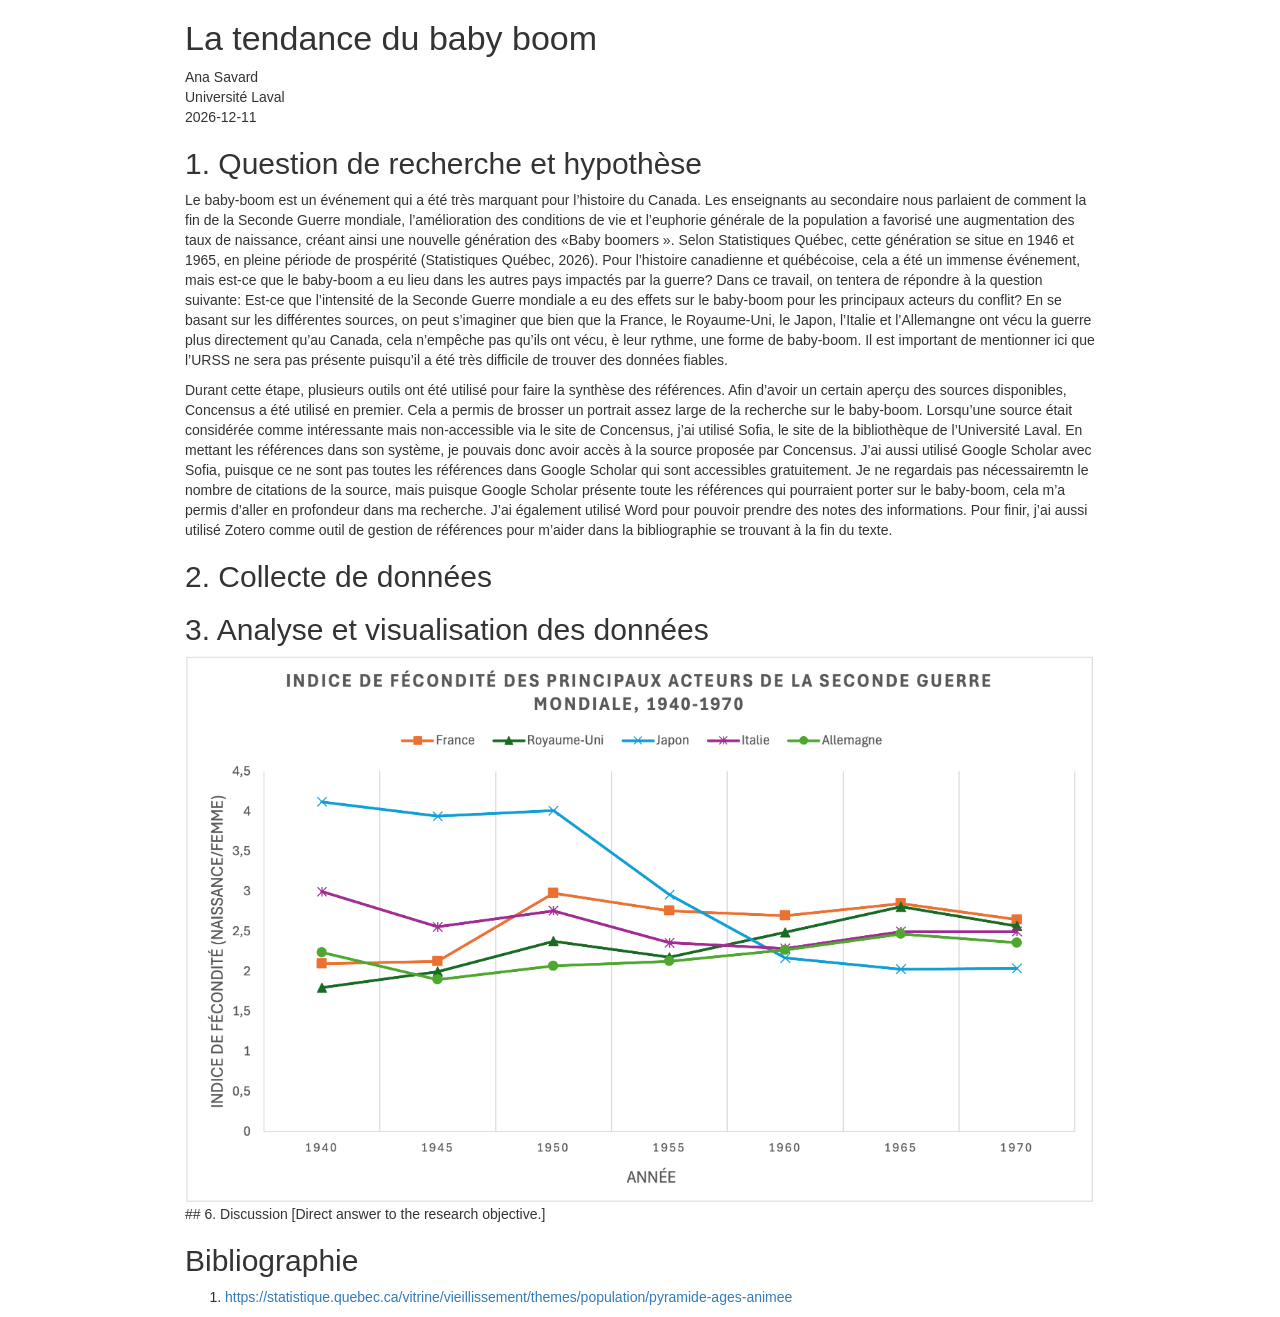
==== projet_session/projet.html @ a4567b7e "correction fautes" ====
<!DOCTYPE html>

<html>

<head>

<meta charset="utf-8" />
<meta name="generator" content="pandoc" />
<meta http-equiv="X-UA-Compatible" content="IE=EDGE" />




<title>projet.knit</title>

<script>// Pandoc 2.9 adds attributes on both header and div. We remove the former (to
// be compatible with the behavior of Pandoc < 2.8).
document.addEventListener('DOMContentLoaded', function(e) {
  var hs = document.querySelectorAll("div.section[class*='level'] > :first-child");
  var i, h, a;
  for (i = 0; i < hs.length; i++) {
    h = hs[i];
    if (!/^h[1-6]$/i.test(h.tagName)) continue;  // it should be a header h1-h6
    a = h.attributes;
    while (a.length > 0) h.removeAttribute(a[0].name);
  }
});
</script>
<script>/*! jQuery v3.6.0 | (c) OpenJS Foundation and other contributors | jquery.org/license */
!function(e,t){"use strict";"object"==typeof module&&"object"==typeof module.exports?module.exports=e.document?t(e,!0):function(e){if(!e.document)throw new Error("jQuery requires a window with a document");return t(e)}:t(e)}("undefined"!=typeof window?window:this,function(C,e){"use strict";var t=[],r=Object.getPrototypeOf,s=t.slice,g=t.flat?function(e){return t.flat.call(e)}:function(e){return t.concat.apply([],e)},u=t.push,i=t.indexOf,n={},o=n.toString,v=n.hasOwnProperty,a=v.toString,l=a.call(Object),y={},m=function(e){return"function"==typeof e&&"number"!=typeof e.nodeType&&"function"!=typeof e.item},x=function(e){return null!=e&&e===e.window},E=C.document,c={type:!0,src:!0,nonce:!0,noModule:!0};function b(e,t,n){var r,i,o=(n=n||E).createElement("script");if(o.text=e,t)for(r in c)(i=t[r]||t.getAttribute&&t.getAttribute(r))&&o.setAttribute(r,i);n.head.appendChild(o).parentNode.removeChild(o)}function w(e){return null==e?e+"":"object"==typeof e||"function"==typeof e?n[o.call(e)]||"object":typeof e}var f="3.6.0",S=function(e,t){return new S.fn.init(e,t)};function p(e){var t=!!e&&"length"in e&&e.length,n=w(e);return!m(e)&&!x(e)&&("array"===n||0===t||"number"==typeof t&&0<t&&t-1 in e)}S.fn=S.prototype={jquery:f,constructor:S,length:0,toArray:function(){return s.call(this)},get:function(e){return null==e?s.call(this):e<0?this[e+this.length]:this[e]},pushStack:function(e){var t=S.merge(this.constructor(),e);return t.prevObject=this,t},each:function(e){return S.each(this,e)},map:function(n){return this.pushStack(S.map(this,function(e,t){return n.call(e,t,e)}))},slice:function(){return this.pushStack(s.apply(this,arguments))},first:function(){return this.eq(0)},last:function(){return this.eq(-1)},even:function(){return this.pushStack(S.grep(this,function(e,t){return(t+1)%2}))},odd:function(){return this.pushStack(S.grep(this,function(e,t){return t%2}))},eq:function(e){var t=this.length,n=+e+(e<0?t:0);return this.pushStack(0<=n&&n<t?[this[n]]:[])},end:function(){return this.prevObject||this.constructor()},push:u,sort:t.sort,splice:t.splice},S.extend=S.fn.extend=function(){var e,t,n,r,i,o,a=arguments[0]||{},s=1,u=arguments.length,l=!1;for("boolean"==typeof a&&(l=a,a=arguments[s]||{},s++),"object"==typeof a||m(a)||(a={}),s===u&&(a=this,s--);s<u;s++)if(null!=(e=arguments[s]))for(t in e)r=e[t],"__proto__"!==t&&a!==r&&(l&&r&&(S.isPlainObject(r)||(i=Array.isArray(r)))?(n=a[t],o=i&&!Array.isArray(n)?[]:i||S.isPlainObject(n)?n:{},i=!1,a[t]=S.extend(l,o,r)):void 0!==r&&(a[t]=r));return a},S.extend({expando:"jQuery"+(f+Math.random()).replace(/\D/g,""),isReady:!0,error:function(e){throw new Error(e)},noop:function(){},isPlainObject:function(e){var t,n;return!(!e||"[object Object]"!==o.call(e))&&(!(t=r(e))||"function"==typeof(n=v.call(t,"constructor")&&t.constructor)&&a.call(n)===l)},isEmptyObject:function(e){var t;for(t in e)return!1;return!0},globalEval:function(e,t,n){b(e,{nonce:t&&t.nonce},n)},each:function(e,t){var n,r=0;if(p(e)){for(n=e.length;r<n;r++)if(!1===t.call(e[r],r,e[r]))break}else for(r in e)if(!1===t.call(e[r],r,e[r]))break;return e},makeArray:function(e,t){var n=t||[];return null!=e&&(p(Object(e))?S.merge(n,"string"==typeof e?[e]:e):u.call(n,e)),n},inArray:function(e,t,n){return null==t?-1:i.call(t,e,n)},merge:function(e,t){for(var n=+t.length,r=0,i=e.length;r<n;r++)e[i++]=t[r];return e.length=i,e},grep:function(e,t,n){for(var r=[],i=0,o=e.length,a=!n;i<o;i++)!t(e[i],i)!==a&&r.push(e[i]);return r},map:function(e,t,n){var r,i,o=0,a=[];if(p(e))for(r=e.length;o<r;o++)null!=(i=t(e[o],o,n))&&a.push(i);else for(o in e)null!=(i=t(e[o],o,n))&&a.push(i);return g(a)},guid:1,support:y}),"function"==typeof Symbol&&(S.fn[Symbol.iterator]=t[Symbol.iterator]),S.each("Boolean Number String Function Array Date RegExp Object Error Symbol".split(" "),function(e,t){n["[object "+t+"]"]=t.toLowerCase()});var d=function(n){var e,d,b,o,i,h,f,g,w,u,l,T,C,a,E,v,s,c,y,S="sizzle"+1*new Date,p=n.document,k=0,r=0,m=ue(),x=ue(),A=ue(),N=ue(),j=function(e,t){return e===t&&(l=!0),0},D={}.hasOwnProperty,t=[],q=t.pop,L=t.push,H=t.push,O=t.slice,P=function(e,t){for(var n=0,r=e.length;n<r;n++)if(e[n]===t)return n;return-1},R="checked|selected|async|autofocus|autoplay|controls|defer|disabled|hidden|ismap|loop|multiple|open|readonly|required|scoped",M="[\\x20\\t\\r\\n\\f]",I="(?:\\\\[\\da-fA-F]{1,6}"+M+"?|\\\\[^\\r\\n\\f]|[\\w-]|[^\0-\\x7f])+",W="\\["+M+"*("+I+")(?:"+M+"*([*^$|!~]?=)"+M+"*(?:'((?:\\\\.|[^\\\\'])*)'|\"((?:\\\\.|[^\\\\\"])*)\"|("+I+"))|)"+M+"*\\]",F=":("+I+")(?:\\((('((?:\\\\.|[^\\\\'])*)'|\"((?:\\\\.|[^\\\\\"])*)\")|((?:\\\\.|[^\\\\()[\\]]|"+W+")*)|.*)\\)|)",B=new RegExp(M+"+","g"),$=new RegExp("^"+M+"+|((?:^|[^\\\\])(?:\\\\.)*)"+M+"+$","g"),_=new RegExp("^"+M+"*,"+M+"*"),z=new RegExp("^"+M+"*([>+~]|"+M+")"+M+"*"),U=new RegExp(M+"|>"),X=new RegExp(F),V=new RegExp("^"+I+"$"),G={ID:new RegExp("^#("+I+")"),CLASS:new RegExp("^\\.("+I+")"),TAG:new RegExp("^("+I+"|[*])"),ATTR:new RegExp("^"+W),PSEUDO:new RegExp("^"+F),CHILD:new RegExp("^:(only|first|last|nth|nth-last)-(child|of-type)(?:\\("+M+"*(even|odd|(([+-]|)(\\d*)n|)"+M+"*(?:([+-]|)"+M+"*(\\d+)|))"+M+"*\\)|)","i"),bool:new RegExp("^(?:"+R+")$","i"),needsContext:new RegExp("^"+M+"*[>+~]|:(even|odd|eq|gt|lt|nth|first|last)(?:\\("+M+"*((?:-\\d)?\\d*)"+M+"*\\)|)(?=[^-]|$)","i")},Y=/HTML$/i,Q=/^(?:input|select|textarea|button)$/i,J=/^h\d$/i,K=/^[^{]+\{\s*\[native \w/,Z=/^(?:#([\w-]+)|(\w+)|\.([\w-]+))$/,ee=/[+~]/,te=new RegExp("\\\\[\\da-fA-F]{1,6}"+M+"?|\\\\([^\\r\\n\\f])","g"),ne=function(e,t){var n="0x"+e.slice(1)-65536;return t||(n<0?String.fromCharCode(n+65536):String.fromCharCode(n>>10|55296,1023&n|56320))},re=/([\0-\x1f\x7f]|^-?\d)|^-$|[^\0-\x1f\x7f-\uFFFF\w-]/g,ie=function(e,t){return t?"\0"===e?"\ufffd":e.slice(0,-1)+"\\"+e.charCodeAt(e.length-1).toString(16)+" ":"\\"+e},oe=function(){T()},ae=be(function(e){return!0===e.disabled&&"fieldset"===e.nodeName.toLowerCase()},{dir:"parentNode",next:"legend"});try{H.apply(t=O.call(p.childNodes),p.childNodes),t[p.childNodes.length].nodeType}catch(e){H={apply:t.length?function(e,t){L.apply(e,O.call(t))}:function(e,t){var n=e.length,r=0;while(e[n++]=t[r++]);e.length=n-1}}}function se(t,e,n,r){var i,o,a,s,u,l,c,f=e&&e.ownerDocument,p=e?e.nodeType:9;if(n=n||[],"string"!=typeof t||!t||1!==p&&9!==p&&11!==p)return n;if(!r&&(T(e),e=e||C,E)){if(11!==p&&(u=Z.exec(t)))if(i=u[1]){if(9===p){if(!(a=e.getElementById(i)))return n;if(a.id===i)return n.push(a),n}else if(f&&(a=f.getElementById(i))&&y(e,a)&&a.id===i)return n.push(a),n}else{if(u[2])return H.apply(n,e.getElementsByTagName(t)),n;if((i=u[3])&&d.getElementsByClassName&&e.getElementsByClassName)return H.apply(n,e.getElementsByClassName(i)),n}if(d.qsa&&!N[t+" "]&&(!v||!v.test(t))&&(1!==p||"object"!==e.nodeName.toLowerCase())){if(c=t,f=e,1===p&&(U.test(t)||z.test(t))){(f=ee.test(t)&&ye(e.parentNode)||e)===e&&d.scope||((s=e.getAttribute("id"))?s=s.replace(re,ie):e.setAttribute("id",s=S)),o=(l=h(t)).length;while(o--)l[o]=(s?"#"+s:":scope")+" "+xe(l[o]);c=l.join(",")}try{return H.apply(n,f.querySelectorAll(c)),n}catch(e){N(t,!0)}finally{s===S&&e.removeAttribute("id")}}}return g(t.replace($,"$1"),e,n,r)}function ue(){var r=[];return function e(t,n){return r.push(t+" ")>b.cacheLength&&delete e[r.shift()],e[t+" "]=n}}function le(e){return e[S]=!0,e}function ce(e){var t=C.createElement("fieldset");try{return!!e(t)}catch(e){return!1}finally{t.parentNode&&t.parentNode.removeChild(t),t=null}}function fe(e,t){var n=e.split("|"),r=n.length;while(r--)b.attrHandle[n[r]]=t}function pe(e,t){var n=t&&e,r=n&&1===e.nodeType&&1===t.nodeType&&e.sourceIndex-t.sourceIndex;if(r)return r;if(n)while(n=n.nextSibling)if(n===t)return-1;return e?1:-1}function de(t){return function(e){return"input"===e.nodeName.toLowerCase()&&e.type===t}}function he(n){return function(e){var t=e.nodeName.toLowerCase();return("input"===t||"button"===t)&&e.type===n}}function ge(t){return function(e){return"form"in e?e.parentNode&&!1===e.disabled?"label"in e?"label"in e.parentNode?e.parentNode.disabled===t:e.disabled===t:e.isDisabled===t||e.isDisabled!==!t&&ae(e)===t:e.disabled===t:"label"in e&&e.disabled===t}}function ve(a){return le(function(o){return o=+o,le(function(e,t){var n,r=a([],e.length,o),i=r.length;while(i--)e[n=r[i]]&&(e[n]=!(t[n]=e[n]))})})}function ye(e){return e&&"undefined"!=typeof e.getElementsByTagName&&e}for(e in d=se.support={},i=se.isXML=function(e){var t=e&&e.namespaceURI,n=e&&(e.ownerDocument||e).documentElement;return!Y.test(t||n&&n.nodeName||"HTML")},T=se.setDocument=function(e){var t,n,r=e?e.ownerDocument||e:p;return r!=C&&9===r.nodeType&&r.documentElement&&(a=(C=r).documentElement,E=!i(C),p!=C&&(n=C.defaultView)&&n.top!==n&&(n.addEventListener?n.addEventListener("unload",oe,!1):n.attachEvent&&n.attachEvent("onunload",oe)),d.scope=ce(function(e){return a.appendChild(e).appendChild(C.createElement("div")),"undefined"!=typeof e.querySelectorAll&&!e.querySelectorAll(":scope fieldset div").length}),d.attributes=ce(function(e){return e.className="i",!e.getAttribute("className")}),d.getElementsByTagName=ce(function(e){return e.appendChild(C.createComment("")),!e.getElementsByTagName("*").length}),d.getElementsByClassName=K.test(C.getElementsByClassName),d.getById=ce(function(e){return a.appendChild(e).id=S,!C.getElementsByName||!C.getElementsByName(S).length}),d.getById?(b.filter.ID=function(e){var t=e.replace(te,ne);return function(e){return e.getAttribute("id")===t}},b.find.ID=function(e,t){if("undefined"!=typeof t.getElementById&&E){var n=t.getElementById(e);return n?[n]:[]}}):(b.filter.ID=function(e){var n=e.replace(te,ne);return function(e){var t="undefined"!=typeof e.getAttributeNode&&e.getAttributeNode("id");return t&&t.value===n}},b.find.ID=function(e,t){if("undefined"!=typeof t.getElementById&&E){var n,r,i,o=t.getElementById(e);if(o){if((n=o.getAttributeNode("id"))&&n.value===e)return[o];i=t.getElementsByName(e),r=0;while(o=i[r++])if((n=o.getAttributeNode("id"))&&n.value===e)return[o]}return[]}}),b.find.TAG=d.getElementsByTagName?function(e,t){return"undefined"!=typeof t.getElementsByTagName?t.getElementsByTagName(e):d.qsa?t.querySelectorAll(e):void 0}:function(e,t){var n,r=[],i=0,o=t.getElementsByTagName(e);if("*"===e){while(n=o[i++])1===n.nodeType&&r.push(n);return r}return o},b.find.CLASS=d.getElementsByClassName&&function(e,t){if("undefined"!=typeof t.getElementsByClassName&&E)return t.getElementsByClassName(e)},s=[],v=[],(d.qsa=K.test(C.querySelectorAll))&&(ce(function(e){var t;a.appendChild(e).innerHTML="<a id='"+S+"'></a><select id='"+S+"-\r\\' msallowcapture=''><option selected=''></option></select>",e.querySelectorAll("[msallowcapture^='']").length&&v.push("[*^$]="+M+"*(?:''|\"\")"),e.querySelectorAll("[selected]").length||v.push("\\["+M+"*(?:value|"+R+")"),e.querySelectorAll("[id~="+S+"-]").length||v.push("~="),(t=C.createElement("input")).setAttribute("name",""),e.appendChild(t),e.querySelectorAll("[name='']").length||v.push("\\["+M+"*name"+M+"*="+M+"*(?:''|\"\")"),e.querySelectorAll(":checked").length||v.push(":checked"),e.querySelectorAll("a#"+S+"+*").length||v.push(".#.+[+~]"),e.querySelectorAll("\\\f"),v.push("[\\r\\n\\f]")}),ce(function(e){e.innerHTML="<a href='' disabled='disabled'></a><select disabled='disabled'><option/></select>";var t=C.createElement("input");t.setAttribute("type","hidden"),e.appendChild(t).setAttribute("name","D"),e.querySelectorAll("[name=d]").length&&v.push("name"+M+"*[*^$|!~]?="),2!==e.querySelectorAll(":enabled").length&&v.push(":enabled",":disabled"),a.appendChild(e).disabled=!0,2!==e.querySelectorAll(":disabled").length&&v.push(":enabled",":disabled"),e.querySelectorAll("*,:x"),v.push(",.*:")})),(d.matchesSelector=K.test(c=a.matches||a.webkitMatchesSelector||a.mozMatchesSelector||a.oMatchesSelector||a.msMatchesSelector))&&ce(function(e){d.disconnectedMatch=c.call(e,"*"),c.call(e,"[s!='']:x"),s.push("!=",F)}),v=v.length&&new RegExp(v.join("|")),s=s.length&&new RegExp(s.join("|")),t=K.test(a.compareDocumentPosition),y=t||K.test(a.contains)?function(e,t){var n=9===e.nodeType?e.documentElement:e,r=t&&t.parentNode;return e===r||!(!r||1!==r.nodeType||!(n.contains?n.contains(r):e.compareDocumentPosition&&16&e.compareDocumentPosition(r)))}:function(e,t){if(t)while(t=t.parentNode)if(t===e)return!0;return!1},j=t?function(e,t){if(e===t)return l=!0,0;var n=!e.compareDocumentPosition-!t.compareDocumentPosition;return n||(1&(n=(e.ownerDocument||e)==(t.ownerDocument||t)?e.compareDocumentPosition(t):1)||!d.sortDetached&&t.compareDocumentPosition(e)===n?e==C||e.ownerDocument==p&&y(p,e)?-1:t==C||t.ownerDocument==p&&y(p,t)?1:u?P(u,e)-P(u,t):0:4&n?-1:1)}:function(e,t){if(e===t)return l=!0,0;var n,r=0,i=e.parentNode,o=t.parentNode,a=[e],s=[t];if(!i||!o)return e==C?-1:t==C?1:i?-1:o?1:u?P(u,e)-P(u,t):0;if(i===o)return pe(e,t);n=e;while(n=n.parentNode)a.unshift(n);n=t;while(n=n.parentNode)s.unshift(n);while(a[r]===s[r])r++;return r?pe(a[r],s[r]):a[r]==p?-1:s[r]==p?1:0}),C},se.matches=function(e,t){return se(e,null,null,t)},se.matchesSelector=function(e,t){if(T(e),d.matchesSelector&&E&&!N[t+" "]&&(!s||!s.test(t))&&(!v||!v.test(t)))try{var n=c.call(e,t);if(n||d.disconnectedMatch||e.document&&11!==e.document.nodeType)return n}catch(e){N(t,!0)}return 0<se(t,C,null,[e]).length},se.contains=function(e,t){return(e.ownerDocument||e)!=C&&T(e),y(e,t)},se.attr=function(e,t){(e.ownerDocument||e)!=C&&T(e);var n=b.attrHandle[t.toLowerCase()],r=n&&D.call(b.attrHandle,t.toLowerCase())?n(e,t,!E):void 0;return void 0!==r?r:d.attributes||!E?e.getAttribute(t):(r=e.getAttributeNode(t))&&r.specified?r.value:null},se.escape=function(e){return(e+"").replace(re,ie)},se.error=function(e){throw new Error("Syntax error, unrecognized expression: "+e)},se.uniqueSort=function(e){var t,n=[],r=0,i=0;if(l=!d.detectDuplicates,u=!d.sortStable&&e.slice(0),e.sort(j),l){while(t=e[i++])t===e[i]&&(r=n.push(i));while(r--)e.splice(n[r],1)}return u=null,e},o=se.getText=function(e){var t,n="",r=0,i=e.nodeType;if(i){if(1===i||9===i||11===i){if("string"==typeof e.textContent)return e.textContent;for(e=e.firstChild;e;e=e.nextSibling)n+=o(e)}else if(3===i||4===i)return e.nodeValue}else while(t=e[r++])n+=o(t);return n},(b=se.selectors={cacheLength:50,createPseudo:le,match:G,attrHandle:{},find:{},relative:{">":{dir:"parentNode",first:!0}," ":{dir:"parentNode"},"+":{dir:"previousSibling",first:!0},"~":{dir:"previousSibling"}},preFilter:{ATTR:function(e){return e[1]=e[1].replace(te,ne),e[3]=(e[3]||e[4]||e[5]||"").replace(te,ne),"~="===e[2]&&(e[3]=" "+e[3]+" "),e.slice(0,4)},CHILD:function(e){return e[1]=e[1].toLowerCase(),"nth"===e[1].slice(0,3)?(e[3]||se.error(e[0]),e[4]=+(e[4]?e[5]+(e[6]||1):2*("even"===e[3]||"odd"===e[3])),e[5]=+(e[7]+e[8]||"odd"===e[3])):e[3]&&se.error(e[0]),e},PSEUDO:function(e){var t,n=!e[6]&&e[2];return G.CHILD.test(e[0])?null:(e[3]?e[2]=e[4]||e[5]||"":n&&X.test(n)&&(t=h(n,!0))&&(t=n.indexOf(")",n.length-t)-n.length)&&(e[0]=e[0].slice(0,t),e[2]=n.slice(0,t)),e.slice(0,3))}},filter:{TAG:function(e){var t=e.replace(te,ne).toLowerCase();return"*"===e?function(){return!0}:function(e){return e.nodeName&&e.nodeName.toLowerCase()===t}},CLASS:function(e){var t=m[e+" "];return t||(t=new RegExp("(^|"+M+")"+e+"("+M+"|$)"))&&m(e,function(e){return t.test("string"==typeof e.className&&e.className||"undefined"!=typeof e.getAttribute&&e.getAttribute("class")||"")})},ATTR:function(n,r,i){return function(e){var t=se.attr(e,n);return null==t?"!="===r:!r||(t+="","="===r?t===i:"!="===r?t!==i:"^="===r?i&&0===t.indexOf(i):"*="===r?i&&-1<t.indexOf(i):"$="===r?i&&t.slice(-i.length)===i:"~="===r?-1<(" "+t.replace(B," ")+" ").indexOf(i):"|="===r&&(t===i||t.slice(0,i.length+1)===i+"-"))}},CHILD:function(h,e,t,g,v){var y="nth"!==h.slice(0,3),m="last"!==h.slice(-4),x="of-type"===e;return 1===g&&0===v?function(e){return!!e.parentNode}:function(e,t,n){var r,i,o,a,s,u,l=y!==m?"nextSibling":"previousSibling",c=e.parentNode,f=x&&e.nodeName.toLowerCase(),p=!n&&!x,d=!1;if(c){if(y){while(l){a=e;while(a=a[l])if(x?a.nodeName.toLowerCase()===f:1===a.nodeType)return!1;u=l="only"===h&&!u&&"nextSibling"}return!0}if(u=[m?c.firstChild:c.lastChild],m&&p){d=(s=(r=(i=(o=(a=c)[S]||(a[S]={}))[a.uniqueID]||(o[a.uniqueID]={}))[h]||[])[0]===k&&r[1])&&r[2],a=s&&c.childNodes[s];while(a=++s&&a&&a[l]||(d=s=0)||u.pop())if(1===a.nodeType&&++d&&a===e){i[h]=[k,s,d];break}}else if(p&&(d=s=(r=(i=(o=(a=e)[S]||(a[S]={}))[a.uniqueID]||(o[a.uniqueID]={}))[h]||[])[0]===k&&r[1]),!1===d)while(a=++s&&a&&a[l]||(d=s=0)||u.pop())if((x?a.nodeName.toLowerCase()===f:1===a.nodeType)&&++d&&(p&&((i=(o=a[S]||(a[S]={}))[a.uniqueID]||(o[a.uniqueID]={}))[h]=[k,d]),a===e))break;return(d-=v)===g||d%g==0&&0<=d/g}}},PSEUDO:function(e,o){var t,a=b.pseudos[e]||b.setFilters[e.toLowerCase()]||se.error("unsupported pseudo: "+e);return a[S]?a(o):1<a.length?(t=[e,e,"",o],b.setFilters.hasOwnProperty(e.toLowerCase())?le(function(e,t){var n,r=a(e,o),i=r.length;while(i--)e[n=P(e,r[i])]=!(t[n]=r[i])}):function(e){return a(e,0,t)}):a}},pseudos:{not:le(function(e){var r=[],i=[],s=f(e.replace($,"$1"));return s[S]?le(function(e,t,n,r){var i,o=s(e,null,r,[]),a=e.length;while(a--)(i=o[a])&&(e[a]=!(t[a]=i))}):function(e,t,n){return r[0]=e,s(r,null,n,i),r[0]=null,!i.pop()}}),has:le(function(t){return function(e){return 0<se(t,e).length}}),contains:le(function(t){return t=t.replace(te,ne),function(e){return-1<(e.textContent||o(e)).indexOf(t)}}),lang:le(function(n){return V.test(n||"")||se.error("unsupported lang: "+n),n=n.replace(te,ne).toLowerCase(),function(e){var t;do{if(t=E?e.lang:e.getAttribute("xml:lang")||e.getAttribute("lang"))return(t=t.toLowerCase())===n||0===t.indexOf(n+"-")}while((e=e.parentNode)&&1===e.nodeType);return!1}}),target:function(e){var t=n.location&&n.location.hash;return t&&t.slice(1)===e.id},root:function(e){return e===a},focus:function(e){return e===C.activeElement&&(!C.hasFocus||C.hasFocus())&&!!(e.type||e.href||~e.tabIndex)},enabled:ge(!1),disabled:ge(!0),checked:function(e){var t=e.nodeName.toLowerCase();return"input"===t&&!!e.checked||"option"===t&&!!e.selected},selected:function(e){return e.parentNode&&e.parentNode.selectedIndex,!0===e.selected},empty:function(e){for(e=e.firstChild;e;e=e.nextSibling)if(e.nodeType<6)return!1;return!0},parent:function(e){return!b.pseudos.empty(e)},header:function(e){return J.test(e.nodeName)},input:function(e){return Q.test(e.nodeName)},button:function(e){var t=e.nodeName.toLowerCase();return"input"===t&&"button"===e.type||"button"===t},text:function(e){var t;return"input"===e.nodeName.toLowerCase()&&"text"===e.type&&(null==(t=e.getAttribute("type"))||"text"===t.toLowerCase())},first:ve(function(){return[0]}),last:ve(function(e,t){return[t-1]}),eq:ve(function(e,t,n){return[n<0?n+t:n]}),even:ve(function(e,t){for(var n=0;n<t;n+=2)e.push(n);return e}),odd:ve(function(e,t){for(var n=1;n<t;n+=2)e.push(n);return e}),lt:ve(function(e,t,n){for(var r=n<0?n+t:t<n?t:n;0<=--r;)e.push(r);return e}),gt:ve(function(e,t,n){for(var r=n<0?n+t:n;++r<t;)e.push(r);return e})}}).pseudos.nth=b.pseudos.eq,{radio:!0,checkbox:!0,file:!0,password:!0,image:!0})b.pseudos[e]=de(e);for(e in{submit:!0,reset:!0})b.pseudos[e]=he(e);function me(){}function xe(e){for(var t=0,n=e.length,r="";t<n;t++)r+=e[t].value;return r}function be(s,e,t){var u=e.dir,l=e.next,c=l||u,f=t&&"parentNode"===c,p=r++;return e.first?function(e,t,n){while(e=e[u])if(1===e.nodeType||f)return s(e,t,n);return!1}:function(e,t,n){var r,i,o,a=[k,p];if(n){while(e=e[u])if((1===e.nodeType||f)&&s(e,t,n))return!0}else while(e=e[u])if(1===e.nodeType||f)if(i=(o=e[S]||(e[S]={}))[e.uniqueID]||(o[e.uniqueID]={}),l&&l===e.nodeName.toLowerCase())e=e[u]||e;else{if((r=i[c])&&r[0]===k&&r[1]===p)return a[2]=r[2];if((i[c]=a)[2]=s(e,t,n))return!0}return!1}}function we(i){return 1<i.length?function(e,t,n){var r=i.length;while(r--)if(!i[r](e,t,n))return!1;return!0}:i[0]}function Te(e,t,n,r,i){for(var o,a=[],s=0,u=e.length,l=null!=t;s<u;s++)(o=e[s])&&(n&&!n(o,r,i)||(a.push(o),l&&t.push(s)));return a}function Ce(d,h,g,v,y,e){return v&&!v[S]&&(v=Ce(v)),y&&!y[S]&&(y=Ce(y,e)),le(function(e,t,n,r){var i,o,a,s=[],u=[],l=t.length,c=e||function(e,t,n){for(var r=0,i=t.length;r<i;r++)se(e,t[r],n);return n}(h||"*",n.nodeType?[n]:n,[]),f=!d||!e&&h?c:Te(c,s,d,n,r),p=g?y||(e?d:l||v)?[]:t:f;if(g&&g(f,p,n,r),v){i=Te(p,u),v(i,[],n,r),o=i.length;while(o--)(a=i[o])&&(p[u[o]]=!(f[u[o]]=a))}if(e){if(y||d){if(y){i=[],o=p.length;while(o--)(a=p[o])&&i.push(f[o]=a);y(null,p=[],i,r)}o=p.length;while(o--)(a=p[o])&&-1<(i=y?P(e,a):s[o])&&(e[i]=!(t[i]=a))}}else p=Te(p===t?p.splice(l,p.length):p),y?y(null,t,p,r):H.apply(t,p)})}function Ee(e){for(var i,t,n,r=e.length,o=b.relative[e[0].type],a=o||b.relative[" "],s=o?1:0,u=be(function(e){return e===i},a,!0),l=be(function(e){return-1<P(i,e)},a,!0),c=[function(e,t,n){var r=!o&&(n||t!==w)||((i=t).nodeType?u(e,t,n):l(e,t,n));return i=null,r}];s<r;s++)if(t=b.relative[e[s].type])c=[be(we(c),t)];else{if((t=b.filter[e[s].type].apply(null,e[s].matches))[S]){for(n=++s;n<r;n++)if(b.relative[e[n].type])break;return Ce(1<s&&we(c),1<s&&xe(e.slice(0,s-1).concat({value:" "===e[s-2].type?"*":""})).replace($,"$1"),t,s<n&&Ee(e.slice(s,n)),n<r&&Ee(e=e.slice(n)),n<r&&xe(e))}c.push(t)}return we(c)}return me.prototype=b.filters=b.pseudos,b.setFilters=new me,h=se.tokenize=function(e,t){var n,r,i,o,a,s,u,l=x[e+" "];if(l)return t?0:l.slice(0);a=e,s=[],u=b.preFilter;while(a){for(o in n&&!(r=_.exec(a))||(r&&(a=a.slice(r[0].length)||a),s.push(i=[])),n=!1,(r=z.exec(a))&&(n=r.shift(),i.push({value:n,type:r[0].replace($," ")}),a=a.slice(n.length)),b.filter)!(r=G[o].exec(a))||u[o]&&!(r=u[o](r))||(n=r.shift(),i.push({value:n,type:o,matches:r}),a=a.slice(n.length));if(!n)break}return t?a.length:a?se.error(e):x(e,s).slice(0)},f=se.compile=function(e,t){var n,v,y,m,x,r,i=[],o=[],a=A[e+" "];if(!a){t||(t=h(e)),n=t.length;while(n--)(a=Ee(t[n]))[S]?i.push(a):o.push(a);(a=A(e,(v=o,m=0<(y=i).length,x=0<v.length,r=function(e,t,n,r,i){var o,a,s,u=0,l="0",c=e&&[],f=[],p=w,d=e||x&&b.find.TAG("*",i),h=k+=null==p?1:Math.random()||.1,g=d.length;for(i&&(w=t==C||t||i);l!==g&&null!=(o=d[l]);l++){if(x&&o){a=0,t||o.ownerDocument==C||(T(o),n=!E);while(s=v[a++])if(s(o,t||C,n)){r.push(o);break}i&&(k=h)}m&&((o=!s&&o)&&u--,e&&c.push(o))}if(u+=l,m&&l!==u){a=0;while(s=y[a++])s(c,f,t,n);if(e){if(0<u)while(l--)c[l]||f[l]||(f[l]=q.call(r));f=Te(f)}H.apply(r,f),i&&!e&&0<f.length&&1<u+y.length&&se.uniqueSort(r)}return i&&(k=h,w=p),c},m?le(r):r))).selector=e}return a},g=se.select=function(e,t,n,r){var i,o,a,s,u,l="function"==typeof e&&e,c=!r&&h(e=l.selector||e);if(n=n||[],1===c.length){if(2<(o=c[0]=c[0].slice(0)).length&&"ID"===(a=o[0]).type&&9===t.nodeType&&E&&b.relative[o[1].type]){if(!(t=(b.find.ID(a.matches[0].replace(te,ne),t)||[])[0]))return n;l&&(t=t.parentNode),e=e.slice(o.shift().value.length)}i=G.needsContext.test(e)?0:o.length;while(i--){if(a=o[i],b.relative[s=a.type])break;if((u=b.find[s])&&(r=u(a.matches[0].replace(te,ne),ee.test(o[0].type)&&ye(t.parentNode)||t))){if(o.splice(i,1),!(e=r.length&&xe(o)))return H.apply(n,r),n;break}}}return(l||f(e,c))(r,t,!E,n,!t||ee.test(e)&&ye(t.parentNode)||t),n},d.sortStable=S.split("").sort(j).join("")===S,d.detectDuplicates=!!l,T(),d.sortDetached=ce(function(e){return 1&e.compareDocumentPosition(C.createElement("fieldset"))}),ce(function(e){return e.innerHTML="<a href='#'></a>","#"===e.firstChild.getAttribute("href")})||fe("type|href|height|width",function(e,t,n){if(!n)return e.getAttribute(t,"type"===t.toLowerCase()?1:2)}),d.attributes&&ce(function(e){return e.innerHTML="<input/>",e.firstChild.setAttribute("value",""),""===e.firstChild.getAttribute("value")})||fe("value",function(e,t,n){if(!n&&"input"===e.nodeName.toLowerCase())return e.defaultValue}),ce(function(e){return null==e.getAttribute("disabled")})||fe(R,function(e,t,n){var r;if(!n)return!0===e[t]?t.toLowerCase():(r=e.getAttributeNode(t))&&r.specified?r.value:null}),se}(C);S.find=d,S.expr=d.selectors,S.expr[":"]=S.expr.pseudos,S.uniqueSort=S.unique=d.uniqueSort,S.text=d.getText,S.isXMLDoc=d.isXML,S.contains=d.contains,S.escapeSelector=d.escape;var h=function(e,t,n){var r=[],i=void 0!==n;while((e=e[t])&&9!==e.nodeType)if(1===e.nodeType){if(i&&S(e).is(n))break;r.push(e)}return r},T=function(e,t){for(var n=[];e;e=e.nextSibling)1===e.nodeType&&e!==t&&n.push(e);return n},k=S.expr.match.needsContext;function A(e,t){return e.nodeName&&e.nodeName.toLowerCase()===t.toLowerCase()}var N=/^<([a-z][^\/\0>:\x20\t\r\n\f]*)[\x20\t\r\n\f]*\/?>(?:<\/\1>|)$/i;function j(e,n,r){return m(n)?S.grep(e,function(e,t){return!!n.call(e,t,e)!==r}):n.nodeType?S.grep(e,function(e){return e===n!==r}):"string"!=typeof n?S.grep(e,function(e){return-1<i.call(n,e)!==r}):S.filter(n,e,r)}S.filter=function(e,t,n){var r=t[0];return n&&(e=":not("+e+")"),1===t.length&&1===r.nodeType?S.find.matchesSelector(r,e)?[r]:[]:S.find.matches(e,S.grep(t,function(e){return 1===e.nodeType}))},S.fn.extend({find:function(e){var t,n,r=this.length,i=this;if("string"!=typeof e)return this.pushStack(S(e).filter(function(){for(t=0;t<r;t++)if(S.contains(i[t],this))return!0}));for(n=this.pushStack([]),t=0;t<r;t++)S.find(e,i[t],n);return 1<r?S.uniqueSort(n):n},filter:function(e){return this.pushStack(j(this,e||[],!1))},not:function(e){return this.pushStack(j(this,e||[],!0))},is:function(e){return!!j(this,"string"==typeof e&&k.test(e)?S(e):e||[],!1).length}});var D,q=/^(?:\s*(<[\w\W]+>)[^>]*|#([\w-]+))$/;(S.fn.init=function(e,t,n){var r,i;if(!e)return this;if(n=n||D,"string"==typeof e){if(!(r="<"===e[0]&&">"===e[e.length-1]&&3<=e.length?[null,e,null]:q.exec(e))||!r[1]&&t)return!t||t.jquery?(t||n).find(e):this.constructor(t).find(e);if(r[1]){if(t=t instanceof S?t[0]:t,S.merge(this,S.parseHTML(r[1],t&&t.nodeType?t.ownerDocument||t:E,!0)),N.test(r[1])&&S.isPlainObject(t))for(r in t)m(this[r])?this[r](t[r]):this.attr(r,t[r]);return this}return(i=E.getElementById(r[2]))&&(this[0]=i,this.length=1),this}return e.nodeType?(this[0]=e,this.length=1,this):m(e)?void 0!==n.ready?n.ready(e):e(S):S.makeArray(e,this)}).prototype=S.fn,D=S(E);var L=/^(?:parents|prev(?:Until|All))/,H={children:!0,contents:!0,next:!0,prev:!0};function O(e,t){while((e=e[t])&&1!==e.nodeType);return e}S.fn.extend({has:function(e){var t=S(e,this),n=t.length;return this.filter(function(){for(var e=0;e<n;e++)if(S.contains(this,t[e]))return!0})},closest:function(e,t){var n,r=0,i=this.length,o=[],a="string"!=typeof e&&S(e);if(!k.test(e))for(;r<i;r++)for(n=this[r];n&&n!==t;n=n.parentNode)if(n.nodeType<11&&(a?-1<a.index(n):1===n.nodeType&&S.find.matchesSelector(n,e))){o.push(n);break}return this.pushStack(1<o.length?S.uniqueSort(o):o)},index:function(e){return e?"string"==typeof e?i.call(S(e),this[0]):i.call(this,e.jquery?e[0]:e):this[0]&&this[0].parentNode?this.first().prevAll().length:-1},add:function(e,t){return this.pushStack(S.uniqueSort(S.merge(this.get(),S(e,t))))},addBack:function(e){return this.add(null==e?this.prevObject:this.prevObject.filter(e))}}),S.each({parent:function(e){var t=e.parentNode;return t&&11!==t.nodeType?t:null},parents:function(e){return h(e,"parentNode")},parentsUntil:function(e,t,n){return h(e,"parentNode",n)},next:function(e){return O(e,"nextSibling")},prev:function(e){return O(e,"previousSibling")},nextAll:function(e){return h(e,"nextSibling")},prevAll:function(e){return h(e,"previousSibling")},nextUntil:function(e,t,n){return h(e,"nextSibling",n)},prevUntil:function(e,t,n){return h(e,"previousSibling",n)},siblings:function(e){return T((e.parentNode||{}).firstChild,e)},children:function(e){return T(e.firstChild)},contents:function(e){return null!=e.contentDocument&&r(e.contentDocument)?e.contentDocument:(A(e,"template")&&(e=e.content||e),S.merge([],e.childNodes))}},function(r,i){S.fn[r]=function(e,t){var n=S.map(this,i,e);return"Until"!==r.slice(-5)&&(t=e),t&&"string"==typeof t&&(n=S.filter(t,n)),1<this.length&&(H[r]||S.uniqueSort(n),L.test(r)&&n.reverse()),this.pushStack(n)}});var P=/[^\x20\t\r\n\f]+/g;function R(e){return e}function M(e){throw e}function I(e,t,n,r){var i;try{e&&m(i=e.promise)?i.call(e).done(t).fail(n):e&&m(i=e.then)?i.call(e,t,n):t.apply(void 0,[e].slice(r))}catch(e){n.apply(void 0,[e])}}S.Callbacks=function(r){var e,n;r="string"==typeof r?(e=r,n={},S.each(e.match(P)||[],function(e,t){n[t]=!0}),n):S.extend({},r);var i,t,o,a,s=[],u=[],l=-1,c=function(){for(a=a||r.once,o=i=!0;u.length;l=-1){t=u.shift();while(++l<s.length)!1===s[l].apply(t[0],t[1])&&r.stopOnFalse&&(l=s.length,t=!1)}r.memory||(t=!1),i=!1,a&&(s=t?[]:"")},f={add:function(){return s&&(t&&!i&&(l=s.length-1,u.push(t)),function n(e){S.each(e,function(e,t){m(t)?r.unique&&f.has(t)||s.push(t):t&&t.length&&"string"!==w(t)&&n(t)})}(arguments),t&&!i&&c()),this},remove:function(){return S.each(arguments,function(e,t){var n;while(-1<(n=S.inArray(t,s,n)))s.splice(n,1),n<=l&&l--}),this},has:function(e){return e?-1<S.inArray(e,s):0<s.length},empty:function(){return s&&(s=[]),this},disable:function(){return a=u=[],s=t="",this},disabled:function(){return!s},lock:function(){return a=u=[],t||i||(s=t=""),this},locked:function(){return!!a},fireWith:function(e,t){return a||(t=[e,(t=t||[]).slice?t.slice():t],u.push(t),i||c()),this},fire:function(){return f.fireWith(this,arguments),this},fired:function(){return!!o}};return f},S.extend({Deferred:function(e){var o=[["notify","progress",S.Callbacks("memory"),S.Callbacks("memory"),2],["resolve","done",S.Callbacks("once memory"),S.Callbacks("once memory"),0,"resolved"],["reject","fail",S.Callbacks("once memory"),S.Callbacks("once memory"),1,"rejected"]],i="pending",a={state:function(){return i},always:function(){return s.done(arguments).fail(arguments),this},"catch":function(e){return a.then(null,e)},pipe:function(){var i=arguments;return S.Deferred(function(r){S.each(o,function(e,t){var n=m(i[t[4]])&&i[t[4]];s[t[1]](function(){var e=n&&n.apply(this,arguments);e&&m(e.promise)?e.promise().progress(r.notify).done(r.resolve).fail(r.reject):r[t[0]+"With"](this,n?[e]:arguments)})}),i=null}).promise()},then:function(t,n,r){var u=0;function l(i,o,a,s){return function(){var n=this,r=arguments,e=function(){var e,t;if(!(i<u)){if((e=a.apply(n,r))===o.promise())throw new TypeError("Thenable self-resolution");t=e&&("object"==typeof e||"function"==typeof e)&&e.then,m(t)?s?t.call(e,l(u,o,R,s),l(u,o,M,s)):(u++,t.call(e,l(u,o,R,s),l(u,o,M,s),l(u,o,R,o.notifyWith))):(a!==R&&(n=void 0,r=[e]),(s||o.resolveWith)(n,r))}},t=s?e:function(){try{e()}catch(e){S.Deferred.exceptionHook&&S.Deferred.exceptionHook(e,t.stackTrace),u<=i+1&&(a!==M&&(n=void 0,r=[e]),o.rejectWith(n,r))}};i?t():(S.Deferred.getStackHook&&(t.stackTrace=S.Deferred.getStackHook()),C.setTimeout(t))}}return S.Deferred(function(e){o[0][3].add(l(0,e,m(r)?r:R,e.notifyWith)),o[1][3].add(l(0,e,m(t)?t:R)),o[2][3].add(l(0,e,m(n)?n:M))}).promise()},promise:function(e){return null!=e?S.extend(e,a):a}},s={};return S.each(o,function(e,t){var n=t[2],r=t[5];a[t[1]]=n.add,r&&n.add(function(){i=r},o[3-e][2].disable,o[3-e][3].disable,o[0][2].lock,o[0][3].lock),n.add(t[3].fire),s[t[0]]=function(){return s[t[0]+"With"](this===s?void 0:this,arguments),this},s[t[0]+"With"]=n.fireWith}),a.promise(s),e&&e.call(s,s),s},when:function(e){var n=arguments.length,t=n,r=Array(t),i=s.call(arguments),o=S.Deferred(),a=function(t){return function(e){r[t]=this,i[t]=1<arguments.length?s.call(arguments):e,--n||o.resolveWith(r,i)}};if(n<=1&&(I(e,o.done(a(t)).resolve,o.reject,!n),"pending"===o.state()||m(i[t]&&i[t].then)))return o.then();while(t--)I(i[t],a(t),o.reject);return o.promise()}});var W=/^(Eval|Internal|Range|Reference|Syntax|Type|URI)Error$/;S.Deferred.exceptionHook=function(e,t){C.console&&C.console.warn&&e&&W.test(e.name)&&C.console.warn("jQuery.Deferred exception: "+e.message,e.stack,t)},S.readyException=function(e){C.setTimeout(function(){throw e})};var F=S.Deferred();function B(){E.removeEventListener("DOMContentLoaded",B),C.removeEventListener("load",B),S.ready()}S.fn.ready=function(e){return F.then(e)["catch"](function(e){S.readyException(e)}),this},S.extend({isReady:!1,readyWait:1,ready:function(e){(!0===e?--S.readyWait:S.isReady)||(S.isReady=!0)!==e&&0<--S.readyWait||F.resolveWith(E,[S])}}),S.ready.then=F.then,"complete"===E.readyState||"loading"!==E.readyState&&!E.documentElement.doScroll?C.setTimeout(S.ready):(E.addEventListener("DOMContentLoaded",B),C.addEventListener("load",B));var $=function(e,t,n,r,i,o,a){var s=0,u=e.length,l=null==n;if("object"===w(n))for(s in i=!0,n)$(e,t,s,n[s],!0,o,a);else if(void 0!==r&&(i=!0,m(r)||(a=!0),l&&(a?(t.call(e,r),t=null):(l=t,t=function(e,t,n){return l.call(S(e),n)})),t))for(;s<u;s++)t(e[s],n,a?r:r.call(e[s],s,t(e[s],n)));return i?e:l?t.call(e):u?t(e[0],n):o},_=/^-ms-/,z=/-([a-z])/g;function U(e,t){return t.toUpperCase()}function X(e){return e.replace(_,"ms-").replace(z,U)}var V=function(e){return 1===e.nodeType||9===e.nodeType||!+e.nodeType};function G(){this.expando=S.expando+G.uid++}G.uid=1,G.prototype={cache:function(e){var t=e[this.expando];return t||(t={},V(e)&&(e.nodeType?e[this.expando]=t:Object.defineProperty(e,this.expando,{value:t,configurable:!0}))),t},set:function(e,t,n){var r,i=this.cache(e);if("string"==typeof t)i[X(t)]=n;else for(r in t)i[X(r)]=t[r];return i},get:function(e,t){return void 0===t?this.cache(e):e[this.expando]&&e[this.expando][X(t)]},access:function(e,t,n){return void 0===t||t&&"string"==typeof t&&void 0===n?this.get(e,t):(this.set(e,t,n),void 0!==n?n:t)},remove:function(e,t){var n,r=e[this.expando];if(void 0!==r){if(void 0!==t){n=(t=Array.isArray(t)?t.map(X):(t=X(t))in r?[t]:t.match(P)||[]).length;while(n--)delete r[t[n]]}(void 0===t||S.isEmptyObject(r))&&(e.nodeType?e[this.expando]=void 0:delete e[this.expando])}},hasData:function(e){var t=e[this.expando];return void 0!==t&&!S.isEmptyObject(t)}};var Y=new G,Q=new G,J=/^(?:\{[\w\W]*\}|\[[\w\W]*\])$/,K=/[A-Z]/g;function Z(e,t,n){var r,i;if(void 0===n&&1===e.nodeType)if(r="data-"+t.replace(K,"-$&").toLowerCase(),"string"==typeof(n=e.getAttribute(r))){try{n="true"===(i=n)||"false"!==i&&("null"===i?null:i===+i+""?+i:J.test(i)?JSON.parse(i):i)}catch(e){}Q.set(e,t,n)}else n=void 0;return n}S.extend({hasData:function(e){return Q.hasData(e)||Y.hasData(e)},data:function(e,t,n){return Q.access(e,t,n)},removeData:function(e,t){Q.remove(e,t)},_data:function(e,t,n){return Y.access(e,t,n)},_removeData:function(e,t){Y.remove(e,t)}}),S.fn.extend({data:function(n,e){var t,r,i,o=this[0],a=o&&o.attributes;if(void 0===n){if(this.length&&(i=Q.get(o),1===o.nodeType&&!Y.get(o,"hasDataAttrs"))){t=a.length;while(t--)a[t]&&0===(r=a[t].name).indexOf("data-")&&(r=X(r.slice(5)),Z(o,r,i[r]));Y.set(o,"hasDataAttrs",!0)}return i}return"object"==typeof n?this.each(function(){Q.set(this,n)}):$(this,function(e){var t;if(o&&void 0===e)return void 0!==(t=Q.get(o,n))?t:void 0!==(t=Z(o,n))?t:void 0;this.each(function(){Q.set(this,n,e)})},null,e,1<arguments.length,null,!0)},removeData:function(e){return this.each(function(){Q.remove(this,e)})}}),S.extend({queue:function(e,t,n){var r;if(e)return t=(t||"fx")+"queue",r=Y.get(e,t),n&&(!r||Array.isArray(n)?r=Y.access(e,t,S.makeArray(n)):r.push(n)),r||[]},dequeue:function(e,t){t=t||"fx";var n=S.queue(e,t),r=n.length,i=n.shift(),o=S._queueHooks(e,t);"inprogress"===i&&(i=n.shift(),r--),i&&("fx"===t&&n.unshift("inprogress"),delete o.stop,i.call(e,function(){S.dequeue(e,t)},o)),!r&&o&&o.empty.fire()},_queueHooks:function(e,t){var n=t+"queueHooks";return Y.get(e,n)||Y.access(e,n,{empty:S.Callbacks("once memory").add(function(){Y.remove(e,[t+"queue",n])})})}}),S.fn.extend({queue:function(t,n){var e=2;return"string"!=typeof t&&(n=t,t="fx",e--),arguments.length<e?S.queue(this[0],t):void 0===n?this:this.each(function(){var e=S.queue(this,t,n);S._queueHooks(this,t),"fx"===t&&"inprogress"!==e[0]&&S.dequeue(this,t)})},dequeue:function(e){return this.each(function(){S.dequeue(this,e)})},clearQueue:function(e){return this.queue(e||"fx",[])},promise:function(e,t){var n,r=1,i=S.Deferred(),o=this,a=this.length,s=function(){--r||i.resolveWith(o,[o])};"string"!=typeof e&&(t=e,e=void 0),e=e||"fx";while(a--)(n=Y.get(o[a],e+"queueHooks"))&&n.empty&&(r++,n.empty.add(s));return s(),i.promise(t)}});var ee=/[+-]?(?:\d*\.|)\d+(?:[eE][+-]?\d+|)/.source,te=new RegExp("^(?:([+-])=|)("+ee+")([a-z%]*)$","i"),ne=["Top","Right","Bottom","Left"],re=E.documentElement,ie=function(e){return S.contains(e.ownerDocument,e)},oe={composed:!0};re.getRootNode&&(ie=function(e){return S.contains(e.ownerDocument,e)||e.getRootNode(oe)===e.ownerDocument});var ae=function(e,t){return"none"===(e=t||e).style.display||""===e.style.display&&ie(e)&&"none"===S.css(e,"display")};function se(e,t,n,r){var i,o,a=20,s=r?function(){return r.cur()}:function(){return S.css(e,t,"")},u=s(),l=n&&n[3]||(S.cssNumber[t]?"":"px"),c=e.nodeType&&(S.cssNumber[t]||"px"!==l&&+u)&&te.exec(S.css(e,t));if(c&&c[3]!==l){u/=2,l=l||c[3],c=+u||1;while(a--)S.style(e,t,c+l),(1-o)*(1-(o=s()/u||.5))<=0&&(a=0),c/=o;c*=2,S.style(e,t,c+l),n=n||[]}return n&&(c=+c||+u||0,i=n[1]?c+(n[1]+1)*n[2]:+n[2],r&&(r.unit=l,r.start=c,r.end=i)),i}var ue={};function le(e,t){for(var n,r,i,o,a,s,u,l=[],c=0,f=e.length;c<f;c++)(r=e[c]).style&&(n=r.style.display,t?("none"===n&&(l[c]=Y.get(r,"display")||null,l[c]||(r.style.display="")),""===r.style.display&&ae(r)&&(l[c]=(u=a=o=void 0,a=(i=r).ownerDocument,s=i.nodeName,(u=ue[s])||(o=a.body.appendChild(a.createElement(s)),u=S.css(o,"display"),o.parentNode.removeChild(o),"none"===u&&(u="block"),ue[s]=u)))):"none"!==n&&(l[c]="none",Y.set(r,"display",n)));for(c=0;c<f;c++)null!=l[c]&&(e[c].style.display=l[c]);return e}S.fn.extend({show:function(){return le(this,!0)},hide:function(){return le(this)},toggle:function(e){return"boolean"==typeof e?e?this.show():this.hide():this.each(function(){ae(this)?S(this).show():S(this).hide()})}});var ce,fe,pe=/^(?:checkbox|radio)$/i,de=/<([a-z][^\/\0>\x20\t\r\n\f]*)/i,he=/^$|^module$|\/(?:java|ecma)script/i;ce=E.createDocumentFragment().appendChild(E.createElement("div")),(fe=E.createElement("input")).setAttribute("type","radio"),fe.setAttribute("checked","checked"),fe.setAttribute("name","t"),ce.appendChild(fe),y.checkClone=ce.cloneNode(!0).cloneNode(!0).lastChild.checked,ce.innerHTML="<textarea>x</textarea>",y.noCloneChecked=!!ce.cloneNode(!0).lastChild.defaultValue,ce.innerHTML="<option></option>",y.option=!!ce.lastChild;var ge={thead:[1,"<table>","</table>"],col:[2,"<table><colgroup>","</colgroup></table>"],tr:[2,"<table><tbody>","</tbody></table>"],td:[3,"<table><tbody><tr>","</tr></tbody></table>"],_default:[0,"",""]};function ve(e,t){var n;return n="undefined"!=typeof e.getElementsByTagName?e.getElementsByTagName(t||"*"):"undefined"!=typeof e.querySelectorAll?e.querySelectorAll(t||"*"):[],void 0===t||t&&A(e,t)?S.merge([e],n):n}function ye(e,t){for(var n=0,r=e.length;n<r;n++)Y.set(e[n],"globalEval",!t||Y.get(t[n],"globalEval"))}ge.tbody=ge.tfoot=ge.colgroup=ge.caption=ge.thead,ge.th=ge.td,y.option||(ge.optgroup=ge.option=[1,"<select multiple='multiple'>","</select>"]);var me=/<|&#?\w+;/;function xe(e,t,n,r,i){for(var o,a,s,u,l,c,f=t.createDocumentFragment(),p=[],d=0,h=e.length;d<h;d++)if((o=e[d])||0===o)if("object"===w(o))S.merge(p,o.nodeType?[o]:o);else if(me.test(o)){a=a||f.appendChild(t.createElement("div")),s=(de.exec(o)||["",""])[1].toLowerCase(),u=ge[s]||ge._default,a.innerHTML=u[1]+S.htmlPrefilter(o)+u[2],c=u[0];while(c--)a=a.lastChild;S.merge(p,a.childNodes),(a=f.firstChild).textContent=""}else p.push(t.createTextNode(o));f.textContent="",d=0;while(o=p[d++])if(r&&-1<S.inArray(o,r))i&&i.push(o);else if(l=ie(o),a=ve(f.appendChild(o),"script"),l&&ye(a),n){c=0;while(o=a[c++])he.test(o.type||"")&&n.push(o)}return f}var be=/^([^.]*)(?:\.(.+)|)/;function we(){return!0}function Te(){return!1}function Ce(e,t){return e===function(){try{return E.activeElement}catch(e){}}()==("focus"===t)}function Ee(e,t,n,r,i,o){var a,s;if("object"==typeof t){for(s in"string"!=typeof n&&(r=r||n,n=void 0),t)Ee(e,s,n,r,t[s],o);return e}if(null==r&&null==i?(i=n,r=n=void 0):null==i&&("string"==typeof n?(i=r,r=void 0):(i=r,r=n,n=void 0)),!1===i)i=Te;else if(!i)return e;return 1===o&&(a=i,(i=function(e){return S().off(e),a.apply(this,arguments)}).guid=a.guid||(a.guid=S.guid++)),e.each(function(){S.event.add(this,t,i,r,n)})}function Se(e,i,o){o?(Y.set(e,i,!1),S.event.add(e,i,{namespace:!1,handler:function(e){var t,n,r=Y.get(this,i);if(1&e.isTrigger&&this[i]){if(r.length)(S.event.special[i]||{}).delegateType&&e.stopPropagation();else if(r=s.call(arguments),Y.set(this,i,r),t=o(this,i),this[i](),r!==(n=Y.get(this,i))||t?Y.set(this,i,!1):n={},r!==n)return e.stopImmediatePropagation(),e.preventDefault(),n&&n.value}else r.length&&(Y.set(this,i,{value:S.event.trigger(S.extend(r[0],S.Event.prototype),r.slice(1),this)}),e.stopImmediatePropagation())}})):void 0===Y.get(e,i)&&S.event.add(e,i,we)}S.event={global:{},add:function(t,e,n,r,i){var o,a,s,u,l,c,f,p,d,h,g,v=Y.get(t);if(V(t)){n.handler&&(n=(o=n).handler,i=o.selector),i&&S.find.matchesSelector(re,i),n.guid||(n.guid=S.guid++),(u=v.events)||(u=v.events=Object.create(null)),(a=v.handle)||(a=v.handle=function(e){return"undefined"!=typeof S&&S.event.triggered!==e.type?S.event.dispatch.apply(t,arguments):void 0}),l=(e=(e||"").match(P)||[""]).length;while(l--)d=g=(s=be.exec(e[l])||[])[1],h=(s[2]||"").split(".").sort(),d&&(f=S.event.special[d]||{},d=(i?f.delegateType:f.bindType)||d,f=S.event.special[d]||{},c=S.extend({type:d,origType:g,data:r,handler:n,guid:n.guid,selector:i,needsContext:i&&S.expr.match.needsContext.test(i),namespace:h.join(".")},o),(p=u[d])||((p=u[d]=[]).delegateCount=0,f.setup&&!1!==f.setup.call(t,r,h,a)||t.addEventListener&&t.addEventListener(d,a)),f.add&&(f.add.call(t,c),c.handler.guid||(c.handler.guid=n.guid)),i?p.splice(p.delegateCount++,0,c):p.push(c),S.event.global[d]=!0)}},remove:function(e,t,n,r,i){var o,a,s,u,l,c,f,p,d,h,g,v=Y.hasData(e)&&Y.get(e);if(v&&(u=v.events)){l=(t=(t||"").match(P)||[""]).length;while(l--)if(d=g=(s=be.exec(t[l])||[])[1],h=(s[2]||"").split(".").sort(),d){f=S.event.special[d]||{},p=u[d=(r?f.delegateType:f.bindType)||d]||[],s=s[2]&&new RegExp("(^|\\.)"+h.join("\\.(?:.*\\.|)")+"(\\.|$)"),a=o=p.length;while(o--)c=p[o],!i&&g!==c.origType||n&&n.guid!==c.guid||s&&!s.test(c.namespace)||r&&r!==c.selector&&("**"!==r||!c.selector)||(p.splice(o,1),c.selector&&p.delegateCount--,f.remove&&f.remove.call(e,c));a&&!p.length&&(f.teardown&&!1!==f.teardown.call(e,h,v.handle)||S.removeEvent(e,d,v.handle),delete u[d])}else for(d in u)S.event.remove(e,d+t[l],n,r,!0);S.isEmptyObject(u)&&Y.remove(e,"handle events")}},dispatch:function(e){var t,n,r,i,o,a,s=new Array(arguments.length),u=S.event.fix(e),l=(Y.get(this,"events")||Object.create(null))[u.type]||[],c=S.event.special[u.type]||{};for(s[0]=u,t=1;t<arguments.length;t++)s[t]=arguments[t];if(u.delegateTarget=this,!c.preDispatch||!1!==c.preDispatch.call(this,u)){a=S.event.handlers.call(this,u,l),t=0;while((i=a[t++])&&!u.isPropagationStopped()){u.currentTarget=i.elem,n=0;while((o=i.handlers[n++])&&!u.isImmediatePropagationStopped())u.rnamespace&&!1!==o.namespace&&!u.rnamespace.test(o.namespace)||(u.handleObj=o,u.data=o.data,void 0!==(r=((S.event.special[o.origType]||{}).handle||o.handler).apply(i.elem,s))&&!1===(u.result=r)&&(u.preventDefault(),u.stopPropagation()))}return c.postDispatch&&c.postDispatch.call(this,u),u.result}},handlers:function(e,t){var n,r,i,o,a,s=[],u=t.delegateCount,l=e.target;if(u&&l.nodeType&&!("click"===e.type&&1<=e.button))for(;l!==this;l=l.parentNode||this)if(1===l.nodeType&&("click"!==e.type||!0!==l.disabled)){for(o=[],a={},n=0;n<u;n++)void 0===a[i=(r=t[n]).selector+" "]&&(a[i]=r.needsContext?-1<S(i,this).index(l):S.find(i,this,null,[l]).length),a[i]&&o.push(r);o.length&&s.push({elem:l,handlers:o})}return l=this,u<t.length&&s.push({elem:l,handlers:t.slice(u)}),s},addProp:function(t,e){Object.defineProperty(S.Event.prototype,t,{enumerable:!0,configurable:!0,get:m(e)?function(){if(this.originalEvent)return e(this.originalEvent)}:function(){if(this.originalEvent)return this.originalEvent[t]},set:function(e){Object.defineProperty(this,t,{enumerable:!0,configurable:!0,writable:!0,value:e})}})},fix:function(e){return e[S.expando]?e:new S.Event(e)},special:{load:{noBubble:!0},click:{setup:function(e){var t=this||e;return pe.test(t.type)&&t.click&&A(t,"input")&&Se(t,"click",we),!1},trigger:function(e){var t=this||e;return pe.test(t.type)&&t.click&&A(t,"input")&&Se(t,"click"),!0},_default:function(e){var t=e.target;return pe.test(t.type)&&t.click&&A(t,"input")&&Y.get(t,"click")||A(t,"a")}},beforeunload:{postDispatch:function(e){void 0!==e.result&&e.originalEvent&&(e.originalEvent.returnValue=e.result)}}}},S.removeEvent=function(e,t,n){e.removeEventListener&&e.removeEventListener(t,n)},S.Event=function(e,t){if(!(this instanceof S.Event))return new S.Event(e,t);e&&e.type?(this.originalEvent=e,this.type=e.type,this.isDefaultPrevented=e.defaultPrevented||void 0===e.defaultPrevented&&!1===e.returnValue?we:Te,this.target=e.target&&3===e.target.nodeType?e.target.parentNode:e.target,this.currentTarget=e.currentTarget,this.relatedTarget=e.relatedTarget):this.type=e,t&&S.extend(this,t),this.timeStamp=e&&e.timeStamp||Date.now(),this[S.expando]=!0},S.Event.prototype={constructor:S.Event,isDefaultPrevented:Te,isPropagationStopped:Te,isImmediatePropagationStopped:Te,isSimulated:!1,preventDefault:function(){var e=this.originalEvent;this.isDefaultPrevented=we,e&&!this.isSimulated&&e.preventDefault()},stopPropagation:function(){var e=this.originalEvent;this.isPropagationStopped=we,e&&!this.isSimulated&&e.stopPropagation()},stopImmediatePropagation:function(){var e=this.originalEvent;this.isImmediatePropagationStopped=we,e&&!this.isSimulated&&e.stopImmediatePropagation(),this.stopPropagation()}},S.each({altKey:!0,bubbles:!0,cancelable:!0,changedTouches:!0,ctrlKey:!0,detail:!0,eventPhase:!0,metaKey:!0,pageX:!0,pageY:!0,shiftKey:!0,view:!0,"char":!0,code:!0,charCode:!0,key:!0,keyCode:!0,button:!0,buttons:!0,clientX:!0,clientY:!0,offsetX:!0,offsetY:!0,pointerId:!0,pointerType:!0,screenX:!0,screenY:!0,targetTouches:!0,toElement:!0,touches:!0,which:!0},S.event.addProp),S.each({focus:"focusin",blur:"focusout"},function(e,t){S.event.special[e]={setup:function(){return Se(this,e,Ce),!1},trigger:function(){return Se(this,e),!0},_default:function(){return!0},delegateType:t}}),S.each({mouseenter:"mouseover",mouseleave:"mouseout",pointerenter:"pointerover",pointerleave:"pointerout"},function(e,i){S.event.special[e]={delegateType:i,bindType:i,handle:function(e){var t,n=e.relatedTarget,r=e.handleObj;return n&&(n===this||S.contains(this,n))||(e.type=r.origType,t=r.handler.apply(this,arguments),e.type=i),t}}}),S.fn.extend({on:function(e,t,n,r){return Ee(this,e,t,n,r)},one:function(e,t,n,r){return Ee(this,e,t,n,r,1)},off:function(e,t,n){var r,i;if(e&&e.preventDefault&&e.handleObj)return r=e.handleObj,S(e.delegateTarget).off(r.namespace?r.origType+"."+r.namespace:r.origType,r.selector,r.handler),this;if("object"==typeof e){for(i in e)this.off(i,t,e[i]);return this}return!1!==t&&"function"!=typeof t||(n=t,t=void 0),!1===n&&(n=Te),this.each(function(){S.event.remove(this,e,n,t)})}});var ke=/<script|<style|<link/i,Ae=/checked\s*(?:[^=]|=\s*.checked.)/i,Ne=/^\s*<!(?:\[CDATA\[|--)|(?:\]\]|--)>\s*$/g;function je(e,t){return A(e,"table")&&A(11!==t.nodeType?t:t.firstChild,"tr")&&S(e).children("tbody")[0]||e}function De(e){return e.type=(null!==e.getAttribute("type"))+"/"+e.type,e}function qe(e){return"true/"===(e.type||"").slice(0,5)?e.type=e.type.slice(5):e.removeAttribute("type"),e}function Le(e,t){var n,r,i,o,a,s;if(1===t.nodeType){if(Y.hasData(e)&&(s=Y.get(e).events))for(i in Y.remove(t,"handle events"),s)for(n=0,r=s[i].length;n<r;n++)S.event.add(t,i,s[i][n]);Q.hasData(e)&&(o=Q.access(e),a=S.extend({},o),Q.set(t,a))}}function He(n,r,i,o){r=g(r);var e,t,a,s,u,l,c=0,f=n.length,p=f-1,d=r[0],h=m(d);if(h||1<f&&"string"==typeof d&&!y.checkClone&&Ae.test(d))return n.each(function(e){var t=n.eq(e);h&&(r[0]=d.call(this,e,t.html())),He(t,r,i,o)});if(f&&(t=(e=xe(r,n[0].ownerDocument,!1,n,o)).firstChild,1===e.childNodes.length&&(e=t),t||o)){for(s=(a=S.map(ve(e,"script"),De)).length;c<f;c++)u=e,c!==p&&(u=S.clone(u,!0,!0),s&&S.merge(a,ve(u,"script"))),i.call(n[c],u,c);if(s)for(l=a[a.length-1].ownerDocument,S.map(a,qe),c=0;c<s;c++)u=a[c],he.test(u.type||"")&&!Y.access(u,"globalEval")&&S.contains(l,u)&&(u.src&&"module"!==(u.type||"").toLowerCase()?S._evalUrl&&!u.noModule&&S._evalUrl(u.src,{nonce:u.nonce||u.getAttribute("nonce")},l):b(u.textContent.replace(Ne,""),u,l))}return n}function Oe(e,t,n){for(var r,i=t?S.filter(t,e):e,o=0;null!=(r=i[o]);o++)n||1!==r.nodeType||S.cleanData(ve(r)),r.parentNode&&(n&&ie(r)&&ye(ve(r,"script")),r.parentNode.removeChild(r));return e}S.extend({htmlPrefilter:function(e){return e},clone:function(e,t,n){var r,i,o,a,s,u,l,c=e.cloneNode(!0),f=ie(e);if(!(y.noCloneChecked||1!==e.nodeType&&11!==e.nodeType||S.isXMLDoc(e)))for(a=ve(c),r=0,i=(o=ve(e)).length;r<i;r++)s=o[r],u=a[r],void 0,"input"===(l=u.nodeName.toLowerCase())&&pe.test(s.type)?u.checked=s.checked:"input"!==l&&"textarea"!==l||(u.defaultValue=s.defaultValue);if(t)if(n)for(o=o||ve(e),a=a||ve(c),r=0,i=o.length;r<i;r++)Le(o[r],a[r]);else Le(e,c);return 0<(a=ve(c,"script")).length&&ye(a,!f&&ve(e,"script")),c},cleanData:function(e){for(var t,n,r,i=S.event.special,o=0;void 0!==(n=e[o]);o++)if(V(n)){if(t=n[Y.expando]){if(t.events)for(r in t.events)i[r]?S.event.remove(n,r):S.removeEvent(n,r,t.handle);n[Y.expando]=void 0}n[Q.expando]&&(n[Q.expando]=void 0)}}}),S.fn.extend({detach:function(e){return Oe(this,e,!0)},remove:function(e){return Oe(this,e)},text:function(e){return $(this,function(e){return void 0===e?S.text(this):this.empty().each(function(){1!==this.nodeType&&11!==this.nodeType&&9!==this.nodeType||(this.textContent=e)})},null,e,arguments.length)},append:function(){return He(this,arguments,function(e){1!==this.nodeType&&11!==this.nodeType&&9!==this.nodeType||je(this,e).appendChild(e)})},prepend:function(){return He(this,arguments,function(e){if(1===this.nodeType||11===this.nodeType||9===this.nodeType){var t=je(this,e);t.insertBefore(e,t.firstChild)}})},before:function(){return He(this,arguments,function(e){this.parentNode&&this.parentNode.insertBefore(e,this)})},after:function(){return He(this,arguments,function(e){this.parentNode&&this.parentNode.insertBefore(e,this.nextSibling)})},empty:function(){for(var e,t=0;null!=(e=this[t]);t++)1===e.nodeType&&(S.cleanData(ve(e,!1)),e.textContent="");return this},clone:function(e,t){return e=null!=e&&e,t=null==t?e:t,this.map(function(){return S.clone(this,e,t)})},html:function(e){return $(this,function(e){var t=this[0]||{},n=0,r=this.length;if(void 0===e&&1===t.nodeType)return t.innerHTML;if("string"==typeof e&&!ke.test(e)&&!ge[(de.exec(e)||["",""])[1].toLowerCase()]){e=S.htmlPrefilter(e);try{for(;n<r;n++)1===(t=this[n]||{}).nodeType&&(S.cleanData(ve(t,!1)),t.innerHTML=e);t=0}catch(e){}}t&&this.empty().append(e)},null,e,arguments.length)},replaceWith:function(){var n=[];return He(this,arguments,function(e){var t=this.parentNode;S.inArray(this,n)<0&&(S.cleanData(ve(this)),t&&t.replaceChild(e,this))},n)}}),S.each({appendTo:"append",prependTo:"prepend",insertBefore:"before",insertAfter:"after",replaceAll:"replaceWith"},function(e,a){S.fn[e]=function(e){for(var t,n=[],r=S(e),i=r.length-1,o=0;o<=i;o++)t=o===i?this:this.clone(!0),S(r[o])[a](t),u.apply(n,t.get());return this.pushStack(n)}});var Pe=new RegExp("^("+ee+")(?!px)[a-z%]+$","i"),Re=function(e){var t=e.ownerDocument.defaultView;return t&&t.opener||(t=C),t.getComputedStyle(e)},Me=function(e,t,n){var r,i,o={};for(i in t)o[i]=e.style[i],e.style[i]=t[i];for(i in r=n.call(e),t)e.style[i]=o[i];return r},Ie=new RegExp(ne.join("|"),"i");function We(e,t,n){var r,i,o,a,s=e.style;return(n=n||Re(e))&&(""!==(a=n.getPropertyValue(t)||n[t])||ie(e)||(a=S.style(e,t)),!y.pixelBoxStyles()&&Pe.test(a)&&Ie.test(t)&&(r=s.width,i=s.minWidth,o=s.maxWidth,s.minWidth=s.maxWidth=s.width=a,a=n.width,s.width=r,s.minWidth=i,s.maxWidth=o)),void 0!==a?a+"":a}function Fe(e,t){return{get:function(){if(!e())return(this.get=t).apply(this,arguments);delete this.get}}}!function(){function e(){if(l){u.style.cssText="position:absolute;left:-11111px;width:60px;margin-top:1px;padding:0;border:0",l.style.cssText="position:relative;display:block;box-sizing:border-box;overflow:scroll;margin:auto;border:1px;padding:1px;width:60%;top:1%",re.appendChild(u).appendChild(l);var e=C.getComputedStyle(l);n="1%"!==e.top,s=12===t(e.marginLeft),l.style.right="60%",o=36===t(e.right),r=36===t(e.width),l.style.position="absolute",i=12===t(l.offsetWidth/3),re.removeChild(u),l=null}}function t(e){return Math.round(parseFloat(e))}var n,r,i,o,a,s,u=E.createElement("div"),l=E.createElement("div");l.style&&(l.style.backgroundClip="content-box",l.cloneNode(!0).style.backgroundClip="",y.clearCloneStyle="content-box"===l.style.backgroundClip,S.extend(y,{boxSizingReliable:function(){return e(),r},pixelBoxStyles:function(){return e(),o},pixelPosition:function(){return e(),n},reliableMarginLeft:function(){return e(),s},scrollboxSize:function(){return e(),i},reliableTrDimensions:function(){var e,t,n,r;return null==a&&(e=E.createElement("table"),t=E.createElement("tr"),n=E.createElement("div"),e.style.cssText="position:absolute;left:-11111px;border-collapse:separate",t.style.cssText="border:1px solid",t.style.height="1px",n.style.height="9px",n.style.display="block",re.appendChild(e).appendChild(t).appendChild(n),r=C.getComputedStyle(t),a=parseInt(r.height,10)+parseInt(r.borderTopWidth,10)+parseInt(r.borderBottomWidth,10)===t.offsetHeight,re.removeChild(e)),a}}))}();var Be=["Webkit","Moz","ms"],$e=E.createElement("div").style,_e={};function ze(e){var t=S.cssProps[e]||_e[e];return t||(e in $e?e:_e[e]=function(e){var t=e[0].toUpperCase()+e.slice(1),n=Be.length;while(n--)if((e=Be[n]+t)in $e)return e}(e)||e)}var Ue=/^(none|table(?!-c[ea]).+)/,Xe=/^--/,Ve={position:"absolute",visibility:"hidden",display:"block"},Ge={letterSpacing:"0",fontWeight:"400"};function Ye(e,t,n){var r=te.exec(t);return r?Math.max(0,r[2]-(n||0))+(r[3]||"px"):t}function Qe(e,t,n,r,i,o){var a="width"===t?1:0,s=0,u=0;if(n===(r?"border":"content"))return 0;for(;a<4;a+=2)"margin"===n&&(u+=S.css(e,n+ne[a],!0,i)),r?("content"===n&&(u-=S.css(e,"padding"+ne[a],!0,i)),"margin"!==n&&(u-=S.css(e,"border"+ne[a]+"Width",!0,i))):(u+=S.css(e,"padding"+ne[a],!0,i),"padding"!==n?u+=S.css(e,"border"+ne[a]+"Width",!0,i):s+=S.css(e,"border"+ne[a]+"Width",!0,i));return!r&&0<=o&&(u+=Math.max(0,Math.ceil(e["offset"+t[0].toUpperCase()+t.slice(1)]-o-u-s-.5))||0),u}function Je(e,t,n){var r=Re(e),i=(!y.boxSizingReliable()||n)&&"border-box"===S.css(e,"boxSizing",!1,r),o=i,a=We(e,t,r),s="offset"+t[0].toUpperCase()+t.slice(1);if(Pe.test(a)){if(!n)return a;a="auto"}return(!y.boxSizingReliable()&&i||!y.reliableTrDimensions()&&A(e,"tr")||"auto"===a||!parseFloat(a)&&"inline"===S.css(e,"display",!1,r))&&e.getClientRects().length&&(i="border-box"===S.css(e,"boxSizing",!1,r),(o=s in e)&&(a=e[s])),(a=parseFloat(a)||0)+Qe(e,t,n||(i?"border":"content"),o,r,a)+"px"}function Ke(e,t,n,r,i){return new Ke.prototype.init(e,t,n,r,i)}S.extend({cssHooks:{opacity:{get:function(e,t){if(t){var n=We(e,"opacity");return""===n?"1":n}}}},cssNumber:{animationIterationCount:!0,columnCount:!0,fillOpacity:!0,flexGrow:!0,flexShrink:!0,fontWeight:!0,gridArea:!0,gridColumn:!0,gridColumnEnd:!0,gridColumnStart:!0,gridRow:!0,gridRowEnd:!0,gridRowStart:!0,lineHeight:!0,opacity:!0,order:!0,orphans:!0,widows:!0,zIndex:!0,zoom:!0},cssProps:{},style:function(e,t,n,r){if(e&&3!==e.nodeType&&8!==e.nodeType&&e.style){var i,o,a,s=X(t),u=Xe.test(t),l=e.style;if(u||(t=ze(s)),a=S.cssHooks[t]||S.cssHooks[s],void 0===n)return a&&"get"in a&&void 0!==(i=a.get(e,!1,r))?i:l[t];"string"===(o=typeof n)&&(i=te.exec(n))&&i[1]&&(n=se(e,t,i),o="number"),null!=n&&n==n&&("number"!==o||u||(n+=i&&i[3]||(S.cssNumber[s]?"":"px")),y.clearCloneStyle||""!==n||0!==t.indexOf("background")||(l[t]="inherit"),a&&"set"in a&&void 0===(n=a.set(e,n,r))||(u?l.setProperty(t,n):l[t]=n))}},css:function(e,t,n,r){var i,o,a,s=X(t);return Xe.test(t)||(t=ze(s)),(a=S.cssHooks[t]||S.cssHooks[s])&&"get"in a&&(i=a.get(e,!0,n)),void 0===i&&(i=We(e,t,r)),"normal"===i&&t in Ge&&(i=Ge[t]),""===n||n?(o=parseFloat(i),!0===n||isFinite(o)?o||0:i):i}}),S.each(["height","width"],function(e,u){S.cssHooks[u]={get:function(e,t,n){if(t)return!Ue.test(S.css(e,"display"))||e.getClientRects().length&&e.getBoundingClientRect().width?Je(e,u,n):Me(e,Ve,function(){return Je(e,u,n)})},set:function(e,t,n){var r,i=Re(e),o=!y.scrollboxSize()&&"absolute"===i.position,a=(o||n)&&"border-box"===S.css(e,"boxSizing",!1,i),s=n?Qe(e,u,n,a,i):0;return a&&o&&(s-=Math.ceil(e["offset"+u[0].toUpperCase()+u.slice(1)]-parseFloat(i[u])-Qe(e,u,"border",!1,i)-.5)),s&&(r=te.exec(t))&&"px"!==(r[3]||"px")&&(e.style[u]=t,t=S.css(e,u)),Ye(0,t,s)}}}),S.cssHooks.marginLeft=Fe(y.reliableMarginLeft,function(e,t){if(t)return(parseFloat(We(e,"marginLeft"))||e.getBoundingClientRect().left-Me(e,{marginLeft:0},function(){return e.getBoundingClientRect().left}))+"px"}),S.each({margin:"",padding:"",border:"Width"},function(i,o){S.cssHooks[i+o]={expand:function(e){for(var t=0,n={},r="string"==typeof e?e.split(" "):[e];t<4;t++)n[i+ne[t]+o]=r[t]||r[t-2]||r[0];return n}},"margin"!==i&&(S.cssHooks[i+o].set=Ye)}),S.fn.extend({css:function(e,t){return $(this,function(e,t,n){var r,i,o={},a=0;if(Array.isArray(t)){for(r=Re(e),i=t.length;a<i;a++)o[t[a]]=S.css(e,t[a],!1,r);return o}return void 0!==n?S.style(e,t,n):S.css(e,t)},e,t,1<arguments.length)}}),((S.Tween=Ke).prototype={constructor:Ke,init:function(e,t,n,r,i,o){this.elem=e,this.prop=n,this.easing=i||S.easing._default,this.options=t,this.start=this.now=this.cur(),this.end=r,this.unit=o||(S.cssNumber[n]?"":"px")},cur:function(){var e=Ke.propHooks[this.prop];return e&&e.get?e.get(this):Ke.propHooks._default.get(this)},run:function(e){var t,n=Ke.propHooks[this.prop];return this.options.duration?this.pos=t=S.easing[this.easing](e,this.options.duration*e,0,1,this.options.duration):this.pos=t=e,this.now=(this.end-this.start)*t+this.start,this.options.step&&this.options.step.call(this.elem,this.now,this),n&&n.set?n.set(this):Ke.propHooks._default.set(this),this}}).init.prototype=Ke.prototype,(Ke.propHooks={_default:{get:function(e){var t;return 1!==e.elem.nodeType||null!=e.elem[e.prop]&&null==e.elem.style[e.prop]?e.elem[e.prop]:(t=S.css(e.elem,e.prop,""))&&"auto"!==t?t:0},set:function(e){S.fx.step[e.prop]?S.fx.step[e.prop](e):1!==e.elem.nodeType||!S.cssHooks[e.prop]&&null==e.elem.style[ze(e.prop)]?e.elem[e.prop]=e.now:S.style(e.elem,e.prop,e.now+e.unit)}}}).scrollTop=Ke.propHooks.scrollLeft={set:function(e){e.elem.nodeType&&e.elem.parentNode&&(e.elem[e.prop]=e.now)}},S.easing={linear:function(e){return e},swing:function(e){return.5-Math.cos(e*Math.PI)/2},_default:"swing"},S.fx=Ke.prototype.init,S.fx.step={};var Ze,et,tt,nt,rt=/^(?:toggle|show|hide)$/,it=/queueHooks$/;function ot(){et&&(!1===E.hidden&&C.requestAnimationFrame?C.requestAnimationFrame(ot):C.setTimeout(ot,S.fx.interval),S.fx.tick())}function at(){return C.setTimeout(function(){Ze=void 0}),Ze=Date.now()}function st(e,t){var n,r=0,i={height:e};for(t=t?1:0;r<4;r+=2-t)i["margin"+(n=ne[r])]=i["padding"+n]=e;return t&&(i.opacity=i.width=e),i}function ut(e,t,n){for(var r,i=(lt.tweeners[t]||[]).concat(lt.tweeners["*"]),o=0,a=i.length;o<a;o++)if(r=i[o].call(n,t,e))return r}function lt(o,e,t){var n,a,r=0,i=lt.prefilters.length,s=S.Deferred().always(function(){delete u.elem}),u=function(){if(a)return!1;for(var e=Ze||at(),t=Math.max(0,l.startTime+l.duration-e),n=1-(t/l.duration||0),r=0,i=l.tweens.length;r<i;r++)l.tweens[r].run(n);return s.notifyWith(o,[l,n,t]),n<1&&i?t:(i||s.notifyWith(o,[l,1,0]),s.resolveWith(o,[l]),!1)},l=s.promise({elem:o,props:S.extend({},e),opts:S.extend(!0,{specialEasing:{},easing:S.easing._default},t),originalProperties:e,originalOptions:t,startTime:Ze||at(),duration:t.duration,tweens:[],createTween:function(e,t){var n=S.Tween(o,l.opts,e,t,l.opts.specialEasing[e]||l.opts.easing);return l.tweens.push(n),n},stop:function(e){var t=0,n=e?l.tweens.length:0;if(a)return this;for(a=!0;t<n;t++)l.tweens[t].run(1);return e?(s.notifyWith(o,[l,1,0]),s.resolveWith(o,[l,e])):s.rejectWith(o,[l,e]),this}}),c=l.props;for(!function(e,t){var n,r,i,o,a;for(n in e)if(i=t[r=X(n)],o=e[n],Array.isArray(o)&&(i=o[1],o=e[n]=o[0]),n!==r&&(e[r]=o,delete e[n]),(a=S.cssHooks[r])&&"expand"in a)for(n in o=a.expand(o),delete e[r],o)n in e||(e[n]=o[n],t[n]=i);else t[r]=i}(c,l.opts.specialEasing);r<i;r++)if(n=lt.prefilters[r].call(l,o,c,l.opts))return m(n.stop)&&(S._queueHooks(l.elem,l.opts.queue).stop=n.stop.bind(n)),n;return S.map(c,ut,l),m(l.opts.start)&&l.opts.start.call(o,l),l.progress(l.opts.progress).done(l.opts.done,l.opts.complete).fail(l.opts.fail).always(l.opts.always),S.fx.timer(S.extend(u,{elem:o,anim:l,queue:l.opts.queue})),l}S.Animation=S.extend(lt,{tweeners:{"*":[function(e,t){var n=this.createTween(e,t);return se(n.elem,e,te.exec(t),n),n}]},tweener:function(e,t){m(e)?(t=e,e=["*"]):e=e.match(P);for(var n,r=0,i=e.length;r<i;r++)n=e[r],lt.tweeners[n]=lt.tweeners[n]||[],lt.tweeners[n].unshift(t)},prefilters:[function(e,t,n){var r,i,o,a,s,u,l,c,f="width"in t||"height"in t,p=this,d={},h=e.style,g=e.nodeType&&ae(e),v=Y.get(e,"fxshow");for(r in n.queue||(null==(a=S._queueHooks(e,"fx")).unqueued&&(a.unqueued=0,s=a.empty.fire,a.empty.fire=function(){a.unqueued||s()}),a.unqueued++,p.always(function(){p.always(function(){a.unqueued--,S.queue(e,"fx").length||a.empty.fire()})})),t)if(i=t[r],rt.test(i)){if(delete t[r],o=o||"toggle"===i,i===(g?"hide":"show")){if("show"!==i||!v||void 0===v[r])continue;g=!0}d[r]=v&&v[r]||S.style(e,r)}if((u=!S.isEmptyObject(t))||!S.isEmptyObject(d))for(r in f&&1===e.nodeType&&(n.overflow=[h.overflow,h.overflowX,h.overflowY],null==(l=v&&v.display)&&(l=Y.get(e,"display")),"none"===(c=S.css(e,"display"))&&(l?c=l:(le([e],!0),l=e.style.display||l,c=S.css(e,"display"),le([e]))),("inline"===c||"inline-block"===c&&null!=l)&&"none"===S.css(e,"float")&&(u||(p.done(function(){h.display=l}),null==l&&(c=h.display,l="none"===c?"":c)),h.display="inline-block")),n.overflow&&(h.overflow="hidden",p.always(function(){h.overflow=n.overflow[0],h.overflowX=n.overflow[1],h.overflowY=n.overflow[2]})),u=!1,d)u||(v?"hidden"in v&&(g=v.hidden):v=Y.access(e,"fxshow",{display:l}),o&&(v.hidden=!g),g&&le([e],!0),p.done(function(){for(r in g||le([e]),Y.remove(e,"fxshow"),d)S.style(e,r,d[r])})),u=ut(g?v[r]:0,r,p),r in v||(v[r]=u.start,g&&(u.end=u.start,u.start=0))}],prefilter:function(e,t){t?lt.prefilters.unshift(e):lt.prefilters.push(e)}}),S.speed=function(e,t,n){var r=e&&"object"==typeof e?S.extend({},e):{complete:n||!n&&t||m(e)&&e,duration:e,easing:n&&t||t&&!m(t)&&t};return S.fx.off?r.duration=0:"number"!=typeof r.duration&&(r.duration in S.fx.speeds?r.duration=S.fx.speeds[r.duration]:r.duration=S.fx.speeds._default),null!=r.queue&&!0!==r.queue||(r.queue="fx"),r.old=r.complete,r.complete=function(){m(r.old)&&r.old.call(this),r.queue&&S.dequeue(this,r.queue)},r},S.fn.extend({fadeTo:function(e,t,n,r){return this.filter(ae).css("opacity",0).show().end().animate({opacity:t},e,n,r)},animate:function(t,e,n,r){var i=S.isEmptyObject(t),o=S.speed(e,n,r),a=function(){var e=lt(this,S.extend({},t),o);(i||Y.get(this,"finish"))&&e.stop(!0)};return a.finish=a,i||!1===o.queue?this.each(a):this.queue(o.queue,a)},stop:function(i,e,o){var a=function(e){var t=e.stop;delete e.stop,t(o)};return"string"!=typeof i&&(o=e,e=i,i=void 0),e&&this.queue(i||"fx",[]),this.each(function(){var e=!0,t=null!=i&&i+"queueHooks",n=S.timers,r=Y.get(this);if(t)r[t]&&r[t].stop&&a(r[t]);else for(t in r)r[t]&&r[t].stop&&it.test(t)&&a(r[t]);for(t=n.length;t--;)n[t].elem!==this||null!=i&&n[t].queue!==i||(n[t].anim.stop(o),e=!1,n.splice(t,1));!e&&o||S.dequeue(this,i)})},finish:function(a){return!1!==a&&(a=a||"fx"),this.each(function(){var e,t=Y.get(this),n=t[a+"queue"],r=t[a+"queueHooks"],i=S.timers,o=n?n.length:0;for(t.finish=!0,S.queue(this,a,[]),r&&r.stop&&r.stop.call(this,!0),e=i.length;e--;)i[e].elem===this&&i[e].queue===a&&(i[e].anim.stop(!0),i.splice(e,1));for(e=0;e<o;e++)n[e]&&n[e].finish&&n[e].finish.call(this);delete t.finish})}}),S.each(["toggle","show","hide"],function(e,r){var i=S.fn[r];S.fn[r]=function(e,t,n){return null==e||"boolean"==typeof e?i.apply(this,arguments):this.animate(st(r,!0),e,t,n)}}),S.each({slideDown:st("show"),slideUp:st("hide"),slideToggle:st("toggle"),fadeIn:{opacity:"show"},fadeOut:{opacity:"hide"},fadeToggle:{opacity:"toggle"}},function(e,r){S.fn[e]=function(e,t,n){return this.animate(r,e,t,n)}}),S.timers=[],S.fx.tick=function(){var e,t=0,n=S.timers;for(Ze=Date.now();t<n.length;t++)(e=n[t])()||n[t]!==e||n.splice(t--,1);n.length||S.fx.stop(),Ze=void 0},S.fx.timer=function(e){S.timers.push(e),S.fx.start()},S.fx.interval=13,S.fx.start=function(){et||(et=!0,ot())},S.fx.stop=function(){et=null},S.fx.speeds={slow:600,fast:200,_default:400},S.fn.delay=function(r,e){return r=S.fx&&S.fx.speeds[r]||r,e=e||"fx",this.queue(e,function(e,t){var n=C.setTimeout(e,r);t.stop=function(){C.clearTimeout(n)}})},tt=E.createElement("input"),nt=E.createElement("select").appendChild(E.createElement("option")),tt.type="checkbox",y.checkOn=""!==tt.value,y.optSelected=nt.selected,(tt=E.createElement("input")).value="t",tt.type="radio",y.radioValue="t"===tt.value;var ct,ft=S.expr.attrHandle;S.fn.extend({attr:function(e,t){return $(this,S.attr,e,t,1<arguments.length)},removeAttr:function(e){return this.each(function(){S.removeAttr(this,e)})}}),S.extend({attr:function(e,t,n){var r,i,o=e.nodeType;if(3!==o&&8!==o&&2!==o)return"undefined"==typeof e.getAttribute?S.prop(e,t,n):(1===o&&S.isXMLDoc(e)||(i=S.attrHooks[t.toLowerCase()]||(S.expr.match.bool.test(t)?ct:void 0)),void 0!==n?null===n?void S.removeAttr(e,t):i&&"set"in i&&void 0!==(r=i.set(e,n,t))?r:(e.setAttribute(t,n+""),n):i&&"get"in i&&null!==(r=i.get(e,t))?r:null==(r=S.find.attr(e,t))?void 0:r)},attrHooks:{type:{set:function(e,t){if(!y.radioValue&&"radio"===t&&A(e,"input")){var n=e.value;return e.setAttribute("type",t),n&&(e.value=n),t}}}},removeAttr:function(e,t){var n,r=0,i=t&&t.match(P);if(i&&1===e.nodeType)while(n=i[r++])e.removeAttribute(n)}}),ct={set:function(e,t,n){return!1===t?S.removeAttr(e,n):e.setAttribute(n,n),n}},S.each(S.expr.match.bool.source.match(/\w+/g),function(e,t){var a=ft[t]||S.find.attr;ft[t]=function(e,t,n){var r,i,o=t.toLowerCase();return n||(i=ft[o],ft[o]=r,r=null!=a(e,t,n)?o:null,ft[o]=i),r}});var pt=/^(?:input|select|textarea|button)$/i,dt=/^(?:a|area)$/i;function ht(e){return(e.match(P)||[]).join(" ")}function gt(e){return e.getAttribute&&e.getAttribute("class")||""}function vt(e){return Array.isArray(e)?e:"string"==typeof e&&e.match(P)||[]}S.fn.extend({prop:function(e,t){return $(this,S.prop,e,t,1<arguments.length)},removeProp:function(e){return this.each(function(){delete this[S.propFix[e]||e]})}}),S.extend({prop:function(e,t,n){var r,i,o=e.nodeType;if(3!==o&&8!==o&&2!==o)return 1===o&&S.isXMLDoc(e)||(t=S.propFix[t]||t,i=S.propHooks[t]),void 0!==n?i&&"set"in i&&void 0!==(r=i.set(e,n,t))?r:e[t]=n:i&&"get"in i&&null!==(r=i.get(e,t))?r:e[t]},propHooks:{tabIndex:{get:function(e){var t=S.find.attr(e,"tabindex");return t?parseInt(t,10):pt.test(e.nodeName)||dt.test(e.nodeName)&&e.href?0:-1}}},propFix:{"for":"htmlFor","class":"className"}}),y.optSelected||(S.propHooks.selected={get:function(e){var t=e.parentNode;return t&&t.parentNode&&t.parentNode.selectedIndex,null},set:function(e){var t=e.parentNode;t&&(t.selectedIndex,t.parentNode&&t.parentNode.selectedIndex)}}),S.each(["tabIndex","readOnly","maxLength","cellSpacing","cellPadding","rowSpan","colSpan","useMap","frameBorder","contentEditable"],function(){S.propFix[this.toLowerCase()]=this}),S.fn.extend({addClass:function(t){var e,n,r,i,o,a,s,u=0;if(m(t))return this.each(function(e){S(this).addClass(t.call(this,e,gt(this)))});if((e=vt(t)).length)while(n=this[u++])if(i=gt(n),r=1===n.nodeType&&" "+ht(i)+" "){a=0;while(o=e[a++])r.indexOf(" "+o+" ")<0&&(r+=o+" ");i!==(s=ht(r))&&n.setAttribute("class",s)}return this},removeClass:function(t){var e,n,r,i,o,a,s,u=0;if(m(t))return this.each(function(e){S(this).removeClass(t.call(this,e,gt(this)))});if(!arguments.length)return this.attr("class","");if((e=vt(t)).length)while(n=this[u++])if(i=gt(n),r=1===n.nodeType&&" "+ht(i)+" "){a=0;while(o=e[a++])while(-1<r.indexOf(" "+o+" "))r=r.replace(" "+o+" "," ");i!==(s=ht(r))&&n.setAttribute("class",s)}return this},toggleClass:function(i,t){var o=typeof i,a="string"===o||Array.isArray(i);return"boolean"==typeof t&&a?t?this.addClass(i):this.removeClass(i):m(i)?this.each(function(e){S(this).toggleClass(i.call(this,e,gt(this),t),t)}):this.each(function(){var e,t,n,r;if(a){t=0,n=S(this),r=vt(i);while(e=r[t++])n.hasClass(e)?n.removeClass(e):n.addClass(e)}else void 0!==i&&"boolean"!==o||((e=gt(this))&&Y.set(this,"__className__",e),this.setAttribute&&this.setAttribute("class",e||!1===i?"":Y.get(this,"__className__")||""))})},hasClass:function(e){var t,n,r=0;t=" "+e+" ";while(n=this[r++])if(1===n.nodeType&&-1<(" "+ht(gt(n))+" ").indexOf(t))return!0;return!1}});var yt=/\r/g;S.fn.extend({val:function(n){var r,e,i,t=this[0];return arguments.length?(i=m(n),this.each(function(e){var t;1===this.nodeType&&(null==(t=i?n.call(this,e,S(this).val()):n)?t="":"number"==typeof t?t+="":Array.isArray(t)&&(t=S.map(t,function(e){return null==e?"":e+""})),(r=S.valHooks[this.type]||S.valHooks[this.nodeName.toLowerCase()])&&"set"in r&&void 0!==r.set(this,t,"value")||(this.value=t))})):t?(r=S.valHooks[t.type]||S.valHooks[t.nodeName.toLowerCase()])&&"get"in r&&void 0!==(e=r.get(t,"value"))?e:"string"==typeof(e=t.value)?e.replace(yt,""):null==e?"":e:void 0}}),S.extend({valHooks:{option:{get:function(e){var t=S.find.attr(e,"value");return null!=t?t:ht(S.text(e))}},select:{get:function(e){var t,n,r,i=e.options,o=e.selectedIndex,a="select-one"===e.type,s=a?null:[],u=a?o+1:i.length;for(r=o<0?u:a?o:0;r<u;r++)if(((n=i[r]).selected||r===o)&&!n.disabled&&(!n.parentNode.disabled||!A(n.parentNode,"optgroup"))){if(t=S(n).val(),a)return t;s.push(t)}return s},set:function(e,t){var n,r,i=e.options,o=S.makeArray(t),a=i.length;while(a--)((r=i[a]).selected=-1<S.inArray(S.valHooks.option.get(r),o))&&(n=!0);return n||(e.selectedIndex=-1),o}}}}),S.each(["radio","checkbox"],function(){S.valHooks[this]={set:function(e,t){if(Array.isArray(t))return e.checked=-1<S.inArray(S(e).val(),t)}},y.checkOn||(S.valHooks[this].get=function(e){return null===e.getAttribute("value")?"on":e.value})}),y.focusin="onfocusin"in C;var mt=/^(?:focusinfocus|focusoutblur)$/,xt=function(e){e.stopPropagation()};S.extend(S.event,{trigger:function(e,t,n,r){var i,o,a,s,u,l,c,f,p=[n||E],d=v.call(e,"type")?e.type:e,h=v.call(e,"namespace")?e.namespace.split("."):[];if(o=f=a=n=n||E,3!==n.nodeType&&8!==n.nodeType&&!mt.test(d+S.event.triggered)&&(-1<d.indexOf(".")&&(d=(h=d.split(".")).shift(),h.sort()),u=d.indexOf(":")<0&&"on"+d,(e=e[S.expando]?e:new S.Event(d,"object"==typeof e&&e)).isTrigger=r?2:3,e.namespace=h.join("."),e.rnamespace=e.namespace?new RegExp("(^|\\.)"+h.join("\\.(?:.*\\.|)")+"(\\.|$)"):null,e.result=void 0,e.target||(e.target=n),t=null==t?[e]:S.makeArray(t,[e]),c=S.event.special[d]||{},r||!c.trigger||!1!==c.trigger.apply(n,t))){if(!r&&!c.noBubble&&!x(n)){for(s=c.delegateType||d,mt.test(s+d)||(o=o.parentNode);o;o=o.parentNode)p.push(o),a=o;a===(n.ownerDocument||E)&&p.push(a.defaultView||a.parentWindow||C)}i=0;while((o=p[i++])&&!e.isPropagationStopped())f=o,e.type=1<i?s:c.bindType||d,(l=(Y.get(o,"events")||Object.create(null))[e.type]&&Y.get(o,"handle"))&&l.apply(o,t),(l=u&&o[u])&&l.apply&&V(o)&&(e.result=l.apply(o,t),!1===e.result&&e.preventDefault());return e.type=d,r||e.isDefaultPrevented()||c._default&&!1!==c._default.apply(p.pop(),t)||!V(n)||u&&m(n[d])&&!x(n)&&((a=n[u])&&(n[u]=null),S.event.triggered=d,e.isPropagationStopped()&&f.addEventListener(d,xt),n[d](),e.isPropagationStopped()&&f.removeEventListener(d,xt),S.event.triggered=void 0,a&&(n[u]=a)),e.result}},simulate:function(e,t,n){var r=S.extend(new S.Event,n,{type:e,isSimulated:!0});S.event.trigger(r,null,t)}}),S.fn.extend({trigger:function(e,t){return this.each(function(){S.event.trigger(e,t,this)})},triggerHandler:function(e,t){var n=this[0];if(n)return S.event.trigger(e,t,n,!0)}}),y.focusin||S.each({focus:"focusin",blur:"focusout"},function(n,r){var i=function(e){S.event.simulate(r,e.target,S.event.fix(e))};S.event.special[r]={setup:function(){var e=this.ownerDocument||this.document||this,t=Y.access(e,r);t||e.addEventListener(n,i,!0),Y.access(e,r,(t||0)+1)},teardown:function(){var e=this.ownerDocument||this.document||this,t=Y.access(e,r)-1;t?Y.access(e,r,t):(e.removeEventListener(n,i,!0),Y.remove(e,r))}}});var bt=C.location,wt={guid:Date.now()},Tt=/\?/;S.parseXML=function(e){var t,n;if(!e||"string"!=typeof e)return null;try{t=(new C.DOMParser).parseFromString(e,"text/xml")}catch(e){}return n=t&&t.getElementsByTagName("parsererror")[0],t&&!n||S.error("Invalid XML: "+(n?S.map(n.childNodes,function(e){return e.textContent}).join("\n"):e)),t};var Ct=/\[\]$/,Et=/\r?\n/g,St=/^(?:submit|button|image|reset|file)$/i,kt=/^(?:input|select|textarea|keygen)/i;function At(n,e,r,i){var t;if(Array.isArray(e))S.each(e,function(e,t){r||Ct.test(n)?i(n,t):At(n+"["+("object"==typeof t&&null!=t?e:"")+"]",t,r,i)});else if(r||"object"!==w(e))i(n,e);else for(t in e)At(n+"["+t+"]",e[t],r,i)}S.param=function(e,t){var n,r=[],i=function(e,t){var n=m(t)?t():t;r[r.length]=encodeURIComponent(e)+"="+encodeURIComponent(null==n?"":n)};if(null==e)return"";if(Array.isArray(e)||e.jquery&&!S.isPlainObject(e))S.each(e,function(){i(this.name,this.value)});else for(n in e)At(n,e[n],t,i);return r.join("&")},S.fn.extend({serialize:function(){return S.param(this.serializeArray())},serializeArray:function(){return this.map(function(){var e=S.prop(this,"elements");return e?S.makeArray(e):this}).filter(function(){var e=this.type;return this.name&&!S(this).is(":disabled")&&kt.test(this.nodeName)&&!St.test(e)&&(this.checked||!pe.test(e))}).map(function(e,t){var n=S(this).val();return null==n?null:Array.isArray(n)?S.map(n,function(e){return{name:t.name,value:e.replace(Et,"\r\n")}}):{name:t.name,value:n.replace(Et,"\r\n")}}).get()}});var Nt=/%20/g,jt=/#.*$/,Dt=/([?&])_=[^&]*/,qt=/^(.*?):[ \t]*([^\r\n]*)$/gm,Lt=/^(?:GET|HEAD)$/,Ht=/^\/\//,Ot={},Pt={},Rt="*/".concat("*"),Mt=E.createElement("a");function It(o){return function(e,t){"string"!=typeof e&&(t=e,e="*");var n,r=0,i=e.toLowerCase().match(P)||[];if(m(t))while(n=i[r++])"+"===n[0]?(n=n.slice(1)||"*",(o[n]=o[n]||[]).unshift(t)):(o[n]=o[n]||[]).push(t)}}function Wt(t,i,o,a){var s={},u=t===Pt;function l(e){var r;return s[e]=!0,S.each(t[e]||[],function(e,t){var n=t(i,o,a);return"string"!=typeof n||u||s[n]?u?!(r=n):void 0:(i.dataTypes.unshift(n),l(n),!1)}),r}return l(i.dataTypes[0])||!s["*"]&&l("*")}function Ft(e,t){var n,r,i=S.ajaxSettings.flatOptions||{};for(n in t)void 0!==t[n]&&((i[n]?e:r||(r={}))[n]=t[n]);return r&&S.extend(!0,e,r),e}Mt.href=bt.href,S.extend({active:0,lastModified:{},etag:{},ajaxSettings:{url:bt.href,type:"GET",isLocal:/^(?:about|app|app-storage|.+-extension|file|res|widget):$/.test(bt.protocol),global:!0,processData:!0,async:!0,contentType:"application/x-www-form-urlencoded; charset=UTF-8",accepts:{"*":Rt,text:"text/plain",html:"text/html",xml:"application/xml, text/xml",json:"application/json, text/javascript"},contents:{xml:/\bxml\b/,html:/\bhtml/,json:/\bjson\b/},responseFields:{xml:"responseXML",text:"responseText",json:"responseJSON"},converters:{"* text":String,"text html":!0,"text json":JSON.parse,"text xml":S.parseXML},flatOptions:{url:!0,context:!0}},ajaxSetup:function(e,t){return t?Ft(Ft(e,S.ajaxSettings),t):Ft(S.ajaxSettings,e)},ajaxPrefilter:It(Ot),ajaxTransport:It(Pt),ajax:function(e,t){"object"==typeof e&&(t=e,e=void 0),t=t||{};var c,f,p,n,d,r,h,g,i,o,v=S.ajaxSetup({},t),y=v.context||v,m=v.context&&(y.nodeType||y.jquery)?S(y):S.event,x=S.Deferred(),b=S.Callbacks("once memory"),w=v.statusCode||{},a={},s={},u="canceled",T={readyState:0,getResponseHeader:function(e){var t;if(h){if(!n){n={};while(t=qt.exec(p))n[t[1].toLowerCase()+" "]=(n[t[1].toLowerCase()+" "]||[]).concat(t[2])}t=n[e.toLowerCase()+" "]}return null==t?null:t.join(", ")},getAllResponseHeaders:function(){return h?p:null},setRequestHeader:function(e,t){return null==h&&(e=s[e.toLowerCase()]=s[e.toLowerCase()]||e,a[e]=t),this},overrideMimeType:function(e){return null==h&&(v.mimeType=e),this},statusCode:function(e){var t;if(e)if(h)T.always(e[T.status]);else for(t in e)w[t]=[w[t],e[t]];return this},abort:function(e){var t=e||u;return c&&c.abort(t),l(0,t),this}};if(x.promise(T),v.url=((e||v.url||bt.href)+"").replace(Ht,bt.protocol+"//"),v.type=t.method||t.type||v.method||v.type,v.dataTypes=(v.dataType||"*").toLowerCase().match(P)||[""],null==v.crossDomain){r=E.createElement("a");try{r.href=v.url,r.href=r.href,v.crossDomain=Mt.protocol+"//"+Mt.host!=r.protocol+"//"+r.host}catch(e){v.crossDomain=!0}}if(v.data&&v.processData&&"string"!=typeof v.data&&(v.data=S.param(v.data,v.traditional)),Wt(Ot,v,t,T),h)return T;for(i in(g=S.event&&v.global)&&0==S.active++&&S.event.trigger("ajaxStart"),v.type=v.type.toUpperCase(),v.hasContent=!Lt.test(v.type),f=v.url.replace(jt,""),v.hasContent?v.data&&v.processData&&0===(v.contentType||"").indexOf("application/x-www-form-urlencoded")&&(v.data=v.data.replace(Nt,"+")):(o=v.url.slice(f.length),v.data&&(v.processData||"string"==typeof v.data)&&(f+=(Tt.test(f)?"&":"?")+v.data,delete v.data),!1===v.cache&&(f=f.replace(Dt,"$1"),o=(Tt.test(f)?"&":"?")+"_="+wt.guid+++o),v.url=f+o),v.ifModified&&(S.lastModified[f]&&T.setRequestHeader("If-Modified-Since",S.lastModified[f]),S.etag[f]&&T.setRequestHeader("If-None-Match",S.etag[f])),(v.data&&v.hasContent&&!1!==v.contentType||t.contentType)&&T.setRequestHeader("Content-Type",v.contentType),T.setRequestHeader("Accept",v.dataTypes[0]&&v.accepts[v.dataTypes[0]]?v.accepts[v.dataTypes[0]]+("*"!==v.dataTypes[0]?", "+Rt+"; q=0.01":""):v.accepts["*"]),v.headers)T.setRequestHeader(i,v.headers[i]);if(v.beforeSend&&(!1===v.beforeSend.call(y,T,v)||h))return T.abort();if(u="abort",b.add(v.complete),T.done(v.success),T.fail(v.error),c=Wt(Pt,v,t,T)){if(T.readyState=1,g&&m.trigger("ajaxSend",[T,v]),h)return T;v.async&&0<v.timeout&&(d=C.setTimeout(function(){T.abort("timeout")},v.timeout));try{h=!1,c.send(a,l)}catch(e){if(h)throw e;l(-1,e)}}else l(-1,"No Transport");function l(e,t,n,r){var i,o,a,s,u,l=t;h||(h=!0,d&&C.clearTimeout(d),c=void 0,p=r||"",T.readyState=0<e?4:0,i=200<=e&&e<300||304===e,n&&(s=function(e,t,n){var r,i,o,a,s=e.contents,u=e.dataTypes;while("*"===u[0])u.shift(),void 0===r&&(r=e.mimeType||t.getResponseHeader("Content-Type"));if(r)for(i in s)if(s[i]&&s[i].test(r)){u.unshift(i);break}if(u[0]in n)o=u[0];else{for(i in n){if(!u[0]||e.converters[i+" "+u[0]]){o=i;break}a||(a=i)}o=o||a}if(o)return o!==u[0]&&u.unshift(o),n[o]}(v,T,n)),!i&&-1<S.inArray("script",v.dataTypes)&&S.inArray("json",v.dataTypes)<0&&(v.converters["text script"]=function(){}),s=function(e,t,n,r){var i,o,a,s,u,l={},c=e.dataTypes.slice();if(c[1])for(a in e.converters)l[a.toLowerCase()]=e.converters[a];o=c.shift();while(o)if(e.responseFields[o]&&(n[e.responseFields[o]]=t),!u&&r&&e.dataFilter&&(t=e.dataFilter(t,e.dataType)),u=o,o=c.shift())if("*"===o)o=u;else if("*"!==u&&u!==o){if(!(a=l[u+" "+o]||l["* "+o]))for(i in l)if((s=i.split(" "))[1]===o&&(a=l[u+" "+s[0]]||l["* "+s[0]])){!0===a?a=l[i]:!0!==l[i]&&(o=s[0],c.unshift(s[1]));break}if(!0!==a)if(a&&e["throws"])t=a(t);else try{t=a(t)}catch(e){return{state:"parsererror",error:a?e:"No conversion from "+u+" to "+o}}}return{state:"success",data:t}}(v,s,T,i),i?(v.ifModified&&((u=T.getResponseHeader("Last-Modified"))&&(S.lastModified[f]=u),(u=T.getResponseHeader("etag"))&&(S.etag[f]=u)),204===e||"HEAD"===v.type?l="nocontent":304===e?l="notmodified":(l=s.state,o=s.data,i=!(a=s.error))):(a=l,!e&&l||(l="error",e<0&&(e=0))),T.status=e,T.statusText=(t||l)+"",i?x.resolveWith(y,[o,l,T]):x.rejectWith(y,[T,l,a]),T.statusCode(w),w=void 0,g&&m.trigger(i?"ajaxSuccess":"ajaxError",[T,v,i?o:a]),b.fireWith(y,[T,l]),g&&(m.trigger("ajaxComplete",[T,v]),--S.active||S.event.trigger("ajaxStop")))}return T},getJSON:function(e,t,n){return S.get(e,t,n,"json")},getScript:function(e,t){return S.get(e,void 0,t,"script")}}),S.each(["get","post"],function(e,i){S[i]=function(e,t,n,r){return m(t)&&(r=r||n,n=t,t=void 0),S.ajax(S.extend({url:e,type:i,dataType:r,data:t,success:n},S.isPlainObject(e)&&e))}}),S.ajaxPrefilter(function(e){var t;for(t in e.headers)"content-type"===t.toLowerCase()&&(e.contentType=e.headers[t]||"")}),S._evalUrl=function(e,t,n){return S.ajax({url:e,type:"GET",dataType:"script",cache:!0,async:!1,global:!1,converters:{"text script":function(){}},dataFilter:function(e){S.globalEval(e,t,n)}})},S.fn.extend({wrapAll:function(e){var t;return this[0]&&(m(e)&&(e=e.call(this[0])),t=S(e,this[0].ownerDocument).eq(0).clone(!0),this[0].parentNode&&t.insertBefore(this[0]),t.map(function(){var e=this;while(e.firstElementChild)e=e.firstElementChild;return e}).append(this)),this},wrapInner:function(n){return m(n)?this.each(function(e){S(this).wrapInner(n.call(this,e))}):this.each(function(){var e=S(this),t=e.contents();t.length?t.wrapAll(n):e.append(n)})},wrap:function(t){var n=m(t);return this.each(function(e){S(this).wrapAll(n?t.call(this,e):t)})},unwrap:function(e){return this.parent(e).not("body").each(function(){S(this).replaceWith(this.childNodes)}),this}}),S.expr.pseudos.hidden=function(e){return!S.expr.pseudos.visible(e)},S.expr.pseudos.visible=function(e){return!!(e.offsetWidth||e.offsetHeight||e.getClientRects().length)},S.ajaxSettings.xhr=function(){try{return new C.XMLHttpRequest}catch(e){}};var Bt={0:200,1223:204},$t=S.ajaxSettings.xhr();y.cors=!!$t&&"withCredentials"in $t,y.ajax=$t=!!$t,S.ajaxTransport(function(i){var o,a;if(y.cors||$t&&!i.crossDomain)return{send:function(e,t){var n,r=i.xhr();if(r.open(i.type,i.url,i.async,i.username,i.password),i.xhrFields)for(n in i.xhrFields)r[n]=i.xhrFields[n];for(n in i.mimeType&&r.overrideMimeType&&r.overrideMimeType(i.mimeType),i.crossDomain||e["X-Requested-With"]||(e["X-Requested-With"]="XMLHttpRequest"),e)r.setRequestHeader(n,e[n]);o=function(e){return function(){o&&(o=a=r.onload=r.onerror=r.onabort=r.ontimeout=r.onreadystatechange=null,"abort"===e?r.abort():"error"===e?"number"!=typeof r.status?t(0,"error"):t(r.status,r.statusText):t(Bt[r.status]||r.status,r.statusText,"text"!==(r.responseType||"text")||"string"!=typeof r.responseText?{binary:r.response}:{text:r.responseText},r.getAllResponseHeaders()))}},r.onload=o(),a=r.onerror=r.ontimeout=o("error"),void 0!==r.onabort?r.onabort=a:r.onreadystatechange=function(){4===r.readyState&&C.setTimeout(function(){o&&a()})},o=o("abort");try{r.send(i.hasContent&&i.data||null)}catch(e){if(o)throw e}},abort:function(){o&&o()}}}),S.ajaxPrefilter(function(e){e.crossDomain&&(e.contents.script=!1)}),S.ajaxSetup({accepts:{script:"text/javascript, application/javascript, application/ecmascript, application/x-ecmascript"},contents:{script:/\b(?:java|ecma)script\b/},converters:{"text script":function(e){return S.globalEval(e),e}}}),S.ajaxPrefilter("script",function(e){void 0===e.cache&&(e.cache=!1),e.crossDomain&&(e.type="GET")}),S.ajaxTransport("script",function(n){var r,i;if(n.crossDomain||n.scriptAttrs)return{send:function(e,t){r=S("<script>").attr(n.scriptAttrs||{}).prop({charset:n.scriptCharset,src:n.url}).on("load error",i=function(e){r.remove(),i=null,e&&t("error"===e.type?404:200,e.type)}),E.head.appendChild(r[0])},abort:function(){i&&i()}}});var _t,zt=[],Ut=/(=)\?(?=&|$)|\?\?/;S.ajaxSetup({jsonp:"callback",jsonpCallback:function(){var e=zt.pop()||S.expando+"_"+wt.guid++;return this[e]=!0,e}}),S.ajaxPrefilter("json jsonp",function(e,t,n){var r,i,o,a=!1!==e.jsonp&&(Ut.test(e.url)?"url":"string"==typeof e.data&&0===(e.contentType||"").indexOf("application/x-www-form-urlencoded")&&Ut.test(e.data)&&"data");if(a||"jsonp"===e.dataTypes[0])return r=e.jsonpCallback=m(e.jsonpCallback)?e.jsonpCallback():e.jsonpCallback,a?e[a]=e[a].replace(Ut,"$1"+r):!1!==e.jsonp&&(e.url+=(Tt.test(e.url)?"&":"?")+e.jsonp+"="+r),e.converters["script json"]=function(){return o||S.error(r+" was not called"),o[0]},e.dataTypes[0]="json",i=C[r],C[r]=function(){o=arguments},n.always(function(){void 0===i?S(C).removeProp(r):C[r]=i,e[r]&&(e.jsonpCallback=t.jsonpCallback,zt.push(r)),o&&m(i)&&i(o[0]),o=i=void 0}),"script"}),y.createHTMLDocument=((_t=E.implementation.createHTMLDocument("").body).innerHTML="<form></form><form></form>",2===_t.childNodes.length),S.parseHTML=function(e,t,n){return"string"!=typeof e?[]:("boolean"==typeof t&&(n=t,t=!1),t||(y.createHTMLDocument?((r=(t=E.implementation.createHTMLDocument("")).createElement("base")).href=E.location.href,t.head.appendChild(r)):t=E),o=!n&&[],(i=N.exec(e))?[t.createElement(i[1])]:(i=xe([e],t,o),o&&o.length&&S(o).remove(),S.merge([],i.childNodes)));var r,i,o},S.fn.load=function(e,t,n){var r,i,o,a=this,s=e.indexOf(" ");return-1<s&&(r=ht(e.slice(s)),e=e.slice(0,s)),m(t)?(n=t,t=void 0):t&&"object"==typeof t&&(i="POST"),0<a.length&&S.ajax({url:e,type:i||"GET",dataType:"html",data:t}).done(function(e){o=arguments,a.html(r?S("<div>").append(S.parseHTML(e)).find(r):e)}).always(n&&function(e,t){a.each(function(){n.apply(this,o||[e.responseText,t,e])})}),this},S.expr.pseudos.animated=function(t){return S.grep(S.timers,function(e){return t===e.elem}).length},S.offset={setOffset:function(e,t,n){var r,i,o,a,s,u,l=S.css(e,"position"),c=S(e),f={};"static"===l&&(e.style.position="relative"),s=c.offset(),o=S.css(e,"top"),u=S.css(e,"left"),("absolute"===l||"fixed"===l)&&-1<(o+u).indexOf("auto")?(a=(r=c.position()).top,i=r.left):(a=parseFloat(o)||0,i=parseFloat(u)||0),m(t)&&(t=t.call(e,n,S.extend({},s))),null!=t.top&&(f.top=t.top-s.top+a),null!=t.left&&(f.left=t.left-s.left+i),"using"in t?t.using.call(e,f):c.css(f)}},S.fn.extend({offset:function(t){if(arguments.length)return void 0===t?this:this.each(function(e){S.offset.setOffset(this,t,e)});var e,n,r=this[0];return r?r.getClientRects().length?(e=r.getBoundingClientRect(),n=r.ownerDocument.defaultView,{top:e.top+n.pageYOffset,left:e.left+n.pageXOffset}):{top:0,left:0}:void 0},position:function(){if(this[0]){var e,t,n,r=this[0],i={top:0,left:0};if("fixed"===S.css(r,"position"))t=r.getBoundingClientRect();else{t=this.offset(),n=r.ownerDocument,e=r.offsetParent||n.documentElement;while(e&&(e===n.body||e===n.documentElement)&&"static"===S.css(e,"position"))e=e.parentNode;e&&e!==r&&1===e.nodeType&&((i=S(e).offset()).top+=S.css(e,"borderTopWidth",!0),i.left+=S.css(e,"borderLeftWidth",!0))}return{top:t.top-i.top-S.css(r,"marginTop",!0),left:t.left-i.left-S.css(r,"marginLeft",!0)}}},offsetParent:function(){return this.map(function(){var e=this.offsetParent;while(e&&"static"===S.css(e,"position"))e=e.offsetParent;return e||re})}}),S.each({scrollLeft:"pageXOffset",scrollTop:"pageYOffset"},function(t,i){var o="pageYOffset"===i;S.fn[t]=function(e){return $(this,function(e,t,n){var r;if(x(e)?r=e:9===e.nodeType&&(r=e.defaultView),void 0===n)return r?r[i]:e[t];r?r.scrollTo(o?r.pageXOffset:n,o?n:r.pageYOffset):e[t]=n},t,e,arguments.length)}}),S.each(["top","left"],function(e,n){S.cssHooks[n]=Fe(y.pixelPosition,function(e,t){if(t)return t=We(e,n),Pe.test(t)?S(e).position()[n]+"px":t})}),S.each({Height:"height",Width:"width"},function(a,s){S.each({padding:"inner"+a,content:s,"":"outer"+a},function(r,o){S.fn[o]=function(e,t){var n=arguments.length&&(r||"boolean"!=typeof e),i=r||(!0===e||!0===t?"margin":"border");return $(this,function(e,t,n){var r;return x(e)?0===o.indexOf("outer")?e["inner"+a]:e.document.documentElement["client"+a]:9===e.nodeType?(r=e.documentElement,Math.max(e.body["scroll"+a],r["scroll"+a],e.body["offset"+a],r["offset"+a],r["client"+a])):void 0===n?S.css(e,t,i):S.style(e,t,n,i)},s,n?e:void 0,n)}})}),S.each(["ajaxStart","ajaxStop","ajaxComplete","ajaxError","ajaxSuccess","ajaxSend"],function(e,t){S.fn[t]=function(e){return this.on(t,e)}}),S.fn.extend({bind:function(e,t,n){return this.on(e,null,t,n)},unbind:function(e,t){return this.off(e,null,t)},delegate:function(e,t,n,r){return this.on(t,e,n,r)},undelegate:function(e,t,n){return 1===arguments.length?this.off(e,"**"):this.off(t,e||"**",n)},hover:function(e,t){return this.mouseenter(e).mouseleave(t||e)}}),S.each("blur focus focusin focusout resize scroll click dblclick mousedown mouseup mousemove mouseover mouseout mouseenter mouseleave change select submit keydown keypress keyup contextmenu".split(" "),function(e,n){S.fn[n]=function(e,t){return 0<arguments.length?this.on(n,null,e,t):this.trigger(n)}});var Xt=/^[\s\uFEFF\xA0]+|[\s\uFEFF\xA0]+$/g;S.proxy=function(e,t){var n,r,i;if("string"==typeof t&&(n=e[t],t=e,e=n),m(e))return r=s.call(arguments,2),(i=function(){return e.apply(t||this,r.concat(s.call(arguments)))}).guid=e.guid=e.guid||S.guid++,i},S.holdReady=function(e){e?S.readyWait++:S.ready(!0)},S.isArray=Array.isArray,S.parseJSON=JSON.parse,S.nodeName=A,S.isFunction=m,S.isWindow=x,S.camelCase=X,S.type=w,S.now=Date.now,S.isNumeric=function(e){var t=S.type(e);return("number"===t||"string"===t)&&!isNaN(e-parseFloat(e))},S.trim=function(e){return null==e?"":(e+"").replace(Xt,"")},"function"==typeof define&&define.amd&&define("jquery",[],function(){return S});var Vt=C.jQuery,Gt=C.$;return S.noConflict=function(e){return C.$===S&&(C.$=Gt),e&&C.jQuery===S&&(C.jQuery=Vt),S},"undefined"==typeof e&&(C.jQuery=C.$=S),S});
</script>
<meta name="viewport" content="width=device-width, initial-scale=1" />
<style type="text/css">html{font-family:sans-serif;-webkit-text-size-adjust:100%;-ms-text-size-adjust:100%}body{margin:0}article,aside,details,figcaption,figure,footer,header,hgroup,main,menu,nav,section,summary{display:block}audio,canvas,progress,video{display:inline-block;vertical-align:baseline}audio:not([controls]){display:none;height:0}[hidden],template{display:none}a{background-color:transparent}a:active,a:hover{outline:0}abbr[title]{border-bottom:1px dotted}b,strong{font-weight:700}dfn{font-style:italic}h1{margin:.67em 0;font-size:2em}mark{color:#000;background:#ff0}small{font-size:80%}sub,sup{position:relative;font-size:75%;line-height:0;vertical-align:baseline}sup{top:-.5em}sub{bottom:-.25em}img{border:0}svg:not(:root){overflow:hidden}figure{margin:1em 40px}hr{height:0;-webkit-box-sizing:content-box;-moz-box-sizing:content-box;box-sizing:content-box}pre{overflow:auto}code,kbd,pre,samp{font-family:monospace,monospace;font-size:1em}button,input,optgroup,select,textarea{margin:0;font:inherit;color:inherit}button{overflow:visible}button,select{text-transform:none}button,html input[type=button],input[type=reset],input[type=submit]{-webkit-appearance:button;cursor:pointer}button[disabled],html input[disabled]{cursor:default}button::-moz-focus-inner,input::-moz-focus-inner{padding:0;border:0}input{line-height:normal}input[type=checkbox],input[type=radio]{-webkit-box-sizing:border-box;-moz-box-sizing:border-box;box-sizing:border-box;padding:0}input[type=number]::-webkit-inner-spin-button,input[type=number]::-webkit-outer-spin-button{height:auto}input[type=search]{-webkit-box-sizing:content-box;-moz-box-sizing:content-box;box-sizing:content-box;-webkit-appearance:textfield}input[type=search]::-webkit-search-cancel-button,input[type=search]::-webkit-search-decoration{-webkit-appearance:none}fieldset{padding:.35em .625em .75em;margin:0 2px;border:1px solid silver}legend{padding:0;border:0}textarea{overflow:auto}optgroup{font-weight:700}table{border-spacing:0;border-collapse:collapse}td,th{padding:0}@media print{*,:after,:before{color:#000!important;text-shadow:none!important;background:0 0!important;-webkit-box-shadow:none!important;box-shadow:none!important}a,a:visited{text-decoration:underline}a[href]:after{content:" (" attr(href) ")"}abbr[title]:after{content:" (" attr(title) ")"}a[href^="javascript:"]:after,a[href^="#"]:after{content:""}blockquote,pre{border:1px solid #999;page-break-inside:avoid}thead{display:table-header-group}img,tr{page-break-inside:avoid}img{max-width:100%!important}h2,h3,p{orphans:3;widows:3}h2,h3{page-break-after:avoid}.navbar{display:none}.btn>.caret,.dropup>.btn>.caret{border-top-color:#000!important}.label{border:1px solid #000}.table{border-collapse:collapse!important}.table td,.table th{background-color:#fff!important}.table-bordered td,.table-bordered th{border:1px solid #ddd!important}}@font-face{font-family:'Glyphicons Halflings';src:url([data-uri]);src:url([data-uri]) format('embedded-opentype'),url([data-uri]) format('woff'),url([data-uri]) format('truetype'),url([data-uri]) format('svg')}.glyphicon{position:relative;top:1px;display:inline-block;font-family:'Glyphicons Halflings';font-style:normal;font-weight:400;line-height:1;-webkit-font-smoothing:antialiased;-moz-osx-font-smoothing:grayscale}.glyphicon-asterisk:before{content:"\2a"}.glyphicon-plus:before{content:"\2b"}.glyphicon-eur:before,.glyphicon-euro:before{content:"\20ac"}.glyphicon-minus:before{content:"\2212"}.glyphicon-cloud:before{content:"\2601"}.glyphicon-envelope:before{content:"\2709"}.glyphicon-pencil:before{content:"\270f"}.glyphicon-glass:before{content:"\e001"}.glyphicon-music:before{content:"\e002"}.glyphicon-search:before{content:"\e003"}.glyphicon-heart:before{content:"\e005"}.glyphicon-star:before{content:"\e006"}.glyphicon-star-empty:before{content:"\e007"}.glyphicon-user:before{content:"\e008"}.glyphicon-film:before{content:"\e009"}.glyphicon-th-large:before{content:"\e010"}.glyphicon-th:before{content:"\e011"}.glyphicon-th-list:before{content:"\e012"}.glyphicon-ok:before{content:"\e013"}.glyphicon-remove:before{content:"\e014"}.glyphicon-zoom-in:before{content:"\e015"}.glyphicon-zoom-out:before{content:"\e016"}.glyphicon-off:before{content:"\e017"}.glyphicon-signal:before{content:"\e018"}.glyphicon-cog:before{content:"\e019"}.glyphicon-trash:before{content:"\e020"}.glyphicon-home:before{content:"\e021"}.glyphicon-file:before{content:"\e022"}.glyphicon-time:before{content:"\e023"}.glyphicon-road:before{content:"\e024"}.glyphicon-download-alt:before{content:"\e025"}.glyphicon-download:before{content:"\e026"}.glyphicon-upload:before{content:"\e027"}.glyphicon-inbox:before{content:"\e028"}.glyphicon-play-circle:before{content:"\e029"}.glyphicon-repeat:before{content:"\e030"}.glyphicon-refresh:before{content:"\e031"}.glyphicon-list-alt:before{content:"\e032"}.glyphicon-lock:before{content:"\e033"}.glyphicon-flag:before{content:"\e034"}.glyphicon-headphones:before{content:"\e035"}.glyphicon-volume-off:before{content:"\e036"}.glyphicon-volume-down:before{content:"\e037"}.glyphicon-volume-up:before{content:"\e038"}.glyphicon-qrcode:before{content:"\e039"}.glyphicon-barcode:before{content:"\e040"}.glyphicon-tag:before{content:"\e041"}.glyphicon-tags:before{content:"\e042"}.glyphicon-book:before{content:"\e043"}.glyphicon-bookmark:before{content:"\e044"}.glyphicon-print:before{content:"\e045"}.glyphicon-camera:before{content:"\e046"}.glyphicon-font:before{content:"\e047"}.glyphicon-bold:before{content:"\e048"}.glyphicon-italic:before{content:"\e049"}.glyphicon-text-height:before{content:"\e050"}.glyphicon-text-width:before{content:"\e051"}.glyphicon-align-left:before{content:"\e052"}.glyphicon-align-center:before{content:"\e053"}.glyphicon-align-right:before{content:"\e054"}.glyphicon-align-justify:before{content:"\e055"}.glyphicon-list:before{content:"\e056"}.glyphicon-indent-left:before{content:"\e057"}.glyphicon-indent-right:before{content:"\e058"}.glyphicon-facetime-video:before{content:"\e059"}.glyphicon-picture:before{content:"\e060"}.glyphicon-map-marker:before{content:"\e062"}.glyphicon-adjust:before{content:"\e063"}.glyphicon-tint:before{content:"\e064"}.glyphicon-edit:before{content:"\e065"}.glyphicon-share:before{content:"\e066"}.glyphicon-check:before{content:"\e067"}.glyphicon-move:before{content:"\e068"}.glyphicon-step-backward:before{content:"\e069"}.glyphicon-fast-backward:before{content:"\e070"}.glyphicon-backward:before{content:"\e071"}.glyphicon-play:before{content:"\e072"}.glyphicon-pause:before{content:"\e073"}.glyphicon-stop:before{content:"\e074"}.glyphicon-forward:before{content:"\e075"}.glyphicon-fast-forward:before{content:"\e076"}.glyphicon-step-forward:before{content:"\e077"}.glyphicon-eject:before{content:"\e078"}.glyphicon-chevron-left:before{content:"\e079"}.glyphicon-chevron-right:before{content:"\e080"}.glyphicon-plus-sign:before{content:"\e081"}.glyphicon-minus-sign:before{content:"\e082"}.glyphicon-remove-sign:before{content:"\e083"}.glyphicon-ok-sign:before{content:"\e084"}.glyphicon-question-sign:before{content:"\e085"}.glyphicon-info-sign:before{content:"\e086"}.glyphicon-screenshot:before{content:"\e087"}.glyphicon-remove-circle:before{content:"\e088"}.glyphicon-ok-circle:before{content:"\e089"}.glyphicon-ban-circle:before{content:"\e090"}.glyphicon-arrow-left:before{content:"\e091"}.glyphicon-arrow-right:before{content:"\e092"}.glyphicon-arrow-up:before{content:"\e093"}.glyphicon-arrow-down:before{content:"\e094"}.glyphicon-share-alt:before{content:"\e095"}.glyphicon-resize-full:before{content:"\e096"}.glyphicon-resize-small:before{content:"\e097"}.glyphicon-exclamation-sign:before{content:"\e101"}.glyphicon-gift:before{content:"\e102"}.glyphicon-leaf:before{content:"\e103"}.glyphicon-fire:before{content:"\e104"}.glyphicon-eye-open:before{content:"\e105"}.glyphicon-eye-close:before{content:"\e106"}.glyphicon-warning-sign:before{content:"\e107"}.glyphicon-plane:before{content:"\e108"}.glyphicon-calendar:before{content:"\e109"}.glyphicon-random:before{content:"\e110"}.glyphicon-comment:before{content:"\e111"}.glyphicon-magnet:before{content:"\e112"}.glyphicon-chevron-up:before{content:"\e113"}.glyphicon-chevron-down:before{content:"\e114"}.glyphicon-retweet:before{content:"\e115"}.glyphicon-shopping-cart:before{content:"\e116"}.glyphicon-folder-close:before{content:"\e117"}.glyphicon-folder-open:before{content:"\e118"}.glyphicon-resize-vertical:before{content:"\e119"}.glyphicon-resize-horizontal:before{content:"\e120"}.glyphicon-hdd:before{content:"\e121"}.glyphicon-bullhorn:before{content:"\e122"}.glyphicon-bell:before{content:"\e123"}.glyphicon-certificate:before{content:"\e124"}.glyphicon-thumbs-up:before{content:"\e125"}.glyphicon-thumbs-down:before{content:"\e126"}.glyphicon-hand-right:before{content:"\e127"}.glyphicon-hand-left:before{content:"\e128"}.glyphicon-hand-up:before{content:"\e129"}.glyphicon-hand-down:before{content:"\e130"}.glyphicon-circle-arrow-right:before{content:"\e131"}.glyphicon-circle-arrow-left:before{content:"\e132"}.glyphicon-circle-arrow-up:before{content:"\e133"}.glyphicon-circle-arrow-down:before{content:"\e134"}.glyphicon-globe:before{content:"\e135"}.glyphicon-wrench:before{content:"\e136"}.glyphicon-tasks:before{content:"\e137"}.glyphicon-filter:before{content:"\e138"}.glyphicon-briefcase:before{content:"\e139"}.glyphicon-fullscreen:before{content:"\e140"}.glyphicon-dashboard:before{content:"\e141"}.glyphicon-paperclip:before{content:"\e142"}.glyphicon-heart-empty:before{content:"\e143"}.glyphicon-link:before{content:"\e144"}.glyphicon-phone:before{content:"\e145"}.glyphicon-pushpin:before{content:"\e146"}.glyphicon-usd:before{content:"\e148"}.glyphicon-gbp:before{content:"\e149"}.glyphicon-sort:before{content:"\e150"}.glyphicon-sort-by-alphabet:before{content:"\e151"}.glyphicon-sort-by-alphabet-alt:before{content:"\e152"}.glyphicon-sort-by-order:before{content:"\e153"}.glyphicon-sort-by-order-alt:before{content:"\e154"}.glyphicon-sort-by-attributes:before{content:"\e155"}.glyphicon-sort-by-attributes-alt:before{content:"\e156"}.glyphicon-unchecked:before{content:"\e157"}.glyphicon-expand:before{content:"\e158"}.glyphicon-collapse-down:before{content:"\e159"}.glyphicon-collapse-up:before{content:"\e160"}.glyphicon-log-in:before{content:"\e161"}.glyphicon-flash:before{content:"\e162"}.glyphicon-log-out:before{content:"\e163"}.glyphicon-new-window:before{content:"\e164"}.glyphicon-record:before{content:"\e165"}.glyphicon-save:before{content:"\e166"}.glyphicon-open:before{content:"\e167"}.glyphicon-saved:before{content:"\e168"}.glyphicon-import:before{content:"\e169"}.glyphicon-export:before{content:"\e170"}.glyphicon-send:before{content:"\e171"}.glyphicon-floppy-disk:before{content:"\e172"}.glyphicon-floppy-saved:before{content:"\e173"}.glyphicon-floppy-remove:before{content:"\e174"}.glyphicon-floppy-save:before{content:"\e175"}.glyphicon-floppy-open:before{content:"\e176"}.glyphicon-credit-card:before{content:"\e177"}.glyphicon-transfer:before{content:"\e178"}.glyphicon-cutlery:before{content:"\e179"}.glyphicon-header:before{content:"\e180"}.glyphicon-compressed:before{content:"\e181"}.glyphicon-earphone:before{content:"\e182"}.glyphicon-phone-alt:before{content:"\e183"}.glyphicon-tower:before{content:"\e184"}.glyphicon-stats:before{content:"\e185"}.glyphicon-sd-video:before{content:"\e186"}.glyphicon-hd-video:before{content:"\e187"}.glyphicon-subtitles:before{content:"\e188"}.glyphicon-sound-stereo:before{content:"\e189"}.glyphicon-sound-dolby:before{content:"\e190"}.glyphicon-sound-5-1:before{content:"\e191"}.glyphicon-sound-6-1:before{content:"\e192"}.glyphicon-sound-7-1:before{content:"\e193"}.glyphicon-copyright-mark:before{content:"\e194"}.glyphicon-registration-mark:before{content:"\e195"}.glyphicon-cloud-download:before{content:"\e197"}.glyphicon-cloud-upload:before{content:"\e198"}.glyphicon-tree-conifer:before{content:"\e199"}.glyphicon-tree-deciduous:before{content:"\e200"}.glyphicon-cd:before{content:"\e201"}.glyphicon-save-file:before{content:"\e202"}.glyphicon-open-file:before{content:"\e203"}.glyphicon-level-up:before{content:"\e204"}.glyphicon-copy:before{content:"\e205"}.glyphicon-paste:before{content:"\e206"}.glyphicon-alert:before{content:"\e209"}.glyphicon-equalizer:before{content:"\e210"}.glyphicon-king:before{content:"\e211"}.glyphicon-queen:before{content:"\e212"}.glyphicon-pawn:before{content:"\e213"}.glyphicon-bishop:before{content:"\e214"}.glyphicon-knight:before{content:"\e215"}.glyphicon-baby-formula:before{content:"\e216"}.glyphicon-tent:before{content:"\26fa"}.glyphicon-blackboard:before{content:"\e218"}.glyphicon-bed:before{content:"\e219"}.glyphicon-apple:before{content:"\f8ff"}.glyphicon-erase:before{content:"\e221"}.glyphicon-hourglass:before{content:"\231b"}.glyphicon-lamp:before{content:"\e223"}.glyphicon-duplicate:before{content:"\e224"}.glyphicon-piggy-bank:before{content:"\e225"}.glyphicon-scissors:before{content:"\e226"}.glyphicon-bitcoin:before{content:"\e227"}.glyphicon-btc:before{content:"\e227"}.glyphicon-xbt:before{content:"\e227"}.glyphicon-yen:before{content:"\00a5"}.glyphicon-jpy:before{content:"\00a5"}.glyphicon-ruble:before{content:"\20bd"}.glyphicon-rub:before{content:"\20bd"}.glyphicon-scale:before{content:"\e230"}.glyphicon-ice-lolly:before{content:"\e231"}.glyphicon-ice-lolly-tasted:before{content:"\e232"}.glyphicon-education:before{content:"\e233"}.glyphicon-option-horizontal:before{content:"\e234"}.glyphicon-option-vertical:before{content:"\e235"}.glyphicon-menu-hamburger:before{content:"\e236"}.glyphicon-modal-window:before{content:"\e237"}.glyphicon-oil:before{content:"\e238"}.glyphicon-grain:before{content:"\e239"}.glyphicon-sunglasses:before{content:"\e240"}.glyphicon-text-size:before{content:"\e241"}.glyphicon-text-color:before{content:"\e242"}.glyphicon-text-background:before{content:"\e243"}.glyphicon-object-align-top:before{content:"\e244"}.glyphicon-object-align-bottom:before{content:"\e245"}.glyphicon-object-align-horizontal:before{content:"\e246"}.glyphicon-object-align-left:before{content:"\e247"}.glyphicon-object-align-vertical:before{content:"\e248"}.glyphicon-object-align-right:before{content:"\e249"}.glyphicon-triangle-right:before{content:"\e250"}.glyphicon-triangle-left:before{content:"\e251"}.glyphicon-triangle-bottom:before{content:"\e252"}.glyphicon-triangle-top:before{content:"\e253"}.glyphicon-console:before{content:"\e254"}.glyphicon-superscript:before{content:"\e255"}.glyphicon-subscript:before{content:"\e256"}.glyphicon-menu-left:before{content:"\e257"}.glyphicon-menu-right:before{content:"\e258"}.glyphicon-menu-down:before{content:"\e259"}.glyphicon-menu-up:before{content:"\e260"}*{-webkit-box-sizing:border-box;-moz-box-sizing:border-box;box-sizing:border-box}:after,:before{-webkit-box-sizing:border-box;-moz-box-sizing:border-box;box-sizing:border-box}html{font-size:10px;-webkit-tap-highlight-color:rgba(0,0,0,0)}body{font-family:"Helvetica Neue",Helvetica,Arial,sans-serif;font-size:14px;line-height:1.42857143;color:#333;background-color:#fff}button,input,select,textarea{font-family:inherit;font-size:inherit;line-height:inherit}a{color:#337ab7;text-decoration:none}a:focus,a:hover{color:#23527c;text-decoration:underline}a:focus{outline:thin dotted;outline:5px auto -webkit-focus-ring-color;outline-offset:-2px}figure{margin:0}img{vertical-align:middle}.carousel-inner>.item>a>img,.carousel-inner>.item>img,.img-responsive,.thumbnail a>img,.thumbnail>img{display:block;max-width:100%;height:auto}.img-rounded{border-radius:6px}.img-thumbnail{display:inline-block;max-width:100%;height:auto;padding:4px;line-height:1.42857143;background-color:#fff;border:1px solid #ddd;border-radius:4px;-webkit-transition:all .2s ease-in-out;-o-transition:all .2s ease-in-out;transition:all .2s ease-in-out}.img-circle{border-radius:50%}hr{margin-top:20px;margin-bottom:20px;border:0;border-top:1px solid #eee}.sr-only{position:absolute;width:1px;height:1px;padding:0;margin:-1px;overflow:hidden;clip:rect(0,0,0,0);border:0}.sr-only-focusable:active,.sr-only-focusable:focus{position:static;width:auto;height:auto;margin:0;overflow:visible;clip:auto}[role=button]{cursor:pointer}.h1,.h2,.h3,.h4,.h5,.h6,h1,h2,h3,h4,h5,h6{font-family:inherit;font-weight:500;line-height:1.1;color:inherit}.h1 .small,.h1 small,.h2 .small,.h2 small,.h3 .small,.h3 small,.h4 .small,.h4 small,.h5 .small,.h5 small,.h6 .small,.h6 small,h1 .small,h1 small,h2 .small,h2 small,h3 .small,h3 small,h4 .small,h4 small,h5 .small,h5 small,h6 .small,h6 small{font-weight:400;line-height:1;color:#777}.h1,.h2,.h3,h1,h2,h3{margin-top:20px;margin-bottom:10px}.h1 .small,.h1 small,.h2 .small,.h2 small,.h3 .small,.h3 small,h1 .small,h1 small,h2 .small,h2 small,h3 .small,h3 small{font-size:65%}.h4,.h5,.h6,h4,h5,h6{margin-top:10px;margin-bottom:10px}.h4 .small,.h4 small,.h5 .small,.h5 small,.h6 .small,.h6 small,h4 .small,h4 small,h5 .small,h5 small,h6 .small,h6 small{font-size:75%}.h1,h1{font-size:36px}.h2,h2{font-size:30px}.h3,h3{font-size:24px}.h4,h4{font-size:18px}.h5,h5{font-size:14px}.h6,h6{font-size:12px}p{margin:0 0 10px}.lead{margin-bottom:20px;font-size:16px;font-weight:300;line-height:1.4}@media (min-width:768px){.lead{font-size:21px}}.small,small{font-size:85%}.mark,mark{padding:.2em;background-color:#fcf8e3}.text-left{text-align:left}.text-right{text-align:right}.text-center{text-align:center}.text-justify{text-align:justify}.text-nowrap{white-space:nowrap}.text-lowercase{text-transform:lowercase}.text-uppercase{text-transform:uppercase}.text-capitalize{text-transform:capitalize}.text-muted{color:#777}.text-primary{color:#337ab7}a.text-primary:focus,a.text-primary:hover{color:#286090}.text-success{color:#3c763d}a.text-success:focus,a.text-success:hover{color:#2b542c}.text-info{color:#31708f}a.text-info:focus,a.text-info:hover{color:#245269}.text-warning{color:#8a6d3b}a.text-warning:focus,a.text-warning:hover{color:#66512c}.text-danger{color:#a94442}a.text-danger:focus,a.text-danger:hover{color:#843534}.bg-primary{color:#fff;background-color:#337ab7}a.bg-primary:focus,a.bg-primary:hover{background-color:#286090}.bg-success{background-color:#dff0d8}a.bg-success:focus,a.bg-success:hover{background-color:#c1e2b3}.bg-info{background-color:#d9edf7}a.bg-info:focus,a.bg-info:hover{background-color:#afd9ee}.bg-warning{background-color:#fcf8e3}a.bg-warning:focus,a.bg-warning:hover{background-color:#f7ecb5}.bg-danger{background-color:#f2dede}a.bg-danger:focus,a.bg-danger:hover{background-color:#e4b9b9}.page-header{padding-bottom:9px;margin:40px 0 20px;border-bottom:1px solid #eee}ol,ul{margin-top:0;margin-bottom:10px}ol ol,ol ul,ul ol,ul ul{margin-bottom:0}.list-unstyled{padding-left:0;list-style:none}.list-inline{padding-left:0;margin-left:-5px;list-style:none}.list-inline>li{display:inline-block;padding-right:5px;padding-left:5px}dl{margin-top:0;margin-bottom:20px}dd,dt{line-height:1.42857143}dt{font-weight:700}dd{margin-left:0}@media (min-width:768px){.dl-horizontal dt{float:left;width:160px;overflow:hidden;clear:left;text-align:right;text-overflow:ellipsis;white-space:nowrap}.dl-horizontal dd{margin-left:180px}}abbr[data-original-title],abbr[title]{cursor:help;border-bottom:1px dotted #777}.initialism{font-size:90%;text-transform:uppercase}blockquote{padding:10px 20px;margin:0 0 20px;font-size:17.5px;border-left:5px solid #eee}blockquote ol:last-child,blockquote p:last-child,blockquote ul:last-child{margin-bottom:0}blockquote .small,blockquote footer,blockquote small{display:block;font-size:80%;line-height:1.42857143;color:#777}blockquote .small:before,blockquote footer:before,blockquote small:before{content:'\2014 \00A0'}.blockquote-reverse,blockquote.pull-right{padding-right:15px;padding-left:0;text-align:right;border-right:5px solid #eee;border-left:0}.blockquote-reverse .small:before,.blockquote-reverse footer:before,.blockquote-reverse small:before,blockquote.pull-right .small:before,blockquote.pull-right footer:before,blockquote.pull-right small:before{content:''}.blockquote-reverse .small:after,.blockquote-reverse footer:after,.blockquote-reverse small:after,blockquote.pull-right .small:after,blockquote.pull-right footer:after,blockquote.pull-right small:after{content:'\00A0 \2014'}address{margin-bottom:20px;font-style:normal;line-height:1.42857143}code,kbd,pre,samp{font-family:monospace}code{padding:2px 4px;font-size:90%;color:#c7254e;background-color:#f9f2f4;border-radius:4px}kbd{padding:2px 4px;font-size:90%;color:#fff;background-color:#333;border-radius:3px;-webkit-box-shadow:inset 0 -1px 0 rgba(0,0,0,.25);box-shadow:inset 0 -1px 0 rgba(0,0,0,.25)}kbd kbd{padding:0;font-size:100%;font-weight:700;-webkit-box-shadow:none;box-shadow:none}pre{display:block;padding:9.5px;margin:0 0 10px;font-size:13px;line-height:1.42857143;color:#333;word-break:break-all;word-wrap:break-word;background-color:#f5f5f5;border:1px solid #ccc;border-radius:4px}pre code{padding:0;font-size:inherit;color:inherit;white-space:pre-wrap;background-color:transparent;border-radius:0}.pre-scrollable{max-height:340px;overflow-y:scroll}.container{padding-right:15px;padding-left:15px;margin-right:auto;margin-left:auto}@media (min-width:768px){.container{width:750px}}@media (min-width:992px){.container{width:970px}}@media (min-width:1200px){.container{width:1170px}}.container-fluid{padding-right:15px;padding-left:15px;margin-right:auto;margin-left:auto}.row{margin-right:-15px;margin-left:-15px}.col-lg-1,.col-lg-10,.col-lg-11,.col-lg-12,.col-lg-2,.col-lg-3,.col-lg-4,.col-lg-5,.col-lg-6,.col-lg-7,.col-lg-8,.col-lg-9,.col-md-1,.col-md-10,.col-md-11,.col-md-12,.col-md-2,.col-md-3,.col-md-4,.col-md-5,.col-md-6,.col-md-7,.col-md-8,.col-md-9,.col-sm-1,.col-sm-10,.col-sm-11,.col-sm-12,.col-sm-2,.col-sm-3,.col-sm-4,.col-sm-5,.col-sm-6,.col-sm-7,.col-sm-8,.col-sm-9,.col-xs-1,.col-xs-10,.col-xs-11,.col-xs-12,.col-xs-2,.col-xs-3,.col-xs-4,.col-xs-5,.col-xs-6,.col-xs-7,.col-xs-8,.col-xs-9{position:relative;min-height:1px;padding-right:15px;padding-left:15px}.col-xs-1,.col-xs-10,.col-xs-11,.col-xs-12,.col-xs-2,.col-xs-3,.col-xs-4,.col-xs-5,.col-xs-6,.col-xs-7,.col-xs-8,.col-xs-9{float:left}.col-xs-12{width:100%}.col-xs-11{width:91.66666667%}.col-xs-10{width:83.33333333%}.col-xs-9{width:75%}.col-xs-8{width:66.66666667%}.col-xs-7{width:58.33333333%}.col-xs-6{width:50%}.col-xs-5{width:41.66666667%}.col-xs-4{width:33.33333333%}.col-xs-3{width:25%}.col-xs-2{width:16.66666667%}.col-xs-1{width:8.33333333%}.col-xs-pull-12{right:100%}.col-xs-pull-11{right:91.66666667%}.col-xs-pull-10{right:83.33333333%}.col-xs-pull-9{right:75%}.col-xs-pull-8{right:66.66666667%}.col-xs-pull-7{right:58.33333333%}.col-xs-pull-6{right:50%}.col-xs-pull-5{right:41.66666667%}.col-xs-pull-4{right:33.33333333%}.col-xs-pull-3{right:25%}.col-xs-pull-2{right:16.66666667%}.col-xs-pull-1{right:8.33333333%}.col-xs-pull-0{right:auto}.col-xs-push-12{left:100%}.col-xs-push-11{left:91.66666667%}.col-xs-push-10{left:83.33333333%}.col-xs-push-9{left:75%}.col-xs-push-8{left:66.66666667%}.col-xs-push-7{left:58.33333333%}.col-xs-push-6{left:50%}.col-xs-push-5{left:41.66666667%}.col-xs-push-4{left:33.33333333%}.col-xs-push-3{left:25%}.col-xs-push-2{left:16.66666667%}.col-xs-push-1{left:8.33333333%}.col-xs-push-0{left:auto}.col-xs-offset-12{margin-left:100%}.col-xs-offset-11{margin-left:91.66666667%}.col-xs-offset-10{margin-left:83.33333333%}.col-xs-offset-9{margin-left:75%}.col-xs-offset-8{margin-left:66.66666667%}.col-xs-offset-7{margin-left:58.33333333%}.col-xs-offset-6{margin-left:50%}.col-xs-offset-5{margin-left:41.66666667%}.col-xs-offset-4{margin-left:33.33333333%}.col-xs-offset-3{margin-left:25%}.col-xs-offset-2{margin-left:16.66666667%}.col-xs-offset-1{margin-left:8.33333333%}.col-xs-offset-0{margin-left:0}@media (min-width:768px){.col-sm-1,.col-sm-10,.col-sm-11,.col-sm-12,.col-sm-2,.col-sm-3,.col-sm-4,.col-sm-5,.col-sm-6,.col-sm-7,.col-sm-8,.col-sm-9{float:left}.col-sm-12{width:100%}.col-sm-11{width:91.66666667%}.col-sm-10{width:83.33333333%}.col-sm-9{width:75%}.col-sm-8{width:66.66666667%}.col-sm-7{width:58.33333333%}.col-sm-6{width:50%}.col-sm-5{width:41.66666667%}.col-sm-4{width:33.33333333%}.col-sm-3{width:25%}.col-sm-2{width:16.66666667%}.col-sm-1{width:8.33333333%}.col-sm-pull-12{right:100%}.col-sm-pull-11{right:91.66666667%}.col-sm-pull-10{right:83.33333333%}.col-sm-pull-9{right:75%}.col-sm-pull-8{right:66.66666667%}.col-sm-pull-7{right:58.33333333%}.col-sm-pull-6{right:50%}.col-sm-pull-5{right:41.66666667%}.col-sm-pull-4{right:33.33333333%}.col-sm-pull-3{right:25%}.col-sm-pull-2{right:16.66666667%}.col-sm-pull-1{right:8.33333333%}.col-sm-pull-0{right:auto}.col-sm-push-12{left:100%}.col-sm-push-11{left:91.66666667%}.col-sm-push-10{left:83.33333333%}.col-sm-push-9{left:75%}.col-sm-push-8{left:66.66666667%}.col-sm-push-7{left:58.33333333%}.col-sm-push-6{left:50%}.col-sm-push-5{left:41.66666667%}.col-sm-push-4{left:33.33333333%}.col-sm-push-3{left:25%}.col-sm-push-2{left:16.66666667%}.col-sm-push-1{left:8.33333333%}.col-sm-push-0{left:auto}.col-sm-offset-12{margin-left:100%}.col-sm-offset-11{margin-left:91.66666667%}.col-sm-offset-10{margin-left:83.33333333%}.col-sm-offset-9{margin-left:75%}.col-sm-offset-8{margin-left:66.66666667%}.col-sm-offset-7{margin-left:58.33333333%}.col-sm-offset-6{margin-left:50%}.col-sm-offset-5{margin-left:41.66666667%}.col-sm-offset-4{margin-left:33.33333333%}.col-sm-offset-3{margin-left:25%}.col-sm-offset-2{margin-left:16.66666667%}.col-sm-offset-1{margin-left:8.33333333%}.col-sm-offset-0{margin-left:0}}@media (min-width:992px){.col-md-1,.col-md-10,.col-md-11,.col-md-12,.col-md-2,.col-md-3,.col-md-4,.col-md-5,.col-md-6,.col-md-7,.col-md-8,.col-md-9{float:left}.col-md-12{width:100%}.col-md-11{width:91.66666667%}.col-md-10{width:83.33333333%}.col-md-9{width:75%}.col-md-8{width:66.66666667%}.col-md-7{width:58.33333333%}.col-md-6{width:50%}.col-md-5{width:41.66666667%}.col-md-4{width:33.33333333%}.col-md-3{width:25%}.col-md-2{width:16.66666667%}.col-md-1{width:8.33333333%}.col-md-pull-12{right:100%}.col-md-pull-11{right:91.66666667%}.col-md-pull-10{right:83.33333333%}.col-md-pull-9{right:75%}.col-md-pull-8{right:66.66666667%}.col-md-pull-7{right:58.33333333%}.col-md-pull-6{right:50%}.col-md-pull-5{right:41.66666667%}.col-md-pull-4{right:33.33333333%}.col-md-pull-3{right:25%}.col-md-pull-2{right:16.66666667%}.col-md-pull-1{right:8.33333333%}.col-md-pull-0{right:auto}.col-md-push-12{left:100%}.col-md-push-11{left:91.66666667%}.col-md-push-10{left:83.33333333%}.col-md-push-9{left:75%}.col-md-push-8{left:66.66666667%}.col-md-push-7{left:58.33333333%}.col-md-push-6{left:50%}.col-md-push-5{left:41.66666667%}.col-md-push-4{left:33.33333333%}.col-md-push-3{left:25%}.col-md-push-2{left:16.66666667%}.col-md-push-1{left:8.33333333%}.col-md-push-0{left:auto}.col-md-offset-12{margin-left:100%}.col-md-offset-11{margin-left:91.66666667%}.col-md-offset-10{margin-left:83.33333333%}.col-md-offset-9{margin-left:75%}.col-md-offset-8{margin-left:66.66666667%}.col-md-offset-7{margin-left:58.33333333%}.col-md-offset-6{margin-left:50%}.col-md-offset-5{margin-left:41.66666667%}.col-md-offset-4{margin-left:33.33333333%}.col-md-offset-3{margin-left:25%}.col-md-offset-2{margin-left:16.66666667%}.col-md-offset-1{margin-left:8.33333333%}.col-md-offset-0{margin-left:0}}@media (min-width:1200px){.col-lg-1,.col-lg-10,.col-lg-11,.col-lg-12,.col-lg-2,.col-lg-3,.col-lg-4,.col-lg-5,.col-lg-6,.col-lg-7,.col-lg-8,.col-lg-9{float:left}.col-lg-12{width:100%}.col-lg-11{width:91.66666667%}.col-lg-10{width:83.33333333%}.col-lg-9{width:75%}.col-lg-8{width:66.66666667%}.col-lg-7{width:58.33333333%}.col-lg-6{width:50%}.col-lg-5{width:41.66666667%}.col-lg-4{width:33.33333333%}.col-lg-3{width:25%}.col-lg-2{width:16.66666667%}.col-lg-1{width:8.33333333%}.col-lg-pull-12{right:100%}.col-lg-pull-11{right:91.66666667%}.col-lg-pull-10{right:83.33333333%}.col-lg-pull-9{right:75%}.col-lg-pull-8{right:66.66666667%}.col-lg-pull-7{right:58.33333333%}.col-lg-pull-6{right:50%}.col-lg-pull-5{right:41.66666667%}.col-lg-pull-4{right:33.33333333%}.col-lg-pull-3{right:25%}.col-lg-pull-2{right:16.66666667%}.col-lg-pull-1{right:8.33333333%}.col-lg-pull-0{right:auto}.col-lg-push-12{left:100%}.col-lg-push-11{left:91.66666667%}.col-lg-push-10{left:83.33333333%}.col-lg-push-9{left:75%}.col-lg-push-8{left:66.66666667%}.col-lg-push-7{left:58.33333333%}.col-lg-push-6{left:50%}.col-lg-push-5{left:41.66666667%}.col-lg-push-4{left:33.33333333%}.col-lg-push-3{left:25%}.col-lg-push-2{left:16.66666667%}.col-lg-push-1{left:8.33333333%}.col-lg-push-0{left:auto}.col-lg-offset-12{margin-left:100%}.col-lg-offset-11{margin-left:91.66666667%}.col-lg-offset-10{margin-left:83.33333333%}.col-lg-offset-9{margin-left:75%}.col-lg-offset-8{margin-left:66.66666667%}.col-lg-offset-7{margin-left:58.33333333%}.col-lg-offset-6{margin-left:50%}.col-lg-offset-5{margin-left:41.66666667%}.col-lg-offset-4{margin-left:33.33333333%}.col-lg-offset-3{margin-left:25%}.col-lg-offset-2{margin-left:16.66666667%}.col-lg-offset-1{margin-left:8.33333333%}.col-lg-offset-0{margin-left:0}}table{background-color:transparent}caption{padding-top:8px;padding-bottom:8px;color:#777;text-align:left}th{}.table{width:100%;max-width:100%;margin-bottom:20px}.table>tbody>tr>td,.table>tbody>tr>th,.table>tfoot>tr>td,.table>tfoot>tr>th,.table>thead>tr>td,.table>thead>tr>th{padding:8px;line-height:1.42857143;vertical-align:top;border-top:1px solid #ddd}.table>thead>tr>th{vertical-align:bottom;border-bottom:2px solid #ddd}.table>caption+thead>tr:first-child>td,.table>caption+thead>tr:first-child>th,.table>colgroup+thead>tr:first-child>td,.table>colgroup+thead>tr:first-child>th,.table>thead:first-child>tr:first-child>td,.table>thead:first-child>tr:first-child>th{border-top:0}.table>tbody+tbody{border-top:2px solid #ddd}.table .table{background-color:#fff}.table-condensed>tbody>tr>td,.table-condensed>tbody>tr>th,.table-condensed>tfoot>tr>td,.table-condensed>tfoot>tr>th,.table-condensed>thead>tr>td,.table-condensed>thead>tr>th{padding:5px}.table-bordered{border:1px solid #ddd}.table-bordered>tbody>tr>td,.table-bordered>tbody>tr>th,.table-bordered>tfoot>tr>td,.table-bordered>tfoot>tr>th,.table-bordered>thead>tr>td,.table-bordered>thead>tr>th{border:1px solid #ddd}.table-bordered>thead>tr>td,.table-bordered>thead>tr>th{border-bottom-width:2px}.table-striped>tbody>tr:nth-of-type(odd){background-color:#f9f9f9}.table-hover>tbody>tr:hover{background-color:#f5f5f5}table col[class*=col-]{position:static;display:table-column;float:none}table td[class*=col-],table th[class*=col-]{position:static;display:table-cell;float:none}.table>tbody>tr.active>td,.table>tbody>tr.active>th,.table>tbody>tr>td.active,.table>tbody>tr>th.active,.table>tfoot>tr.active>td,.table>tfoot>tr.active>th,.table>tfoot>tr>td.active,.table>tfoot>tr>th.active,.table>thead>tr.active>td,.table>thead>tr.active>th,.table>thead>tr>td.active,.table>thead>tr>th.active{background-color:#f5f5f5}.table-hover>tbody>tr.active:hover>td,.table-hover>tbody>tr.active:hover>th,.table-hover>tbody>tr:hover>.active,.table-hover>tbody>tr>td.active:hover,.table-hover>tbody>tr>th.active:hover{background-color:#e8e8e8}.table>tbody>tr.success>td,.table>tbody>tr.success>th,.table>tbody>tr>td.success,.table>tbody>tr>th.success,.table>tfoot>tr.success>td,.table>tfoot>tr.success>th,.table>tfoot>tr>td.success,.table>tfoot>tr>th.success,.table>thead>tr.success>td,.table>thead>tr.success>th,.table>thead>tr>td.success,.table>thead>tr>th.success{background-color:#dff0d8}.table-hover>tbody>tr.success:hover>td,.table-hover>tbody>tr.success:hover>th,.table-hover>tbody>tr:hover>.success,.table-hover>tbody>tr>td.success:hover,.table-hover>tbody>tr>th.success:hover{background-color:#d0e9c6}.table>tbody>tr.info>td,.table>tbody>tr.info>th,.table>tbody>tr>td.info,.table>tbody>tr>th.info,.table>tfoot>tr.info>td,.table>tfoot>tr.info>th,.table>tfoot>tr>td.info,.table>tfoot>tr>th.info,.table>thead>tr.info>td,.table>thead>tr.info>th,.table>thead>tr>td.info,.table>thead>tr>th.info{background-color:#d9edf7}.table-hover>tbody>tr.info:hover>td,.table-hover>tbody>tr.info:hover>th,.table-hover>tbody>tr:hover>.info,.table-hover>tbody>tr>td.info:hover,.table-hover>tbody>tr>th.info:hover{background-color:#c4e3f3}.table>tbody>tr.warning>td,.table>tbody>tr.warning>th,.table>tbody>tr>td.warning,.table>tbody>tr>th.warning,.table>tfoot>tr.warning>td,.table>tfoot>tr.warning>th,.table>tfoot>tr>td.warning,.table>tfoot>tr>th.warning,.table>thead>tr.warning>td,.table>thead>tr.warning>th,.table>thead>tr>td.warning,.table>thead>tr>th.warning{background-color:#fcf8e3}.table-hover>tbody>tr.warning:hover>td,.table-hover>tbody>tr.warning:hover>th,.table-hover>tbody>tr:hover>.warning,.table-hover>tbody>tr>td.warning:hover,.table-hover>tbody>tr>th.warning:hover{background-color:#faf2cc}.table>tbody>tr.danger>td,.table>tbody>tr.danger>th,.table>tbody>tr>td.danger,.table>tbody>tr>th.danger,.table>tfoot>tr.danger>td,.table>tfoot>tr.danger>th,.table>tfoot>tr>td.danger,.table>tfoot>tr>th.danger,.table>thead>tr.danger>td,.table>thead>tr.danger>th,.table>thead>tr>td.danger,.table>thead>tr>th.danger{background-color:#f2dede}.table-hover>tbody>tr.danger:hover>td,.table-hover>tbody>tr.danger:hover>th,.table-hover>tbody>tr:hover>.danger,.table-hover>tbody>tr>td.danger:hover,.table-hover>tbody>tr>th.danger:hover{background-color:#ebcccc}.table-responsive{min-height:.01%;overflow-x:auto}@media screen and (max-width:767px){.table-responsive{width:100%;margin-bottom:15px;overflow-y:hidden;-ms-overflow-style:-ms-autohiding-scrollbar;border:1px solid #ddd}.table-responsive>.table{margin-bottom:0}.table-responsive>.table>tbody>tr>td,.table-responsive>.table>tbody>tr>th,.table-responsive>.table>tfoot>tr>td,.table-responsive>.table>tfoot>tr>th,.table-responsive>.table>thead>tr>td,.table-responsive>.table>thead>tr>th{white-space:nowrap}.table-responsive>.table-bordered{border:0}.table-responsive>.table-bordered>tbody>tr>td:first-child,.table-responsive>.table-bordered>tbody>tr>th:first-child,.table-responsive>.table-bordered>tfoot>tr>td:first-child,.table-responsive>.table-bordered>tfoot>tr>th:first-child,.table-responsive>.table-bordered>thead>tr>td:first-child,.table-responsive>.table-bordered>thead>tr>th:first-child{border-left:0}.table-responsive>.table-bordered>tbody>tr>td:last-child,.table-responsive>.table-bordered>tbody>tr>th:last-child,.table-responsive>.table-bordered>tfoot>tr>td:last-child,.table-responsive>.table-bordered>tfoot>tr>th:last-child,.table-responsive>.table-bordered>thead>tr>td:last-child,.table-responsive>.table-bordered>thead>tr>th:last-child{border-right:0}.table-responsive>.table-bordered>tbody>tr:last-child>td,.table-responsive>.table-bordered>tbody>tr:last-child>th,.table-responsive>.table-bordered>tfoot>tr:last-child>td,.table-responsive>.table-bordered>tfoot>tr:last-child>th{border-bottom:0}}fieldset{min-width:0;padding:0;margin:0;border:0}legend{display:block;width:100%;padding:0;margin-bottom:20px;font-size:21px;line-height:inherit;color:#333;border:0;border-bottom:1px solid #e5e5e5}label{display:inline-block;max-width:100%;margin-bottom:5px;font-weight:700}input[type=search]{-webkit-box-sizing:border-box;-moz-box-sizing:border-box;box-sizing:border-box}input[type=checkbox],input[type=radio]{margin:4px 0 0;margin-top:1px\9;line-height:normal}input[type=file]{display:block}input[type=range]{display:block;width:100%}select[multiple],select[size]{height:auto}input[type=file]:focus,input[type=checkbox]:focus,input[type=radio]:focus{outline:thin dotted;outline:5px auto -webkit-focus-ring-color;outline-offset:-2px}output{display:block;padding-top:7px;font-size:14px;line-height:1.42857143;color:#555}.form-control{display:block;width:100%;height:34px;padding:6px 12px;font-size:14px;line-height:1.42857143;color:#555;background-color:#fff;background-image:none;border:1px solid #ccc;border-radius:4px;-webkit-box-shadow:inset 0 1px 1px rgba(0,0,0,.075);box-shadow:inset 0 1px 1px rgba(0,0,0,.075);-webkit-transition:border-color ease-in-out .15s,-webkit-box-shadow ease-in-out .15s;-o-transition:border-color ease-in-out .15s,box-shadow ease-in-out .15s;transition:border-color ease-in-out .15s,box-shadow ease-in-out .15s}.form-control:focus{border-color:#66afe9;outline:0;-webkit-box-shadow:inset 0 1px 1px rgba(0,0,0,.075),0 0 8px rgba(102,175,233,.6);box-shadow:inset 0 1px 1px rgba(0,0,0,.075),0 0 8px rgba(102,175,233,.6)}.form-control::-moz-placeholder{color:#999;opacity:1}.form-control:-ms-input-placeholder{color:#999}.form-control::-webkit-input-placeholder{color:#999}.form-control[disabled],.form-control[readonly],fieldset[disabled] .form-control{background-color:#eee;opacity:1}.form-control[disabled],fieldset[disabled] .form-control{cursor:not-allowed}textarea.form-control{height:auto}input[type=search]{-webkit-appearance:none}@media screen and (-webkit-min-device-pixel-ratio:0){input[type=date].form-control,input[type=time].form-control,input[type=datetime-local].form-control,input[type=month].form-control{line-height:34px}.input-group-sm input[type=date],.input-group-sm input[type=time],.input-group-sm input[type=datetime-local],.input-group-sm input[type=month],input[type=date].input-sm,input[type=time].input-sm,input[type=datetime-local].input-sm,input[type=month].input-sm{line-height:30px}.input-group-lg input[type=date],.input-group-lg input[type=time],.input-group-lg input[type=datetime-local],.input-group-lg input[type=month],input[type=date].input-lg,input[type=time].input-lg,input[type=datetime-local].input-lg,input[type=month].input-lg{line-height:46px}}.form-group{margin-bottom:15px}.checkbox,.radio{position:relative;display:block;margin-top:10px;margin-bottom:10px}.checkbox label,.radio label{min-height:20px;padding-left:20px;margin-bottom:0;font-weight:400;cursor:pointer}.checkbox input[type=checkbox],.checkbox-inline input[type=checkbox],.radio input[type=radio],.radio-inline input[type=radio]{position:absolute;margin-top:4px\9;margin-left:-20px}.checkbox+.checkbox,.radio+.radio{margin-top:-5px}.checkbox-inline,.radio-inline{position:relative;display:inline-block;padding-left:20px;margin-bottom:0;font-weight:400;vertical-align:middle;cursor:pointer}.checkbox-inline+.checkbox-inline,.radio-inline+.radio-inline{margin-top:0;margin-left:10px}fieldset[disabled] input[type=checkbox],fieldset[disabled] input[type=radio],input[type=checkbox].disabled,input[type=checkbox][disabled],input[type=radio].disabled,input[type=radio][disabled]{cursor:not-allowed}.checkbox-inline.disabled,.radio-inline.disabled,fieldset[disabled] .checkbox-inline,fieldset[disabled] .radio-inline{cursor:not-allowed}.checkbox.disabled label,.radio.disabled label,fieldset[disabled] .checkbox label,fieldset[disabled] .radio label{cursor:not-allowed}.form-control-static{min-height:34px;padding-top:7px;padding-bottom:7px;margin-bottom:0}.form-control-static.input-lg,.form-control-static.input-sm{padding-right:0;padding-left:0}.input-sm{height:30px;padding:5px 10px;font-size:12px;line-height:1.5;border-radius:3px}select.input-sm{height:30px;line-height:30px}select[multiple].input-sm,textarea.input-sm{height:auto}.form-group-sm .form-control{height:30px;padding:5px 10px;font-size:12px;line-height:1.5;border-radius:3px}.form-group-sm select.form-control{height:30px;line-height:30px}.form-group-sm select[multiple].form-control,.form-group-sm textarea.form-control{height:auto}.form-group-sm .form-control-static{height:30px;min-height:32px;padding:6px 10px;font-size:12px;line-height:1.5}.input-lg{height:46px;padding:10px 16px;font-size:18px;line-height:1.3333333;border-radius:6px}select.input-lg{height:46px;line-height:46px}select[multiple].input-lg,textarea.input-lg{height:auto}.form-group-lg .form-control{height:46px;padding:10px 16px;font-size:18px;line-height:1.3333333;border-radius:6px}.form-group-lg select.form-control{height:46px;line-height:46px}.form-group-lg select[multiple].form-control,.form-group-lg textarea.form-control{height:auto}.form-group-lg .form-control-static{height:46px;min-height:38px;padding:11px 16px;font-size:18px;line-height:1.3333333}.has-feedback{position:relative}.has-feedback .form-control{padding-right:42.5px}.form-control-feedback{position:absolute;top:0;right:0;z-index:2;display:block;width:34px;height:34px;line-height:34px;text-align:center;pointer-events:none}.form-group-lg .form-control+.form-control-feedback,.input-group-lg+.form-control-feedback,.input-lg+.form-control-feedback{width:46px;height:46px;line-height:46px}.form-group-sm .form-control+.form-control-feedback,.input-group-sm+.form-control-feedback,.input-sm+.form-control-feedback{width:30px;height:30px;line-height:30px}.has-success .checkbox,.has-success .checkbox-inline,.has-success .control-label,.has-success .help-block,.has-success .radio,.has-success .radio-inline,.has-success.checkbox label,.has-success.checkbox-inline label,.has-success.radio label,.has-success.radio-inline label{color:#3c763d}.has-success .form-control{border-color:#3c763d;-webkit-box-shadow:inset 0 1px 1px rgba(0,0,0,.075);box-shadow:inset 0 1px 1px rgba(0,0,0,.075)}.has-success .form-control:focus{border-color:#2b542c;-webkit-box-shadow:inset 0 1px 1px rgba(0,0,0,.075),0 0 6px #67b168;box-shadow:inset 0 1px 1px rgba(0,0,0,.075),0 0 6px #67b168}.has-success .input-group-addon{color:#3c763d;background-color:#dff0d8;border-color:#3c763d}.has-success .form-control-feedback{color:#3c763d}.has-warning .checkbox,.has-warning .checkbox-inline,.has-warning .control-label,.has-warning .help-block,.has-warning .radio,.has-warning .radio-inline,.has-warning.checkbox label,.has-warning.checkbox-inline label,.has-warning.radio label,.has-warning.radio-inline label{color:#8a6d3b}.has-warning .form-control{border-color:#8a6d3b;-webkit-box-shadow:inset 0 1px 1px rgba(0,0,0,.075);box-shadow:inset 0 1px 1px rgba(0,0,0,.075)}.has-warning .form-control:focus{border-color:#66512c;-webkit-box-shadow:inset 0 1px 1px rgba(0,0,0,.075),0 0 6px #c0a16b;box-shadow:inset 0 1px 1px rgba(0,0,0,.075),0 0 6px #c0a16b}.has-warning .input-group-addon{color:#8a6d3b;background-color:#fcf8e3;border-color:#8a6d3b}.has-warning .form-control-feedback{color:#8a6d3b}.has-error .checkbox,.has-error .checkbox-inline,.has-error .control-label,.has-error .help-block,.has-error .radio,.has-error .radio-inline,.has-error.checkbox label,.has-error.checkbox-inline label,.has-error.radio label,.has-error.radio-inline label{color:#a94442}.has-error .form-control{border-color:#a94442;-webkit-box-shadow:inset 0 1px 1px rgba(0,0,0,.075);box-shadow:inset 0 1px 1px rgba(0,0,0,.075)}.has-error .form-control:focus{border-color:#843534;-webkit-box-shadow:inset 0 1px 1px rgba(0,0,0,.075),0 0 6px #ce8483;box-shadow:inset 0 1px 1px rgba(0,0,0,.075),0 0 6px #ce8483}.has-error .input-group-addon{color:#a94442;background-color:#f2dede;border-color:#a94442}.has-error .form-control-feedback{color:#a94442}.has-feedback label~.form-control-feedback{top:25px}.has-feedback label.sr-only~.form-control-feedback{top:0}.help-block{display:block;margin-top:5px;margin-bottom:10px;color:#737373}@media (min-width:768px){.form-inline .form-group{display:inline-block;margin-bottom:0;vertical-align:middle}.form-inline .form-control{display:inline-block;width:auto;vertical-align:middle}.form-inline .form-control-static{display:inline-block}.form-inline .input-group{display:inline-table;vertical-align:middle}.form-inline .input-group .form-control,.form-inline .input-group .input-group-addon,.form-inline .input-group .input-group-btn{width:auto}.form-inline .input-group>.form-control{width:100%}.form-inline .control-label{margin-bottom:0;vertical-align:middle}.form-inline .checkbox,.form-inline .radio{display:inline-block;margin-top:0;margin-bottom:0;vertical-align:middle}.form-inline .checkbox label,.form-inline .radio label{padding-left:0}.form-inline .checkbox input[type=checkbox],.form-inline .radio input[type=radio]{position:relative;margin-left:0}.form-inline .has-feedback .form-control-feedback{top:0}}.form-horizontal .checkbox,.form-horizontal .checkbox-inline,.form-horizontal .radio,.form-horizontal .radio-inline{padding-top:7px;margin-top:0;margin-bottom:0}.form-horizontal .checkbox,.form-horizontal .radio{min-height:27px}.form-horizontal .form-group{margin-right:-15px;margin-left:-15px}@media (min-width:768px){.form-horizontal .control-label{padding-top:7px;margin-bottom:0;text-align:right}}.form-horizontal .has-feedback .form-control-feedback{right:15px}@media (min-width:768px){.form-horizontal .form-group-lg .control-label{padding-top:14.33px;font-size:18px}}@media (min-width:768px){.form-horizontal .form-group-sm .control-label{padding-top:6px;font-size:12px}}.btn{display:inline-block;padding:6px 12px;margin-bottom:0;font-size:14px;font-weight:400;line-height:1.42857143;text-align:center;white-space:nowrap;vertical-align:middle;-ms-touch-action:manipulation;touch-action:manipulation;cursor:pointer;-webkit-user-select:none;-moz-user-select:none;-ms-user-select:none;user-select:none;background-image:none;border:1px solid transparent;border-radius:4px}.btn.active.focus,.btn.active:focus,.btn.focus,.btn:active.focus,.btn:active:focus,.btn:focus{outline:thin dotted;outline:5px auto -webkit-focus-ring-color;outline-offset:-2px}.btn.focus,.btn:focus,.btn:hover{color:#333;text-decoration:none}.btn.active,.btn:active{background-image:none;outline:0;-webkit-box-shadow:inset 0 3px 5px rgba(0,0,0,.125);box-shadow:inset 0 3px 5px rgba(0,0,0,.125)}.btn.disabled,.btn[disabled],fieldset[disabled] .btn{cursor:not-allowed;filter:alpha(opacity=65);-webkit-box-shadow:none;box-shadow:none;opacity:.65}a.btn.disabled,fieldset[disabled] a.btn{pointer-events:none}.btn-default{color:#333;background-color:#fff;border-color:#ccc}.btn-default.focus,.btn-default:focus{color:#333;background-color:#e6e6e6;border-color:#8c8c8c}.btn-default:hover{color:#333;background-color:#e6e6e6;border-color:#adadad}.btn-default.active,.btn-default:active,.open>.dropdown-toggle.btn-default{color:#333;background-color:#e6e6e6;border-color:#adadad}.btn-default.active.focus,.btn-default.active:focus,.btn-default.active:hover,.btn-default:active.focus,.btn-default:active:focus,.btn-default:active:hover,.open>.dropdown-toggle.btn-default.focus,.open>.dropdown-toggle.btn-default:focus,.open>.dropdown-toggle.btn-default:hover{color:#333;background-color:#d4d4d4;border-color:#8c8c8c}.btn-default.active,.btn-default:active,.open>.dropdown-toggle.btn-default{background-image:none}.btn-default.disabled,.btn-default.disabled.active,.btn-default.disabled.focus,.btn-default.disabled:active,.btn-default.disabled:focus,.btn-default.disabled:hover,.btn-default[disabled],.btn-default[disabled].active,.btn-default[disabled].focus,.btn-default[disabled]:active,.btn-default[disabled]:focus,.btn-default[disabled]:hover,fieldset[disabled] .btn-default,fieldset[disabled] .btn-default.active,fieldset[disabled] .btn-default.focus,fieldset[disabled] .btn-default:active,fieldset[disabled] .btn-default:focus,fieldset[disabled] .btn-default:hover{background-color:#fff;border-color:#ccc}.btn-default .badge{color:#fff;background-color:#333}.btn-primary{color:#fff;background-color:#337ab7;border-color:#2e6da4}.btn-primary.focus,.btn-primary:focus{color:#fff;background-color:#286090;border-color:#122b40}.btn-primary:hover{color:#fff;background-color:#286090;border-color:#204d74}.btn-primary.active,.btn-primary:active,.open>.dropdown-toggle.btn-primary{color:#fff;background-color:#286090;border-color:#204d74}.btn-primary.active.focus,.btn-primary.active:focus,.btn-primary.active:hover,.btn-primary:active.focus,.btn-primary:active:focus,.btn-primary:active:hover,.open>.dropdown-toggle.btn-primary.focus,.open>.dropdown-toggle.btn-primary:focus,.open>.dropdown-toggle.btn-primary:hover{color:#fff;background-color:#204d74;border-color:#122b40}.btn-primary.active,.btn-primary:active,.open>.dropdown-toggle.btn-primary{background-image:none}.btn-primary.disabled,.btn-primary.disabled.active,.btn-primary.disabled.focus,.btn-primary.disabled:active,.btn-primary.disabled:focus,.btn-primary.disabled:hover,.btn-primary[disabled],.btn-primary[disabled].active,.btn-primary[disabled].focus,.btn-primary[disabled]:active,.btn-primary[disabled]:focus,.btn-primary[disabled]:hover,fieldset[disabled] .btn-primary,fieldset[disabled] .btn-primary.active,fieldset[disabled] .btn-primary.focus,fieldset[disabled] .btn-primary:active,fieldset[disabled] .btn-primary:focus,fieldset[disabled] .btn-primary:hover{background-color:#337ab7;border-color:#2e6da4}.btn-primary .badge{color:#337ab7;background-color:#fff}.btn-success{color:#fff;background-color:#5cb85c;border-color:#4cae4c}.btn-success.focus,.btn-success:focus{color:#fff;background-color:#449d44;border-color:#255625}.btn-success:hover{color:#fff;background-color:#449d44;border-color:#398439}.btn-success.active,.btn-success:active,.open>.dropdown-toggle.btn-success{color:#fff;background-color:#449d44;border-color:#398439}.btn-success.active.focus,.btn-success.active:focus,.btn-success.active:hover,.btn-success:active.focus,.btn-success:active:focus,.btn-success:active:hover,.open>.dropdown-toggle.btn-success.focus,.open>.dropdown-toggle.btn-success:focus,.open>.dropdown-toggle.btn-success:hover{color:#fff;background-color:#398439;border-color:#255625}.btn-success.active,.btn-success:active,.open>.dropdown-toggle.btn-success{background-image:none}.btn-success.disabled,.btn-success.disabled.active,.btn-success.disabled.focus,.btn-success.disabled:active,.btn-success.disabled:focus,.btn-success.disabled:hover,.btn-success[disabled],.btn-success[disabled].active,.btn-success[disabled].focus,.btn-success[disabled]:active,.btn-success[disabled]:focus,.btn-success[disabled]:hover,fieldset[disabled] .btn-success,fieldset[disabled] .btn-success.active,fieldset[disabled] .btn-success.focus,fieldset[disabled] .btn-success:active,fieldset[disabled] .btn-success:focus,fieldset[disabled] .btn-success:hover{background-color:#5cb85c;border-color:#4cae4c}.btn-success .badge{color:#5cb85c;background-color:#fff}.btn-info{color:#fff;background-color:#5bc0de;border-color:#46b8da}.btn-info.focus,.btn-info:focus{color:#fff;background-color:#31b0d5;border-color:#1b6d85}.btn-info:hover{color:#fff;background-color:#31b0d5;border-color:#269abc}.btn-info.active,.btn-info:active,.open>.dropdown-toggle.btn-info{color:#fff;background-color:#31b0d5;border-color:#269abc}.btn-info.active.focus,.btn-info.active:focus,.btn-info.active:hover,.btn-info:active.focus,.btn-info:active:focus,.btn-info:active:hover,.open>.dropdown-toggle.btn-info.focus,.open>.dropdown-toggle.btn-info:focus,.open>.dropdown-toggle.btn-info:hover{color:#fff;background-color:#269abc;border-color:#1b6d85}.btn-info.active,.btn-info:active,.open>.dropdown-toggle.btn-info{background-image:none}.btn-info.disabled,.btn-info.disabled.active,.btn-info.disabled.focus,.btn-info.disabled:active,.btn-info.disabled:focus,.btn-info.disabled:hover,.btn-info[disabled],.btn-info[disabled].active,.btn-info[disabled].focus,.btn-info[disabled]:active,.btn-info[disabled]:focus,.btn-info[disabled]:hover,fieldset[disabled] .btn-info,fieldset[disabled] .btn-info.active,fieldset[disabled] .btn-info.focus,fieldset[disabled] .btn-info:active,fieldset[disabled] .btn-info:focus,fieldset[disabled] .btn-info:hover{background-color:#5bc0de;border-color:#46b8da}.btn-info .badge{color:#5bc0de;background-color:#fff}.btn-warning{color:#fff;background-color:#f0ad4e;border-color:#eea236}.btn-warning.focus,.btn-warning:focus{color:#fff;background-color:#ec971f;border-color:#985f0d}.btn-warning:hover{color:#fff;background-color:#ec971f;border-color:#d58512}.btn-warning.active,.btn-warning:active,.open>.dropdown-toggle.btn-warning{color:#fff;background-color:#ec971f;border-color:#d58512}.btn-warning.active.focus,.btn-warning.active:focus,.btn-warning.active:hover,.btn-warning:active.focus,.btn-warning:active:focus,.btn-warning:active:hover,.open>.dropdown-toggle.btn-warning.focus,.open>.dropdown-toggle.btn-warning:focus,.open>.dropdown-toggle.btn-warning:hover{color:#fff;background-color:#d58512;border-color:#985f0d}.btn-warning.active,.btn-warning:active,.open>.dropdown-toggle.btn-warning{background-image:none}.btn-warning.disabled,.btn-warning.disabled.active,.btn-warning.disabled.focus,.btn-warning.disabled:active,.btn-warning.disabled:focus,.btn-warning.disabled:hover,.btn-warning[disabled],.btn-warning[disabled].active,.btn-warning[disabled].focus,.btn-warning[disabled]:active,.btn-warning[disabled]:focus,.btn-warning[disabled]:hover,fieldset[disabled] .btn-warning,fieldset[disabled] .btn-warning.active,fieldset[disabled] .btn-warning.focus,fieldset[disabled] .btn-warning:active,fieldset[disabled] .btn-warning:focus,fieldset[disabled] .btn-warning:hover{background-color:#f0ad4e;border-color:#eea236}.btn-warning .badge{color:#f0ad4e;background-color:#fff}.btn-danger{color:#fff;background-color:#d9534f;border-color:#d43f3a}.btn-danger.focus,.btn-danger:focus{color:#fff;background-color:#c9302c;border-color:#761c19}.btn-danger:hover{color:#fff;background-color:#c9302c;border-color:#ac2925}.btn-danger.active,.btn-danger:active,.open>.dropdown-toggle.btn-danger{color:#fff;background-color:#c9302c;border-color:#ac2925}.btn-danger.active.focus,.btn-danger.active:focus,.btn-danger.active:hover,.btn-danger:active.focus,.btn-danger:active:focus,.btn-danger:active:hover,.open>.dropdown-toggle.btn-danger.focus,.open>.dropdown-toggle.btn-danger:focus,.open>.dropdown-toggle.btn-danger:hover{color:#fff;background-color:#ac2925;border-color:#761c19}.btn-danger.active,.btn-danger:active,.open>.dropdown-toggle.btn-danger{background-image:none}.btn-danger.disabled,.btn-danger.disabled.active,.btn-danger.disabled.focus,.btn-danger.disabled:active,.btn-danger.disabled:focus,.btn-danger.disabled:hover,.btn-danger[disabled],.btn-danger[disabled].active,.btn-danger[disabled].focus,.btn-danger[disabled]:active,.btn-danger[disabled]:focus,.btn-danger[disabled]:hover,fieldset[disabled] .btn-danger,fieldset[disabled] .btn-danger.active,fieldset[disabled] .btn-danger.focus,fieldset[disabled] .btn-danger:active,fieldset[disabled] .btn-danger:focus,fieldset[disabled] .btn-danger:hover{background-color:#d9534f;border-color:#d43f3a}.btn-danger .badge{color:#d9534f;background-color:#fff}.btn-link{font-weight:400;color:#337ab7;border-radius:0}.btn-link,.btn-link.active,.btn-link:active,.btn-link[disabled],fieldset[disabled] .btn-link{background-color:transparent;-webkit-box-shadow:none;box-shadow:none}.btn-link,.btn-link:active,.btn-link:focus,.btn-link:hover{border-color:transparent}.btn-link:focus,.btn-link:hover{color:#23527c;text-decoration:underline;background-color:transparent}.btn-link[disabled]:focus,.btn-link[disabled]:hover,fieldset[disabled] .btn-link:focus,fieldset[disabled] .btn-link:hover{color:#777;text-decoration:none}.btn-group-lg>.btn,.btn-lg{padding:10px 16px;font-size:18px;line-height:1.3333333;border-radius:6px}.btn-group-sm>.btn,.btn-sm{padding:5px 10px;font-size:12px;line-height:1.5;border-radius:3px}.btn-group-xs>.btn,.btn-xs{padding:1px 5px;font-size:12px;line-height:1.5;border-radius:3px}.btn-block{display:block;width:100%}.btn-block+.btn-block{margin-top:5px}input[type=button].btn-block,input[type=reset].btn-block,input[type=submit].btn-block{width:100%}.fade{opacity:0;-webkit-transition:opacity .15s linear;-o-transition:opacity .15s linear;transition:opacity .15s linear}.fade.in{opacity:1}.collapse{display:none}.collapse.in{display:block}tr.collapse.in{display:table-row}tbody.collapse.in{display:table-row-group}.collapsing{position:relative;height:0;overflow:hidden;-webkit-transition-timing-function:ease;-o-transition-timing-function:ease;transition-timing-function:ease;-webkit-transition-duration:.35s;-o-transition-duration:.35s;transition-duration:.35s;-webkit-transition-property:height,visibility;-o-transition-property:height,visibility;transition-property:height,visibility}.caret{display:inline-block;width:0;height:0;margin-left:2px;vertical-align:middle;border-top:4px dashed;border-top:4px solid\9;border-right:4px solid transparent;border-left:4px solid transparent}.dropdown,.dropup{position:relative}.dropdown-toggle:focus{outline:0}.dropdown-menu{position:absolute;top:100%;left:0;z-index:1000;display:none;float:left;min-width:160px;padding:5px 0;margin:2px 0 0;font-size:14px;text-align:left;list-style:none;background-color:#fff;-webkit-background-clip:padding-box;background-clip:padding-box;border:1px solid #ccc;border:1px solid rgba(0,0,0,.15);border-radius:4px;-webkit-box-shadow:0 6px 12px rgba(0,0,0,.175);box-shadow:0 6px 12px rgba(0,0,0,.175)}.dropdown-menu.pull-right{right:0;left:auto}.dropdown-menu .divider{height:1px;margin:9px 0;overflow:hidden;background-color:#e5e5e5}.dropdown-menu>li>a{display:block;padding:3px 20px;clear:both;font-weight:400;line-height:1.42857143;color:#333;white-space:nowrap}.dropdown-menu>li>a:focus,.dropdown-menu>li>a:hover{color:#262626;text-decoration:none;background-color:#f5f5f5}.dropdown-menu>.active>a,.dropdown-menu>.active>a:focus,.dropdown-menu>.active>a:hover{color:#fff;text-decoration:none;background-color:#337ab7;outline:0}.dropdown-menu>.disabled>a,.dropdown-menu>.disabled>a:focus,.dropdown-menu>.disabled>a:hover{color:#777}.dropdown-menu>.disabled>a:focus,.dropdown-menu>.disabled>a:hover{text-decoration:none;cursor:not-allowed;background-color:transparent;background-image:none;filter:progid:DXImageTransform.Microsoft.gradient(enabled=false)}.open>.dropdown-menu{display:block}.open>a{outline:0}.dropdown-menu-right{right:0;left:auto}.dropdown-menu-left{right:auto;left:0}.dropdown-header{display:block;padding:3px 20px;font-size:12px;line-height:1.42857143;color:#777;white-space:nowrap}.dropdown-backdrop{position:fixed;top:0;right:0;bottom:0;left:0;z-index:990}.pull-right>.dropdown-menu{right:0;left:auto}.dropup .caret,.navbar-fixed-bottom .dropdown .caret{content:"";border-top:0;border-bottom:4px dashed;border-bottom:4px solid\9}.dropup .dropdown-menu,.navbar-fixed-bottom .dropdown .dropdown-menu{top:auto;bottom:100%;margin-bottom:2px}@media (min-width:768px){.navbar-right .dropdown-menu{right:0;left:auto}.navbar-right .dropdown-menu-left{right:auto;left:0}}.btn-group,.btn-group-vertical{position:relative;display:inline-block;vertical-align:middle}.btn-group-vertical>.btn,.btn-group>.btn{position:relative;float:left}.btn-group-vertical>.btn.active,.btn-group-vertical>.btn:active,.btn-group-vertical>.btn:focus,.btn-group-vertical>.btn:hover,.btn-group>.btn.active,.btn-group>.btn:active,.btn-group>.btn:focus,.btn-group>.btn:hover{z-index:2}.btn-group .btn+.btn,.btn-group .btn+.btn-group,.btn-group .btn-group+.btn,.btn-group .btn-group+.btn-group{margin-left:-1px}.btn-toolbar{margin-left:-5px}.btn-toolbar .btn,.btn-toolbar .btn-group,.btn-toolbar .input-group{float:left}.btn-toolbar>.btn,.btn-toolbar>.btn-group,.btn-toolbar>.input-group{margin-left:5px}.btn-group>.btn:not(:first-child):not(:last-child):not(.dropdown-toggle){border-radius:0}.btn-group>.btn:first-child{margin-left:0}.btn-group>.btn:first-child:not(:last-child):not(.dropdown-toggle){border-top-right-radius:0;border-bottom-right-radius:0}.btn-group>.btn:last-child:not(:first-child),.btn-group>.dropdown-toggle:not(:first-child){border-top-left-radius:0;border-bottom-left-radius:0}.btn-group>.btn-group{float:left}.btn-group>.btn-group:not(:first-child):not(:last-child)>.btn{border-radius:0}.btn-group>.btn-group:first-child:not(:last-child)>.btn:last-child,.btn-group>.btn-group:first-child:not(:last-child)>.dropdown-toggle{border-top-right-radius:0;border-bottom-right-radius:0}.btn-group>.btn-group:last-child:not(:first-child)>.btn:first-child{border-top-left-radius:0;border-bottom-left-radius:0}.btn-group .dropdown-toggle:active,.btn-group.open .dropdown-toggle{outline:0}.btn-group>.btn+.dropdown-toggle{padding-right:8px;padding-left:8px}.btn-group>.btn-lg+.dropdown-toggle{padding-right:12px;padding-left:12px}.btn-group.open .dropdown-toggle{-webkit-box-shadow:inset 0 3px 5px rgba(0,0,0,.125);box-shadow:inset 0 3px 5px rgba(0,0,0,.125)}.btn-group.open .dropdown-toggle.btn-link{-webkit-box-shadow:none;box-shadow:none}.btn .caret{margin-left:0}.btn-lg .caret{border-width:5px 5px 0;border-bottom-width:0}.dropup .btn-lg .caret{border-width:0 5px 5px}.btn-group-vertical>.btn,.btn-group-vertical>.btn-group,.btn-group-vertical>.btn-group>.btn{display:block;float:none;width:100%;max-width:100%}.btn-group-vertical>.btn-group>.btn{float:none}.btn-group-vertical>.btn+.btn,.btn-group-vertical>.btn+.btn-group,.btn-group-vertical>.btn-group+.btn,.btn-group-vertical>.btn-group+.btn-group{margin-top:-1px;margin-left:0}.btn-group-vertical>.btn:not(:first-child):not(:last-child){border-radius:0}.btn-group-vertical>.btn:first-child:not(:last-child){border-top-right-radius:4px;border-bottom-right-radius:0;border-bottom-left-radius:0}.btn-group-vertical>.btn:last-child:not(:first-child){border-top-left-radius:0;border-top-right-radius:0;border-bottom-left-radius:4px}.btn-group-vertical>.btn-group:not(:first-child):not(:last-child)>.btn{border-radius:0}.btn-group-vertical>.btn-group:first-child:not(:last-child)>.btn:last-child,.btn-group-vertical>.btn-group:first-child:not(:last-child)>.dropdown-toggle{border-bottom-right-radius:0;border-bottom-left-radius:0}.btn-group-vertical>.btn-group:last-child:not(:first-child)>.btn:first-child{border-top-left-radius:0;border-top-right-radius:0}.btn-group-justified{display:table;width:100%;table-layout:fixed;border-collapse:separate}.btn-group-justified>.btn,.btn-group-justified>.btn-group{display:table-cell;float:none;width:1%}.btn-group-justified>.btn-group .btn{width:100%}.btn-group-justified>.btn-group .dropdown-menu{left:auto}[data-toggle=buttons]>.btn input[type=checkbox],[data-toggle=buttons]>.btn input[type=radio],[data-toggle=buttons]>.btn-group>.btn input[type=checkbox],[data-toggle=buttons]>.btn-group>.btn input[type=radio]{position:absolute;clip:rect(0,0,0,0);pointer-events:none}.input-group{position:relative;display:table;border-collapse:separate}.input-group[class*=col-]{float:none;padding-right:0;padding-left:0}.input-group .form-control{position:relative;z-index:2;float:left;width:100%;margin-bottom:0}.input-group-lg>.form-control,.input-group-lg>.input-group-addon,.input-group-lg>.input-group-btn>.btn{height:46px;padding:10px 16px;font-size:18px;line-height:1.3333333;border-radius:6px}select.input-group-lg>.form-control,select.input-group-lg>.input-group-addon,select.input-group-lg>.input-group-btn>.btn{height:46px;line-height:46px}select[multiple].input-group-lg>.form-control,select[multiple].input-group-lg>.input-group-addon,select[multiple].input-group-lg>.input-group-btn>.btn,textarea.input-group-lg>.form-control,textarea.input-group-lg>.input-group-addon,textarea.input-group-lg>.input-group-btn>.btn{height:auto}.input-group-sm>.form-control,.input-group-sm>.input-group-addon,.input-group-sm>.input-group-btn>.btn{height:30px;padding:5px 10px;font-size:12px;line-height:1.5;border-radius:3px}select.input-group-sm>.form-control,select.input-group-sm>.input-group-addon,select.input-group-sm>.input-group-btn>.btn{height:30px;line-height:30px}select[multiple].input-group-sm>.form-control,select[multiple].input-group-sm>.input-group-addon,select[multiple].input-group-sm>.input-group-btn>.btn,textarea.input-group-sm>.form-control,textarea.input-group-sm>.input-group-addon,textarea.input-group-sm>.input-group-btn>.btn{height:auto}.input-group .form-control,.input-group-addon,.input-group-btn{display:table-cell}.input-group .form-control:not(:first-child):not(:last-child),.input-group-addon:not(:first-child):not(:last-child),.input-group-btn:not(:first-child):not(:last-child){border-radius:0}.input-group-addon,.input-group-btn{width:1%;white-space:nowrap;vertical-align:middle}.input-group-addon{padding:6px 12px;font-size:14px;font-weight:400;line-height:1;color:#555;text-align:center;background-color:#eee;border:1px solid #ccc;border-radius:4px}.input-group-addon.input-sm{padding:5px 10px;font-size:12px;border-radius:3px}.input-group-addon.input-lg{padding:10px 16px;font-size:18px;border-radius:6px}.input-group-addon input[type=checkbox],.input-group-addon input[type=radio]{margin-top:0}.input-group .form-control:first-child,.input-group-addon:first-child,.input-group-btn:first-child>.btn,.input-group-btn:first-child>.btn-group>.btn,.input-group-btn:first-child>.dropdown-toggle,.input-group-btn:last-child>.btn-group:not(:last-child)>.btn,.input-group-btn:last-child>.btn:not(:last-child):not(.dropdown-toggle){border-top-right-radius:0;border-bottom-right-radius:0}.input-group-addon:first-child{border-right:0}.input-group .form-control:last-child,.input-group-addon:last-child,.input-group-btn:first-child>.btn-group:not(:first-child)>.btn,.input-group-btn:first-child>.btn:not(:first-child),.input-group-btn:last-child>.btn,.input-group-btn:last-child>.btn-group>.btn,.input-group-btn:last-child>.dropdown-toggle{border-top-left-radius:0;border-bottom-left-radius:0}.input-group-addon:last-child{border-left:0}.input-group-btn{position:relative;font-size:0;white-space:nowrap}.input-group-btn>.btn{position:relative}.input-group-btn>.btn+.btn{margin-left:-1px}.input-group-btn>.btn:active,.input-group-btn>.btn:focus,.input-group-btn>.btn:hover{z-index:2}.input-group-btn:first-child>.btn,.input-group-btn:first-child>.btn-group{margin-right:-1px}.input-group-btn:last-child>.btn,.input-group-btn:last-child>.btn-group{z-index:2;margin-left:-1px}.nav{padding-left:0;margin-bottom:0;list-style:none}.nav>li{position:relative;display:block}.nav>li>a{position:relative;display:block;padding:10px 15px}.nav>li>a:focus,.nav>li>a:hover{text-decoration:none;background-color:#eee}.nav>li.disabled>a{color:#777}.nav>li.disabled>a:focus,.nav>li.disabled>a:hover{color:#777;text-decoration:none;cursor:not-allowed;background-color:transparent}.nav .open>a,.nav .open>a:focus,.nav .open>a:hover{background-color:#eee;border-color:#337ab7}.nav .nav-divider{height:1px;margin:9px 0;overflow:hidden;background-color:#e5e5e5}.nav>li>a>img{max-width:none}.nav-tabs{border-bottom:1px solid #ddd}.nav-tabs>li{float:left;margin-bottom:-1px}.nav-tabs>li>a{margin-right:2px;line-height:1.42857143;border:1px solid transparent;border-radius:4px 4px 0 0}.nav-tabs>li>a:hover{border-color:#eee #eee #ddd}.nav-tabs>li.active>a,.nav-tabs>li.active>a:focus,.nav-tabs>li.active>a:hover{color:#555;cursor:default;background-color:#fff;border:1px solid #ddd;border-bottom-color:transparent}.nav-tabs.nav-justified{width:100%;border-bottom:0}.nav-tabs.nav-justified>li{float:none}.nav-tabs.nav-justified>li>a{margin-bottom:5px;text-align:center}.nav-tabs.nav-justified>.dropdown .dropdown-menu{top:auto;left:auto}@media (min-width:768px){.nav-tabs.nav-justified>li{display:table-cell;width:1%}.nav-tabs.nav-justified>li>a{margin-bottom:0}}.nav-tabs.nav-justified>li>a{margin-right:0;border-radius:4px}.nav-tabs.nav-justified>.active>a,.nav-tabs.nav-justified>.active>a:focus,.nav-tabs.nav-justified>.active>a:hover{border:1px solid #ddd}@media (min-width:768px){.nav-tabs.nav-justified>li>a{border-bottom:1px solid #ddd;border-radius:4px 4px 0 0}.nav-tabs.nav-justified>.active>a,.nav-tabs.nav-justified>.active>a:focus,.nav-tabs.nav-justified>.active>a:hover{border-bottom-color:#fff}}.nav-pills>li{float:left}.nav-pills>li>a{border-radius:4px}.nav-pills>li+li{margin-left:2px}.nav-pills>li.active>a,.nav-pills>li.active>a:focus,.nav-pills>li.active>a:hover{color:#fff;background-color:#337ab7}.nav-stacked>li{float:none}.nav-stacked>li+li{margin-top:2px;margin-left:0}.nav-justified{width:100%}.nav-justified>li{float:none}.nav-justified>li>a{margin-bottom:5px;text-align:center}.nav-justified>.dropdown .dropdown-menu{top:auto;left:auto}@media (min-width:768px){.nav-justified>li{display:table-cell;width:1%}.nav-justified>li>a{margin-bottom:0}}.nav-tabs-justified{border-bottom:0}.nav-tabs-justified>li>a{margin-right:0;border-radius:4px}.nav-tabs-justified>.active>a,.nav-tabs-justified>.active>a:focus,.nav-tabs-justified>.active>a:hover{border:1px solid #ddd}@media (min-width:768px){.nav-tabs-justified>li>a{border-bottom:1px solid #ddd;border-radius:4px 4px 0 0}.nav-tabs-justified>.active>a,.nav-tabs-justified>.active>a:focus,.nav-tabs-justified>.active>a:hover{border-bottom-color:#fff}}.tab-content>.tab-pane{display:none}.tab-content>.active{display:block}.nav-tabs .dropdown-menu{margin-top:-1px;border-top-left-radius:0;border-top-right-radius:0}.navbar{position:relative;min-height:50px;margin-bottom:20px;border:1px solid transparent}@media (min-width:768px){.navbar{border-radius:4px}}@media (min-width:768px){.navbar-header{float:left}}.navbar-collapse{padding-right:15px;padding-left:15px;overflow-x:visible;-webkit-overflow-scrolling:touch;border-top:1px solid transparent;-webkit-box-shadow:inset 0 1px 0 rgba(255,255,255,.1);box-shadow:inset 0 1px 0 rgba(255,255,255,.1)}.navbar-collapse.in{overflow-y:auto}@media (min-width:768px){.navbar-collapse{width:auto;border-top:0;-webkit-box-shadow:none;box-shadow:none}.navbar-collapse.collapse{display:block!important;height:auto!important;padding-bottom:0;overflow:visible!important}.navbar-collapse.in{overflow-y:visible}.navbar-fixed-bottom .navbar-collapse,.navbar-fixed-top .navbar-collapse,.navbar-static-top .navbar-collapse{padding-right:0;padding-left:0}}.navbar-fixed-bottom .navbar-collapse,.navbar-fixed-top .navbar-collapse{max-height:340px}@media (max-device-width:480px) and (orientation:landscape){.navbar-fixed-bottom .navbar-collapse,.navbar-fixed-top .navbar-collapse{max-height:200px}}.container-fluid>.navbar-collapse,.container-fluid>.navbar-header,.container>.navbar-collapse,.container>.navbar-header{margin-right:-15px;margin-left:-15px}@media (min-width:768px){.container-fluid>.navbar-collapse,.container-fluid>.navbar-header,.container>.navbar-collapse,.container>.navbar-header{margin-right:0;margin-left:0}}.navbar-static-top{z-index:1000;border-width:0 0 1px}@media (min-width:768px){.navbar-static-top{border-radius:0}}.navbar-fixed-bottom,.navbar-fixed-top{position:fixed;right:0;left:0;z-index:1030}@media (min-width:768px){.navbar-fixed-bottom,.navbar-fixed-top{border-radius:0}}.navbar-fixed-top{top:0;border-width:0 0 1px}.navbar-fixed-bottom{bottom:0;margin-bottom:0;border-width:1px 0 0}.navbar-brand{float:left;height:50px;padding:15px 15px;font-size:18px;line-height:20px}.navbar-brand:focus,.navbar-brand:hover{text-decoration:none}.navbar-brand>img{display:block}@media (min-width:768px){.navbar>.container .navbar-brand,.navbar>.container-fluid .navbar-brand{margin-left:-15px}}.navbar-toggle{position:relative;float:right;padding:9px 10px;margin-top:8px;margin-right:15px;margin-bottom:8px;background-color:transparent;background-image:none;border:1px solid transparent;border-radius:4px}.navbar-toggle:focus{outline:0}.navbar-toggle .icon-bar{display:block;width:22px;height:2px;border-radius:1px}.navbar-toggle .icon-bar+.icon-bar{margin-top:4px}@media (min-width:768px){.navbar-toggle{display:none}}.navbar-nav{margin:7.5px -15px}.navbar-nav>li>a{padding-top:10px;padding-bottom:10px;line-height:20px}@media (max-width:767px){.navbar-nav .open .dropdown-menu{position:static;float:none;width:auto;margin-top:0;background-color:transparent;border:0;-webkit-box-shadow:none;box-shadow:none}.navbar-nav .open .dropdown-menu .dropdown-header,.navbar-nav .open .dropdown-menu>li>a{padding:5px 15px 5px 25px}.navbar-nav .open .dropdown-menu>li>a{line-height:20px}.navbar-nav .open .dropdown-menu>li>a:focus,.navbar-nav .open .dropdown-menu>li>a:hover{background-image:none}}@media (min-width:768px){.navbar-nav{float:left;margin:0}.navbar-nav>li{float:left}.navbar-nav>li>a{padding-top:15px;padding-bottom:15px}}.navbar-form{padding:10px 15px;margin-top:8px;margin-right:-15px;margin-bottom:8px;margin-left:-15px;border-top:1px solid transparent;border-bottom:1px solid transparent;-webkit-box-shadow:inset 0 1px 0 rgba(255,255,255,.1),0 1px 0 rgba(255,255,255,.1);box-shadow:inset 0 1px 0 rgba(255,255,255,.1),0 1px 0 rgba(255,255,255,.1)}@media (min-width:768px){.navbar-form .form-group{display:inline-block;margin-bottom:0;vertical-align:middle}.navbar-form .form-control{display:inline-block;width:auto;vertical-align:middle}.navbar-form .form-control-static{display:inline-block}.navbar-form .input-group{display:inline-table;vertical-align:middle}.navbar-form .input-group .form-control,.navbar-form .input-group .input-group-addon,.navbar-form .input-group .input-group-btn{width:auto}.navbar-form .input-group>.form-control{width:100%}.navbar-form .control-label{margin-bottom:0;vertical-align:middle}.navbar-form .checkbox,.navbar-form .radio{display:inline-block;margin-top:0;margin-bottom:0;vertical-align:middle}.navbar-form .checkbox label,.navbar-form .radio label{padding-left:0}.navbar-form .checkbox input[type=checkbox],.navbar-form .radio input[type=radio]{position:relative;margin-left:0}.navbar-form .has-feedback .form-control-feedback{top:0}}@media (max-width:767px){.navbar-form .form-group{margin-bottom:5px}.navbar-form .form-group:last-child{margin-bottom:0}}@media (min-width:768px){.navbar-form{width:auto;padding-top:0;padding-bottom:0;margin-right:0;margin-left:0;border:0;-webkit-box-shadow:none;box-shadow:none}}.navbar-nav>li>.dropdown-menu{margin-top:0;border-top-left-radius:0;border-top-right-radius:0}.navbar-fixed-bottom .navbar-nav>li>.dropdown-menu{margin-bottom:0;border-top-left-radius:4px;border-top-right-radius:4px;border-bottom-right-radius:0;border-bottom-left-radius:0}.navbar-btn{margin-top:8px;margin-bottom:8px}.navbar-btn.btn-sm{margin-top:10px;margin-bottom:10px}.navbar-btn.btn-xs{margin-top:14px;margin-bottom:14px}.navbar-text{margin-top:15px;margin-bottom:15px}@media (min-width:768px){.navbar-text{float:left;margin-right:15px;margin-left:15px}}@media (min-width:768px){.navbar-left{float:left!important}.navbar-right{float:right!important;margin-right:-15px}.navbar-right~.navbar-right{margin-right:0}}.navbar-default{background-color:#f8f8f8;border-color:#e7e7e7}.navbar-default .navbar-brand{color:#777}.navbar-default .navbar-brand:focus,.navbar-default .navbar-brand:hover{color:#5e5e5e;background-color:transparent}.navbar-default .navbar-text{color:#777}.navbar-default .navbar-nav>li>a{color:#777}.navbar-default .navbar-nav>li>a:focus,.navbar-default .navbar-nav>li>a:hover{color:#333;background-color:transparent}.navbar-default .navbar-nav>.active>a,.navbar-default .navbar-nav>.active>a:focus,.navbar-default .navbar-nav>.active>a:hover{color:#555;background-color:#e7e7e7}.navbar-default .navbar-nav>.disabled>a,.navbar-default .navbar-nav>.disabled>a:focus,.navbar-default .navbar-nav>.disabled>a:hover{color:#ccc;background-color:transparent}.navbar-default .navbar-toggle{border-color:#ddd}.navbar-default .navbar-toggle:focus,.navbar-default .navbar-toggle:hover{background-color:#ddd}.navbar-default .navbar-toggle .icon-bar{background-color:#888}.navbar-default .navbar-collapse,.navbar-default .navbar-form{border-color:#e7e7e7}.navbar-default .navbar-nav>.open>a,.navbar-default .navbar-nav>.open>a:focus,.navbar-default .navbar-nav>.open>a:hover{color:#555;background-color:#e7e7e7}@media (max-width:767px){.navbar-default .navbar-nav .open .dropdown-menu>li>a{color:#777}.navbar-default .navbar-nav .open .dropdown-menu>li>a:focus,.navbar-default .navbar-nav .open .dropdown-menu>li>a:hover{color:#333;background-color:transparent}.navbar-default .navbar-nav .open .dropdown-menu>.active>a,.navbar-default .navbar-nav .open .dropdown-menu>.active>a:focus,.navbar-default .navbar-nav .open .dropdown-menu>.active>a:hover{color:#555;background-color:#e7e7e7}.navbar-default .navbar-nav .open .dropdown-menu>.disabled>a,.navbar-default .navbar-nav .open .dropdown-menu>.disabled>a:focus,.navbar-default .navbar-nav .open .dropdown-menu>.disabled>a:hover{color:#ccc;background-color:transparent}}.navbar-default .navbar-link{color:#777}.navbar-default .navbar-link:hover{color:#333}.navbar-default .btn-link{color:#777}.navbar-default .btn-link:focus,.navbar-default .btn-link:hover{color:#333}.navbar-default .btn-link[disabled]:focus,.navbar-default .btn-link[disabled]:hover,fieldset[disabled] .navbar-default .btn-link:focus,fieldset[disabled] .navbar-default .btn-link:hover{color:#ccc}.navbar-inverse{background-color:#222;border-color:#080808}.navbar-inverse .navbar-brand{color:#9d9d9d}.navbar-inverse .navbar-brand:focus,.navbar-inverse .navbar-brand:hover{color:#fff;background-color:transparent}.navbar-inverse .navbar-text{color:#9d9d9d}.navbar-inverse .navbar-nav>li>a{color:#9d9d9d}.navbar-inverse .navbar-nav>li>a:focus,.navbar-inverse .navbar-nav>li>a:hover{color:#fff;background-color:transparent}.navbar-inverse .navbar-nav>.active>a,.navbar-inverse .navbar-nav>.active>a:focus,.navbar-inverse .navbar-nav>.active>a:hover{color:#fff;background-color:#080808}.navbar-inverse .navbar-nav>.disabled>a,.navbar-inverse .navbar-nav>.disabled>a:focus,.navbar-inverse .navbar-nav>.disabled>a:hover{color:#444;background-color:transparent}.navbar-inverse .navbar-toggle{border-color:#333}.navbar-inverse .navbar-toggle:focus,.navbar-inverse .navbar-toggle:hover{background-color:#333}.navbar-inverse .navbar-toggle .icon-bar{background-color:#fff}.navbar-inverse .navbar-collapse,.navbar-inverse .navbar-form{border-color:#101010}.navbar-inverse .navbar-nav>.open>a,.navbar-inverse .navbar-nav>.open>a:focus,.navbar-inverse .navbar-nav>.open>a:hover{color:#fff;background-color:#080808}@media (max-width:767px){.navbar-inverse .navbar-nav .open .dropdown-menu>.dropdown-header{border-color:#080808}.navbar-inverse .navbar-nav .open .dropdown-menu .divider{background-color:#080808}.navbar-inverse .navbar-nav .open .dropdown-menu>li>a{color:#9d9d9d}.navbar-inverse .navbar-nav .open .dropdown-menu>li>a:focus,.navbar-inverse .navbar-nav .open .dropdown-menu>li>a:hover{color:#fff;background-color:transparent}.navbar-inverse .navbar-nav .open .dropdown-menu>.active>a,.navbar-inverse .navbar-nav .open .dropdown-menu>.active>a:focus,.navbar-inverse .navbar-nav .open .dropdown-menu>.active>a:hover{color:#fff;background-color:#080808}.navbar-inverse .navbar-nav .open .dropdown-menu>.disabled>a,.navbar-inverse .navbar-nav .open .dropdown-menu>.disabled>a:focus,.navbar-inverse .navbar-nav .open .dropdown-menu>.disabled>a:hover{color:#444;background-color:transparent}}.navbar-inverse .navbar-link{color:#9d9d9d}.navbar-inverse .navbar-link:hover{color:#fff}.navbar-inverse .btn-link{color:#9d9d9d}.navbar-inverse .btn-link:focus,.navbar-inverse .btn-link:hover{color:#fff}.navbar-inverse .btn-link[disabled]:focus,.navbar-inverse .btn-link[disabled]:hover,fieldset[disabled] .navbar-inverse .btn-link:focus,fieldset[disabled] .navbar-inverse .btn-link:hover{color:#444}.breadcrumb{padding:8px 15px;margin-bottom:20px;list-style:none;background-color:#f5f5f5;border-radius:4px}.breadcrumb>li{display:inline-block}.breadcrumb>li+li:before{padding:0 5px;color:#ccc;content:"/\00a0"}.breadcrumb>.active{color:#777}.pagination{display:inline-block;padding-left:0;margin:20px 0;border-radius:4px}.pagination>li{display:inline}.pagination>li>a,.pagination>li>span{position:relative;float:left;padding:6px 12px;margin-left:-1px;line-height:1.42857143;color:#337ab7;text-decoration:none;background-color:#fff;border:1px solid #ddd}.pagination>li:first-child>a,.pagination>li:first-child>span{margin-left:0;border-top-left-radius:4px;border-bottom-left-radius:4px}.pagination>li:last-child>a,.pagination>li:last-child>span{border-top-right-radius:4px;border-bottom-right-radius:4px}.pagination>li>a:focus,.pagination>li>a:hover,.pagination>li>span:focus,.pagination>li>span:hover{z-index:3;color:#23527c;background-color:#eee;border-color:#ddd}.pagination>.active>a,.pagination>.active>a:focus,.pagination>.active>a:hover,.pagination>.active>span,.pagination>.active>span:focus,.pagination>.active>span:hover{z-index:2;color:#fff;cursor:default;background-color:#337ab7;border-color:#337ab7}.pagination>.disabled>a,.pagination>.disabled>a:focus,.pagination>.disabled>a:hover,.pagination>.disabled>span,.pagination>.disabled>span:focus,.pagination>.disabled>span:hover{color:#777;cursor:not-allowed;background-color:#fff;border-color:#ddd}.pagination-lg>li>a,.pagination-lg>li>span{padding:10px 16px;font-size:18px;line-height:1.3333333}.pagination-lg>li:first-child>a,.pagination-lg>li:first-child>span{border-top-left-radius:6px;border-bottom-left-radius:6px}.pagination-lg>li:last-child>a,.pagination-lg>li:last-child>span{border-top-right-radius:6px;border-bottom-right-radius:6px}.pagination-sm>li>a,.pagination-sm>li>span{padding:5px 10px;font-size:12px;line-height:1.5}.pagination-sm>li:first-child>a,.pagination-sm>li:first-child>span{border-top-left-radius:3px;border-bottom-left-radius:3px}.pagination-sm>li:last-child>a,.pagination-sm>li:last-child>span{border-top-right-radius:3px;border-bottom-right-radius:3px}.pager{padding-left:0;margin:20px 0;text-align:center;list-style:none}.pager li{display:inline}.pager li>a,.pager li>span{display:inline-block;padding:5px 14px;background-color:#fff;border:1px solid #ddd;border-radius:15px}.pager li>a:focus,.pager li>a:hover{text-decoration:none;background-color:#eee}.pager .next>a,.pager .next>span{float:right}.pager .previous>a,.pager .previous>span{float:left}.pager .disabled>a,.pager .disabled>a:focus,.pager .disabled>a:hover,.pager .disabled>span{color:#777;cursor:not-allowed;background-color:#fff}.label{display:inline;padding:.2em .6em .3em;font-size:75%;font-weight:700;line-height:1;color:#fff;text-align:center;white-space:nowrap;vertical-align:baseline;border-radius:.25em}a.label:focus,a.label:hover{color:#fff;text-decoration:none;cursor:pointer}.label:empty{display:none}.btn .label{position:relative;top:-1px}.label-default{background-color:#777}.label-default[href]:focus,.label-default[href]:hover{background-color:#5e5e5e}.label-primary{background-color:#337ab7}.label-primary[href]:focus,.label-primary[href]:hover{background-color:#286090}.label-success{background-color:#5cb85c}.label-success[href]:focus,.label-success[href]:hover{background-color:#449d44}.label-info{background-color:#5bc0de}.label-info[href]:focus,.label-info[href]:hover{background-color:#31b0d5}.label-warning{background-color:#f0ad4e}.label-warning[href]:focus,.label-warning[href]:hover{background-color:#ec971f}.label-danger{background-color:#d9534f}.label-danger[href]:focus,.label-danger[href]:hover{background-color:#c9302c}.badge{display:inline-block;min-width:10px;padding:3px 7px;font-size:12px;font-weight:700;line-height:1;color:#fff;text-align:center;white-space:nowrap;vertical-align:middle;background-color:#777;border-radius:10px}.badge:empty{display:none}.btn .badge{position:relative;top:-1px}.btn-group-xs>.btn .badge,.btn-xs .badge{top:0;padding:1px 5px}a.badge:focus,a.badge:hover{color:#fff;text-decoration:none;cursor:pointer}.list-group-item.active>.badge,.nav-pills>.active>a>.badge{color:#337ab7;background-color:#fff}.list-group-item>.badge{float:right}.list-group-item>.badge+.badge{margin-right:5px}.nav-pills>li>a>.badge{margin-left:3px}.jumbotron{padding-top:30px;padding-bottom:30px;margin-bottom:30px;color:inherit;background-color:#eee}.jumbotron .h1,.jumbotron h1{color:inherit}.jumbotron p{margin-bottom:15px;font-size:21px;font-weight:200}.jumbotron>hr{border-top-color:#d5d5d5}.container .jumbotron,.container-fluid .jumbotron{border-radius:6px}.jumbotron .container{max-width:100%}@media screen and (min-width:768px){.jumbotron{padding-top:48px;padding-bottom:48px}.container .jumbotron,.container-fluid .jumbotron{padding-right:60px;padding-left:60px}.jumbotron .h1,.jumbotron h1{font-size:63px}}.thumbnail{display:block;padding:4px;margin-bottom:20px;line-height:1.42857143;background-color:#fff;border:1px solid #ddd;border-radius:4px;-webkit-transition:border .2s ease-in-out;-o-transition:border .2s ease-in-out;transition:border .2s ease-in-out}.thumbnail a>img,.thumbnail>img{margin-right:auto;margin-left:auto}a.thumbnail.active,a.thumbnail:focus,a.thumbnail:hover{border-color:#337ab7}.thumbnail .caption{padding:9px;color:#333}.alert{padding:15px;margin-bottom:20px;border:1px solid transparent;border-radius:4px}.alert h4{margin-top:0;color:inherit}.alert .alert-link{font-weight:700}.alert>p,.alert>ul{margin-bottom:0}.alert>p+p{margin-top:5px}.alert-dismissable,.alert-dismissible{padding-right:35px}.alert-dismissable .close,.alert-dismissible .close{position:relative;top:-2px;right:-21px;color:inherit}.alert-success{color:#3c763d;background-color:#dff0d8;border-color:#d6e9c6}.alert-success hr{border-top-color:#c9e2b3}.alert-success .alert-link{color:#2b542c}.alert-info{color:#31708f;background-color:#d9edf7;border-color:#bce8f1}.alert-info hr{border-top-color:#a6e1ec}.alert-info .alert-link{color:#245269}.alert-warning{color:#8a6d3b;background-color:#fcf8e3;border-color:#faebcc}.alert-warning hr{border-top-color:#f7e1b5}.alert-warning .alert-link{color:#66512c}.alert-danger{color:#a94442;background-color:#f2dede;border-color:#ebccd1}.alert-danger hr{border-top-color:#e4b9c0}.alert-danger .alert-link{color:#843534}@-webkit-keyframes progress-bar-stripes{from{background-position:40px 0}to{background-position:0 0}}@-o-keyframes progress-bar-stripes{from{background-position:40px 0}to{background-position:0 0}}@keyframes progress-bar-stripes{from{background-position:40px 0}to{background-position:0 0}}.progress{height:20px;margin-bottom:20px;overflow:hidden;background-color:#f5f5f5;border-radius:4px;-webkit-box-shadow:inset 0 1px 2px rgba(0,0,0,.1);box-shadow:inset 0 1px 2px rgba(0,0,0,.1)}.progress-bar{float:left;width:0;height:100%;font-size:12px;line-height:20px;color:#fff;text-align:center;background-color:#337ab7;-webkit-box-shadow:inset 0 -1px 0 rgba(0,0,0,.15);box-shadow:inset 0 -1px 0 rgba(0,0,0,.15);-webkit-transition:width .6s ease;-o-transition:width .6s ease;transition:width .6s ease}.progress-bar-striped,.progress-striped .progress-bar{background-image:-webkit-linear-gradient(45deg,rgba(255,255,255,.15) 25%,transparent 25%,transparent 50%,rgba(255,255,255,.15) 50%,rgba(255,255,255,.15) 75%,transparent 75%,transparent);background-image:-o-linear-gradient(45deg,rgba(255,255,255,.15) 25%,transparent 25%,transparent 50%,rgba(255,255,255,.15) 50%,rgba(255,255,255,.15) 75%,transparent 75%,transparent);background-image:linear-gradient(45deg,rgba(255,255,255,.15) 25%,transparent 25%,transparent 50%,rgba(255,255,255,.15) 50%,rgba(255,255,255,.15) 75%,transparent 75%,transparent);-webkit-background-size:40px 40px;background-size:40px 40px}.progress-bar.active,.progress.active .progress-bar{-webkit-animation:progress-bar-stripes 2s linear infinite;-o-animation:progress-bar-stripes 2s linear infinite;animation:progress-bar-stripes 2s linear infinite}.progress-bar-success{background-color:#5cb85c}.progress-striped .progress-bar-success{background-image:-webkit-linear-gradient(45deg,rgba(255,255,255,.15) 25%,transparent 25%,transparent 50%,rgba(255,255,255,.15) 50%,rgba(255,255,255,.15) 75%,transparent 75%,transparent);background-image:-o-linear-gradient(45deg,rgba(255,255,255,.15) 25%,transparent 25%,transparent 50%,rgba(255,255,255,.15) 50%,rgba(255,255,255,.15) 75%,transparent 75%,transparent);background-image:linear-gradient(45deg,rgba(255,255,255,.15) 25%,transparent 25%,transparent 50%,rgba(255,255,255,.15) 50%,rgba(255,255,255,.15) 75%,transparent 75%,transparent)}.progress-bar-info{background-color:#5bc0de}.progress-striped .progress-bar-info{background-image:-webkit-linear-gradient(45deg,rgba(255,255,255,.15) 25%,transparent 25%,transparent 50%,rgba(255,255,255,.15) 50%,rgba(255,255,255,.15) 75%,transparent 75%,transparent);background-image:-o-linear-gradient(45deg,rgba(255,255,255,.15) 25%,transparent 25%,transparent 50%,rgba(255,255,255,.15) 50%,rgba(255,255,255,.15) 75%,transparent 75%,transparent);background-image:linear-gradient(45deg,rgba(255,255,255,.15) 25%,transparent 25%,transparent 50%,rgba(255,255,255,.15) 50%,rgba(255,255,255,.15) 75%,transparent 75%,transparent)}.progress-bar-warning{background-color:#f0ad4e}.progress-striped .progress-bar-warning{background-image:-webkit-linear-gradient(45deg,rgba(255,255,255,.15) 25%,transparent 25%,transparent 50%,rgba(255,255,255,.15) 50%,rgba(255,255,255,.15) 75%,transparent 75%,transparent);background-image:-o-linear-gradient(45deg,rgba(255,255,255,.15) 25%,transparent 25%,transparent 50%,rgba(255,255,255,.15) 50%,rgba(255,255,255,.15) 75%,transparent 75%,transparent);background-image:linear-gradient(45deg,rgba(255,255,255,.15) 25%,transparent 25%,transparent 50%,rgba(255,255,255,.15) 50%,rgba(255,255,255,.15) 75%,transparent 75%,transparent)}.progress-bar-danger{background-color:#d9534f}.progress-striped .progress-bar-danger{background-image:-webkit-linear-gradient(45deg,rgba(255,255,255,.15) 25%,transparent 25%,transparent 50%,rgba(255,255,255,.15) 50%,rgba(255,255,255,.15) 75%,transparent 75%,transparent);background-image:-o-linear-gradient(45deg,rgba(255,255,255,.15) 25%,transparent 25%,transparent 50%,rgba(255,255,255,.15) 50%,rgba(255,255,255,.15) 75%,transparent 75%,transparent);background-image:linear-gradient(45deg,rgba(255,255,255,.15) 25%,transparent 25%,transparent 50%,rgba(255,255,255,.15) 50%,rgba(255,255,255,.15) 75%,transparent 75%,transparent)}.media{margin-top:15px}.media:first-child{margin-top:0}.media,.media-body{overflow:hidden;zoom:1}.media-body{width:10000px}.media-object{display:block}.media-object.img-thumbnail{max-width:none}.media-right,.media>.pull-right{padding-left:10px}.media-left,.media>.pull-left{padding-right:10px}.media-body,.media-left,.media-right{display:table-cell;vertical-align:top}.media-middle{vertical-align:middle}.media-bottom{vertical-align:bottom}.media-heading{margin-top:0;margin-bottom:5px}.media-list{padding-left:0;list-style:none}.list-group{padding-left:0;margin-bottom:20px}.list-group-item{position:relative;display:block;padding:10px 15px;margin-bottom:-1px;background-color:#fff;border:1px solid #ddd}.list-group-item:first-child{border-top-left-radius:4px;border-top-right-radius:4px}.list-group-item:last-child{margin-bottom:0;border-bottom-right-radius:4px;border-bottom-left-radius:4px}a.list-group-item,button.list-group-item{color:#555}a.list-group-item .list-group-item-heading,button.list-group-item .list-group-item-heading{color:#333}a.list-group-item:focus,a.list-group-item:hover,button.list-group-item:focus,button.list-group-item:hover{color:#555;text-decoration:none;background-color:#f5f5f5}button.list-group-item{width:100%;text-align:left}.list-group-item.disabled,.list-group-item.disabled:focus,.list-group-item.disabled:hover{color:#777;cursor:not-allowed;background-color:#eee}.list-group-item.disabled .list-group-item-heading,.list-group-item.disabled:focus .list-group-item-heading,.list-group-item.disabled:hover .list-group-item-heading{color:inherit}.list-group-item.disabled .list-group-item-text,.list-group-item.disabled:focus .list-group-item-text,.list-group-item.disabled:hover .list-group-item-text{color:#777}.list-group-item.active,.list-group-item.active:focus,.list-group-item.active:hover{z-index:2;color:#fff;background-color:#337ab7;border-color:#337ab7}.list-group-item.active .list-group-item-heading,.list-group-item.active .list-group-item-heading>.small,.list-group-item.active .list-group-item-heading>small,.list-group-item.active:focus .list-group-item-heading,.list-group-item.active:focus .list-group-item-heading>.small,.list-group-item.active:focus .list-group-item-heading>small,.list-group-item.active:hover .list-group-item-heading,.list-group-item.active:hover .list-group-item-heading>.small,.list-group-item.active:hover .list-group-item-heading>small{color:inherit}.list-group-item.active .list-group-item-text,.list-group-item.active:focus .list-group-item-text,.list-group-item.active:hover .list-group-item-text{color:#c7ddef}.list-group-item-success{color:#3c763d;background-color:#dff0d8}a.list-group-item-success,button.list-group-item-success{color:#3c763d}a.list-group-item-success .list-group-item-heading,button.list-group-item-success .list-group-item-heading{color:inherit}a.list-group-item-success:focus,a.list-group-item-success:hover,button.list-group-item-success:focus,button.list-group-item-success:hover{color:#3c763d;background-color:#d0e9c6}a.list-group-item-success.active,a.list-group-item-success.active:focus,a.list-group-item-success.active:hover,button.list-group-item-success.active,button.list-group-item-success.active:focus,button.list-group-item-success.active:hover{color:#fff;background-color:#3c763d;border-color:#3c763d}.list-group-item-info{color:#31708f;background-color:#d9edf7}a.list-group-item-info,button.list-group-item-info{color:#31708f}a.list-group-item-info .list-group-item-heading,button.list-group-item-info .list-group-item-heading{color:inherit}a.list-group-item-info:focus,a.list-group-item-info:hover,button.list-group-item-info:focus,button.list-group-item-info:hover{color:#31708f;background-color:#c4e3f3}a.list-group-item-info.active,a.list-group-item-info.active:focus,a.list-group-item-info.active:hover,button.list-group-item-info.active,button.list-group-item-info.active:focus,button.list-group-item-info.active:hover{color:#fff;background-color:#31708f;border-color:#31708f}.list-group-item-warning{color:#8a6d3b;background-color:#fcf8e3}a.list-group-item-warning,button.list-group-item-warning{color:#8a6d3b}a.list-group-item-warning .list-group-item-heading,button.list-group-item-warning .list-group-item-heading{color:inherit}a.list-group-item-warning:focus,a.list-group-item-warning:hover,button.list-group-item-warning:focus,button.list-group-item-warning:hover{color:#8a6d3b;background-color:#faf2cc}a.list-group-item-warning.active,a.list-group-item-warning.active:focus,a.list-group-item-warning.active:hover,button.list-group-item-warning.active,button.list-group-item-warning.active:focus,button.list-group-item-warning.active:hover{color:#fff;background-color:#8a6d3b;border-color:#8a6d3b}.list-group-item-danger{color:#a94442;background-color:#f2dede}a.list-group-item-danger,button.list-group-item-danger{color:#a94442}a.list-group-item-danger .list-group-item-heading,button.list-group-item-danger .list-group-item-heading{color:inherit}a.list-group-item-danger:focus,a.list-group-item-danger:hover,button.list-group-item-danger:focus,button.list-group-item-danger:hover{color:#a94442;background-color:#ebcccc}a.list-group-item-danger.active,a.list-group-item-danger.active:focus,a.list-group-item-danger.active:hover,button.list-group-item-danger.active,button.list-group-item-danger.active:focus,button.list-group-item-danger.active:hover{color:#fff;background-color:#a94442;border-color:#a94442}.list-group-item-heading{margin-top:0;margin-bottom:5px}.list-group-item-text{margin-bottom:0;line-height:1.3}.panel{margin-bottom:20px;background-color:#fff;border:1px solid transparent;border-radius:4px;-webkit-box-shadow:0 1px 1px rgba(0,0,0,.05);box-shadow:0 1px 1px rgba(0,0,0,.05)}.panel-body{padding:15px}.panel-heading{padding:10px 15px;border-bottom:1px solid transparent;border-top-left-radius:3px;border-top-right-radius:3px}.panel-heading>.dropdown .dropdown-toggle{color:inherit}.panel-title{margin-top:0;margin-bottom:0;font-size:16px;color:inherit}.panel-title>.small,.panel-title>.small>a,.panel-title>a,.panel-title>small,.panel-title>small>a{color:inherit}.panel-footer{padding:10px 15px;background-color:#f5f5f5;border-top:1px solid #ddd;border-bottom-right-radius:3px;border-bottom-left-radius:3px}.panel>.list-group,.panel>.panel-collapse>.list-group{margin-bottom:0}.panel>.list-group .list-group-item,.panel>.panel-collapse>.list-group .list-group-item{border-width:1px 0;border-radius:0}.panel>.list-group:first-child .list-group-item:first-child,.panel>.panel-collapse>.list-group:first-child .list-group-item:first-child{border-top:0;border-top-left-radius:3px;border-top-right-radius:3px}.panel>.list-group:last-child .list-group-item:last-child,.panel>.panel-collapse>.list-group:last-child .list-group-item:last-child{border-bottom:0;border-bottom-right-radius:3px;border-bottom-left-radius:3px}.panel>.panel-heading+.panel-collapse>.list-group .list-group-item:first-child{border-top-left-radius:0;border-top-right-radius:0}.panel-heading+.list-group .list-group-item:first-child{border-top-width:0}.list-group+.panel-footer{border-top-width:0}.panel>.panel-collapse>.table,.panel>.table,.panel>.table-responsive>.table{margin-bottom:0}.panel>.panel-collapse>.table caption,.panel>.table caption,.panel>.table-responsive>.table caption{padding-right:15px;padding-left:15px}.panel>.table-responsive:first-child>.table:first-child,.panel>.table:first-child{border-top-left-radius:3px;border-top-right-radius:3px}.panel>.table-responsive:first-child>.table:first-child>tbody:first-child>tr:first-child,.panel>.table-responsive:first-child>.table:first-child>thead:first-child>tr:first-child,.panel>.table:first-child>tbody:first-child>tr:first-child,.panel>.table:first-child>thead:first-child>tr:first-child{border-top-left-radius:3px;border-top-right-radius:3px}.panel>.table-responsive:first-child>.table:first-child>tbody:first-child>tr:first-child td:first-child,.panel>.table-responsive:first-child>.table:first-child>tbody:first-child>tr:first-child th:first-child,.panel>.table-responsive:first-child>.table:first-child>thead:first-child>tr:first-child td:first-child,.panel>.table-responsive:first-child>.table:first-child>thead:first-child>tr:first-child th:first-child,.panel>.table:first-child>tbody:first-child>tr:first-child td:first-child,.panel>.table:first-child>tbody:first-child>tr:first-child th:first-child,.panel>.table:first-child>thead:first-child>tr:first-child td:first-child,.panel>.table:first-child>thead:first-child>tr:first-child th:first-child{border-top-left-radius:3px}.panel>.table-responsive:first-child>.table:first-child>tbody:first-child>tr:first-child td:last-child,.panel>.table-responsive:first-child>.table:first-child>tbody:first-child>tr:first-child th:last-child,.panel>.table-responsive:first-child>.table:first-child>thead:first-child>tr:first-child td:last-child,.panel>.table-responsive:first-child>.table:first-child>thead:first-child>tr:first-child th:last-child,.panel>.table:first-child>tbody:first-child>tr:first-child td:last-child,.panel>.table:first-child>tbody:first-child>tr:first-child th:last-child,.panel>.table:first-child>thead:first-child>tr:first-child td:last-child,.panel>.table:first-child>thead:first-child>tr:first-child th:last-child{border-top-right-radius:3px}.panel>.table-responsive:last-child>.table:last-child,.panel>.table:last-child{border-bottom-right-radius:3px;border-bottom-left-radius:3px}.panel>.table-responsive:last-child>.table:last-child>tbody:last-child>tr:last-child,.panel>.table-responsive:last-child>.table:last-child>tfoot:last-child>tr:last-child,.panel>.table:last-child>tbody:last-child>tr:last-child,.panel>.table:last-child>tfoot:last-child>tr:last-child{border-bottom-right-radius:3px;border-bottom-left-radius:3px}.panel>.table-responsive:last-child>.table:last-child>tbody:last-child>tr:last-child td:first-child,.panel>.table-responsive:last-child>.table:last-child>tbody:last-child>tr:last-child th:first-child,.panel>.table-responsive:last-child>.table:last-child>tfoot:last-child>tr:last-child td:first-child,.panel>.table-responsive:last-child>.table:last-child>tfoot:last-child>tr:last-child th:first-child,.panel>.table:last-child>tbody:last-child>tr:last-child td:first-child,.panel>.table:last-child>tbody:last-child>tr:last-child th:first-child,.panel>.table:last-child>tfoot:last-child>tr:last-child td:first-child,.panel>.table:last-child>tfoot:last-child>tr:last-child th:first-child{border-bottom-left-radius:3px}.panel>.table-responsive:last-child>.table:last-child>tbody:last-child>tr:last-child td:last-child,.panel>.table-responsive:last-child>.table:last-child>tbody:last-child>tr:last-child th:last-child,.panel>.table-responsive:last-child>.table:last-child>tfoot:last-child>tr:last-child td:last-child,.panel>.table-responsive:last-child>.table:last-child>tfoot:last-child>tr:last-child th:last-child,.panel>.table:last-child>tbody:last-child>tr:last-child td:last-child,.panel>.table:last-child>tbody:last-child>tr:last-child th:last-child,.panel>.table:last-child>tfoot:last-child>tr:last-child td:last-child,.panel>.table:last-child>tfoot:last-child>tr:last-child th:last-child{border-bottom-right-radius:3px}.panel>.panel-body+.table,.panel>.panel-body+.table-responsive,.panel>.table+.panel-body,.panel>.table-responsive+.panel-body{border-top:1px solid #ddd}.panel>.table>tbody:first-child>tr:first-child td,.panel>.table>tbody:first-child>tr:first-child th{border-top:0}.panel>.table-bordered,.panel>.table-responsive>.table-bordered{border:0}.panel>.table-bordered>tbody>tr>td:first-child,.panel>.table-bordered>tbody>tr>th:first-child,.panel>.table-bordered>tfoot>tr>td:first-child,.panel>.table-bordered>tfoot>tr>th:first-child,.panel>.table-bordered>thead>tr>td:first-child,.panel>.table-bordered>thead>tr>th:first-child,.panel>.table-responsive>.table-bordered>tbody>tr>td:first-child,.panel>.table-responsive>.table-bordered>tbody>tr>th:first-child,.panel>.table-responsive>.table-bordered>tfoot>tr>td:first-child,.panel>.table-responsive>.table-bordered>tfoot>tr>th:first-child,.panel>.table-responsive>.table-bordered>thead>tr>td:first-child,.panel>.table-responsive>.table-bordered>thead>tr>th:first-child{border-left:0}.panel>.table-bordered>tbody>tr>td:last-child,.panel>.table-bordered>tbody>tr>th:last-child,.panel>.table-bordered>tfoot>tr>td:last-child,.panel>.table-bordered>tfoot>tr>th:last-child,.panel>.table-bordered>thead>tr>td:last-child,.panel>.table-bordered>thead>tr>th:last-child,.panel>.table-responsive>.table-bordered>tbody>tr>td:last-child,.panel>.table-responsive>.table-bordered>tbody>tr>th:last-child,.panel>.table-responsive>.table-bordered>tfoot>tr>td:last-child,.panel>.table-responsive>.table-bordered>tfoot>tr>th:last-child,.panel>.table-responsive>.table-bordered>thead>tr>td:last-child,.panel>.table-responsive>.table-bordered>thead>tr>th:last-child{border-right:0}.panel>.table-bordered>tbody>tr:first-child>td,.panel>.table-bordered>tbody>tr:first-child>th,.panel>.table-bordered>thead>tr:first-child>td,.panel>.table-bordered>thead>tr:first-child>th,.panel>.table-responsive>.table-bordered>tbody>tr:first-child>td,.panel>.table-responsive>.table-bordered>tbody>tr:first-child>th,.panel>.table-responsive>.table-bordered>thead>tr:first-child>td,.panel>.table-responsive>.table-bordered>thead>tr:first-child>th{border-bottom:0}.panel>.table-bordered>tbody>tr:last-child>td,.panel>.table-bordered>tbody>tr:last-child>th,.panel>.table-bordered>tfoot>tr:last-child>td,.panel>.table-bordered>tfoot>tr:last-child>th,.panel>.table-responsive>.table-bordered>tbody>tr:last-child>td,.panel>.table-responsive>.table-bordered>tbody>tr:last-child>th,.panel>.table-responsive>.table-bordered>tfoot>tr:last-child>td,.panel>.table-responsive>.table-bordered>tfoot>tr:last-child>th{border-bottom:0}.panel>.table-responsive{margin-bottom:0;border:0}.panel-group{margin-bottom:20px}.panel-group .panel{margin-bottom:0;border-radius:4px}.panel-group .panel+.panel{margin-top:5px}.panel-group .panel-heading{border-bottom:0}.panel-group .panel-heading+.panel-collapse>.list-group,.panel-group .panel-heading+.panel-collapse>.panel-body{border-top:1px solid #ddd}.panel-group .panel-footer{border-top:0}.panel-group .panel-footer+.panel-collapse .panel-body{border-bottom:1px solid #ddd}.panel-default{border-color:#ddd}.panel-default>.panel-heading{color:#333;background-color:#f5f5f5;border-color:#ddd}.panel-default>.panel-heading+.panel-collapse>.panel-body{border-top-color:#ddd}.panel-default>.panel-heading .badge{color:#f5f5f5;background-color:#333}.panel-default>.panel-footer+.panel-collapse>.panel-body{border-bottom-color:#ddd}.panel-primary{border-color:#337ab7}.panel-primary>.panel-heading{color:#fff;background-color:#337ab7;border-color:#337ab7}.panel-primary>.panel-heading+.panel-collapse>.panel-body{border-top-color:#337ab7}.panel-primary>.panel-heading .badge{color:#337ab7;background-color:#fff}.panel-primary>.panel-footer+.panel-collapse>.panel-body{border-bottom-color:#337ab7}.panel-success{border-color:#d6e9c6}.panel-success>.panel-heading{color:#3c763d;background-color:#dff0d8;border-color:#d6e9c6}.panel-success>.panel-heading+.panel-collapse>.panel-body{border-top-color:#d6e9c6}.panel-success>.panel-heading .badge{color:#dff0d8;background-color:#3c763d}.panel-success>.panel-footer+.panel-collapse>.panel-body{border-bottom-color:#d6e9c6}.panel-info{border-color:#bce8f1}.panel-info>.panel-heading{color:#31708f;background-color:#d9edf7;border-color:#bce8f1}.panel-info>.panel-heading+.panel-collapse>.panel-body{border-top-color:#bce8f1}.panel-info>.panel-heading .badge{color:#d9edf7;background-color:#31708f}.panel-info>.panel-footer+.panel-collapse>.panel-body{border-bottom-color:#bce8f1}.panel-warning{border-color:#faebcc}.panel-warning>.panel-heading{color:#8a6d3b;background-color:#fcf8e3;border-color:#faebcc}.panel-warning>.panel-heading+.panel-collapse>.panel-body{border-top-color:#faebcc}.panel-warning>.panel-heading .badge{color:#fcf8e3;background-color:#8a6d3b}.panel-warning>.panel-footer+.panel-collapse>.panel-body{border-bottom-color:#faebcc}.panel-danger{border-color:#ebccd1}.panel-danger>.panel-heading{color:#a94442;background-color:#f2dede;border-color:#ebccd1}.panel-danger>.panel-heading+.panel-collapse>.panel-body{border-top-color:#ebccd1}.panel-danger>.panel-heading .badge{color:#f2dede;background-color:#a94442}.panel-danger>.panel-footer+.panel-collapse>.panel-body{border-bottom-color:#ebccd1}.embed-responsive{position:relative;display:block;height:0;padding:0;overflow:hidden}.embed-responsive .embed-responsive-item,.embed-responsive embed,.embed-responsive iframe,.embed-responsive object,.embed-responsive video{position:absolute;top:0;bottom:0;left:0;width:100%;height:100%;border:0}.embed-responsive-16by9{padding-bottom:56.25%}.embed-responsive-4by3{padding-bottom:75%}.well{min-height:20px;padding:19px;margin-bottom:20px;background-color:#f5f5f5;border:1px solid #e3e3e3;border-radius:4px;-webkit-box-shadow:inset 0 1px 1px rgba(0,0,0,.05);box-shadow:inset 0 1px 1px rgba(0,0,0,.05)}.well blockquote{border-color:#ddd;border-color:rgba(0,0,0,.15)}.well-lg{padding:24px;border-radius:6px}.well-sm{padding:9px;border-radius:3px}.close{float:right;font-size:21px;font-weight:700;line-height:1;color:#000;text-shadow:0 1px 0 #fff;filter:alpha(opacity=20);opacity:.2}.close:focus,.close:hover{color:#000;text-decoration:none;cursor:pointer;filter:alpha(opacity=50);opacity:.5}button.close{-webkit-appearance:none;padding:0;cursor:pointer;background:0 0;border:0}.modal-open{overflow:hidden}.modal{position:fixed;top:0;right:0;bottom:0;left:0;z-index:1050;display:none;overflow:hidden;-webkit-overflow-scrolling:touch;outline:0}.modal.fade .modal-dialog{-webkit-transition:-webkit-transform .3s ease-out;-o-transition:-o-transform .3s ease-out;transition:transform .3s ease-out;-webkit-transform:translate(0,-25%);-ms-transform:translate(0,-25%);-o-transform:translate(0,-25%);transform:translate(0,-25%)}.modal.in .modal-dialog{-webkit-transform:translate(0,0);-ms-transform:translate(0,0);-o-transform:translate(0,0);transform:translate(0,0)}.modal-open .modal{overflow-x:hidden;overflow-y:auto}.modal-dialog{position:relative;width:auto;margin:10px}.modal-content{position:relative;background-color:#fff;-webkit-background-clip:padding-box;background-clip:padding-box;border:1px solid #999;border:1px solid rgba(0,0,0,.2);border-radius:6px;outline:0;-webkit-box-shadow:0 3px 9px rgba(0,0,0,.5);box-shadow:0 3px 9px rgba(0,0,0,.5)}.modal-backdrop{position:fixed;top:0;right:0;bottom:0;left:0;z-index:1040;background-color:#000}.modal-backdrop.fade{filter:alpha(opacity=0);opacity:0}.modal-backdrop.in{filter:alpha(opacity=50);opacity:.5}.modal-header{min-height:16.43px;padding:15px;border-bottom:1px solid #e5e5e5}.modal-header .close{margin-top:-2px}.modal-title{margin:0;line-height:1.42857143}.modal-body{position:relative;padding:15px}.modal-footer{padding:15px;text-align:right;border-top:1px solid #e5e5e5}.modal-footer .btn+.btn{margin-bottom:0;margin-left:5px}.modal-footer .btn-group .btn+.btn{margin-left:-1px}.modal-footer .btn-block+.btn-block{margin-left:0}.modal-scrollbar-measure{position:absolute;top:-9999px;width:50px;height:50px;overflow:scroll}@media (min-width:768px){.modal-dialog{width:600px;margin:30px auto}.modal-content{-webkit-box-shadow:0 5px 15px rgba(0,0,0,.5);box-shadow:0 5px 15px rgba(0,0,0,.5)}.modal-sm{width:300px}}@media (min-width:992px){.modal-lg{width:900px}}.tooltip{position:absolute;z-index:1070;display:block;font-family:"Helvetica Neue",Helvetica,Arial,sans-serif;font-size:12px;font-style:normal;font-weight:400;line-height:1.42857143;text-align:left;text-align:start;text-decoration:none;text-shadow:none;text-transform:none;letter-spacing:normal;word-break:normal;word-spacing:normal;word-wrap:normal;white-space:normal;filter:alpha(opacity=0);opacity:0;line-break:auto}.tooltip.in{filter:alpha(opacity=90);opacity:.9}.tooltip.top{padding:5px 0;margin-top:-3px}.tooltip.right{padding:0 5px;margin-left:3px}.tooltip.bottom{padding:5px 0;margin-top:3px}.tooltip.left{padding:0 5px;margin-left:-3px}.tooltip-inner{max-width:200px;padding:3px 8px;color:#fff;text-align:center;background-color:#000;border-radius:4px}.tooltip-arrow{position:absolute;width:0;height:0;border-color:transparent;border-style:solid}.tooltip.top .tooltip-arrow{bottom:0;left:50%;margin-left:-5px;border-width:5px 5px 0;border-top-color:#000}.tooltip.top-left .tooltip-arrow{right:5px;bottom:0;margin-bottom:-5px;border-width:5px 5px 0;border-top-color:#000}.tooltip.top-right .tooltip-arrow{bottom:0;left:5px;margin-bottom:-5px;border-width:5px 5px 0;border-top-color:#000}.tooltip.right .tooltip-arrow{top:50%;left:0;margin-top:-5px;border-width:5px 5px 5px 0;border-right-color:#000}.tooltip.left .tooltip-arrow{top:50%;right:0;margin-top:-5px;border-width:5px 0 5px 5px;border-left-color:#000}.tooltip.bottom .tooltip-arrow{top:0;left:50%;margin-left:-5px;border-width:0 5px 5px;border-bottom-color:#000}.tooltip.bottom-left .tooltip-arrow{top:0;right:5px;margin-top:-5px;border-width:0 5px 5px;border-bottom-color:#000}.tooltip.bottom-right .tooltip-arrow{top:0;left:5px;margin-top:-5px;border-width:0 5px 5px;border-bottom-color:#000}.popover{position:absolute;top:0;left:0;z-index:1060;display:none;max-width:276px;padding:1px;font-family:"Helvetica Neue",Helvetica,Arial,sans-serif;font-size:14px;font-style:normal;font-weight:400;line-height:1.42857143;text-align:left;text-align:start;text-decoration:none;text-shadow:none;text-transform:none;letter-spacing:normal;word-break:normal;word-spacing:normal;word-wrap:normal;white-space:normal;background-color:#fff;-webkit-background-clip:padding-box;background-clip:padding-box;border:1px solid #ccc;border:1px solid rgba(0,0,0,.2);border-radius:6px;-webkit-box-shadow:0 5px 10px rgba(0,0,0,.2);box-shadow:0 5px 10px rgba(0,0,0,.2);line-break:auto}.popover.top{margin-top:-10px}.popover.right{margin-left:10px}.popover.bottom{margin-top:10px}.popover.left{margin-left:-10px}.popover-title{padding:8px 14px;margin:0;font-size:14px;background-color:#f7f7f7;border-bottom:1px solid #ebebeb;border-radius:5px 5px 0 0}.popover-content{padding:9px 14px}.popover>.arrow,.popover>.arrow:after{position:absolute;display:block;width:0;height:0;border-color:transparent;border-style:solid}.popover>.arrow{border-width:11px}.popover>.arrow:after{content:"";border-width:10px}.popover.top>.arrow{bottom:-11px;left:50%;margin-left:-11px;border-top-color:#999;border-top-color:rgba(0,0,0,.25);border-bottom-width:0}.popover.top>.arrow:after{bottom:1px;margin-left:-10px;content:" ";border-top-color:#fff;border-bottom-width:0}.popover.right>.arrow{top:50%;left:-11px;margin-top:-11px;border-right-color:#999;border-right-color:rgba(0,0,0,.25);border-left-width:0}.popover.right>.arrow:after{bottom:-10px;left:1px;content:" ";border-right-color:#fff;border-left-width:0}.popover.bottom>.arrow{top:-11px;left:50%;margin-left:-11px;border-top-width:0;border-bottom-color:#999;border-bottom-color:rgba(0,0,0,.25)}.popover.bottom>.arrow:after{top:1px;margin-left:-10px;content:" ";border-top-width:0;border-bottom-color:#fff}.popover.left>.arrow{top:50%;right:-11px;margin-top:-11px;border-right-width:0;border-left-color:#999;border-left-color:rgba(0,0,0,.25)}.popover.left>.arrow:after{right:1px;bottom:-10px;content:" ";border-right-width:0;border-left-color:#fff}.carousel{position:relative}.carousel-inner{position:relative;width:100%;overflow:hidden}.carousel-inner>.item{position:relative;display:none;-webkit-transition:.6s ease-in-out left;-o-transition:.6s ease-in-out left;transition:.6s ease-in-out left}.carousel-inner>.item>a>img,.carousel-inner>.item>img{line-height:1}@media all and (transform-3d),(-webkit-transform-3d){.carousel-inner>.item{-webkit-transition:-webkit-transform .6s ease-in-out;-o-transition:-o-transform .6s ease-in-out;transition:transform .6s ease-in-out;-webkit-backface-visibility:hidden;backface-visibility:hidden;-webkit-perspective:1000px;perspective:1000px}.carousel-inner>.item.active.right,.carousel-inner>.item.next{left:0;-webkit-transform:translate3d(100%,0,0);transform:translate3d(100%,0,0)}.carousel-inner>.item.active.left,.carousel-inner>.item.prev{left:0;-webkit-transform:translate3d(-100%,0,0);transform:translate3d(-100%,0,0)}.carousel-inner>.item.active,.carousel-inner>.item.next.left,.carousel-inner>.item.prev.right{left:0;-webkit-transform:translate3d(0,0,0);transform:translate3d(0,0,0)}}.carousel-inner>.active,.carousel-inner>.next,.carousel-inner>.prev{display:block}.carousel-inner>.active{left:0}.carousel-inner>.next,.carousel-inner>.prev{position:absolute;top:0;width:100%}.carousel-inner>.next{left:100%}.carousel-inner>.prev{left:-100%}.carousel-inner>.next.left,.carousel-inner>.prev.right{left:0}.carousel-inner>.active.left{left:-100%}.carousel-inner>.active.right{left:100%}.carousel-control{position:absolute;top:0;bottom:0;left:0;width:15%;font-size:20px;color:#fff;text-align:center;text-shadow:0 1px 2px rgba(0,0,0,.6);filter:alpha(opacity=50);opacity:.5}.carousel-control.left{background-image:-webkit-linear-gradient(left,rgba(0,0,0,.5) 0,rgba(0,0,0,.0001) 100%);background-image:-o-linear-gradient(left,rgba(0,0,0,.5) 0,rgba(0,0,0,.0001) 100%);background-image:-webkit-gradient(linear,left top,right top,from(rgba(0,0,0,.5)),to(rgba(0,0,0,.0001)));background-image:linear-gradient(to right,rgba(0,0,0,.5) 0,rgba(0,0,0,.0001) 100%);filter:progid:DXImageTransform.Microsoft.gradient(startColorstr='#80000000', endColorstr='#00000000', GradientType=1);background-repeat:repeat-x}.carousel-control.right{right:0;left:auto;background-image:-webkit-linear-gradient(left,rgba(0,0,0,.0001) 0,rgba(0,0,0,.5) 100%);background-image:-o-linear-gradient(left,rgba(0,0,0,.0001) 0,rgba(0,0,0,.5) 100%);background-image:-webkit-gradient(linear,left top,right top,from(rgba(0,0,0,.0001)),to(rgba(0,0,0,.5)));background-image:linear-gradient(to right,rgba(0,0,0,.0001) 0,rgba(0,0,0,.5) 100%);filter:progid:DXImageTransform.Microsoft.gradient(startColorstr='#00000000', endColorstr='#80000000', GradientType=1);background-repeat:repeat-x}.carousel-control:focus,.carousel-control:hover{color:#fff;text-decoration:none;filter:alpha(opacity=90);outline:0;opacity:.9}.carousel-control .glyphicon-chevron-left,.carousel-control .glyphicon-chevron-right,.carousel-control .icon-next,.carousel-control .icon-prev{position:absolute;top:50%;z-index:5;display:inline-block;margin-top:-10px}.carousel-control .glyphicon-chevron-left,.carousel-control .icon-prev{left:50%;margin-left:-10px}.carousel-control .glyphicon-chevron-right,.carousel-control .icon-next{right:50%;margin-right:-10px}.carousel-control .icon-next,.carousel-control .icon-prev{width:20px;height:20px;font-family:serif;line-height:1}.carousel-control .icon-prev:before{content:'\2039'}.carousel-control .icon-next:before{content:'\203a'}.carousel-indicators{position:absolute;bottom:10px;left:50%;z-index:15;width:60%;padding-left:0;margin-left:-30%;text-align:center;list-style:none}.carousel-indicators li{display:inline-block;width:10px;height:10px;margin:1px;text-indent:-999px;cursor:pointer;background-color:#000\9;background-color:rgba(0,0,0,0);border:1px solid #fff;border-radius:10px}.carousel-indicators .active{width:12px;height:12px;margin:0;background-color:#fff}.carousel-caption{position:absolute;right:15%;bottom:20px;left:15%;z-index:10;padding-top:20px;padding-bottom:20px;color:#fff;text-align:center;text-shadow:0 1px 2px rgba(0,0,0,.6)}.carousel-caption .btn{text-shadow:none}@media screen and (min-width:768px){.carousel-control .glyphicon-chevron-left,.carousel-control .glyphicon-chevron-right,.carousel-control .icon-next,.carousel-control .icon-prev{width:30px;height:30px;margin-top:-15px;font-size:30px}.carousel-control .glyphicon-chevron-left,.carousel-control .icon-prev{margin-left:-15px}.carousel-control .glyphicon-chevron-right,.carousel-control .icon-next{margin-right:-15px}.carousel-caption{right:20%;left:20%;padding-bottom:30px}.carousel-indicators{bottom:20px}}.btn-group-vertical>.btn-group:after,.btn-group-vertical>.btn-group:before,.btn-toolbar:after,.btn-toolbar:before,.clearfix:after,.clearfix:before,.container-fluid:after,.container-fluid:before,.container:after,.container:before,.dl-horizontal dd:after,.dl-horizontal dd:before,.form-horizontal .form-group:after,.form-horizontal .form-group:before,.modal-footer:after,.modal-footer:before,.nav:after,.nav:before,.navbar-collapse:after,.navbar-collapse:before,.navbar-header:after,.navbar-header:before,.navbar:after,.navbar:before,.pager:after,.pager:before,.panel-body:after,.panel-body:before,.row:after,.row:before{display:table;content:" "}.btn-group-vertical>.btn-group:after,.btn-toolbar:after,.clearfix:after,.container-fluid:after,.container:after,.dl-horizontal dd:after,.form-horizontal .form-group:after,.modal-footer:after,.nav:after,.navbar-collapse:after,.navbar-header:after,.navbar:after,.pager:after,.panel-body:after,.row:after{clear:both}.center-block{display:block;margin-right:auto;margin-left:auto}.pull-right{float:right!important}.pull-left{float:left!important}.hide{display:none!important}.show{display:block!important}.invisible{visibility:hidden}.text-hide{font:0/0 a;color:transparent;text-shadow:none;background-color:transparent;border:0}.hidden{display:none!important}.affix{position:fixed}@-ms-viewport{width:device-width}.visible-lg,.visible-md,.visible-sm,.visible-xs{display:none!important}.visible-lg-block,.visible-lg-inline,.visible-lg-inline-block,.visible-md-block,.visible-md-inline,.visible-md-inline-block,.visible-sm-block,.visible-sm-inline,.visible-sm-inline-block,.visible-xs-block,.visible-xs-inline,.visible-xs-inline-block{display:none!important}@media (max-width:767px){.visible-xs{display:block!important}table.visible-xs{display:table!important}tr.visible-xs{display:table-row!important}td.visible-xs,th.visible-xs{display:table-cell!important}}@media (max-width:767px){.visible-xs-block{display:block!important}}@media (max-width:767px){.visible-xs-inline{display:inline!important}}@media (max-width:767px){.visible-xs-inline-block{display:inline-block!important}}@media (min-width:768px) and (max-width:991px){.visible-sm{display:block!important}table.visible-sm{display:table!important}tr.visible-sm{display:table-row!important}td.visible-sm,th.visible-sm{display:table-cell!important}}@media (min-width:768px) and (max-width:991px){.visible-sm-block{display:block!important}}@media (min-width:768px) and (max-width:991px){.visible-sm-inline{display:inline!important}}@media (min-width:768px) and (max-width:991px){.visible-sm-inline-block{display:inline-block!important}}@media (min-width:992px) and (max-width:1199px){.visible-md{display:block!important}table.visible-md{display:table!important}tr.visible-md{display:table-row!important}td.visible-md,th.visible-md{display:table-cell!important}}@media (min-width:992px) and (max-width:1199px){.visible-md-block{display:block!important}}@media (min-width:992px) and (max-width:1199px){.visible-md-inline{display:inline!important}}@media (min-width:992px) and (max-width:1199px){.visible-md-inline-block{display:inline-block!important}}@media (min-width:1200px){.visible-lg{display:block!important}table.visible-lg{display:table!important}tr.visible-lg{display:table-row!important}td.visible-lg,th.visible-lg{display:table-cell!important}}@media (min-width:1200px){.visible-lg-block{display:block!important}}@media (min-width:1200px){.visible-lg-inline{display:inline!important}}@media (min-width:1200px){.visible-lg-inline-block{display:inline-block!important}}@media (max-width:767px){.hidden-xs{display:none!important}}@media (min-width:768px) and (max-width:991px){.hidden-sm{display:none!important}}@media (min-width:992px) and (max-width:1199px){.hidden-md{display:none!important}}@media (min-width:1200px){.hidden-lg{display:none!important}}.visible-print{display:none!important}@media print{.visible-print{display:block!important}table.visible-print{display:table!important}tr.visible-print{display:table-row!important}td.visible-print,th.visible-print{display:table-cell!important}}.visible-print-block{display:none!important}@media print{.visible-print-block{display:block!important}}.visible-print-inline{display:none!important}@media print{.visible-print-inline{display:inline!important}}.visible-print-inline-block{display:none!important}@media print{.visible-print-inline-block{display:inline-block!important}}@media print{.hidden-print{display:none!important}}
</style>
<script>/*!
 * Bootstrap v3.3.5 (http://getbootstrap.com)
 * Copyright 2011-2015 Twitter, Inc.
 * Licensed under the MIT license
 */
if("undefined"==typeof jQuery)throw new Error("Bootstrap's JavaScript requires jQuery");+function(a){"use strict";var b=a.fn.jquery.split(" ")[0].split(".");if(b[0]<2&&b[1]<9||1==b[0]&&9==b[1]&&b[2]<1)throw new Error("Bootstrap's JavaScript requires jQuery version 1.9.1 or higher")}(jQuery),+function(a){"use strict";function b(){var a=document.createElement("bootstrap"),b={WebkitTransition:"webkitTransitionEnd",MozTransition:"transitionend",OTransition:"oTransitionEnd otransitionend",transition:"transitionend"};for(var c in b)if(void 0!==a.style[c])return{end:b[c]};return!1}a.fn.emulateTransitionEnd=function(b){var c=!1,d=this;a(this).one("bsTransitionEnd",function(){c=!0});var e=function(){c||a(d).trigger(a.support.transition.end)};return setTimeout(e,b),this},a(function(){a.support.transition=b(),a.support.transition&&(a.event.special.bsTransitionEnd={bindType:a.support.transition.end,delegateType:a.support.transition.end,handle:function(b){return a(b.target).is(this)?b.handleObj.handler.apply(this,arguments):void 0}})})}(jQuery),+function(a){"use strict";function b(b){return this.each(function(){var c=a(this),e=c.data("bs.alert");e||c.data("bs.alert",e=new d(this)),"string"==typeof b&&e[b].call(c)})}var c='[data-dismiss="alert"]',d=function(b){a(b).on("click",c,this.close)};d.VERSION="3.3.5",d.TRANSITION_DURATION=150,d.prototype.close=function(b){function c(){g.detach().trigger("closed.bs.alert").remove()}var e=a(this),f=e.attr("data-target");f||(f=e.attr("href"),f=f&&f.replace(/.*(?=#[^\s]*$)/,""));var g=a(f);b&&b.preventDefault(),g.length||(g=e.closest(".alert")),g.trigger(b=a.Event("close.bs.alert")),b.isDefaultPrevented()||(g.removeClass("in"),a.support.transition&&g.hasClass("fade")?g.one("bsTransitionEnd",c).emulateTransitionEnd(d.TRANSITION_DURATION):c())};var e=a.fn.alert;a.fn.alert=b,a.fn.alert.Constructor=d,a.fn.alert.noConflict=function(){return a.fn.alert=e,this},a(document).on("click.bs.alert.data-api",c,d.prototype.close)}(jQuery),+function(a){"use strict";function b(b){return this.each(function(){var d=a(this),e=d.data("bs.button"),f="object"==typeof b&&b;e||d.data("bs.button",e=new c(this,f)),"toggle"==b?e.toggle():b&&e.setState(b)})}var c=function(b,d){this.$element=a(b),this.options=a.extend({},c.DEFAULTS,d),this.isLoading=!1};c.VERSION="3.3.5",c.DEFAULTS={loadingText:"loading..."},c.prototype.setState=function(b){var c="disabled",d=this.$element,e=d.is("input")?"val":"html",f=d.data();b+="Text",null==f.resetText&&d.data("resetText",d[e]()),setTimeout(a.proxy(function(){d[e](null==f[b]?this.options[b]:f[b]),"loadingText"==b?(this.isLoading=!0,d.addClass(c).attr(c,c)):this.isLoading&&(this.isLoading=!1,d.removeClass(c).removeAttr(c))},this),0)},c.prototype.toggle=function(){var a=!0,b=this.$element.closest('[data-toggle="buttons"]');if(b.length){var c=this.$element.find("input");"radio"==c.prop("type")?(c.prop("checked")&&(a=!1),b.find(".active").removeClass("active"),this.$element.addClass("active")):"checkbox"==c.prop("type")&&(c.prop("checked")!==this.$element.hasClass("active")&&(a=!1),this.$element.toggleClass("active")),c.prop("checked",this.$element.hasClass("active")),a&&c.trigger("change")}else this.$element.attr("aria-pressed",!this.$element.hasClass("active")),this.$element.toggleClass("active")};var d=a.fn.button;a.fn.button=b,a.fn.button.Constructor=c,a.fn.button.noConflict=function(){return a.fn.button=d,this},a(document).on("click.bs.button.data-api",'[data-toggle^="button"]',function(c){var d=a(c.target);d.hasClass("btn")||(d=d.closest(".btn")),b.call(d,"toggle"),a(c.target).is('input[type="radio"]')||a(c.target).is('input[type="checkbox"]')||c.preventDefault()}).on("focus.bs.button.data-api blur.bs.button.data-api",'[data-toggle^="button"]',function(b){a(b.target).closest(".btn").toggleClass("focus",/^focus(in)?$/.test(b.type))})}(jQuery),+function(a){"use strict";function b(b){return this.each(function(){var d=a(this),e=d.data("bs.carousel"),f=a.extend({},c.DEFAULTS,d.data(),"object"==typeof b&&b),g="string"==typeof b?b:f.slide;e||d.data("bs.carousel",e=new c(this,f)),"number"==typeof b?e.to(b):g?e[g]():f.interval&&e.pause().cycle()})}var c=function(b,c){this.$element=a(b),this.$indicators=this.$element.find(".carousel-indicators"),this.options=c,this.paused=null,this.sliding=null,this.interval=null,this.$active=null,this.$items=null,this.options.keyboard&&this.$element.on("keydown.bs.carousel",a.proxy(this.keydown,this)),"hover"==this.options.pause&&!("ontouchstart"in document.documentElement)&&this.$element.on("mouseenter.bs.carousel",a.proxy(this.pause,this)).on("mouseleave.bs.carousel",a.proxy(this.cycle,this))};c.VERSION="3.3.5",c.TRANSITION_DURATION=600,c.DEFAULTS={interval:5e3,pause:"hover",wrap:!0,keyboard:!0},c.prototype.keydown=function(a){if(!/input|textarea/i.test(a.target.tagName)){switch(a.which){case 37:this.prev();break;case 39:this.next();break;default:return}a.preventDefault()}},c.prototype.cycle=function(b){return b||(this.paused=!1),this.interval&&clearInterval(this.interval),this.options.interval&&!this.paused&&(this.interval=setInterval(a.proxy(this.next,this),this.options.interval)),this},c.prototype.getItemIndex=function(a){return this.$items=a.parent().children(".item"),this.$items.index(a||this.$active)},c.prototype.getItemForDirection=function(a,b){var c=this.getItemIndex(b),d="prev"==a&&0===c||"next"==a&&c==this.$items.length-1;if(d&&!this.options.wrap)return b;var e="prev"==a?-1:1,f=(c+e)%this.$items.length;return this.$items.eq(f)},c.prototype.to=function(a){var b=this,c=this.getItemIndex(this.$active=this.$element.find(".item.active"));return a>this.$items.length-1||0>a?void 0:this.sliding?this.$element.one("slid.bs.carousel",function(){b.to(a)}):c==a?this.pause().cycle():this.slide(a>c?"next":"prev",this.$items.eq(a))},c.prototype.pause=function(b){return b||(this.paused=!0),this.$element.find(".next, .prev").length&&a.support.transition&&(this.$element.trigger(a.support.transition.end),this.cycle(!0)),this.interval=clearInterval(this.interval),this},c.prototype.next=function(){return this.sliding?void 0:this.slide("next")},c.prototype.prev=function(){return this.sliding?void 0:this.slide("prev")},c.prototype.slide=function(b,d){var e=this.$element.find(".item.active"),f=d||this.getItemForDirection(b,e),g=this.interval,h="next"==b?"left":"right",i=this;if(f.hasClass("active"))return this.sliding=!1;var j=f[0],k=a.Event("slide.bs.carousel",{relatedTarget:j,direction:h});if(this.$element.trigger(k),!k.isDefaultPrevented()){if(this.sliding=!0,g&&this.pause(),this.$indicators.length){this.$indicators.find(".active").removeClass("active");var l=a(this.$indicators.children()[this.getItemIndex(f)]);l&&l.addClass("active")}var m=a.Event("slid.bs.carousel",{relatedTarget:j,direction:h});return a.support.transition&&this.$element.hasClass("slide")?(f.addClass(b),f[0].offsetWidth,e.addClass(h),f.addClass(h),e.one("bsTransitionEnd",function(){f.removeClass([b,h].join(" ")).addClass("active"),e.removeClass(["active",h].join(" ")),i.sliding=!1,setTimeout(function(){i.$element.trigger(m)},0)}).emulateTransitionEnd(c.TRANSITION_DURATION)):(e.removeClass("active"),f.addClass("active"),this.sliding=!1,this.$element.trigger(m)),g&&this.cycle(),this}};var d=a.fn.carousel;a.fn.carousel=b,a.fn.carousel.Constructor=c,a.fn.carousel.noConflict=function(){return a.fn.carousel=d,this};var e=function(c){var d,e=a(this),f=a(e.attr("data-target")||(d=e.attr("href"))&&d.replace(/.*(?=#[^\s]+$)/,""));if(f.hasClass("carousel")){var g=a.extend({},f.data(),e.data()),h=e.attr("data-slide-to");h&&(g.interval=!1),b.call(f,g),h&&f.data("bs.carousel").to(h),c.preventDefault()}};a(document).on("click.bs.carousel.data-api","[data-slide]",e).on("click.bs.carousel.data-api","[data-slide-to]",e),a(window).on("load",function(){a('[data-ride="carousel"]').each(function(){var c=a(this);b.call(c,c.data())})})}(jQuery),+function(a){"use strict";function b(b){var c,d=b.attr("data-target")||(c=b.attr("href"))&&c.replace(/.*(?=#[^\s]+$)/,"");return a(d)}function c(b){return this.each(function(){var c=a(this),e=c.data("bs.collapse"),f=a.extend({},d.DEFAULTS,c.data(),"object"==typeof b&&b);!e&&f.toggle&&/show|hide/.test(b)&&(f.toggle=!1),e||c.data("bs.collapse",e=new d(this,f)),"string"==typeof b&&e[b]()})}var d=function(b,c){this.$element=a(b),this.options=a.extend({},d.DEFAULTS,c),this.$trigger=a('[data-toggle="collapse"][href="#'+b.id+'"],[data-toggle="collapse"][data-target="#'+b.id+'"]'),this.transitioning=null,this.options.parent?this.$parent=this.getParent():this.addAriaAndCollapsedClass(this.$element,this.$trigger),this.options.toggle&&this.toggle()};d.VERSION="3.3.5",d.TRANSITION_DURATION=350,d.DEFAULTS={toggle:!0},d.prototype.dimension=function(){var a=this.$element.hasClass("width");return a?"width":"height"},d.prototype.show=function(){if(!this.transitioning&&!this.$element.hasClass("in")){var b,e=this.$parent&&this.$parent.children(".panel").children(".in, .collapsing");if(!(e&&e.length&&(b=e.data("bs.collapse"),b&&b.transitioning))){var f=a.Event("show.bs.collapse");if(this.$element.trigger(f),!f.isDefaultPrevented()){e&&e.length&&(c.call(e,"hide"),b||e.data("bs.collapse",null));var g=this.dimension();this.$element.removeClass("collapse").addClass("collapsing")[g](0).attr("aria-expanded",!0),this.$trigger.removeClass("collapsed").attr("aria-expanded",!0),this.transitioning=1;var h=function(){this.$element.removeClass("collapsing").addClass("collapse in")[g](""),this.transitioning=0,this.$element.trigger("shown.bs.collapse")};if(!a.support.transition)return h.call(this);var i=a.camelCase(["scroll",g].join("-"));this.$element.one("bsTransitionEnd",a.proxy(h,this)).emulateTransitionEnd(d.TRANSITION_DURATION)[g](this.$element[0][i])}}}},d.prototype.hide=function(){if(!this.transitioning&&this.$element.hasClass("in")){var b=a.Event("hide.bs.collapse");if(this.$element.trigger(b),!b.isDefaultPrevented()){var c=this.dimension();this.$element[c](this.$element[c]())[0].offsetHeight,this.$element.addClass("collapsing").removeClass("collapse in").attr("aria-expanded",!1),this.$trigger.addClass("collapsed").attr("aria-expanded",!1),this.transitioning=1;var e=function(){this.transitioning=0,this.$element.removeClass("collapsing").addClass("collapse").trigger("hidden.bs.collapse")};return a.support.transition?void this.$element[c](0).one("bsTransitionEnd",a.proxy(e,this)).emulateTransitionEnd(d.TRANSITION_DURATION):e.call(this)}}},d.prototype.toggle=function(){this[this.$element.hasClass("in")?"hide":"show"]()},d.prototype.getParent=function(){return a(this.options.parent).find('[data-toggle="collapse"][data-parent="'+this.options.parent+'"]').each(a.proxy(function(c,d){var e=a(d);this.addAriaAndCollapsedClass(b(e),e)},this)).end()},d.prototype.addAriaAndCollapsedClass=function(a,b){var c=a.hasClass("in");a.attr("aria-expanded",c),b.toggleClass("collapsed",!c).attr("aria-expanded",c)};var e=a.fn.collapse;a.fn.collapse=c,a.fn.collapse.Constructor=d,a.fn.collapse.noConflict=function(){return a.fn.collapse=e,this},a(document).on("click.bs.collapse.data-api",'[data-toggle="collapse"]',function(d){var e=a(this);e.attr("data-target")||d.preventDefault();var f=b(e),g=f.data("bs.collapse"),h=g?"toggle":e.data();c.call(f,h)})}(jQuery),+function(a){"use strict";function b(b){var c=b.attr("data-target");c||(c=b.attr("href"),c=c&&/#[A-Za-z]/.test(c)&&c.replace(/.*(?=#[^\s]*$)/,""));var d=c&&a(c);return d&&d.length?d:b.parent()}function c(c){c&&3===c.which||(a(e).remove(),a(f).each(function(){var d=a(this),e=b(d),f={relatedTarget:this};e.hasClass("open")&&(c&&"click"==c.type&&/input|textarea/i.test(c.target.tagName)&&a.contains(e[0],c.target)||(e.trigger(c=a.Event("hide.bs.dropdown",f)),c.isDefaultPrevented()||(d.attr("aria-expanded","false"),e.removeClass("open").trigger("hidden.bs.dropdown",f))))}))}function d(b){return this.each(function(){var c=a(this),d=c.data("bs.dropdown");d||c.data("bs.dropdown",d=new g(this)),"string"==typeof b&&d[b].call(c)})}var e=".dropdown-backdrop",f='[data-toggle="dropdown"]',g=function(b){a(b).on("click.bs.dropdown",this.toggle)};g.VERSION="3.3.5",g.prototype.toggle=function(d){var e=a(this);if(!e.is(".disabled, :disabled")){var f=b(e),g=f.hasClass("open");if(c(),!g){"ontouchstart"in document.documentElement&&!f.closest(".navbar-nav").length&&a(document.createElement("div")).addClass("dropdown-backdrop").insertAfter(a(this)).on("click",c);var h={relatedTarget:this};if(f.trigger(d=a.Event("show.bs.dropdown",h)),d.isDefaultPrevented())return;e.trigger("focus").attr("aria-expanded","true"),f.toggleClass("open").trigger("shown.bs.dropdown",h)}return!1}},g.prototype.keydown=function(c){if(/(38|40|27|32)/.test(c.which)&&!/input|textarea/i.test(c.target.tagName)){var d=a(this);if(c.preventDefault(),c.stopPropagation(),!d.is(".disabled, :disabled")){var e=b(d),g=e.hasClass("open");if(!g&&27!=c.which||g&&27==c.which)return 27==c.which&&e.find(f).trigger("focus"),d.trigger("click");var h=" li:not(.disabled):visible a",i=e.find(".dropdown-menu"+h);if(i.length){var j=i.index(c.target);38==c.which&&j>0&&j--,40==c.which&&j<i.length-1&&j++,~j||(j=0),i.eq(j).trigger("focus")}}}};var h=a.fn.dropdown;a.fn.dropdown=d,a.fn.dropdown.Constructor=g,a.fn.dropdown.noConflict=function(){return a.fn.dropdown=h,this},a(document).on("click.bs.dropdown.data-api",c).on("click.bs.dropdown.data-api",".dropdown form",function(a){a.stopPropagation()}).on("click.bs.dropdown.data-api",f,g.prototype.toggle).on("keydown.bs.dropdown.data-api",f,g.prototype.keydown).on("keydown.bs.dropdown.data-api",".dropdown-menu",g.prototype.keydown)}(jQuery),+function(a){"use strict";function b(b,d){return this.each(function(){var e=a(this),f=e.data("bs.modal"),g=a.extend({},c.DEFAULTS,e.data(),"object"==typeof b&&b);f||e.data("bs.modal",f=new c(this,g)),"string"==typeof b?f[b](d):g.show&&f.show(d)})}var c=function(b,c){this.options=c,this.$body=a(document.body),this.$element=a(b),this.$dialog=this.$element.find(".modal-dialog"),this.$backdrop=null,this.isShown=null,this.originalBodyPad=null,this.scrollbarWidth=0,this.ignoreBackdropClick=!1,this.options.remote&&this.$element.find(".modal-content").load(this.options.remote,a.proxy(function(){this.$element.trigger("loaded.bs.modal")},this))};c.VERSION="3.3.5",c.TRANSITION_DURATION=300,c.BACKDROP_TRANSITION_DURATION=150,c.DEFAULTS={backdrop:!0,keyboard:!0,show:!0},c.prototype.toggle=function(a){return this.isShown?this.hide():this.show(a)},c.prototype.show=function(b){var d=this,e=a.Event("show.bs.modal",{relatedTarget:b});this.$element.trigger(e),this.isShown||e.isDefaultPrevented()||(this.isShown=!0,this.checkScrollbar(),this.setScrollbar(),this.$body.addClass("modal-open"),this.escape(),this.resize(),this.$element.on("click.dismiss.bs.modal",'[data-dismiss="modal"]',a.proxy(this.hide,this)),this.$dialog.on("mousedown.dismiss.bs.modal",function(){d.$element.one("mouseup.dismiss.bs.modal",function(b){a(b.target).is(d.$element)&&(d.ignoreBackdropClick=!0)})}),this.backdrop(function(){var e=a.support.transition&&d.$element.hasClass("fade");d.$element.parent().length||d.$element.appendTo(d.$body),d.$element.show().scrollTop(0),d.adjustDialog(),e&&d.$element[0].offsetWidth,d.$element.addClass("in"),d.enforceFocus();var f=a.Event("shown.bs.modal",{relatedTarget:b});e?d.$dialog.one("bsTransitionEnd",function(){d.$element.trigger("focus").trigger(f)}).emulateTransitionEnd(c.TRANSITION_DURATION):d.$element.trigger("focus").trigger(f)}))},c.prototype.hide=function(b){b&&b.preventDefault(),b=a.Event("hide.bs.modal"),this.$element.trigger(b),this.isShown&&!b.isDefaultPrevented()&&(this.isShown=!1,this.escape(),this.resize(),a(document).off("focusin.bs.modal"),this.$element.removeClass("in").off("click.dismiss.bs.modal").off("mouseup.dismiss.bs.modal"),this.$dialog.off("mousedown.dismiss.bs.modal"),a.support.transition&&this.$element.hasClass("fade")?this.$element.one("bsTransitionEnd",a.proxy(this.hideModal,this)).emulateTransitionEnd(c.TRANSITION_DURATION):this.hideModal())},c.prototype.enforceFocus=function(){a(document).off("focusin.bs.modal").on("focusin.bs.modal",a.proxy(function(a){this.$element[0]===a.target||this.$element.has(a.target).length||this.$element.trigger("focus")},this))},c.prototype.escape=function(){this.isShown&&this.options.keyboard?this.$element.on("keydown.dismiss.bs.modal",a.proxy(function(a){27==a.which&&this.hide()},this)):this.isShown||this.$element.off("keydown.dismiss.bs.modal")},c.prototype.resize=function(){this.isShown?a(window).on("resize.bs.modal",a.proxy(this.handleUpdate,this)):a(window).off("resize.bs.modal")},c.prototype.hideModal=function(){var a=this;this.$element.hide(),this.backdrop(function(){a.$body.removeClass("modal-open"),a.resetAdjustments(),a.resetScrollbar(),a.$element.trigger("hidden.bs.modal")})},c.prototype.removeBackdrop=function(){this.$backdrop&&this.$backdrop.remove(),this.$backdrop=null},c.prototype.backdrop=function(b){var d=this,e=this.$element.hasClass("fade")?"fade":"";if(this.isShown&&this.options.backdrop){var f=a.support.transition&&e;if(this.$backdrop=a(document.createElement("div")).addClass("modal-backdrop "+e).appendTo(this.$body),this.$element.on("click.dismiss.bs.modal",a.proxy(function(a){return this.ignoreBackdropClick?void(this.ignoreBackdropClick=!1):void(a.target===a.currentTarget&&("static"==this.options.backdrop?this.$element[0].focus():this.hide()))},this)),f&&this.$backdrop[0].offsetWidth,this.$backdrop.addClass("in"),!b)return;f?this.$backdrop.one("bsTransitionEnd",b).emulateTransitionEnd(c.BACKDROP_TRANSITION_DURATION):b()}else if(!this.isShown&&this.$backdrop){this.$backdrop.removeClass("in");var g=function(){d.removeBackdrop(),b&&b()};a.support.transition&&this.$element.hasClass("fade")?this.$backdrop.one("bsTransitionEnd",g).emulateTransitionEnd(c.BACKDROP_TRANSITION_DURATION):g()}else b&&b()},c.prototype.handleUpdate=function(){this.adjustDialog()},c.prototype.adjustDialog=function(){var a=this.$element[0].scrollHeight>document.documentElement.clientHeight;this.$element.css({paddingLeft:!this.bodyIsOverflowing&&a?this.scrollbarWidth:"",paddingRight:this.bodyIsOverflowing&&!a?this.scrollbarWidth:""})},c.prototype.resetAdjustments=function(){this.$element.css({paddingLeft:"",paddingRight:""})},c.prototype.checkScrollbar=function(){var a=window.innerWidth;if(!a){var b=document.documentElement.getBoundingClientRect();a=b.right-Math.abs(b.left)}this.bodyIsOverflowing=document.body.clientWidth<a,this.scrollbarWidth=this.measureScrollbar()},c.prototype.setScrollbar=function(){var a=parseInt(this.$body.css("padding-right")||0,10);this.originalBodyPad=document.body.style.paddingRight||"",this.bodyIsOverflowing&&this.$body.css("padding-right",a+this.scrollbarWidth)},c.prototype.resetScrollbar=function(){this.$body.css("padding-right",this.originalBodyPad)},c.prototype.measureScrollbar=function(){var a=document.createElement("div");a.className="modal-scrollbar-measure",this.$body.append(a);var b=a.offsetWidth-a.clientWidth;return this.$body[0].removeChild(a),b};var d=a.fn.modal;a.fn.modal=b,a.fn.modal.Constructor=c,a.fn.modal.noConflict=function(){return a.fn.modal=d,this},a(document).on("click.bs.modal.data-api",'[data-toggle="modal"]',function(c){var d=a(this),e=d.attr("href"),f=a(d.attr("data-target")||e&&e.replace(/.*(?=#[^\s]+$)/,"")),g=f.data("bs.modal")?"toggle":a.extend({remote:!/#/.test(e)&&e},f.data(),d.data());d.is("a")&&c.preventDefault(),f.one("show.bs.modal",function(a){a.isDefaultPrevented()||f.one("hidden.bs.modal",function(){d.is(":visible")&&d.trigger("focus")})}),b.call(f,g,this)})}(jQuery),+function(a){"use strict";function b(b){return this.each(function(){var d=a(this),e=d.data("bs.tooltip"),f="object"==typeof b&&b;(e||!/destroy|hide/.test(b))&&(e||d.data("bs.tooltip",e=new c(this,f)),"string"==typeof b&&e[b]())})}var c=function(a,b){this.type=null,this.options=null,this.enabled=null,this.timeout=null,this.hoverState=null,this.$element=null,this.inState=null,this.init("tooltip",a,b)};c.VERSION="3.3.5",c.TRANSITION_DURATION=150,c.DEFAULTS={animation:!0,placement:"top",selector:!1,template:'<div class="tooltip" role="tooltip"><div class="tooltip-arrow"></div><div class="tooltip-inner"></div></div>',trigger:"hover focus",title:"",delay:0,html:!1,container:!1,viewport:{selector:"body",padding:0}},c.prototype.init=function(b,c,d){if(this.enabled=!0,this.type=b,this.$element=a(c),this.options=this.getOptions(d),this.$viewport=this.options.viewport&&a(a.isFunction(this.options.viewport)?this.options.viewport.call(this,this.$element):this.options.viewport.selector||this.options.viewport),this.inState={click:!1,hover:!1,focus:!1},this.$element[0]instanceof document.constructor&&!this.options.selector)throw new Error("`selector` option must be specified when initializing "+this.type+" on the window.document object!");for(var e=this.options.trigger.split(" "),f=e.length;f--;){var g=e[f];if("click"==g)this.$element.on("click."+this.type,this.options.selector,a.proxy(this.toggle,this));else if("manual"!=g){var h="hover"==g?"mouseenter":"focusin",i="hover"==g?"mouseleave":"focusout";this.$element.on(h+"."+this.type,this.options.selector,a.proxy(this.enter,this)),this.$element.on(i+"."+this.type,this.options.selector,a.proxy(this.leave,this))}}this.options.selector?this._options=a.extend({},this.options,{trigger:"manual",selector:""}):this.fixTitle()},c.prototype.getDefaults=function(){return c.DEFAULTS},c.prototype.getOptions=function(b){return b=a.extend({},this.getDefaults(),this.$element.data(),b),b.delay&&"number"==typeof b.delay&&(b.delay={show:b.delay,hide:b.delay}),b},c.prototype.getDelegateOptions=function(){var b={},c=this.getDefaults();return this._options&&a.each(this._options,function(a,d){c[a]!=d&&(b[a]=d)}),b},c.prototype.enter=function(b){var c=b instanceof this.constructor?b:a(b.currentTarget).data("bs."+this.type);return c||(c=new this.constructor(b.currentTarget,this.getDelegateOptions()),a(b.currentTarget).data("bs."+this.type,c)),b instanceof a.Event&&(c.inState["focusin"==b.type?"focus":"hover"]=!0),c.tip().hasClass("in")||"in"==c.hoverState?void(c.hoverState="in"):(clearTimeout(c.timeout),c.hoverState="in",c.options.delay&&c.options.delay.show?void(c.timeout=setTimeout(function(){"in"==c.hoverState&&c.show()},c.options.delay.show)):c.show())},c.prototype.isInStateTrue=function(){for(var a in this.inState)if(this.inState[a])return!0;return!1},c.prototype.leave=function(b){var c=b instanceof this.constructor?b:a(b.currentTarget).data("bs."+this.type);return c||(c=new this.constructor(b.currentTarget,this.getDelegateOptions()),a(b.currentTarget).data("bs."+this.type,c)),b instanceof a.Event&&(c.inState["focusout"==b.type?"focus":"hover"]=!1),c.isInStateTrue()?void 0:(clearTimeout(c.timeout),c.hoverState="out",c.options.delay&&c.options.delay.hide?void(c.timeout=setTimeout(function(){"out"==c.hoverState&&c.hide()},c.options.delay.hide)):c.hide())},c.prototype.show=function(){var b=a.Event("show.bs."+this.type);if(this.hasContent()&&this.enabled){this.$element.trigger(b);var d=a.contains(this.$element[0].ownerDocument.documentElement,this.$element[0]);if(b.isDefaultPrevented()||!d)return;var e=this,f=this.tip(),g=this.getUID(this.type);this.setContent(),f.attr("id",g),this.$element.attr("aria-describedby",g),this.options.animation&&f.addClass("fade");var h="function"==typeof this.options.placement?this.options.placement.call(this,f[0],this.$element[0]):this.options.placement,i=/\s?auto?\s?/i,j=i.test(h);j&&(h=h.replace(i,"")||"top"),f.detach().css({top:0,left:0,display:"block"}).addClass(h).data("bs."+this.type,this),this.options.container?f.appendTo(this.options.container):f.insertAfter(this.$element),this.$element.trigger("inserted.bs."+this.type);var k=this.getPosition(),l=f[0].offsetWidth,m=f[0].offsetHeight;if(j){var n=h,o=this.getPosition(this.$viewport);h="bottom"==h&&k.bottom+m>o.bottom?"top":"top"==h&&k.top-m<o.top?"bottom":"right"==h&&k.right+l>o.width?"left":"left"==h&&k.left-l<o.left?"right":h,f.removeClass(n).addClass(h)}var p=this.getCalculatedOffset(h,k,l,m);this.applyPlacement(p,h);var q=function(){var a=e.hoverState;e.$element.trigger("shown.bs."+e.type),e.hoverState=null,"out"==a&&e.leave(e)};a.support.transition&&this.$tip.hasClass("fade")?f.one("bsTransitionEnd",q).emulateTransitionEnd(c.TRANSITION_DURATION):q()}},c.prototype.applyPlacement=function(b,c){var d=this.tip(),e=d[0].offsetWidth,f=d[0].offsetHeight,g=parseInt(d.css("margin-top"),10),h=parseInt(d.css("margin-left"),10);isNaN(g)&&(g=0),isNaN(h)&&(h=0),b.top+=g,b.left+=h,a.offset.setOffset(d[0],a.extend({using:function(a){d.css({top:Math.round(a.top),left:Math.round(a.left)})}},b),0),d.addClass("in");var i=d[0].offsetWidth,j=d[0].offsetHeight;"top"==c&&j!=f&&(b.top=b.top+f-j);var k=this.getViewportAdjustedDelta(c,b,i,j);k.left?b.left+=k.left:b.top+=k.top;var l=/top|bottom/.test(c),m=l?2*k.left-e+i:2*k.top-f+j,n=l?"offsetWidth":"offsetHeight";d.offset(b),this.replaceArrow(m,d[0][n],l)},c.prototype.replaceArrow=function(a,b,c){this.arrow().css(c?"left":"top",50*(1-a/b)+"%").css(c?"top":"left","")},c.prototype.setContent=function(){var a=this.tip(),b=this.getTitle();a.find(".tooltip-inner")[this.options.html?"html":"text"](b),a.removeClass("fade in top bottom left right")},c.prototype.hide=function(b){function d(){"in"!=e.hoverState&&f.detach(),e.$element.removeAttr("aria-describedby").trigger("hidden.bs."+e.type),b&&b()}var e=this,f=a(this.$tip),g=a.Event("hide.bs."+this.type);return this.$element.trigger(g),g.isDefaultPrevented()?void 0:(f.removeClass("in"),a.support.transition&&f.hasClass("fade")?f.one("bsTransitionEnd",d).emulateTransitionEnd(c.TRANSITION_DURATION):d(),this.hoverState=null,this)},c.prototype.fixTitle=function(){var a=this.$element;(a.attr("title")||"string"!=typeof a.attr("data-original-title"))&&a.attr("data-original-title",a.attr("title")||"").attr("title","")},c.prototype.hasContent=function(){return this.getTitle()},c.prototype.getPosition=function(b){b=b||this.$element;var c=b[0],d="BODY"==c.tagName,e=c.getBoundingClientRect();null==e.width&&(e=a.extend({},e,{width:e.right-e.left,height:e.bottom-e.top}));var f=d?{top:0,left:0}:b.offset(),g={scroll:d?document.documentElement.scrollTop||document.body.scrollTop:b.scrollTop()},h=d?{width:a(window).width(),height:a(window).height()}:null;return a.extend({},e,g,h,f)},c.prototype.getCalculatedOffset=function(a,b,c,d){return"bottom"==a?{top:b.top+b.height,left:b.left+b.width/2-c/2}:"top"==a?{top:b.top-d,left:b.left+b.width/2-c/2}:"left"==a?{top:b.top+b.height/2-d/2,left:b.left-c}:{top:b.top+b.height/2-d/2,left:b.left+b.width}},c.prototype.getViewportAdjustedDelta=function(a,b,c,d){var e={top:0,left:0};if(!this.$viewport)return e;var f=this.options.viewport&&this.options.viewport.padding||0,g=this.getPosition(this.$viewport);if(/right|left/.test(a)){var h=b.top-f-g.scroll,i=b.top+f-g.scroll+d;h<g.top?e.top=g.top-h:i>g.top+g.height&&(e.top=g.top+g.height-i)}else{var j=b.left-f,k=b.left+f+c;j<g.left?e.left=g.left-j:k>g.right&&(e.left=g.left+g.width-k)}return e},c.prototype.getTitle=function(){var a,b=this.$element,c=this.options;return a=b.attr("data-original-title")||("function"==typeof c.title?c.title.call(b[0]):c.title)},c.prototype.getUID=function(a){do a+=~~(1e6*Math.random());while(document.getElementById(a));return a},c.prototype.tip=function(){if(!this.$tip&&(this.$tip=a(this.options.template),1!=this.$tip.length))throw new Error(this.type+" `template` option must consist of exactly 1 top-level element!");return this.$tip},c.prototype.arrow=function(){return this.$arrow=this.$arrow||this.tip().find(".tooltip-arrow")},c.prototype.enable=function(){this.enabled=!0},c.prototype.disable=function(){this.enabled=!1},c.prototype.toggleEnabled=function(){this.enabled=!this.enabled},c.prototype.toggle=function(b){var c=this;b&&(c=a(b.currentTarget).data("bs."+this.type),c||(c=new this.constructor(b.currentTarget,this.getDelegateOptions()),a(b.currentTarget).data("bs."+this.type,c))),b?(c.inState.click=!c.inState.click,c.isInStateTrue()?c.enter(c):c.leave(c)):c.tip().hasClass("in")?c.leave(c):c.enter(c)},c.prototype.destroy=function(){var a=this;clearTimeout(this.timeout),this.hide(function(){a.$element.off("."+a.type).removeData("bs."+a.type),a.$tip&&a.$tip.detach(),a.$tip=null,a.$arrow=null,a.$viewport=null})};var d=a.fn.tooltip;a.fn.tooltip=b,a.fn.tooltip.Constructor=c,a.fn.tooltip.noConflict=function(){return a.fn.tooltip=d,this}}(jQuery),+function(a){"use strict";function b(b){return this.each(function(){var d=a(this),e=d.data("bs.popover"),f="object"==typeof b&&b;(e||!/destroy|hide/.test(b))&&(e||d.data("bs.popover",e=new c(this,f)),"string"==typeof b&&e[b]())})}var c=function(a,b){this.init("popover",a,b)};if(!a.fn.tooltip)throw new Error("Popover requires tooltip.js");c.VERSION="3.3.5",c.DEFAULTS=a.extend({},a.fn.tooltip.Constructor.DEFAULTS,{placement:"right",trigger:"click",content:"",template:'<div class="popover" role="tooltip"><div class="arrow"></div><h3 class="popover-title"></h3><div class="popover-content"></div></div>'}),c.prototype=a.extend({},a.fn.tooltip.Constructor.prototype),c.prototype.constructor=c,c.prototype.getDefaults=function(){return c.DEFAULTS},c.prototype.setContent=function(){var a=this.tip(),b=this.getTitle(),c=this.getContent();a.find(".popover-title")[this.options.html?"html":"text"](b),a.find(".popover-content").children().detach().end()[this.options.html?"string"==typeof c?"html":"append":"text"](c),a.removeClass("fade top bottom left right in"),a.find(".popover-title").html()||a.find(".popover-title").hide()},c.prototype.hasContent=function(){return this.getTitle()||this.getContent()},c.prototype.getContent=function(){var a=this.$element,b=this.options;return a.attr("data-content")||("function"==typeof b.content?b.content.call(a[0]):b.content)},c.prototype.arrow=function(){return this.$arrow=this.$arrow||this.tip().find(".arrow")};var d=a.fn.popover;a.fn.popover=b,a.fn.popover.Constructor=c,a.fn.popover.noConflict=function(){return a.fn.popover=d,this}}(jQuery),+function(a){"use strict";function b(c,d){this.$body=a(document.body),this.$scrollElement=a(a(c).is(document.body)?window:c),this.options=a.extend({},b.DEFAULTS,d),this.selector=(this.options.target||"")+" .nav li > a",this.offsets=[],this.targets=[],this.activeTarget=null,this.scrollHeight=0,this.$scrollElement.on("scroll.bs.scrollspy",a.proxy(this.process,this)),this.refresh(),this.process()}function c(c){return this.each(function(){var d=a(this),e=d.data("bs.scrollspy"),f="object"==typeof c&&c;e||d.data("bs.scrollspy",e=new b(this,f)),"string"==typeof c&&e[c]()})}b.VERSION="3.3.5",b.DEFAULTS={offset:10},b.prototype.getScrollHeight=function(){return this.$scrollElement[0].scrollHeight||Math.max(this.$body[0].scrollHeight,document.documentElement.scrollHeight)},b.prototype.refresh=function(){var b=this,c="offset",d=0;this.offsets=[],this.targets=[],this.scrollHeight=this.getScrollHeight(),a.isWindow(this.$scrollElement[0])||(c="position",d=this.$scrollElement.scrollTop()),this.$body.find(this.selector).map(function(){var b=a(this),e=b.data("target")||b.attr("href"),f=/^#./.test(e)&&a(e);return f&&f.length&&f.is(":visible")&&[[f[c]().top+d,e]]||null}).sort(function(a,b){return a[0]-b[0]}).each(function(){b.offsets.push(this[0]),b.targets.push(this[1])})},b.prototype.process=function(){var a,b=this.$scrollElement.scrollTop()+this.options.offset,c=this.getScrollHeight(),d=this.options.offset+c-this.$scrollElement.height(),e=this.offsets,f=this.targets,g=this.activeTarget;if(this.scrollHeight!=c&&this.refresh(),b>=d)return g!=(a=f[f.length-1])&&this.activate(a);if(g&&b<e[0])return this.activeTarget=null,this.clear();for(a=e.length;a--;)g!=f[a]&&b>=e[a]&&(void 0===e[a+1]||b<e[a+1])&&this.activate(f[a])},b.prototype.activate=function(b){this.activeTarget=b,this.clear();var c=this.selector+'[data-target="'+b+'"],'+this.selector+'[href="'+b+'"]',d=a(c).parents("li").addClass("active");d.parent(".dropdown-menu").length&&(d=d.closest("li.dropdown").addClass("active")),
d.trigger("activate.bs.scrollspy")},b.prototype.clear=function(){a(this.selector).parentsUntil(this.options.target,".active").removeClass("active")};var d=a.fn.scrollspy;a.fn.scrollspy=c,a.fn.scrollspy.Constructor=b,a.fn.scrollspy.noConflict=function(){return a.fn.scrollspy=d,this},a(window).on("load.bs.scrollspy.data-api",function(){a('[data-spy="scroll"]').each(function(){var b=a(this);c.call(b,b.data())})})}(jQuery),+function(a){"use strict";function b(b){return this.each(function(){var d=a(this),e=d.data("bs.tab");e||d.data("bs.tab",e=new c(this)),"string"==typeof b&&e[b]()})}var c=function(b){this.element=a(b)};c.VERSION="3.3.5",c.TRANSITION_DURATION=150,c.prototype.show=function(){var b=this.element,c=b.closest("ul:not(.dropdown-menu)"),d=b.data("target");if(d||(d=b.attr("href"),d=d&&d.replace(/.*(?=#[^\s]*$)/,"")),!b.parent("li").hasClass("active")){var e=c.find(".active:last a"),f=a.Event("hide.bs.tab",{relatedTarget:b[0]}),g=a.Event("show.bs.tab",{relatedTarget:e[0]});if(e.trigger(f),b.trigger(g),!g.isDefaultPrevented()&&!f.isDefaultPrevented()){var h=a(d);this.activate(b.closest("li"),c),this.activate(h,h.parent(),function(){e.trigger({type:"hidden.bs.tab",relatedTarget:b[0]}),b.trigger({type:"shown.bs.tab",relatedTarget:e[0]})})}}},c.prototype.activate=function(b,d,e){function f(){g.removeClass("active").find("> .dropdown-menu > .active").removeClass("active").end().find('[data-toggle="tab"]').attr("aria-expanded",!1),b.addClass("active").find('[data-toggle="tab"]').attr("aria-expanded",!0),h?(b[0].offsetWidth,b.addClass("in")):b.removeClass("fade"),b.parent(".dropdown-menu").length&&b.closest("li.dropdown").addClass("active").end().find('[data-toggle="tab"]').attr("aria-expanded",!0),e&&e()}var g=d.find("> .active"),h=e&&a.support.transition&&(g.length&&g.hasClass("fade")||!!d.find("> .fade").length);g.length&&h?g.one("bsTransitionEnd",f).emulateTransitionEnd(c.TRANSITION_DURATION):f(),g.removeClass("in")};var d=a.fn.tab;a.fn.tab=b,a.fn.tab.Constructor=c,a.fn.tab.noConflict=function(){return a.fn.tab=d,this};var e=function(c){c.preventDefault(),b.call(a(this),"show")};a(document).on("click.bs.tab.data-api",'[data-toggle="tab"]',e).on("click.bs.tab.data-api",'[data-toggle="pill"]',e)}(jQuery),+function(a){"use strict";function b(b){return this.each(function(){var d=a(this),e=d.data("bs.affix"),f="object"==typeof b&&b;e||d.data("bs.affix",e=new c(this,f)),"string"==typeof b&&e[b]()})}var c=function(b,d){this.options=a.extend({},c.DEFAULTS,d),this.$target=a(this.options.target).on("scroll.bs.affix.data-api",a.proxy(this.checkPosition,this)).on("click.bs.affix.data-api",a.proxy(this.checkPositionWithEventLoop,this)),this.$element=a(b),this.affixed=null,this.unpin=null,this.pinnedOffset=null,this.checkPosition()};c.VERSION="3.3.5",c.RESET="affix affix-top affix-bottom",c.DEFAULTS={offset:0,target:window},c.prototype.getState=function(a,b,c,d){var e=this.$target.scrollTop(),f=this.$element.offset(),g=this.$target.height();if(null!=c&&"top"==this.affixed)return c>e?"top":!1;if("bottom"==this.affixed)return null!=c?e+this.unpin<=f.top?!1:"bottom":a-d>=e+g?!1:"bottom";var h=null==this.affixed,i=h?e:f.top,j=h?g:b;return null!=c&&c>=e?"top":null!=d&&i+j>=a-d?"bottom":!1},c.prototype.getPinnedOffset=function(){if(this.pinnedOffset)return this.pinnedOffset;this.$element.removeClass(c.RESET).addClass("affix");var a=this.$target.scrollTop(),b=this.$element.offset();return this.pinnedOffset=b.top-a},c.prototype.checkPositionWithEventLoop=function(){setTimeout(a.proxy(this.checkPosition,this),1)},c.prototype.checkPosition=function(){if(this.$element.is(":visible")){var b=this.$element.height(),d=this.options.offset,e=d.top,f=d.bottom,g=Math.max(a(document).height(),a(document.body).height());"object"!=typeof d&&(f=e=d),"function"==typeof e&&(e=d.top(this.$element)),"function"==typeof f&&(f=d.bottom(this.$element));var h=this.getState(g,b,e,f);if(this.affixed!=h){null!=this.unpin&&this.$element.css("top","");var i="affix"+(h?"-"+h:""),j=a.Event(i+".bs.affix");if(this.$element.trigger(j),j.isDefaultPrevented())return;this.affixed=h,this.unpin="bottom"==h?this.getPinnedOffset():null,this.$element.removeClass(c.RESET).addClass(i).trigger(i.replace("affix","affixed")+".bs.affix")}"bottom"==h&&this.$element.offset({top:g-b-f})}};var d=a.fn.affix;a.fn.affix=b,a.fn.affix.Constructor=c,a.fn.affix.noConflict=function(){return a.fn.affix=d,this},a(window).on("load",function(){a('[data-spy="affix"]').each(function(){var c=a(this),d=c.data();d.offset=d.offset||{},null!=d.offsetBottom&&(d.offset.bottom=d.offsetBottom),null!=d.offsetTop&&(d.offset.top=d.offsetTop),b.call(c,d)})})}(jQuery);</script>
<script>/**
* @preserve HTML5 Shiv 3.7.2 | @afarkas @jdalton @jon_neal @rem | MIT/GPL2 Licensed
*/
// Only run this code in IE 8
if (!!window.navigator.userAgent.match("MSIE 8")) {
!function(a,b){function c(a,b){var c=a.createElement("p"),d=a.getElementsByTagName("head")[0]||a.documentElement;return c.innerHTML="x<style>"+b+"</style>",d.insertBefore(c.lastChild,d.firstChild)}function d(){var a=t.elements;return"string"==typeof a?a.split(" "):a}function e(a,b){var c=t.elements;"string"!=typeof c&&(c=c.join(" ")),"string"!=typeof a&&(a=a.join(" ")),t.elements=c+" "+a,j(b)}function f(a){var b=s[a[q]];return b||(b={},r++,a[q]=r,s[r]=b),b}function g(a,c,d){if(c||(c=b),l)return c.createElement(a);d||(d=f(c));var e;return e=d.cache[a]?d.cache[a].cloneNode():p.test(a)?(d.cache[a]=d.createElem(a)).cloneNode():d.createElem(a),!e.canHaveChildren||o.test(a)||e.tagUrn?e:d.frag.appendChild(e)}function h(a,c){if(a||(a=b),l)return a.createDocumentFragment();c=c||f(a);for(var e=c.frag.cloneNode(),g=0,h=d(),i=h.length;i>g;g++)e.createElement(h[g]);return e}function i(a,b){b.cache||(b.cache={},b.createElem=a.createElement,b.createFrag=a.createDocumentFragment,b.frag=b.createFrag()),a.createElement=function(c){return t.shivMethods?g(c,a,b):b.createElem(c)},a.createDocumentFragment=Function("h,f","return function(){var n=f.cloneNode(),c=n.createElement;h.shivMethods&&("+d().join().replace(/[\w\-:]+/g,function(a){return b.createElem(a),b.frag.createElement(a),'c("'+a+'")'})+");return n}")(t,b.frag)}function j(a){a||(a=b);var d=f(a);return!t.shivCSS||k||d.hasCSS||(d.hasCSS=!!c(a,"article,aside,dialog,figcaption,figure,footer,header,hgroup,main,nav,section{display:block}mark{background:#FF0;color:#000}template{display:none}")),l||i(a,d),a}var k,l,m="3.7.2",n=a.html5||{},o=/^<|^(?:button|map|select|textarea|object|iframe|option|optgroup)$/i,p=/^(?:a|b|code|div|fieldset|h1|h2|h3|h4|h5|h6|i|label|li|ol|p|q|span|strong|style|table|tbody|td|th|tr|ul)$/i,q="_html5shiv",r=0,s={};!function(){try{var a=b.createElement("a");a.innerHTML="<xyz></xyz>",k="hidden"in a,l=1==a.childNodes.length||function(){b.createElement("a");var a=b.createDocumentFragment();return"undefined"==typeof a.cloneNode||"undefined"==typeof a.createDocumentFragment||"undefined"==typeof a.createElement}()}catch(c){k=!0,l=!0}}();var t={elements:n.elements||"abbr article aside audio bdi canvas data datalist details dialog figcaption figure footer header hgroup main mark meter nav output picture progress section summary template time video",version:m,shivCSS:n.shivCSS!==!1,supportsUnknownElements:l,shivMethods:n.shivMethods!==!1,type:"default",shivDocument:j,createElement:g,createDocumentFragment:h,addElements:e};a.html5=t,j(b)}(this,document);
};
</script>
<script>/*! Respond.js v1.4.2: min/max-width media query polyfill * Copyright 2013 Scott Jehl
 * Licensed under https://github.com/scottjehl/Respond/blob/master/LICENSE-MIT
 *  */

// Only run this code in IE 8
if (!!window.navigator.userAgent.match("MSIE 8")) {
!function(a){"use strict";a.matchMedia=a.matchMedia||function(a){var b,c=a.documentElement,d=c.firstElementChild||c.firstChild,e=a.createElement("body"),f=a.createElement("div");return f.id="mq-test-1",f.style.cssText="position:absolute;top:-100em",e.style.background="none",e.appendChild(f),function(a){return f.innerHTML='&shy;<style media="'+a+'"> #mq-test-1 { width: 42px; }</style>',c.insertBefore(e,d),b=42===f.offsetWidth,c.removeChild(e),{matches:b,media:a}}}(a.document)}(this),function(a){"use strict";function b(){u(!0)}var c={};a.respond=c,c.update=function(){};var d=[],e=function(){var b=!1;try{b=new a.XMLHttpRequest}catch(c){b=new a.ActiveXObject("Microsoft.XMLHTTP")}return function(){return b}}(),f=function(a,b){var c=e();c&&(c.open("GET",a,!0),c.onreadystatechange=function(){4!==c.readyState||200!==c.status&&304!==c.status||b(c.responseText)},4!==c.readyState&&c.send(null))};if(c.ajax=f,c.queue=d,c.regex={media:/@media[^\{]+\{([^\{\}]*\{[^\}\{]*\})+/gi,keyframes:/@(?:\-(?:o|moz|webkit)\-)?keyframes[^\{]+\{(?:[^\{\}]*\{[^\}\{]*\})+[^\}]*\}/gi,urls:/(url\()['"]?([^\/\)'"][^:\)'"]+)['"]?(\))/g,findStyles:/@media *([^\{]+)\{([\S\s]+?)$/,only:/(only\s+)?([a-zA-Z]+)\s?/,minw:/\([\s]*min\-width\s*:[\s]*([\s]*[0-9\.]+)(px|em)[\s]*\)/,maxw:/\([\s]*max\-width\s*:[\s]*([\s]*[0-9\.]+)(px|em)[\s]*\)/},c.mediaQueriesSupported=a.matchMedia&&null!==a.matchMedia("only all")&&a.matchMedia("only all").matches,!c.mediaQueriesSupported){var g,h,i,j=a.document,k=j.documentElement,l=[],m=[],n=[],o={},p=30,q=j.getElementsByTagName("head")[0]||k,r=j.getElementsByTagName("base")[0],s=q.getElementsByTagName("link"),t=function(){var a,b=j.createElement("div"),c=j.body,d=k.style.fontSize,e=c&&c.style.fontSize,f=!1;return b.style.cssText="position:absolute;font-size:1em;width:1em",c||(c=f=j.createElement("body"),c.style.background="none"),k.style.fontSize="100%",c.style.fontSize="100%",c.appendChild(b),f&&k.insertBefore(c,k.firstChild),a=b.offsetWidth,f?k.removeChild(c):c.removeChild(b),k.style.fontSize=d,e&&(c.style.fontSize=e),a=i=parseFloat(a)},u=function(b){var c="clientWidth",d=k[c],e="CSS1Compat"===j.compatMode&&d||j.body[c]||d,f={},o=s[s.length-1],r=(new Date).getTime();if(b&&g&&p>r-g)return a.clearTimeout(h),h=a.setTimeout(u,p),void 0;g=r;for(var v in l)if(l.hasOwnProperty(v)){var w=l[v],x=w.minw,y=w.maxw,z=null===x,A=null===y,B="em";x&&(x=parseFloat(x)*(x.indexOf(B)>-1?i||t():1)),y&&(y=parseFloat(y)*(y.indexOf(B)>-1?i||t():1)),w.hasquery&&(z&&A||!(z||e>=x)||!(A||y>=e))||(f[w.media]||(f[w.media]=[]),f[w.media].push(m[w.rules]))}for(var C in n)n.hasOwnProperty(C)&&n[C]&&n[C].parentNode===q&&q.removeChild(n[C]);n.length=0;for(var D in f)if(f.hasOwnProperty(D)){var E=j.createElement("style"),F=f[D].join("\n");E.type="text/css",E.media=D,q.insertBefore(E,o.nextSibling),E.styleSheet?E.styleSheet.cssText=F:E.appendChild(j.createTextNode(F)),n.push(E)}},v=function(a,b,d){var e=a.replace(c.regex.keyframes,"").match(c.regex.media),f=e&&e.length||0;b=b.substring(0,b.lastIndexOf("/"));var g=function(a){return a.replace(c.regex.urls,"$1"+b+"$2$3")},h=!f&&d;b.length&&(b+="/"),h&&(f=1);for(var i=0;f>i;i++){var j,k,n,o;h?(j=d,m.push(g(a))):(j=e[i].match(c.regex.findStyles)&&RegExp.$1,m.push(RegExp.$2&&g(RegExp.$2))),n=j.split(","),o=n.length;for(var p=0;o>p;p++)k=n[p],l.push({media:k.split("(")[0].match(c.regex.only)&&RegExp.$2||"all",rules:m.length-1,hasquery:k.indexOf("(")>-1,minw:k.match(c.regex.minw)&&parseFloat(RegExp.$1)+(RegExp.$2||""),maxw:k.match(c.regex.maxw)&&parseFloat(RegExp.$1)+(RegExp.$2||"")})}u()},w=function(){if(d.length){var b=d.shift();f(b.href,function(c){v(c,b.href,b.media),o[b.href]=!0,a.setTimeout(function(){w()},0)})}},x=function(){for(var b=0;b<s.length;b++){var c=s[b],e=c.href,f=c.media,g=c.rel&&"stylesheet"===c.rel.toLowerCase();e&&g&&!o[e]&&(c.styleSheet&&c.styleSheet.rawCssText?(v(c.styleSheet.rawCssText,e,f),o[e]=!0):(!/^([a-zA-Z:]*\/\/)/.test(e)&&!r||e.replace(RegExp.$1,"").split("/")[0]===a.location.host)&&("//"===e.substring(0,2)&&(e=a.location.protocol+e),d.push({href:e,media:f})))}w()};x(),c.update=x,c.getEmValue=t,a.addEventListener?a.addEventListener("resize",b,!1):a.attachEvent&&a.attachEvent("onresize",b)}}(this);
};
</script>
<style>h1 {font-size: 34px;}
h1.title {font-size: 38px;}
h2 {font-size: 30px;}
h3 {font-size: 24px;}
h4 {font-size: 18px;}
h5 {font-size: 16px;}
h6 {font-size: 12px;}
code {color: inherit; background-color: rgba(0, 0, 0, 0.04);}
pre:not([class]) { background-color: white }</style>
<script>

/**
 * jQuery Plugin: Sticky Tabs
 *
 * @author Aidan Lister <aidan@php.net>
 * adapted by Ruben Arslan to activate parent tabs too
 * http://www.aidanlister.com/2014/03/persisting-the-tab-state-in-bootstrap/
 */
(function($) {
  "use strict";
  $.fn.rmarkdownStickyTabs = function() {
    var context = this;
    // Show the tab corresponding with the hash in the URL, or the first tab
    var showStuffFromHash = function() {
      var hash = window.location.hash;
      var selector = hash ? 'a[href="' + hash + '"]' : 'li.active > a';
      var $selector = $(selector, context);
      if($selector.data('toggle') === "tab") {
        $selector.tab('show');
        // walk up the ancestors of this element, show any hidden tabs
        $selector.parents('.section.tabset').each(function(i, elm) {
          var link = $('a[href="#' + $(elm).attr('id') + '"]');
          if(link.data('toggle') === "tab") {
            link.tab("show");
          }
        });
      }
    };


    // Set the correct tab when the page loads
    showStuffFromHash(context);

    // Set the correct tab when a user uses their back/forward button
    $(window).on('hashchange', function() {
      showStuffFromHash(context);
    });

    // Change the URL when tabs are clicked
    $('a', context).on('click', function(e) {
      history.pushState(null, null, this.href);
      showStuffFromHash(context);
    });

    return this;
  };
}(jQuery));

window.buildTabsets = function(tocID) {

  // build a tabset from a section div with the .tabset class
  function buildTabset(tabset) {

    // check for fade and pills options
    var fade = tabset.hasClass("tabset-fade");
    var pills = tabset.hasClass("tabset-pills");
    var navClass = pills ? "nav-pills" : "nav-tabs";

    // determine the heading level of the tabset and tabs
    var match = tabset.attr('class').match(/level(\d) /);
    if (match === null)
      return;
    var tabsetLevel = Number(match[1]);
    var tabLevel = tabsetLevel + 1;

    // find all subheadings immediately below
    var tabs = tabset.find("div.section.level" + tabLevel);
    if (!tabs.length)
      return;

    // create tablist and tab-content elements
    var tabList = $('<ul class="nav ' + navClass + '" role="tablist"></ul>');
    $(tabs[0]).before(tabList);
    var tabContent = $('<div class="tab-content"></div>');
    $(tabs[0]).before(tabContent);

    // build the tabset
    var activeTab = 0;
    tabs.each(function(i) {

      // get the tab div
      var tab = $(tabs[i]);

      // get the id then sanitize it for use with bootstrap tabs
      var id = tab.attr('id');

      // see if this is marked as the active tab
      if (tab.hasClass('active'))
        activeTab = i;

      // remove any table of contents entries associated with
      // this ID (since we'll be removing the heading element)
      $("div#" + tocID + " li a[href='#" + id + "']").parent().remove();

      // sanitize the id for use with bootstrap tabs
      id = id.replace(/[.\/?&!#<>]/g, '').replace(/\s/g, '_');
      tab.attr('id', id);

      // get the heading element within it, grab it's text, then remove it
      var heading = tab.find('h' + tabLevel + ':first');
      var headingText = heading.html();
      heading.remove();

      // build and append the tab list item
      var a = $('<a role="tab" data-toggle="tab">' + headingText + '</a>');
      a.attr('href', '#' + id);
      a.attr('aria-controls', id);
      var li = $('<li role="presentation"></li>');
      li.append(a);
      tabList.append(li);

      // set it's attributes
      tab.attr('role', 'tabpanel');
      tab.addClass('tab-pane');
      tab.addClass('tabbed-pane');
      if (fade)
        tab.addClass('fade');

      // move it into the tab content div
      tab.detach().appendTo(tabContent);
    });

    // set active tab
    $(tabList.children('li')[activeTab]).addClass('active');
    var active = $(tabContent.children('div.section')[activeTab]);
    active.addClass('active');
    if (fade)
      active.addClass('in');

    if (tabset.hasClass("tabset-sticky"))
      tabset.rmarkdownStickyTabs();
  }

  // convert section divs with the .tabset class to tabsets
  var tabsets = $("div.section.tabset");
  tabsets.each(function(i) {
    buildTabset($(tabsets[i]));
  });
};

</script>
<style type="text/css">.hljs-literal {
color: #990073;
}
.hljs-number {
color: #099;
}
.hljs-comment {
color: #998;
font-style: italic;
}
.hljs-keyword {
color: #900;
font-weight: bold;
}
.hljs-string {
color: #d14;
}
</style>
<script src="data:text/javascript,%2F%2A%21%20highlight%2Ejs%20v9%2E12%2E0%20%7C%20BSD3%20License%20%7C%20git%2Eio%2Fhljslicense%20%2A%2F%0A%21function%28e%29%7Bvar%20n%3D%22object%22%3D%3Dtypeof%20window%26%26window%7C%7C%22object%22%3D%3Dtypeof%20self%26%26self%3B%22undefined%22%21%3Dtypeof%20exports%3Fe%28exports%29%3An%26%26%28n%2Ehljs%3De%28%7B%7D%29%2C%22function%22%3D%3Dtypeof%20define%26%26define%2Eamd%26%26define%28%5B%5D%2Cfunction%28%29%7Breturn%20n%2Ehljs%7D%29%29%7D%28function%28e%29%7Bfunction%20n%28e%29%7Breturn%20e%2Ereplace%28%2F%26%2Fg%2C%22%26amp%3B%22%29%2Ereplace%28%2F%3C%2Fg%2C%22%26lt%3B%22%29%2Ereplace%28%2F%3E%2Fg%2C%22%26gt%3B%22%29%7Dfunction%20t%28e%29%7Breturn%20e%2EnodeName%2EtoLowerCase%28%29%7Dfunction%20r%28e%2Cn%29%7Bvar%20t%3De%26%26e%2Eexec%28n%29%3Breturn%20t%26%260%3D%3D%3Dt%2Eindex%7Dfunction%20a%28e%29%7Breturn%20k%2Etest%28e%29%7Dfunction%20i%28e%29%7Bvar%20n%2Ct%2Cr%2Ci%2Co%3De%2EclassName%2B%22%20%22%3Bif%28o%2B%3De%2EparentNode%3Fe%2EparentNode%2EclassName%3A%22%22%2Ct%3DB%2Eexec%28o%29%29return%20w%28t%5B1%5D%29%3Ft%5B1%5D%3A%22no%2Dhighlight%22%3Bfor%28o%3Do%2Esplit%28%2F%5Cs%2B%2F%29%2Cn%3D0%2Cr%3Do%2Elength%3Br%3En%3Bn%2B%2B%29if%28i%3Do%5Bn%5D%2Ca%28i%29%7C%7Cw%28i%29%29return%20i%7Dfunction%20o%28e%29%7Bvar%20n%2Ct%3D%7B%7D%2Cr%3DArray%2Eprototype%2Eslice%2Ecall%28arguments%2C1%29%3Bfor%28n%20in%20e%29t%5Bn%5D%3De%5Bn%5D%3Breturn%20r%2EforEach%28function%28e%29%7Bfor%28n%20in%20e%29t%5Bn%5D%3De%5Bn%5D%7D%29%2Ct%7Dfunction%20u%28e%29%7Bvar%20n%3D%5B%5D%3Breturn%20function%20r%28e%2Ca%29%7Bfor%28var%20i%3De%2EfirstChild%3Bi%3Bi%3Di%2EnextSibling%293%3D%3D%3Di%2EnodeType%3Fa%2B%3Di%2EnodeValue%2Elength%3A1%3D%3D%3Di%2EnodeType%26%26%28n%2Epush%28%7Bevent%3A%22start%22%2Coffset%3Aa%2Cnode%3Ai%7D%29%2Ca%3Dr%28i%2Ca%29%2Ct%28i%29%2Ematch%28%2Fbr%7Chr%7Cimg%7Cinput%2F%29%7C%7Cn%2Epush%28%7Bevent%3A%22stop%22%2Coffset%3Aa%2Cnode%3Ai%7D%29%29%3Breturn%20a%7D%28e%2C0%29%2Cn%7Dfunction%20c%28e%2Cr%2Ca%29%7Bfunction%20i%28%29%7Breturn%20e%2Elength%26%26r%2Elength%3Fe%5B0%5D%2Eoffset%21%3D%3Dr%5B0%5D%2Eoffset%3Fe%5B0%5D%2Eoffset%3Cr%5B0%5D%2Eoffset%3Fe%3Ar%3A%22start%22%3D%3D%3Dr%5B0%5D%2Eevent%3Fe%3Ar%3Ae%2Elength%3Fe%3Ar%7Dfunction%20o%28e%29%7Bfunction%20r%28e%29%7Breturn%22%20%22%2Be%2EnodeName%2B%27%3D%22%27%2Bn%28e%2Evalue%29%2Ereplace%28%27%22%27%2C%22%26quot%3B%22%29%2B%27%22%27%7Ds%2B%3D%22%3C%22%2Bt%28e%29%2BE%2Emap%2Ecall%28e%2Eattributes%2Cr%29%2Ejoin%28%22%22%29%2B%22%3E%22%7Dfunction%20u%28e%29%7Bs%2B%3D%22%3C%2F%22%2Bt%28e%29%2B%22%3E%22%7Dfunction%20c%28e%29%7B%28%22start%22%3D%3D%3De%2Eevent%3Fo%3Au%29%28e%2Enode%29%7Dfor%28var%20l%3D0%2Cs%3D%22%22%2Cf%3D%5B%5D%3Be%2Elength%7C%7Cr%2Elength%3B%29%7Bvar%20g%3Di%28%29%3Bif%28s%2B%3Dn%28a%2Esubstring%28l%2Cg%5B0%5D%2Eoffset%29%29%2Cl%3Dg%5B0%5D%2Eoffset%2Cg%3D%3D%3De%29%7Bf%2Ereverse%28%29%2EforEach%28u%29%3Bdo%20c%28g%2Esplice%280%2C1%29%5B0%5D%29%2Cg%3Di%28%29%3Bwhile%28g%3D%3D%3De%26%26g%2Elength%26%26g%5B0%5D%2Eoffset%3D%3D%3Dl%29%3Bf%2Ereverse%28%29%2EforEach%28o%29%7Delse%22start%22%3D%3D%3Dg%5B0%5D%2Eevent%3Ff%2Epush%28g%5B0%5D%2Enode%29%3Af%2Epop%28%29%2Cc%28g%2Esplice%280%2C1%29%5B0%5D%29%7Dreturn%20s%2Bn%28a%2Esubstr%28l%29%29%7Dfunction%20l%28e%29%7Breturn%20e%2Ev%26%26%21e%2Ecached%5Fvariants%26%26%28e%2Ecached%5Fvariants%3De%2Ev%2Emap%28function%28n%29%7Breturn%20o%28e%2C%7Bv%3Anull%7D%2Cn%29%7D%29%29%2Ce%2Ecached%5Fvariants%7C%7Ce%2EeW%26%26%5Bo%28e%29%5D%7C%7C%5Be%5D%7Dfunction%20s%28e%29%7Bfunction%20n%28e%29%7Breturn%20e%26%26e%2Esource%7C%7Ce%7Dfunction%20t%28t%2Cr%29%7Breturn%20new%20RegExp%28n%28t%29%2C%22m%22%2B%28e%2EcI%3F%22i%22%3A%22%22%29%2B%28r%3F%22g%22%3A%22%22%29%29%7Dfunction%20r%28a%2Ci%29%7Bif%28%21a%2Ecompiled%29%7Bif%28a%2Ecompiled%3D%210%2Ca%2Ek%3Da%2Ek%7C%7Ca%2EbK%2Ca%2Ek%29%7Bvar%20o%3D%7B%7D%2Cu%3Dfunction%28n%2Ct%29%7Be%2EcI%26%26%28t%3Dt%2EtoLowerCase%28%29%29%2Ct%2Esplit%28%22%20%22%29%2EforEach%28function%28e%29%7Bvar%20t%3De%2Esplit%28%22%7C%22%29%3Bo%5Bt%5B0%5D%5D%3D%5Bn%2Ct%5B1%5D%3FNumber%28t%5B1%5D%29%3A1%5D%7D%29%7D%3B%22string%22%3D%3Dtypeof%20a%2Ek%3Fu%28%22keyword%22%2Ca%2Ek%29%3Ax%28a%2Ek%29%2EforEach%28function%28e%29%7Bu%28e%2Ca%2Ek%5Be%5D%29%7D%29%2Ca%2Ek%3Do%7Da%2ElR%3Dt%28a%2El%7C%7C%2F%5Cw%2B%2F%2C%210%29%2Ci%26%26%28a%2EbK%26%26%28a%2Eb%3D%22%5C%5Cb%28%22%2Ba%2EbK%2Esplit%28%22%20%22%29%2Ejoin%28%22%7C%22%29%2B%22%29%5C%5Cb%22%29%2Ca%2Eb%7C%7C%28a%2Eb%3D%2F%5CB%7C%5Cb%2F%29%2Ca%2EbR%3Dt%28a%2Eb%29%2Ca%2Ee%7C%7Ca%2EeW%7C%7C%28a%2Ee%3D%2F%5CB%7C%5Cb%2F%29%2Ca%2Ee%26%26%28a%2EeR%3Dt%28a%2Ee%29%29%2Ca%2EtE%3Dn%28a%2Ee%29%7C%7C%22%22%2Ca%2EeW%26%26i%2EtE%26%26%28a%2EtE%2B%3D%28a%2Ee%3F%22%7C%22%3A%22%22%29%2Bi%2EtE%29%29%2Ca%2Ei%26%26%28a%2EiR%3Dt%28a%2Ei%29%29%2Cnull%3D%3Da%2Er%26%26%28a%2Er%3D1%29%2Ca%2Ec%7C%7C%28a%2Ec%3D%5B%5D%29%2Ca%2Ec%3DArray%2Eprototype%2Econcat%2Eapply%28%5B%5D%2Ca%2Ec%2Emap%28function%28e%29%7Breturn%20l%28%22self%22%3D%3D%3De%3Fa%3Ae%29%7D%29%29%2Ca%2Ec%2EforEach%28function%28e%29%7Br%28e%2Ca%29%7D%29%2Ca%2Estarts%26%26r%28a%2Estarts%2Ci%29%3Bvar%20c%3Da%2Ec%2Emap%28function%28e%29%7Breturn%20e%2EbK%3F%22%5C%5C%2E%3F%28%22%2Be%2Eb%2B%22%29%5C%5C%2E%3F%22%3Ae%2Eb%7D%29%2Econcat%28%5Ba%2EtE%2Ca%2Ei%5D%29%2Emap%28n%29%2Efilter%28Boolean%29%3Ba%2Et%3Dc%2Elength%3Ft%28c%2Ejoin%28%22%7C%22%29%2C%210%29%3A%7Bexec%3Afunction%28%29%7Breturn%20null%7D%7D%7D%7Dr%28e%29%7Dfunction%20f%28e%2Ct%2Ca%2Ci%29%7Bfunction%20o%28e%2Cn%29%7Bvar%20t%2Ca%3Bfor%28t%3D0%2Ca%3Dn%2Ec%2Elength%3Ba%3Et%3Bt%2B%2B%29if%28r%28n%2Ec%5Bt%5D%2EbR%2Ce%29%29return%20n%2Ec%5Bt%5D%7Dfunction%20u%28e%2Cn%29%7Bif%28r%28e%2EeR%2Cn%29%29%7Bfor%28%3Be%2EendsParent%26%26e%2Eparent%3B%29e%3De%2Eparent%3Breturn%20e%7Dreturn%20e%2EeW%3Fu%28e%2Eparent%2Cn%29%3Avoid%200%7Dfunction%20c%28e%2Cn%29%7Breturn%21a%26%26r%28n%2EiR%2Ce%29%7Dfunction%20l%28e%2Cn%29%7Bvar%20t%3DN%2EcI%3Fn%5B0%5D%2EtoLowerCase%28%29%3An%5B0%5D%3Breturn%20e%2Ek%2EhasOwnProperty%28t%29%26%26e%2Ek%5Bt%5D%7Dfunction%20p%28e%2Cn%2Ct%2Cr%29%7Bvar%20a%3Dr%3F%22%22%3AI%2EclassPrefix%2Ci%3D%27%3Cspan%20class%3D%22%27%2Ba%2Co%3Dt%3F%22%22%3AC%3Breturn%20i%2B%3De%2B%27%22%3E%27%2Ci%2Bn%2Bo%7Dfunction%20h%28%29%7Bvar%20e%2Ct%2Cr%2Ca%3Bif%28%21E%2Ek%29return%20n%28k%29%3Bfor%28a%3D%22%22%2Ct%3D0%2CE%2ElR%2ElastIndex%3D0%2Cr%3DE%2ElR%2Eexec%28k%29%3Br%3B%29a%2B%3Dn%28k%2Esubstring%28t%2Cr%2Eindex%29%29%2Ce%3Dl%28E%2Cr%29%2Ce%3F%28B%2B%3De%5B1%5D%2Ca%2B%3Dp%28e%5B0%5D%2Cn%28r%5B0%5D%29%29%29%3Aa%2B%3Dn%28r%5B0%5D%29%2Ct%3DE%2ElR%2ElastIndex%2Cr%3DE%2ElR%2Eexec%28k%29%3Breturn%20a%2Bn%28k%2Esubstr%28t%29%29%7Dfunction%20d%28%29%7Bvar%20e%3D%22string%22%3D%3Dtypeof%20E%2EsL%3Bif%28e%26%26%21y%5BE%2EsL%5D%29return%20n%28k%29%3Bvar%20t%3De%3Ff%28E%2EsL%2Ck%2C%210%2Cx%5BE%2EsL%5D%29%3Ag%28k%2CE%2EsL%2Elength%3FE%2EsL%3Avoid%200%29%3Breturn%20E%2Er%3E0%26%26%28B%2B%3Dt%2Er%29%2Ce%26%26%28x%5BE%2EsL%5D%3Dt%2Etop%29%2Cp%28t%2Elanguage%2Ct%2Evalue%2C%211%2C%210%29%7Dfunction%20b%28%29%7BL%2B%3Dnull%21%3DE%2EsL%3Fd%28%29%3Ah%28%29%2Ck%3D%22%22%7Dfunction%20v%28e%29%7BL%2B%3De%2EcN%3Fp%28e%2EcN%2C%22%22%2C%210%29%3A%22%22%2CE%3DObject%2Ecreate%28e%2C%7Bparent%3A%7Bvalue%3AE%7D%7D%29%7Dfunction%20m%28e%2Cn%29%7Bif%28k%2B%3De%2Cnull%3D%3Dn%29return%20b%28%29%2C0%3Bvar%20t%3Do%28n%2CE%29%3Bif%28t%29return%20t%2Eskip%3Fk%2B%3Dn%3A%28t%2EeB%26%26%28k%2B%3Dn%29%2Cb%28%29%2Ct%2ErB%7C%7Ct%2EeB%7C%7C%28k%3Dn%29%29%2Cv%28t%2Cn%29%2Ct%2ErB%3F0%3An%2Elength%3Bvar%20r%3Du%28E%2Cn%29%3Bif%28r%29%7Bvar%20a%3DE%3Ba%2Eskip%3Fk%2B%3Dn%3A%28a%2ErE%7C%7Ca%2EeE%7C%7C%28k%2B%3Dn%29%2Cb%28%29%2Ca%2EeE%26%26%28k%3Dn%29%29%3Bdo%20E%2EcN%26%26%28L%2B%3DC%29%2CE%2Eskip%7C%7C%28B%2B%3DE%2Er%29%2CE%3DE%2Eparent%3Bwhile%28E%21%3D%3Dr%2Eparent%29%3Breturn%20r%2Estarts%26%26v%28r%2Estarts%2C%22%22%29%2Ca%2ErE%3F0%3An%2Elength%7Dif%28c%28n%2CE%29%29throw%20new%20Error%28%27Illegal%20lexeme%20%22%27%2Bn%2B%27%22%20for%20mode%20%22%27%2B%28E%2EcN%7C%7C%22%3Cunnamed%3E%22%29%2B%27%22%27%29%3Breturn%20k%2B%3Dn%2Cn%2Elength%7C%7C1%7Dvar%20N%3Dw%28e%29%3Bif%28%21N%29throw%20new%20Error%28%27Unknown%20language%3A%20%22%27%2Be%2B%27%22%27%29%3Bs%28N%29%3Bvar%20R%2CE%3Di%7C%7CN%2Cx%3D%7B%7D%2CL%3D%22%22%3Bfor%28R%3DE%3BR%21%3D%3DN%3BR%3DR%2Eparent%29R%2EcN%26%26%28L%3Dp%28R%2EcN%2C%22%22%2C%210%29%2BL%29%3Bvar%20k%3D%22%22%2CB%3D0%3Btry%7Bfor%28var%20M%2Cj%2CO%3D0%3B%3B%29%7Bif%28E%2Et%2ElastIndex%3DO%2CM%3DE%2Et%2Eexec%28t%29%2C%21M%29break%3Bj%3Dm%28t%2Esubstring%28O%2CM%2Eindex%29%2CM%5B0%5D%29%2CO%3DM%2Eindex%2Bj%7Dfor%28m%28t%2Esubstr%28O%29%29%2CR%3DE%3BR%2Eparent%3BR%3DR%2Eparent%29R%2EcN%26%26%28L%2B%3DC%29%3Breturn%7Br%3AB%2Cvalue%3AL%2Clanguage%3Ae%2Ctop%3AE%7D%7Dcatch%28T%29%7Bif%28T%2Emessage%26%26%2D1%21%3D%3DT%2Emessage%2EindexOf%28%22Illegal%22%29%29return%7Br%3A0%2Cvalue%3An%28t%29%7D%3Bthrow%20T%7D%7Dfunction%20g%28e%2Ct%29%7Bt%3Dt%7C%7CI%2Elanguages%7C%7Cx%28y%29%3Bvar%20r%3D%7Br%3A0%2Cvalue%3An%28e%29%7D%2Ca%3Dr%3Breturn%20t%2Efilter%28w%29%2EforEach%28function%28n%29%7Bvar%20t%3Df%28n%2Ce%2C%211%29%3Bt%2Elanguage%3Dn%2Ct%2Er%3Ea%2Er%26%26%28a%3Dt%29%2Ct%2Er%3Er%2Er%26%26%28a%3Dr%2Cr%3Dt%29%7D%29%2Ca%2Elanguage%26%26%28r%2Esecond%5Fbest%3Da%29%2Cr%7Dfunction%20p%28e%29%7Breturn%20I%2EtabReplace%7C%7CI%2EuseBR%3Fe%2Ereplace%28M%2Cfunction%28e%2Cn%29%7Breturn%20I%2EuseBR%26%26%22%5Cn%22%3D%3D%3De%3F%22%3Cbr%3E%22%3AI%2EtabReplace%3Fn%2Ereplace%28%2F%5Ct%2Fg%2CI%2EtabReplace%29%3A%22%22%7D%29%3Ae%7Dfunction%20h%28e%2Cn%2Ct%29%7Bvar%20r%3Dn%3FL%5Bn%5D%3At%2Ca%3D%5Be%2Etrim%28%29%5D%3Breturn%20e%2Ematch%28%2F%5Cbhljs%5Cb%2F%29%7C%7Ca%2Epush%28%22hljs%22%29%2C%2D1%3D%3D%3De%2EindexOf%28r%29%26%26a%2Epush%28r%29%2Ca%2Ejoin%28%22%20%22%29%2Etrim%28%29%7Dfunction%20d%28e%29%7Bvar%20n%2Ct%2Cr%2Co%2Cl%2Cs%3Di%28e%29%3Ba%28s%29%7C%7C%28I%2EuseBR%3F%28n%3Ddocument%2EcreateElementNS%28%22http%3A%2F%2Fwww%2Ew3%2Eorg%2F1999%2Fxhtml%22%2C%22div%22%29%2Cn%2EinnerHTML%3De%2EinnerHTML%2Ereplace%28%2F%5Cn%2Fg%2C%22%22%29%2Ereplace%28%2F%3Cbr%5B%20%5C%2F%5D%2A%3E%2Fg%2C%22%5Cn%22%29%29%3An%3De%2Cl%3Dn%2EtextContent%2Cr%3Ds%3Ff%28s%2Cl%2C%210%29%3Ag%28l%29%2Ct%3Du%28n%29%2Ct%2Elength%26%26%28o%3Ddocument%2EcreateElementNS%28%22http%3A%2F%2Fwww%2Ew3%2Eorg%2F1999%2Fxhtml%22%2C%22div%22%29%2Co%2EinnerHTML%3Dr%2Evalue%2Cr%2Evalue%3Dc%28t%2Cu%28o%29%2Cl%29%29%2Cr%2Evalue%3Dp%28r%2Evalue%29%2Ce%2EinnerHTML%3Dr%2Evalue%2Ce%2EclassName%3Dh%28e%2EclassName%2Cs%2Cr%2Elanguage%29%2Ce%2Eresult%3D%7Blanguage%3Ar%2Elanguage%2Cre%3Ar%2Er%7D%2Cr%2Esecond%5Fbest%26%26%28e%2Esecond%5Fbest%3D%7Blanguage%3Ar%2Esecond%5Fbest%2Elanguage%2Cre%3Ar%2Esecond%5Fbest%2Er%7D%29%29%7Dfunction%20b%28e%29%7BI%3Do%28I%2Ce%29%7Dfunction%20v%28%29%7Bif%28%21v%2Ecalled%29%7Bv%2Ecalled%3D%210%3Bvar%20e%3Ddocument%2EquerySelectorAll%28%22pre%20code%22%29%3BE%2EforEach%2Ecall%28e%2Cd%29%7D%7Dfunction%20m%28%29%7BaddEventListener%28%22DOMContentLoaded%22%2Cv%2C%211%29%2CaddEventListener%28%22load%22%2Cv%2C%211%29%7Dfunction%20N%28n%2Ct%29%7Bvar%20r%3Dy%5Bn%5D%3Dt%28e%29%3Br%2Ealiases%26%26r%2Ealiases%2EforEach%28function%28e%29%7BL%5Be%5D%3Dn%7D%29%7Dfunction%20R%28%29%7Breturn%20x%28y%29%7Dfunction%20w%28e%29%7Breturn%20e%3D%28e%7C%7C%22%22%29%2EtoLowerCase%28%29%2Cy%5Be%5D%7C%7Cy%5BL%5Be%5D%5D%7Dvar%20E%3D%5B%5D%2Cx%3DObject%2Ekeys%2Cy%3D%7B%7D%2CL%3D%7B%7D%2Ck%3D%2F%5E%28no%2D%3Fhighlight%7Cplain%7Ctext%29%24%2Fi%2CB%3D%2F%5Cblang%28%3F%3Auage%29%3F%2D%28%5B%5Cw%2D%5D%2B%29%5Cb%2Fi%2CM%3D%2F%28%28%5E%28%3C%5B%5E%3E%5D%2B%3E%7C%5Ct%7C%29%2B%7C%28%3F%3A%5Cn%29%29%29%2Fgm%2CC%3D%22%3C%2Fspan%3E%22%2CI%3D%7BclassPrefix%3A%22hljs%2D%22%2CtabReplace%3Anull%2CuseBR%3A%211%2Clanguages%3Avoid%200%7D%3Breturn%20e%2Ehighlight%3Df%2Ce%2EhighlightAuto%3Dg%2Ce%2EfixMarkup%3Dp%2Ce%2EhighlightBlock%3Dd%2Ce%2Econfigure%3Db%2Ce%2EinitHighlighting%3Dv%2Ce%2EinitHighlightingOnLoad%3Dm%2Ce%2EregisterLanguage%3DN%2Ce%2ElistLanguages%3DR%2Ce%2EgetLanguage%3Dw%2Ce%2Einherit%3Do%2Ce%2EIR%3D%22%5Ba%2DzA%2DZ%5D%5C%5Cw%2A%22%2Ce%2EUIR%3D%22%5Ba%2DzA%2DZ%5F%5D%5C%5Cw%2A%22%2Ce%2ENR%3D%22%5C%5Cb%5C%5Cd%2B%28%5C%5C%2E%5C%5Cd%2B%29%3F%22%2Ce%2ECNR%3D%22%28%2D%3F%29%28%5C%5Cb0%5BxX%5D%5Ba%2DfA%2DF0%2D9%5D%2B%7C%28%5C%5Cb%5C%5Cd%2B%28%5C%5C%2E%5C%5Cd%2A%29%3F%7C%5C%5C%2E%5C%5Cd%2B%29%28%5BeE%5D%5B%2D%2B%5D%3F%5C%5Cd%2B%29%3F%29%22%2Ce%2EBNR%3D%22%5C%5Cb%280b%5B01%5D%2B%29%22%2Ce%2ERSR%3D%22%21%7C%21%3D%7C%21%3D%3D%7C%25%7C%25%3D%7C%26%7C%26%26%7C%26%3D%7C%5C%5C%2A%7C%5C%5C%2A%3D%7C%5C%5C%2B%7C%5C%5C%2B%3D%7C%2C%7C%2D%7C%2D%3D%7C%2F%3D%7C%2F%7C%3A%7C%3B%7C%3C%3C%7C%3C%3C%3D%7C%3C%3D%7C%3C%7C%3D%3D%3D%7C%3D%3D%7C%3D%7C%3E%3E%3E%3D%7C%3E%3E%3D%7C%3E%3D%7C%3E%3E%3E%7C%3E%3E%7C%3E%7C%5C%5C%3F%7C%5C%5C%5B%7C%5C%5C%7B%7C%5C%5C%28%7C%5C%5C%5E%7C%5C%5C%5E%3D%7C%5C%5C%7C%7C%5C%5C%7C%3D%7C%5C%5C%7C%5C%5C%7C%7C%7E%22%2Ce%2EBE%3D%7Bb%3A%22%5C%5C%5C%5C%5B%5C%5Cs%5C%5CS%5D%22%2Cr%3A0%7D%2Ce%2EASM%3D%7BcN%3A%22string%22%2Cb%3A%22%27%22%2Ce%3A%22%27%22%2Ci%3A%22%5C%5Cn%22%2Cc%3A%5Be%2EBE%5D%7D%2Ce%2EQSM%3D%7BcN%3A%22string%22%2Cb%3A%27%22%27%2Ce%3A%27%22%27%2Ci%3A%22%5C%5Cn%22%2Cc%3A%5Be%2EBE%5D%7D%2Ce%2EPWM%3D%7Bb%3A%2F%5Cb%28a%7Can%7Cthe%7Care%7CI%27m%7Cisn%27t%7Cdon%27t%7Cdoesn%27t%7Cwon%27t%7Cbut%7Cjust%7Cshould%7Cpretty%7Csimply%7Cenough%7Cgonna%7Cgoing%7Cwtf%7Cso%7Csuch%7Cwill%7Cyou%7Cyour%7Cthey%7Clike%7Cmore%29%5Cb%2F%7D%2Ce%2EC%3Dfunction%28n%2Ct%2Cr%29%7Bvar%20a%3De%2Einherit%28%7BcN%3A%22comment%22%2Cb%3An%2Ce%3At%2Cc%3A%5B%5D%7D%2Cr%7C%7C%7B%7D%29%3Breturn%20a%2Ec%2Epush%28e%2EPWM%29%2Ca%2Ec%2Epush%28%7BcN%3A%22doctag%22%2Cb%3A%22%28%3F%3ATODO%7CFIXME%7CNOTE%7CBUG%7CXXX%29%3A%22%2Cr%3A0%7D%29%2Ca%7D%2Ce%2ECLCM%3De%2EC%28%22%2F%2F%22%2C%22%24%22%29%2Ce%2ECBCM%3De%2EC%28%22%2F%5C%5C%2A%22%2C%22%5C%5C%2A%2F%22%29%2Ce%2EHCM%3De%2EC%28%22%23%22%2C%22%24%22%29%2Ce%2ENM%3D%7BcN%3A%22number%22%2Cb%3Ae%2ENR%2Cr%3A0%7D%2Ce%2ECNM%3D%7BcN%3A%22number%22%2Cb%3Ae%2ECNR%2Cr%3A0%7D%2Ce%2EBNM%3D%7BcN%3A%22number%22%2Cb%3Ae%2EBNR%2Cr%3A0%7D%2Ce%2ECSSNM%3D%7BcN%3A%22number%22%2Cb%3Ae%2ENR%2B%22%28%25%7Cem%7Cex%7Cch%7Crem%7Cvw%7Cvh%7Cvmin%7Cvmax%7Ccm%7Cmm%7Cin%7Cpt%7Cpc%7Cpx%7Cdeg%7Cgrad%7Crad%7Cturn%7Cs%7Cms%7CHz%7CkHz%7Cdpi%7Cdpcm%7Cdppx%29%3F%22%2Cr%3A0%7D%2Ce%2ERM%3D%7BcN%3A%22regexp%22%2Cb%3A%2F%5C%2F%2F%2Ce%3A%2F%5C%2F%5Bgimuy%5D%2A%2F%2Ci%3A%2F%5Cn%2F%2Cc%3A%5Be%2EBE%2C%7Bb%3A%2F%5C%5B%2F%2Ce%3A%2F%5C%5D%2F%2Cr%3A0%2Cc%3A%5Be%2EBE%5D%7D%5D%7D%2Ce%2ETM%3D%7BcN%3A%22title%22%2Cb%3Ae%2EIR%2Cr%3A0%7D%2Ce%2EUTM%3D%7BcN%3A%22title%22%2Cb%3Ae%2EUIR%2Cr%3A0%7D%2Ce%2EMETHOD%5FGUARD%3D%7Bb%3A%22%5C%5C%2E%5C%5Cs%2A%22%2Be%2EUIR%2Cr%3A0%7D%2Ce%7D%29%3Bhljs%2EregisterLanguage%28%22sql%22%2Cfunction%28e%29%7Bvar%20t%3De%2EC%28%22%2D%2D%22%2C%22%24%22%29%3Breturn%7BcI%3A%210%2Ci%3A%2F%5B%3C%3E%7B%7D%2A%23%5D%2F%2Cc%3A%5B%7BbK%3A%22begin%20end%20start%20commit%20rollback%20savepoint%20lock%20alter%20create%20drop%20rename%20call%20delete%20do%20handler%20insert%20load%20replace%20select%20truncate%20update%20set%20show%20pragma%20grant%20merge%20describe%20use%20explain%20help%20declare%20prepare%20execute%20deallocate%20release%20unlock%20purge%20reset%20change%20stop%20analyze%20cache%20flush%20optimize%20repair%20kill%20install%20uninstall%20checksum%20restore%20check%20backup%20revoke%20comment%22%2Ce%3A%2F%3B%2F%2CeW%3A%210%2Cl%3A%2F%5B%5Cw%5C%2E%5D%2B%2F%2Ck%3A%7Bkeyword%3A%22abort%20abs%20absolute%20acc%20acce%20accep%20accept%20access%20accessed%20accessible%20account%20acos%20action%20activate%20add%20addtime%20admin%20administer%20advanced%20advise%20aes%5Fdecrypt%20aes%5Fencrypt%20after%20agent%20aggregate%20ali%20alia%20alias%20allocate%20allow%20alter%20always%20analyze%20ancillary%20and%20any%20anydata%20anydataset%20anyschema%20anytype%20apply%20archive%20archived%20archivelog%20are%20as%20asc%20ascii%20asin%20assembly%20assertion%20associate%20asynchronous%20at%20atan%20atn2%20attr%20attri%20attrib%20attribu%20attribut%20attribute%20attributes%20audit%20authenticated%20authentication%20authid%20authors%20auto%20autoallocate%20autodblink%20autoextend%20automatic%20availability%20avg%20backup%20badfile%20basicfile%20before%20begin%20beginning%20benchmark%20between%20bfile%20bfile%5Fbase%20big%20bigfile%20bin%20binary%5Fdouble%20binary%5Ffloat%20binlog%20bit%5Fand%20bit%5Fcount%20bit%5Flength%20bit%5For%20bit%5Fxor%20bitmap%20blob%5Fbase%20block%20blocksize%20body%20both%20bound%20buffer%5Fcache%20buffer%5Fpool%20build%20bulk%20by%20byte%20byteordermark%20bytes%20cache%20caching%20call%20calling%20cancel%20capacity%20cascade%20cascaded%20case%20cast%20catalog%20category%20ceil%20ceiling%20chain%20change%20changed%20char%5Fbase%20char%5Flength%20character%5Flength%20characters%20characterset%20charindex%20charset%20charsetform%20charsetid%20check%20checksum%20checksum%5Fagg%20child%20choose%20chr%20chunk%20class%20cleanup%20clear%20client%20clob%20clob%5Fbase%20clone%20close%20cluster%5Fid%20cluster%5Fprobability%20cluster%5Fset%20clustering%20coalesce%20coercibility%20col%20collate%20collation%20collect%20colu%20colum%20column%20column%5Fvalue%20columns%20columns%5Fupdated%20comment%20commit%20compact%20compatibility%20compiled%20complete%20composite%5Flimit%20compound%20compress%20compute%20concat%20concat%5Fws%20concurrent%20confirm%20conn%20connec%20connect%20connect%5Fby%5Fiscycle%20connect%5Fby%5Fisleaf%20connect%5Fby%5Froot%20connect%5Ftime%20connection%20consider%20consistent%20constant%20constraint%20constraints%20constructor%20container%20content%20contents%20context%20contributors%20controlfile%20conv%20convert%20convert%5Ftz%20corr%20corr%5Fk%20corr%5Fs%20corresponding%20corruption%20cos%20cost%20count%20count%5Fbig%20counted%20covar%5Fpop%20covar%5Fsamp%20cpu%5Fper%5Fcall%20cpu%5Fper%5Fsession%20crc32%20create%20creation%20critical%20cross%20cube%20cume%5Fdist%20curdate%20current%20current%5Fdate%20current%5Ftime%20current%5Ftimestamp%20current%5Fuser%20cursor%20curtime%20customdatum%20cycle%20data%20database%20databases%20datafile%20datafiles%20datalength%20date%5Fadd%20date%5Fcache%20date%5Fformat%20date%5Fsub%20dateadd%20datediff%20datefromparts%20datename%20datepart%20datetime2fromparts%20day%20day%5Fto%5Fsecond%20dayname%20dayofmonth%20dayofweek%20dayofyear%20days%20db%5Frole%5Fchange%20dbtimezone%20ddl%20deallocate%20declare%20decode%20decompose%20decrement%20decrypt%20deduplicate%20def%20defa%20defau%20defaul%20default%20defaults%20deferred%20defi%20defin%20define%20degrees%20delayed%20delegate%20delete%20delete%5Fall%20delimited%20demand%20dense%5Frank%20depth%20dequeue%20des%5Fdecrypt%20des%5Fencrypt%20des%5Fkey%5Ffile%20desc%20descr%20descri%20describ%20describe%20descriptor%20deterministic%20diagnostics%20difference%20dimension%20direct%5Fload%20directory%20disable%20disable%5Fall%20disallow%20disassociate%20discardfile%20disconnect%20diskgroup%20distinct%20distinctrow%20distribute%20distributed%20div%20do%20document%20domain%20dotnet%20double%20downgrade%20drop%20dumpfile%20duplicate%20duration%20each%20edition%20editionable%20editions%20element%20ellipsis%20else%20elsif%20elt%20empty%20enable%20enable%5Fall%20enclosed%20encode%20encoding%20encrypt%20end%20end%2Dexec%20endian%20enforced%20engine%20engines%20enqueue%20enterprise%20entityescaping%20eomonth%20error%20errors%20escaped%20evalname%20evaluate%20event%20eventdata%20events%20except%20exception%20exceptions%20exchange%20exclude%20excluding%20execu%20execut%20execute%20exempt%20exists%20exit%20exp%20expire%20explain%20export%20export%5Fset%20extended%20extent%20external%20external%5F1%20external%5F2%20externally%20extract%20failed%20failed%5Flogin%5Fattempts%20failover%20failure%20far%20fast%20feature%5Fset%20feature%5Fvalue%20fetch%20field%20fields%20file%20file%5Fname%5Fconvert%20filesystem%5Flike%5Flogging%20final%20finish%20first%20first%5Fvalue%20fixed%20flash%5Fcache%20flashback%20floor%20flush%20following%20follows%20for%20forall%20force%20form%20forma%20format%20found%20found%5Frows%20freelist%20freelists%20freepools%20fresh%20from%20from%5Fbase64%20from%5Fdays%20ftp%20full%20function%20general%20generated%20get%20get%5Fformat%20get%5Flock%20getdate%20getutcdate%20global%20global%5Fname%20globally%20go%20goto%20grant%20grants%20greatest%20group%20group%5Fconcat%20group%5Fid%20grouping%20grouping%5Fid%20groups%20gtid%5Fsubtract%20guarantee%20guard%20handler%20hash%20hashkeys%20having%20hea%20head%20headi%20headin%20heading%20heap%20help%20hex%20hierarchy%20high%20high%5Fpriority%20hosts%20hour%20http%20id%20ident%5Fcurrent%20ident%5Fincr%20ident%5Fseed%20identified%20identity%20idle%5Ftime%20if%20ifnull%20ignore%20iif%20ilike%20ilm%20immediate%20import%20in%20include%20including%20increment%20index%20indexes%20indexing%20indextype%20indicator%20indices%20inet6%5Faton%20inet6%5Fntoa%20inet%5Faton%20inet%5Fntoa%20infile%20initial%20initialized%20initially%20initrans%20inmemory%20inner%20innodb%20input%20insert%20install%20instance%20instantiable%20instr%20interface%20interleaved%20intersect%20into%20invalidate%20invisible%20is%20is%5Ffree%5Flock%20is%5Fipv4%20is%5Fipv4%5Fcompat%20is%5Fnot%20is%5Fnot%5Fnull%20is%5Fused%5Flock%20isdate%20isnull%20isolation%20iterate%20java%20join%20json%20json%5Fexists%20keep%20keep%5Fduplicates%20key%20keys%20kill%20language%20large%20last%20last%5Fday%20last%5Finsert%5Fid%20last%5Fvalue%20lax%20lcase%20lead%20leading%20least%20leaves%20left%20len%20lenght%20length%20less%20level%20levels%20library%20like%20like2%20like4%20likec%20limit%20lines%20link%20list%20listagg%20little%20ln%20load%20load%5Ffile%20lob%20lobs%20local%20localtime%20localtimestamp%20locate%20locator%20lock%20locked%20log%20log10%20log2%20logfile%20logfiles%20logging%20logical%20logical%5Freads%5Fper%5Fcall%20logoff%20logon%20logs%20long%20loop%20low%20low%5Fpriority%20lower%20lpad%20lrtrim%20ltrim%20main%20make%5Fset%20makedate%20maketime%20managed%20management%20manual%20map%20mapping%20mask%20master%20master%5Fpos%5Fwait%20match%20matched%20materialized%20max%20maxextents%20maximize%20maxinstances%20maxlen%20maxlogfiles%20maxloghistory%20maxlogmembers%20maxsize%20maxtrans%20md5%20measures%20median%20medium%20member%20memcompress%20memory%20merge%20microsecond%20mid%20migration%20min%20minextents%20minimum%20mining%20minus%20minute%20minvalue%20missing%20mod%20mode%20model%20modification%20modify%20module%20monitoring%20month%20months%20mount%20move%20movement%20multiset%20mutex%20name%20name%5Fconst%20names%20nan%20national%20native%20natural%20nav%20nchar%20nclob%20nested%20never%20new%20newline%20next%20nextval%20no%20no%5Fwrite%5Fto%5Fbinlog%20noarchivelog%20noaudit%20nobadfile%20nocheck%20nocompress%20nocopy%20nocycle%20nodelay%20nodiscardfile%20noentityescaping%20noguarantee%20nokeep%20nologfile%20nomapping%20nomaxvalue%20nominimize%20nominvalue%20nomonitoring%20none%20noneditionable%20nonschema%20noorder%20nopr%20nopro%20noprom%20nopromp%20noprompt%20norely%20noresetlogs%20noreverse%20normal%20norowdependencies%20noschemacheck%20noswitch%20not%20nothing%20notice%20notrim%20novalidate%20now%20nowait%20nth%5Fvalue%20nullif%20nulls%20num%20numb%20numbe%20nvarchar%20nvarchar2%20object%20ocicoll%20ocidate%20ocidatetime%20ociduration%20ociinterval%20ociloblocator%20ocinumber%20ociref%20ocirefcursor%20ocirowid%20ocistring%20ocitype%20oct%20octet%5Flength%20of%20off%20offline%20offset%20oid%20oidindex%20old%20on%20online%20only%20opaque%20open%20operations%20operator%20optimal%20optimize%20option%20optionally%20or%20oracle%20oracle%5Fdate%20oradata%20ord%20ordaudio%20orddicom%20orddoc%20order%20ordimage%20ordinality%20ordvideo%20organization%20orlany%20orlvary%20out%20outer%20outfile%20outline%20output%20over%20overflow%20overriding%20package%20pad%20parallel%20parallel%5Fenable%20parameters%20parent%20parse%20partial%20partition%20partitions%20pascal%20passing%20password%20password%5Fgrace%5Ftime%20password%5Flock%5Ftime%20password%5Freuse%5Fmax%20password%5Freuse%5Ftime%20password%5Fverify%5Ffunction%20patch%20path%20patindex%20pctincrease%20pctthreshold%20pctused%20pctversion%20percent%20percent%5Frank%20percentile%5Fcont%20percentile%5Fdisc%20performance%20period%20period%5Fadd%20period%5Fdiff%20permanent%20physical%20pi%20pipe%20pipelined%20pivot%20pluggable%20plugin%20policy%20position%20post%5Ftransaction%20pow%20power%20pragma%20prebuilt%20precedes%20preceding%20precision%20prediction%20prediction%5Fcost%20prediction%5Fdetails%20prediction%5Fprobability%20prediction%5Fset%20prepare%20present%20preserve%20prior%20priority%20private%20private%5Fsga%20privileges%20procedural%20procedure%20procedure%5Fanalyze%20processlist%20profiles%20project%20prompt%20protection%20public%20publishingservername%20purge%20quarter%20query%20quick%20quiesce%20quota%20quotename%20radians%20raise%20rand%20range%20rank%20raw%20read%20reads%20readsize%20rebuild%20record%20records%20recover%20recovery%20recursive%20recycle%20redo%20reduced%20ref%20reference%20referenced%20references%20referencing%20refresh%20regexp%5Flike%20register%20regr%5Favgx%20regr%5Favgy%20regr%5Fcount%20regr%5Fintercept%20regr%5Fr2%20regr%5Fslope%20regr%5Fsxx%20regr%5Fsxy%20reject%20rekey%20relational%20relative%20relaylog%20release%20release%5Flock%20relies%5Fon%20relocate%20rely%20rem%20remainder%20rename%20repair%20repeat%20replace%20replicate%20replication%20required%20reset%20resetlogs%20resize%20resource%20respect%20restore%20restricted%20result%20result%5Fcache%20resumable%20resume%20retention%20return%20returning%20returns%20reuse%20reverse%20revoke%20right%20rlike%20role%20roles%20rollback%20rolling%20rollup%20round%20row%20row%5Fcount%20rowdependencies%20rowid%20rownum%20rows%20rtrim%20rules%20safe%20salt%20sample%20save%20savepoint%20sb1%20sb2%20sb4%20scan%20schema%20schemacheck%20scn%20scope%20scroll%20sdo%5Fgeoraster%20sdo%5Ftopo%5Fgeometry%20search%20sec%5Fto%5Ftime%20second%20section%20securefile%20security%20seed%20segment%20select%20self%20sequence%20sequential%20serializable%20server%20servererror%20session%20session%5Fuser%20sessions%5Fper%5Fuser%20set%20sets%20settings%20sha%20sha1%20sha2%20share%20shared%20shared%5Fpool%20short%20show%20shrink%20shutdown%20si%5Faveragecolor%20si%5Fcolorhistogram%20si%5Ffeaturelist%20si%5Fpositionalcolor%20si%5Fstillimage%20si%5Ftexture%20siblings%20sid%20sign%20sin%20size%20size%5Ft%20sizes%20skip%20slave%20sleep%20smalldatetimefromparts%20smallfile%20snapshot%20some%20soname%20sort%20soundex%20source%20space%20sparse%20spfile%20split%20sql%20sql%5Fbig%5Fresult%20sql%5Fbuffer%5Fresult%20sql%5Fcache%20sql%5Fcalc%5Ffound%5Frows%20sql%5Fsmall%5Fresult%20sql%5Fvariant%5Fproperty%20sqlcode%20sqldata%20sqlerror%20sqlname%20sqlstate%20sqrt%20square%20standalone%20standby%20start%20starting%20startup%20statement%20static%20statistics%20stats%5Fbinomial%5Ftest%20stats%5Fcrosstab%20stats%5Fks%5Ftest%20stats%5Fmode%20stats%5Fmw%5Ftest%20stats%5Fone%5Fway%5Fanova%20stats%5Ft%5Ftest%5F%20stats%5Ft%5Ftest%5Findep%20stats%5Ft%5Ftest%5Fone%20stats%5Ft%5Ftest%5Fpaired%20stats%5Fwsr%5Ftest%20status%20std%20stddev%20stddev%5Fpop%20stddev%5Fsamp%20stdev%20stop%20storage%20store%20stored%20str%20str%5Fto%5Fdate%20straight%5Fjoin%20strcmp%20strict%20string%20struct%20stuff%20style%20subdate%20subpartition%20subpartitions%20substitutable%20substr%20substring%20subtime%20subtring%5Findex%20subtype%20success%20sum%20suspend%20switch%20switchoffset%20switchover%20sync%20synchronous%20synonym%20sys%20sys%5Fxmlagg%20sysasm%20sysaux%20sysdate%20sysdatetimeoffset%20sysdba%20sysoper%20system%20system%5Fuser%20sysutcdatetime%20table%20tables%20tablespace%20tan%20tdo%20template%20temporary%20terminated%20tertiary%5Fweights%20test%20than%20then%20thread%20through%20tier%20ties%20time%20time%5Fformat%20time%5Fzone%20timediff%20timefromparts%20timeout%20timestamp%20timestampadd%20timestampdiff%20timezone%5Fabbr%20timezone%5Fminute%20timezone%5Fregion%20to%20to%5Fbase64%20to%5Fdate%20to%5Fdays%20to%5Fseconds%20todatetimeoffset%20trace%20tracking%20transaction%20transactional%20translate%20translation%20treat%20trigger%20trigger%5Fnestlevel%20triggers%20trim%20truncate%20try%5Fcast%20try%5Fconvert%20try%5Fparse%20type%20ub1%20ub2%20ub4%20ucase%20unarchived%20unbounded%20uncompress%20under%20undo%20unhex%20unicode%20uniform%20uninstall%20union%20unique%20unix%5Ftimestamp%20unknown%20unlimited%20unlock%20unpivot%20unrecoverable%20unsafe%20unsigned%20until%20untrusted%20unusable%20unused%20update%20updated%20upgrade%20upped%20upper%20upsert%20url%20urowid%20usable%20usage%20use%20use%5Fstored%5Foutlines%20user%20user%5Fdata%20user%5Fresources%20users%20using%20utc%5Fdate%20utc%5Ftimestamp%20uuid%20uuid%5Fshort%20validate%20validate%5Fpassword%5Fstrength%20validation%20valist%20value%20values%20var%20var%5Fsamp%20varcharc%20vari%20varia%20variab%20variabl%20variable%20variables%20variance%20varp%20varraw%20varrawc%20varray%20verify%20version%20versions%20view%20virtual%20visible%20void%20wait%20wallet%20warning%20warnings%20week%20weekday%20weekofyear%20wellformed%20when%20whene%20whenev%20wheneve%20whenever%20where%20while%20whitespace%20with%20within%20without%20work%20wrapped%20xdb%20xml%20xmlagg%20xmlattributes%20xmlcast%20xmlcolattval%20xmlelement%20xmlexists%20xmlforest%20xmlindex%20xmlnamespaces%20xmlpi%20xmlquery%20xmlroot%20xmlschema%20xmlserialize%20xmltable%20xmltype%20xor%20year%20year%5Fto%5Fmonth%20years%20yearweek%22%2Cliteral%3A%22true%20false%20null%22%2Cbuilt%5Fin%3A%22array%20bigint%20binary%20bit%20blob%20boolean%20char%20character%20date%20dec%20decimal%20float%20int%20int8%20integer%20interval%20number%20numeric%20real%20record%20serial%20serial8%20smallint%20text%20varchar%20varying%20void%22%7D%2Cc%3A%5B%7BcN%3A%22string%22%2Cb%3A%22%27%22%2Ce%3A%22%27%22%2Cc%3A%5Be%2EBE%2C%7Bb%3A%22%27%27%22%7D%5D%7D%2C%7BcN%3A%22string%22%2Cb%3A%27%22%27%2Ce%3A%27%22%27%2Cc%3A%5Be%2EBE%2C%7Bb%3A%27%22%22%27%7D%5D%7D%2C%7BcN%3A%22string%22%2Cb%3A%22%60%22%2Ce%3A%22%60%22%2Cc%3A%5Be%2EBE%5D%7D%2Ce%2ECNM%2Ce%2ECBCM%2Ct%5D%7D%2Ce%2ECBCM%2Ct%5D%7D%7D%29%3Bhljs%2EregisterLanguage%28%22r%22%2Cfunction%28e%29%7Bvar%20r%3D%22%28%5Ba%2DzA%2DZ%5D%7C%5C%5C%2E%5Ba%2DzA%2DZ%2E%5D%29%5Ba%2DzA%2DZ0%2D9%2E%5F%5D%2A%22%3Breturn%7Bc%3A%5Be%2EHCM%2C%7Bb%3Ar%2Cl%3Ar%2Ck%3A%7Bkeyword%3A%22function%20if%20in%20break%20next%20repeat%20else%20for%20return%20switch%20while%20try%20tryCatch%20stop%20warning%20require%20library%20attach%20detach%20source%20setMethod%20setGeneric%20setGroupGeneric%20setClass%20%2E%2E%2E%22%2Cliteral%3A%22NULL%20NA%20TRUE%20FALSE%20T%20F%20Inf%20NaN%20NA%5Finteger%5F%7C10%20NA%5Freal%5F%7C10%20NA%5Fcharacter%5F%7C10%20NA%5Fcomplex%5F%7C10%22%7D%2Cr%3A0%7D%2C%7BcN%3A%22number%22%2Cb%3A%220%5BxX%5D%5B0%2D9a%2DfA%2DF%5D%2B%5BLi%5D%3F%5C%5Cb%22%2Cr%3A0%7D%2C%7BcN%3A%22number%22%2Cb%3A%22%5C%5Cd%2B%28%3F%3A%5BeE%5D%5B%2B%5C%5C%2D%5D%3F%5C%5Cd%2A%29%3FL%5C%5Cb%22%2Cr%3A0%7D%2C%7BcN%3A%22number%22%2Cb%3A%22%5C%5Cd%2B%5C%5C%2E%28%3F%21%5C%5Cd%29%28%3F%3Ai%5C%5Cb%29%3F%22%2Cr%3A0%7D%2C%7BcN%3A%22number%22%2Cb%3A%22%5C%5Cd%2B%28%3F%3A%5C%5C%2E%5C%5Cd%2A%29%3F%28%3F%3A%5BeE%5D%5B%2B%5C%5C%2D%5D%3F%5C%5Cd%2A%29%3Fi%3F%5C%5Cb%22%2Cr%3A0%7D%2C%7BcN%3A%22number%22%2Cb%3A%22%5C%5C%2E%5C%5Cd%2B%28%3F%3A%5BeE%5D%5B%2B%5C%5C%2D%5D%3F%5C%5Cd%2A%29%3Fi%3F%5C%5Cb%22%2Cr%3A0%7D%2C%7Bb%3A%22%60%22%2Ce%3A%22%60%22%2Cr%3A0%7D%2C%7BcN%3A%22string%22%2Cc%3A%5Be%2EBE%5D%2Cv%3A%5B%7Bb%3A%27%22%27%2Ce%3A%27%22%27%7D%2C%7Bb%3A%22%27%22%2Ce%3A%22%27%22%7D%5D%7D%5D%7D%7D%29%3Bhljs%2EregisterLanguage%28%22perl%22%2Cfunction%28e%29%7Bvar%20t%3D%22getpwent%20getservent%20quotemeta%20msgrcv%20scalar%20kill%20dbmclose%20undef%20lc%20ma%20syswrite%20tr%20send%20umask%20sysopen%20shmwrite%20vec%20qx%20utime%20local%20oct%20semctl%20localtime%20readpipe%20do%20return%20format%20read%20sprintf%20dbmopen%20pop%20getpgrp%20not%20getpwnam%20rewinddir%20qqfileno%20qw%20endprotoent%20wait%20sethostent%20bless%20s%7C0%20opendir%20continue%20each%20sleep%20endgrent%20shutdown%20dump%20chomp%20connect%20getsockname%20die%20socketpair%20close%20flock%20exists%20index%20shmgetsub%20for%20endpwent%20redo%20lstat%20msgctl%20setpgrp%20abs%20exit%20select%20print%20ref%20gethostbyaddr%20unshift%20fcntl%20syscall%20goto%20getnetbyaddr%20join%20gmtime%20symlink%20semget%20splice%20x%7C0%20getpeername%20recv%20log%20setsockopt%20cos%20last%20reverse%20gethostbyname%20getgrnam%20study%20formline%20endhostent%20times%20chop%20length%20gethostent%20getnetent%20pack%20getprotoent%20getservbyname%20rand%20mkdir%20pos%20chmod%20y%7C0%20substr%20endnetent%20printf%20next%20open%20msgsnd%20readdir%20use%20unlink%20getsockopt%20getpriority%20rindex%20wantarray%20hex%20system%20getservbyport%20endservent%20int%20chr%20untie%20rmdir%20prototype%20tell%20listen%20fork%20shmread%20ucfirst%20setprotoent%20else%20sysseek%20link%20getgrgid%20shmctl%20waitpid%20unpack%20getnetbyname%20reset%20chdir%20grep%20split%20require%20caller%20lcfirst%20until%20warn%20while%20values%20shift%20telldir%20getpwuid%20my%20getprotobynumber%20delete%20and%20sort%20uc%20defined%20srand%20accept%20package%20seekdir%20getprotobyname%20semop%20our%20rename%20seek%20if%20q%7C0%20chroot%20sysread%20setpwent%20no%20crypt%20getc%20chown%20sqrt%20write%20setnetent%20setpriority%20foreach%20tie%20sin%20msgget%20map%20stat%20getlogin%20unless%20elsif%20truncate%20exec%20keys%20glob%20tied%20closedirioctl%20socket%20readlink%20eval%20xor%20readline%20binmode%20setservent%20eof%20ord%20bind%20alarm%20pipe%20atan2%20getgrent%20exp%20time%20push%20setgrent%20gt%20lt%20or%20ne%20m%7C0%20break%20given%20say%20state%20when%22%2Cr%3D%7BcN%3A%22subst%22%2Cb%3A%22%5B%24%40%5D%5C%5C%7B%22%2Ce%3A%22%5C%5C%7D%22%2Ck%3At%7D%2Cs%3D%7Bb%3A%22%2D%3E%7B%22%2Ce%3A%22%7D%22%7D%2Cn%3D%7Bv%3A%5B%7Bb%3A%2F%5C%24%5Cd%2F%7D%2C%7Bb%3A%2F%5B%5C%24%25%40%5D%28%5C%5E%5Cw%5Cb%7C%23%5Cw%2B%28%3A%3A%5Cw%2B%29%2A%7C%7B%5Cw%2B%7D%7C%5Cw%2B%28%3A%3A%5Cw%2A%29%2A%29%2F%7D%2C%7Bb%3A%2F%5B%5C%24%25%40%5D%5B%5E%5Cs%5Cw%7B%5D%2F%2Cr%3A0%7D%5D%7D%2Ci%3D%5Be%2EBE%2Cr%2Cn%5D%2Co%3D%5Bn%2Ce%2EHCM%2Ce%2EC%28%22%5E%5C%5C%3D%5C%5Cw%22%2C%22%5C%5C%3Dcut%22%2C%7BeW%3A%210%7D%29%2Cs%2C%7BcN%3A%22string%22%2Cc%3Ai%2Cv%3A%5B%7Bb%3A%22q%5Bqwxr%5D%3F%5C%5Cs%2A%5C%5C%28%22%2Ce%3A%22%5C%5C%29%22%2Cr%3A5%7D%2C%7Bb%3A%22q%5Bqwxr%5D%3F%5C%5Cs%2A%5C%5C%5B%22%2Ce%3A%22%5C%5C%5D%22%2Cr%3A5%7D%2C%7Bb%3A%22q%5Bqwxr%5D%3F%5C%5Cs%2A%5C%5C%7B%22%2Ce%3A%22%5C%5C%7D%22%2Cr%3A5%7D%2C%7Bb%3A%22q%5Bqwxr%5D%3F%5C%5Cs%2A%5C%5C%7C%22%2Ce%3A%22%5C%5C%7C%22%2Cr%3A5%7D%2C%7Bb%3A%22q%5Bqwxr%5D%3F%5C%5Cs%2A%5C%5C%3C%22%2Ce%3A%22%5C%5C%3E%22%2Cr%3A5%7D%2C%7Bb%3A%22qw%5C%5Cs%2Bq%22%2Ce%3A%22q%22%2Cr%3A5%7D%2C%7Bb%3A%22%27%22%2Ce%3A%22%27%22%2Cc%3A%5Be%2EBE%5D%7D%2C%7Bb%3A%27%22%27%2Ce%3A%27%22%27%7D%2C%7Bb%3A%22%60%22%2Ce%3A%22%60%22%2Cc%3A%5Be%2EBE%5D%7D%2C%7Bb%3A%22%7B%5C%5Cw%2B%7D%22%2Cc%3A%5B%5D%2Cr%3A0%7D%2C%7Bb%3A%22%2D%3F%5C%5Cw%2B%5C%5Cs%2A%5C%5C%3D%5C%5C%3E%22%2Cc%3A%5B%5D%2Cr%3A0%7D%5D%7D%2C%7BcN%3A%22number%22%2Cb%3A%22%28%5C%5Cb0%5B0%2D7%5F%5D%2B%29%7C%28%5C%5Cb0x%5B0%2D9a%2DfA%2DF%5F%5D%2B%29%7C%28%5C%5Cb%5B1%2D9%5D%5B0%2D9%5F%5D%2A%28%5C%5C%2E%5B0%2D9%5F%5D%2B%29%3F%29%7C%5B0%5F%5D%5C%5Cb%22%2Cr%3A0%7D%2C%7Bb%3A%22%28%5C%5C%2F%5C%5C%2F%7C%22%2Be%2ERSR%2B%22%7C%5C%5Cb%28split%7Creturn%7Cprint%7Creverse%7Cgrep%29%5C%5Cb%29%5C%5Cs%2A%22%2Ck%3A%22split%20return%20print%20reverse%20grep%22%2Cr%3A0%2Cc%3A%5Be%2EHCM%2C%7BcN%3A%22regexp%22%2Cb%3A%22%28s%7Ctr%7Cy%29%2F%28%5C%5C%5C%5C%2E%7C%5B%5E%2F%5D%29%2A%2F%28%5C%5C%5C%5C%2E%7C%5B%5E%2F%5D%29%2A%2F%5Ba%2Dz%5D%2A%22%2Cr%3A10%7D%2C%7BcN%3A%22regexp%22%2Cb%3A%22%28m%7Cqr%29%3F%2F%22%2Ce%3A%22%2F%5Ba%2Dz%5D%2A%22%2Cc%3A%5Be%2EBE%5D%2Cr%3A0%7D%5D%7D%2C%7BcN%3A%22function%22%2CbK%3A%22sub%22%2Ce%3A%22%28%5C%5Cs%2A%5C%5C%28%2E%2A%3F%5C%5C%29%29%3F%5B%3B%7B%5D%22%2CeE%3A%210%2Cr%3A5%2Cc%3A%5Be%2ETM%5D%7D%2C%7Bb%3A%22%2D%5C%5Cw%5C%5Cb%22%2Cr%3A0%7D%2C%7Bb%3A%22%5E%5F%5FDATA%5F%5F%24%22%2Ce%3A%22%5E%5F%5FEND%5F%5F%24%22%2CsL%3A%22mojolicious%22%2Cc%3A%5B%7Bb%3A%22%5E%40%40%2E%2A%22%2Ce%3A%22%24%22%2CcN%3A%22comment%22%7D%5D%7D%5D%3Breturn%20r%2Ec%3Do%2Cs%2Ec%3Do%2C%7Baliases%3A%5B%22pl%22%2C%22pm%22%5D%2Cl%3A%2F%5B%5Cw%5C%2E%5D%2B%2F%2Ck%3At%2Cc%3Ao%7D%7D%29%3Bhljs%2EregisterLanguage%28%22ini%22%2Cfunction%28e%29%7Bvar%20b%3D%7BcN%3A%22string%22%2Cc%3A%5Be%2EBE%5D%2Cv%3A%5B%7Bb%3A%22%27%27%27%22%2Ce%3A%22%27%27%27%22%2Cr%3A10%7D%2C%7Bb%3A%27%22%22%22%27%2Ce%3A%27%22%22%22%27%2Cr%3A10%7D%2C%7Bb%3A%27%22%27%2Ce%3A%27%22%27%7D%2C%7Bb%3A%22%27%22%2Ce%3A%22%27%22%7D%5D%7D%3Breturn%7Baliases%3A%5B%22toml%22%5D%2CcI%3A%210%2Ci%3A%2F%5CS%2F%2Cc%3A%5Be%2EC%28%22%3B%22%2C%22%24%22%29%2Ce%2EHCM%2C%7BcN%3A%22section%22%2Cb%3A%2F%5E%5Cs%2A%5C%5B%2B%2F%2Ce%3A%2F%5C%5D%2B%2F%7D%2C%7Bb%3A%2F%5E%5Ba%2Dz0%2D9%5C%5B%5C%5D%5F%2D%5D%2B%5Cs%2A%3D%5Cs%2A%2F%2Ce%3A%22%24%22%2CrB%3A%210%2Cc%3A%5B%7BcN%3A%22attr%22%2Cb%3A%2F%5Ba%2Dz0%2D9%5C%5B%5C%5D%5F%2D%5D%2B%2F%7D%2C%7Bb%3A%2F%3D%2F%2CeW%3A%210%2Cr%3A0%2Cc%3A%5B%7BcN%3A%22literal%22%2Cb%3A%2F%5Cbon%7Coff%7Ctrue%7Cfalse%7Cyes%7Cno%5Cb%2F%7D%2C%7BcN%3A%22variable%22%2Cv%3A%5B%7Bb%3A%2F%5C%24%5B%5Cw%5Cd%22%5D%5B%5Cw%5Cd%5F%5D%2A%2F%7D%2C%7Bb%3A%2F%5C%24%5C%7B%28%2E%2A%3F%29%7D%2F%7D%5D%7D%2Cb%2C%7BcN%3A%22number%22%2Cb%3A%2F%28%5B%5C%2B%5C%2D%5D%2B%29%3F%5B%5Cd%5D%2B%5F%5B%5Cd%5F%5D%2B%2F%7D%2Ce%2ENM%5D%7D%5D%7D%5D%7D%7D%29%3Bhljs%2EregisterLanguage%28%22diff%22%2Cfunction%28e%29%7Breturn%7Baliases%3A%5B%22patch%22%5D%2Cc%3A%5B%7BcN%3A%22meta%22%2Cr%3A10%2Cv%3A%5B%7Bb%3A%2F%5E%40%40%20%2B%5C%2D%5Cd%2B%2C%5Cd%2B%20%2B%5C%2B%5Cd%2B%2C%5Cd%2B%20%2B%40%40%24%2F%7D%2C%7Bb%3A%2F%5E%5C%2A%5C%2A%5C%2A%20%2B%5Cd%2B%2C%5Cd%2B%20%2B%5C%2A%5C%2A%5C%2A%5C%2A%24%2F%7D%2C%7Bb%3A%2F%5E%5C%2D%5C%2D%5C%2D%20%2B%5Cd%2B%2C%5Cd%2B%20%2B%5C%2D%5C%2D%5C%2D%5C%2D%24%2F%7D%5D%7D%2C%7BcN%3A%22comment%22%2Cv%3A%5B%7Bb%3A%2FIndex%3A%20%2F%2Ce%3A%2F%24%2F%7D%2C%7Bb%3A%2F%3D%7B3%2C%7D%2F%2Ce%3A%2F%24%2F%7D%2C%7Bb%3A%2F%5E%5C%2D%7B3%7D%2F%2Ce%3A%2F%24%2F%7D%2C%7Bb%3A%2F%5E%5C%2A%7B3%7D%20%2F%2Ce%3A%2F%24%2F%7D%2C%7Bb%3A%2F%5E%5C%2B%7B3%7D%2F%2Ce%3A%2F%24%2F%7D%2C%7Bb%3A%2F%5C%2A%7B5%7D%2F%2Ce%3A%2F%5C%2A%7B5%7D%24%2F%7D%5D%7D%2C%7BcN%3A%22addition%22%2Cb%3A%22%5E%5C%5C%2B%22%2Ce%3A%22%24%22%7D%2C%7BcN%3A%22deletion%22%2Cb%3A%22%5E%5C%5C%2D%22%2Ce%3A%22%24%22%7D%2C%7BcN%3A%22addition%22%2Cb%3A%22%5E%5C%5C%21%22%2Ce%3A%22%24%22%7D%5D%7D%7D%29%3Bhljs%2EregisterLanguage%28%22go%22%2Cfunction%28e%29%7Bvar%20t%3D%7Bkeyword%3A%22break%20default%20func%20interface%20select%20case%20map%20struct%20chan%20else%20goto%20package%20switch%20const%20fallthrough%20if%20range%20type%20continue%20for%20import%20return%20var%20go%20defer%20bool%20byte%20complex64%20complex128%20float32%20float64%20int8%20int16%20int32%20int64%20string%20uint8%20uint16%20uint32%20uint64%20int%20uint%20uintptr%20rune%22%2Cliteral%3A%22true%20false%20iota%20nil%22%2Cbuilt%5Fin%3A%22append%20cap%20close%20complex%20copy%20imag%20len%20make%20new%20panic%20print%20println%20real%20recover%20delete%22%7D%3Breturn%7Baliases%3A%5B%22golang%22%5D%2Ck%3At%2Ci%3A%22%3C%2F%22%2Cc%3A%5Be%2ECLCM%2Ce%2ECBCM%2C%7BcN%3A%22string%22%2Cv%3A%5Be%2EQSM%2C%7Bb%3A%22%27%22%2Ce%3A%22%5B%5E%5C%5C%5C%5C%5D%27%22%7D%2C%7Bb%3A%22%60%22%2Ce%3A%22%60%22%7D%5D%7D%2C%7BcN%3A%22number%22%2Cv%3A%5B%7Bb%3Ae%2ECNR%2B%22%5Bdflsi%5D%22%2Cr%3A1%7D%2Ce%2ECNM%5D%7D%2C%7Bb%3A%2F%3A%3D%2F%7D%2C%7BcN%3A%22function%22%2CbK%3A%22func%22%2Ce%3A%2F%5Cs%2A%5C%7B%2F%2CeE%3A%210%2Cc%3A%5Be%2ETM%2C%7BcN%3A%22params%22%2Cb%3A%2F%5C%28%2F%2Ce%3A%2F%5C%29%2F%2Ck%3At%2Ci%3A%2F%5B%22%27%5D%2F%7D%5D%7D%5D%7D%7D%29%3Bhljs%2EregisterLanguage%28%22bash%22%2Cfunction%28e%29%7Bvar%20t%3D%7BcN%3A%22variable%22%2Cv%3A%5B%7Bb%3A%2F%5C%24%5B%5Cw%5Cd%23%40%5D%5B%5Cw%5Cd%5F%5D%2A%2F%7D%2C%7Bb%3A%2F%5C%24%5C%7B%28%2E%2A%3F%29%7D%2F%7D%5D%7D%2Cs%3D%7BcN%3A%22string%22%2Cb%3A%2F%22%2F%2Ce%3A%2F%22%2F%2Cc%3A%5Be%2EBE%2Ct%2C%7BcN%3A%22variable%22%2Cb%3A%2F%5C%24%5C%28%2F%2Ce%3A%2F%5C%29%2F%2Cc%3A%5Be%2EBE%5D%7D%5D%7D%2Ca%3D%7BcN%3A%22string%22%2Cb%3A%2F%27%2F%2Ce%3A%2F%27%2F%7D%3Breturn%7Baliases%3A%5B%22sh%22%2C%22zsh%22%5D%2Cl%3A%2F%5Cb%2D%3F%5Ba%2Dz%5C%2E%5F%5D%2B%5Cb%2F%2Ck%3A%7Bkeyword%3A%22if%20then%20else%20elif%20fi%20for%20while%20in%20do%20done%20case%20esac%20function%22%2Cliteral%3A%22true%20false%22%2Cbuilt%5Fin%3A%22break%20cd%20continue%20eval%20exec%20exit%20export%20getopts%20hash%20pwd%20readonly%20return%20shift%20test%20times%20trap%20umask%20unset%20alias%20bind%20builtin%20caller%20command%20declare%20echo%20enable%20help%20let%20local%20logout%20mapfile%20printf%20read%20readarray%20source%20type%20typeset%20ulimit%20unalias%20set%20shopt%20autoload%20bg%20bindkey%20bye%20cap%20chdir%20clone%20comparguments%20compcall%20compctl%20compdescribe%20compfiles%20compgroups%20compquote%20comptags%20comptry%20compvalues%20dirs%20disable%20disown%20echotc%20echoti%20emulate%20fc%20fg%20float%20functions%20getcap%20getln%20history%20integer%20jobs%20kill%20limit%20log%20noglob%20popd%20print%20pushd%20pushln%20rehash%20sched%20setcap%20setopt%20stat%20suspend%20ttyctl%20unfunction%20unhash%20unlimit%20unsetopt%20vared%20wait%20whence%20where%20which%20zcompile%20zformat%20zftp%20zle%20zmodload%20zparseopts%20zprof%20zpty%20zregexparse%20zsocket%20zstyle%20ztcp%22%2C%5F%3A%22%2Dne%20%2Deq%20%2Dlt%20%2Dgt%20%2Df%20%2Dd%20%2De%20%2Ds%20%2Dl%20%2Da%22%7D%2Cc%3A%5B%7BcN%3A%22meta%22%2Cb%3A%2F%5E%23%21%5B%5E%5Cn%5D%2Bsh%5Cs%2A%24%2F%2Cr%3A10%7D%2C%7BcN%3A%22function%22%2Cb%3A%2F%5Cw%5B%5Cw%5Cd%5F%5D%2A%5Cs%2A%5C%28%5Cs%2A%5C%29%5Cs%2A%5C%7B%2F%2CrB%3A%210%2Cc%3A%5Be%2Einherit%28e%2ETM%2C%7Bb%3A%2F%5Cw%5B%5Cw%5Cd%5F%5D%2A%2F%7D%29%5D%2Cr%3A0%7D%2Ce%2EHCM%2Cs%2Ca%2Ct%5D%7D%7D%29%3Bhljs%2EregisterLanguage%28%22python%22%2Cfunction%28e%29%7Bvar%20r%3D%7Bkeyword%3A%22and%20elif%20is%20global%20as%20in%20if%20from%20raise%20for%20except%20finally%20print%20import%20pass%20return%20exec%20else%20break%20not%20with%20class%20assert%20yield%20try%20while%20continue%20del%20or%20def%20lambda%20async%20await%20nonlocal%7C10%20None%20True%20False%22%2Cbuilt%5Fin%3A%22Ellipsis%20NotImplemented%22%7D%2Cb%3D%7BcN%3A%22meta%22%2Cb%3A%2F%5E%28%3E%3E%3E%7C%5C%2E%5C%2E%5C%2E%29%20%2F%7D%2Cc%3D%7BcN%3A%22subst%22%2Cb%3A%2F%5C%7B%2F%2Ce%3A%2F%5C%7D%2F%2Ck%3Ar%2Ci%3A%2F%23%2F%7D%2Ca%3D%7BcN%3A%22string%22%2Cc%3A%5Be%2EBE%5D%2Cv%3A%5B%7Bb%3A%2F%28u%7Cb%29%3Fr%3F%27%27%27%2F%2Ce%3A%2F%27%27%27%2F%2Cc%3A%5Bb%5D%2Cr%3A10%7D%2C%7Bb%3A%2F%28u%7Cb%29%3Fr%3F%22%22%22%2F%2Ce%3A%2F%22%22%22%2F%2Cc%3A%5Bb%5D%2Cr%3A10%7D%2C%7Bb%3A%2F%28fr%7Crf%7Cf%29%27%27%27%2F%2Ce%3A%2F%27%27%27%2F%2Cc%3A%5Bb%2Cc%5D%7D%2C%7Bb%3A%2F%28fr%7Crf%7Cf%29%22%22%22%2F%2Ce%3A%2F%22%22%22%2F%2Cc%3A%5Bb%2Cc%5D%7D%2C%7Bb%3A%2F%28u%7Cr%7Cur%29%27%2F%2Ce%3A%2F%27%2F%2Cr%3A10%7D%2C%7Bb%3A%2F%28u%7Cr%7Cur%29%22%2F%2Ce%3A%2F%22%2F%2Cr%3A10%7D%2C%7Bb%3A%2F%28b%7Cbr%29%27%2F%2Ce%3A%2F%27%2F%7D%2C%7Bb%3A%2F%28b%7Cbr%29%22%2F%2Ce%3A%2F%22%2F%7D%2C%7Bb%3A%2F%28fr%7Crf%7Cf%29%27%2F%2Ce%3A%2F%27%2F%2Cc%3A%5Bc%5D%7D%2C%7Bb%3A%2F%28fr%7Crf%7Cf%29%22%2F%2Ce%3A%2F%22%2F%2Cc%3A%5Bc%5D%7D%2Ce%2EASM%2Ce%2EQSM%5D%7D%2Cs%3D%7BcN%3A%22number%22%2Cr%3A0%2Cv%3A%5B%7Bb%3Ae%2EBNR%2B%22%5BlLjJ%5D%3F%22%7D%2C%7Bb%3A%22%5C%5Cb%280o%5B0%2D7%5D%2B%29%5BlLjJ%5D%3F%22%7D%2C%7Bb%3Ae%2ECNR%2B%22%5BlLjJ%5D%3F%22%7D%5D%7D%2Ci%3D%7BcN%3A%22params%22%2Cb%3A%2F%5C%28%2F%2Ce%3A%2F%5C%29%2F%2Cc%3A%5B%22self%22%2Cb%2Cs%2Ca%5D%7D%3Breturn%20c%2Ec%3D%5Ba%2Cs%2Cb%5D%2C%7Baliases%3A%5B%22py%22%2C%22gyp%22%5D%2Ck%3Ar%2Ci%3A%2F%28%3C%5C%2F%7C%2D%3E%7C%5C%3F%29%7C%3D%3E%2F%2Cc%3A%5Bb%2Cs%2Ca%2Ce%2EHCM%2C%7Bv%3A%5B%7BcN%3A%22function%22%2CbK%3A%22def%22%7D%2C%7BcN%3A%22class%22%2CbK%3A%22class%22%7D%5D%2Ce%3A%2F%3A%2F%2Ci%3A%2F%5B%24%7B%3D%3B%5Cn%2C%5D%2F%2Cc%3A%5Be%2EUTM%2Ci%2C%7Bb%3A%2F%2D%3E%2F%2CeW%3A%210%2Ck%3A%22None%22%7D%5D%7D%2C%7BcN%3A%22meta%22%2Cb%3A%2F%5E%5B%5Ct%20%5D%2A%40%2F%2Ce%3A%2F%24%2F%7D%2C%7Bb%3A%2F%5Cb%28print%7Cexec%29%5C%28%2F%7D%5D%7D%7D%29%3Bhljs%2EregisterLanguage%28%22julia%22%2Cfunction%28e%29%7Bvar%20r%3D%7Bkeyword%3A%22in%20isa%20where%20baremodule%20begin%20break%20catch%20ccall%20const%20continue%20do%20else%20elseif%20end%20export%20false%20finally%20for%20function%20global%20if%20import%20importall%20let%20local%20macro%20module%20quote%20return%20true%20try%20using%20while%20type%20immutable%20abstract%20bitstype%20typealias%20%22%2Cliteral%3A%22true%20false%20ARGS%20C%5FNULL%20DevNull%20ENDIAN%5FBOM%20ENV%20I%20Inf%20Inf16%20Inf32%20Inf64%20InsertionSort%20JULIA%5FHOME%20LOAD%5FPATH%20MergeSort%20NaN%20NaN16%20NaN32%20NaN64%20PROGRAM%5FFILE%20QuickSort%20RoundDown%20RoundFromZero%20RoundNearest%20RoundNearestTiesAway%20RoundNearestTiesUp%20RoundToZero%20RoundUp%20STDERR%20STDIN%20STDOUT%20VERSION%20catalan%20e%7C0%20eu%7C0%20eulergamma%20golden%20im%20nothing%20pi%20%CE%B3%20%CF%80%20%CF%86%20%22%2Cbuilt%5Fin%3A%22ANY%20AbstractArray%20AbstractChannel%20AbstractFloat%20AbstractMatrix%20AbstractRNG%20AbstractSerializer%20AbstractSet%20AbstractSparseArray%20AbstractSparseMatrix%20AbstractSparseVector%20AbstractString%20AbstractUnitRange%20AbstractVecOrMat%20AbstractVector%20Any%20ArgumentError%20Array%20AssertionError%20Associative%20Base64DecodePipe%20Base64EncodePipe%20Bidiagonal%20BigFloat%20BigInt%20BitArray%20BitMatrix%20BitVector%20Bool%20BoundsError%20BufferStream%20CachingPool%20CapturedException%20CartesianIndex%20CartesianRange%20Cchar%20Cdouble%20Cfloat%20Channel%20Char%20Cint%20Cintmax%5Ft%20Clong%20Clonglong%20ClusterManager%20Cmd%20CodeInfo%20Colon%20Complex%20Complex128%20Complex32%20Complex64%20CompositeException%20Condition%20ConjArray%20ConjMatrix%20ConjVector%20Cptrdiff%5Ft%20Cshort%20Csize%5Ft%20Cssize%5Ft%20Cstring%20Cuchar%20Cuint%20Cuintmax%5Ft%20Culong%20Culonglong%20Cushort%20Cwchar%5Ft%20Cwstring%20DataType%20Date%20DateFormat%20DateTime%20DenseArray%20DenseMatrix%20DenseVecOrMat%20DenseVector%20Diagonal%20Dict%20DimensionMismatch%20Dims%20DirectIndexString%20Display%20DivideError%20DomainError%20EOFError%20EachLine%20Enum%20Enumerate%20ErrorException%20Exception%20ExponentialBackOff%20Expr%20Factorization%20FileMonitor%20Float16%20Float32%20Float64%20Function%20Future%20GlobalRef%20GotoNode%20HTML%20Hermitian%20IO%20IOBuffer%20IOContext%20IOStream%20IPAddr%20IPv4%20IPv6%20IndexCartesian%20IndexLinear%20IndexStyle%20InexactError%20InitError%20Int%20Int128%20Int16%20Int32%20Int64%20Int8%20IntSet%20Integer%20InterruptException%20InvalidStateException%20Irrational%20KeyError%20LabelNode%20LinSpace%20LineNumberNode%20LoadError%20LowerTriangular%20MIME%20Matrix%20MersenneTwister%20Method%20MethodError%20MethodTable%20Module%20NTuple%20NewvarNode%20NullException%20Nullable%20Number%20ObjectIdDict%20OrdinalRange%20OutOfMemoryError%20OverflowError%20Pair%20ParseError%20PartialQuickSort%20PermutedDimsArray%20Pipe%20PollingFileWatcher%20ProcessExitedException%20Ptr%20QuoteNode%20RandomDevice%20Range%20RangeIndex%20Rational%20RawFD%20ReadOnlyMemoryError%20Real%20ReentrantLock%20Ref%20Regex%20RegexMatch%20RemoteChannel%20RemoteException%20RevString%20RoundingMode%20RowVector%20SSAValue%20SegmentationFault%20SerializationState%20Set%20SharedArray%20SharedMatrix%20SharedVector%20Signed%20SimpleVector%20Slot%20SlotNumber%20SparseMatrixCSC%20SparseVector%20StackFrame%20StackOverflowError%20StackTrace%20StepRange%20StepRangeLen%20StridedArray%20StridedMatrix%20StridedVecOrMat%20StridedVector%20String%20SubArray%20SubString%20SymTridiagonal%20Symbol%20Symmetric%20SystemError%20TCPSocket%20Task%20Text%20TextDisplay%20Timer%20Tridiagonal%20Tuple%20Type%20TypeError%20TypeMapEntry%20TypeMapLevel%20TypeName%20TypeVar%20TypedSlot%20UDPSocket%20UInt%20UInt128%20UInt16%20UInt32%20UInt64%20UInt8%20UndefRefError%20UndefVarError%20UnicodeError%20UniformScaling%20Union%20UnionAll%20UnitRange%20Unsigned%20UpperTriangular%20Val%20Vararg%20VecElement%20VecOrMat%20Vector%20VersionNumber%20Void%20WeakKeyDict%20WeakRef%20WorkerConfig%20WorkerPool%20%22%7D%2Ct%3D%22%5BA%2DZa%2Dz%5F%5C%5Cu00A1%2D%5C%5CuFFFF%5D%5BA%2DZa%2Dz%5F0%2D9%5C%5Cu00A1%2D%5C%5CuFFFF%5D%2A%22%2Ca%3D%7Bl%3At%2Ck%3Ar%2Ci%3A%2F%3C%5C%2F%2F%7D%2Cn%3D%7BcN%3A%22number%22%2Cb%3A%2F%28%5Cb0x%5B%5Cd%5F%5D%2A%28%5C%2E%5B%5Cd%5F%5D%2A%29%3F%7C0x%5C%2E%5Cd%5B%5Cd%5F%5D%2A%29p%5B%2D%2B%5D%3F%5Cd%2B%7C%5Cb0%5Bbox%5D%5Ba%2DfA%2DF0%2D9%5D%5Ba%2DfA%2DF0%2D9%5F%5D%2A%7C%28%5Cb%5Cd%5B%5Cd%5F%5D%2A%28%5C%2E%5B%5Cd%5F%5D%2A%29%3F%7C%5C%2E%5Cd%5B%5Cd%5F%5D%2A%29%28%5BeEfF%5D%5B%2D%2B%5D%3F%5Cd%2B%29%3F%2F%2Cr%3A0%7D%2Co%3D%7BcN%3A%22string%22%2Cb%3A%2F%27%28%2E%7C%5C%5C%5BxXuU%5D%5Ba%2DzA%2DZ0%2D9%5D%2B%29%27%2F%7D%2Ci%3D%7BcN%3A%22subst%22%2Cb%3A%2F%5C%24%5C%28%2F%2Ce%3A%2F%5C%29%2F%2Ck%3Ar%7D%2Cl%3D%7BcN%3A%22variable%22%2Cb%3A%22%5C%5C%24%22%2Bt%7D%2Cc%3D%7BcN%3A%22string%22%2Cc%3A%5Be%2EBE%2Ci%2Cl%5D%2Cv%3A%5B%7Bb%3A%2F%5Cw%2A%22%22%22%2F%2Ce%3A%2F%22%22%22%5Cw%2A%2F%2Cr%3A10%7D%2C%7Bb%3A%2F%5Cw%2A%22%2F%2Ce%3A%2F%22%5Cw%2A%2F%7D%5D%7D%2Cs%3D%7BcN%3A%22string%22%2Cc%3A%5Be%2EBE%2Ci%2Cl%5D%2Cb%3A%22%60%22%2Ce%3A%22%60%22%7D%2Cd%3D%7BcN%3A%22meta%22%2Cb%3A%22%40%22%2Bt%7D%2Cu%3D%7BcN%3A%22comment%22%2Cv%3A%5B%7Bb%3A%22%23%3D%22%2Ce%3A%22%3D%23%22%2Cr%3A10%7D%2C%7Bb%3A%22%23%22%2Ce%3A%22%24%22%7D%5D%7D%3Breturn%20a%2Ec%3D%5Bn%2Co%2Cc%2Cs%2Cd%2Cu%2Ce%2EHCM%2C%7BcN%3A%22keyword%22%2Cb%3A%22%5C%5Cb%28%28%28abstract%7Cprimitive%29%5C%5Cs%2B%29type%7C%28mutable%5C%5Cs%2B%29%3Fstruct%29%5C%5Cb%22%7D%2C%7Bb%3A%2F%3C%3A%2F%7D%5D%2Ci%2Ec%3Da%2Ec%2Ca%7D%29%3Bhljs%2EregisterLanguage%28%22coffeescript%22%2Cfunction%28e%29%7Bvar%20c%3D%7Bkeyword%3A%22in%20if%20for%20while%20finally%20new%20do%20return%20else%20break%20catch%20instanceof%20throw%20try%20this%20switch%20continue%20typeof%20delete%20debugger%20super%20yield%20import%20export%20from%20as%20default%20await%20then%20unless%20until%20loop%20of%20by%20when%20and%20or%20is%20isnt%20not%22%2Cliteral%3A%22true%20false%20null%20undefined%20yes%20no%20on%20off%22%2Cbuilt%5Fin%3A%22npm%20require%20console%20print%20module%20global%20window%20document%22%7D%2Cn%3D%22%5BA%2DZa%2Dz%24%5F%5D%5B0%2D9A%2DZa%2Dz%24%5F%5D%2A%22%2Cr%3D%7BcN%3A%22subst%22%2Cb%3A%2F%23%5C%7B%2F%2Ce%3A%2F%7D%2F%2Ck%3Ac%7D%2Ci%3D%5Be%2EBNM%2Ce%2Einherit%28e%2ECNM%2C%7Bstarts%3A%7Be%3A%22%28%5C%5Cs%2A%2F%29%3F%22%2Cr%3A0%7D%7D%29%2C%7BcN%3A%22string%22%2Cv%3A%5B%7Bb%3A%2F%27%27%27%2F%2Ce%3A%2F%27%27%27%2F%2Cc%3A%5Be%2EBE%5D%7D%2C%7Bb%3A%2F%27%2F%2Ce%3A%2F%27%2F%2Cc%3A%5Be%2EBE%5D%7D%2C%7Bb%3A%2F%22%22%22%2F%2Ce%3A%2F%22%22%22%2F%2Cc%3A%5Be%2EBE%2Cr%5D%7D%2C%7Bb%3A%2F%22%2F%2Ce%3A%2F%22%2F%2Cc%3A%5Be%2EBE%2Cr%5D%7D%5D%7D%2C%7BcN%3A%22regexp%22%2Cv%3A%5B%7Bb%3A%22%2F%2F%2F%22%2Ce%3A%22%2F%2F%2F%22%2Cc%3A%5Br%2Ce%2EHCM%5D%7D%2C%7Bb%3A%22%2F%2F%5Bgim%5D%2A%22%2Cr%3A0%7D%2C%7Bb%3A%2F%5C%2F%28%3F%21%5B%20%2A%5D%29%28%5C%5C%5C%2F%7C%2E%29%2A%3F%5C%2F%5Bgim%5D%2A%28%3F%3D%5CW%7C%24%29%2F%7D%5D%7D%2C%7Bb%3A%22%40%22%2Bn%7D%2C%7BsL%3A%22javascript%22%2CeB%3A%210%2CeE%3A%210%2Cv%3A%5B%7Bb%3A%22%60%60%60%22%2Ce%3A%22%60%60%60%22%7D%2C%7Bb%3A%22%60%22%2Ce%3A%22%60%22%7D%5D%7D%5D%3Br%2Ec%3Di%3Bvar%20s%3De%2Einherit%28e%2ETM%2C%7Bb%3An%7D%29%2Ct%3D%22%28%5C%5C%28%2E%2A%5C%5C%29%29%3F%5C%5Cs%2A%5C%5CB%5B%2D%3D%5D%3E%22%2Co%3D%7BcN%3A%22params%22%2Cb%3A%22%5C%5C%28%5B%5E%5C%5C%28%5D%22%2CrB%3A%210%2Cc%3A%5B%7Bb%3A%2F%5C%28%2F%2Ce%3A%2F%5C%29%2F%2Ck%3Ac%2Cc%3A%5B%22self%22%5D%2Econcat%28i%29%7D%5D%7D%3Breturn%7Baliases%3A%5B%22coffee%22%2C%22cson%22%2C%22iced%22%5D%2Ck%3Ac%2Ci%3A%2F%5C%2F%5C%2A%2F%2Cc%3Ai%2Econcat%28%5Be%2EC%28%22%23%23%23%22%2C%22%23%23%23%22%29%2Ce%2EHCM%2C%7BcN%3A%22function%22%2Cb%3A%22%5E%5C%5Cs%2A%22%2Bn%2B%22%5C%5Cs%2A%3D%5C%5Cs%2A%22%2Bt%2Ce%3A%22%5B%2D%3D%5D%3E%22%2CrB%3A%210%2Cc%3A%5Bs%2Co%5D%7D%2C%7Bb%3A%2F%5B%3A%5C%28%2C%3D%5D%5Cs%2A%2F%2Cr%3A0%2Cc%3A%5B%7BcN%3A%22function%22%2Cb%3At%2Ce%3A%22%5B%2D%3D%5D%3E%22%2CrB%3A%210%2Cc%3A%5Bo%5D%7D%5D%7D%2C%7BcN%3A%22class%22%2CbK%3A%22class%22%2Ce%3A%22%24%22%2Ci%3A%2F%5B%3A%3D%22%5C%5B%5C%5D%5D%2F%2Cc%3A%5B%7BbK%3A%22extends%22%2CeW%3A%210%2Ci%3A%2F%5B%3A%3D%22%5C%5B%5C%5D%5D%2F%2Cc%3A%5Bs%5D%7D%2Cs%5D%7D%2C%7Bb%3An%2B%22%3A%22%2Ce%3A%22%3A%22%2CrB%3A%210%2CrE%3A%210%2Cr%3A0%7D%5D%29%7D%7D%29%3Bhljs%2EregisterLanguage%28%22cpp%22%2Cfunction%28t%29%7Bvar%20e%3D%7BcN%3A%22keyword%22%2Cb%3A%22%5C%5Cb%5Ba%2Dz%5C%5Cd%5F%5D%2A%5Ft%5C%5Cb%22%7D%2Cr%3D%7BcN%3A%22string%22%2Cv%3A%5B%7Bb%3A%27%28u8%3F%7CU%29%3FL%3F%22%27%2Ce%3A%27%22%27%2Ci%3A%22%5C%5Cn%22%2Cc%3A%5Bt%2EBE%5D%7D%2C%7Bb%3A%27%28u8%3F%7CU%29%3FR%22%27%2Ce%3A%27%22%27%2Cc%3A%5Bt%2EBE%5D%7D%2C%7Bb%3A%22%27%5C%5C%5C%5C%3F%2E%22%2Ce%3A%22%27%22%2Ci%3A%22%2E%22%7D%5D%7D%2Cs%3D%7BcN%3A%22number%22%2Cv%3A%5B%7Bb%3A%22%5C%5Cb%280b%5B01%27%5D%2B%29%22%7D%2C%7Bb%3A%22%28%2D%3F%29%5C%5Cb%28%5B%5C%5Cd%27%5D%2B%28%5C%5C%2E%5B%5C%5Cd%27%5D%2A%29%3F%7C%5C%5C%2E%5B%5C%5Cd%27%5D%2B%29%28u%7CU%7Cl%7CL%7Cul%7CUL%7Cf%7CF%7Cb%7CB%29%22%7D%2C%7Bb%3A%22%28%2D%3F%29%28%5C%5Cb0%5BxX%5D%5Ba%2DfA%2DF0%2D9%27%5D%2B%7C%28%5C%5Cb%5B%5C%5Cd%27%5D%2B%28%5C%5C%2E%5B%5C%5Cd%27%5D%2A%29%3F%7C%5C%5C%2E%5B%5C%5Cd%27%5D%2B%29%28%5BeE%5D%5B%2D%2B%5D%3F%5B%5C%5Cd%27%5D%2B%29%3F%29%22%7D%5D%2Cr%3A0%7D%2Ci%3D%7BcN%3A%22meta%22%2Cb%3A%2F%23%5Cs%2A%5Ba%2Dz%5D%2B%5Cb%2F%2Ce%3A%2F%24%2F%2Ck%3A%7B%22meta%2Dkeyword%22%3A%22if%20else%20elif%20endif%20define%20undef%20warning%20error%20line%20pragma%20ifdef%20ifndef%20include%22%7D%2Cc%3A%5B%7Bb%3A%2F%5C%5C%5Cn%2F%2Cr%3A0%7D%2Ct%2Einherit%28r%2C%7BcN%3A%22meta%2Dstring%22%7D%29%2C%7BcN%3A%22meta%2Dstring%22%2Cb%3A%2F%3C%5B%5E%5Cn%3E%5D%2A%3E%2F%2Ce%3A%2F%24%2F%2Ci%3A%22%5C%5Cn%22%7D%2Ct%2ECLCM%2Ct%2ECBCM%5D%7D%2Ca%3Dt%2EIR%2B%22%5C%5Cs%2A%5C%5C%28%22%2Cc%3D%7Bkeyword%3A%22int%20float%20while%20private%20char%20catch%20import%20module%20export%20virtual%20operator%20sizeof%20dynamic%5Fcast%7C10%20typedef%20const%5Fcast%7C10%20const%20for%20static%5Fcast%7C10%20union%20namespace%20unsigned%20long%20volatile%20static%20protected%20bool%20template%20mutable%20if%20public%20friend%20do%20goto%20auto%20void%20enum%20else%20break%20extern%20using%20asm%20case%20typeid%20short%20reinterpret%5Fcast%7C10%20default%20double%20register%20explicit%20signed%20typename%20try%20this%20switch%20continue%20inline%20delete%20alignof%20constexpr%20decltype%20noexcept%20static%5Fassert%20thread%5Flocal%20restrict%20%5FBool%20complex%20%5FComplex%20%5FImaginary%20atomic%5Fbool%20atomic%5Fchar%20atomic%5Fschar%20atomic%5Fuchar%20atomic%5Fshort%20atomic%5Fushort%20atomic%5Fint%20atomic%5Fuint%20atomic%5Flong%20atomic%5Fulong%20atomic%5Fllong%20atomic%5Fullong%20new%20throw%20return%20and%20or%20not%22%2Cbuilt%5Fin%3A%22std%20string%20cin%20cout%20cerr%20clog%20stdin%20stdout%20stderr%20stringstream%20istringstream%20ostringstream%20auto%5Fptr%20deque%20list%20queue%20stack%20vector%20map%20set%20bitset%20multiset%20multimap%20unordered%5Fset%20unordered%5Fmap%20unordered%5Fmultiset%20unordered%5Fmultimap%20array%20shared%5Fptr%20abort%20abs%20acos%20asin%20atan2%20atan%20calloc%20ceil%20cosh%20cos%20exit%20exp%20fabs%20floor%20fmod%20fprintf%20fputs%20free%20frexp%20fscanf%20isalnum%20isalpha%20iscntrl%20isdigit%20isgraph%20islower%20isprint%20ispunct%20isspace%20isupper%20isxdigit%20tolower%20toupper%20labs%20ldexp%20log10%20log%20malloc%20realloc%20memchr%20memcmp%20memcpy%20memset%20modf%20pow%20printf%20putchar%20puts%20scanf%20sinh%20sin%20snprintf%20sprintf%20sqrt%20sscanf%20strcat%20strchr%20strcmp%20strcpy%20strcspn%20strlen%20strncat%20strncmp%20strncpy%20strpbrk%20strrchr%20strspn%20strstr%20tanh%20tan%20vfprintf%20vprintf%20vsprintf%20endl%20initializer%5Flist%20unique%5Fptr%22%2Cliteral%3A%22true%20false%20nullptr%20NULL%22%7D%2Cn%3D%5Be%2Ct%2ECLCM%2Ct%2ECBCM%2Cs%2Cr%5D%3Breturn%7Baliases%3A%5B%22c%22%2C%22cc%22%2C%22h%22%2C%22c%2B%2B%22%2C%22h%2B%2B%22%2C%22hpp%22%5D%2Ck%3Ac%2Ci%3A%22%3C%2F%22%2Cc%3An%2Econcat%28%5Bi%2C%7Bb%3A%22%5C%5Cb%28deque%7Clist%7Cqueue%7Cstack%7Cvector%7Cmap%7Cset%7Cbitset%7Cmultiset%7Cmultimap%7Cunordered%5Fmap%7Cunordered%5Fset%7Cunordered%5Fmultiset%7Cunordered%5Fmultimap%7Carray%29%5C%5Cs%2A%3C%22%2Ce%3A%22%3E%22%2Ck%3Ac%2Cc%3A%5B%22self%22%2Ce%5D%7D%2C%7Bb%3At%2EIR%2B%22%3A%3A%22%2Ck%3Ac%7D%2C%7Bv%3A%5B%7Bb%3A%2F%3D%2F%2Ce%3A%2F%3B%2F%7D%2C%7Bb%3A%2F%5C%28%2F%2Ce%3A%2F%5C%29%2F%7D%2C%7BbK%3A%22new%20throw%20return%20else%22%2Ce%3A%2F%3B%2F%7D%5D%2Ck%3Ac%2Cc%3An%2Econcat%28%5B%7Bb%3A%2F%5C%28%2F%2Ce%3A%2F%5C%29%2F%2Ck%3Ac%2Cc%3An%2Econcat%28%5B%22self%22%5D%29%2Cr%3A0%7D%5D%29%2Cr%3A0%7D%2C%7BcN%3A%22function%22%2Cb%3A%22%28%22%2Bt%2EIR%2B%22%5B%5C%5C%2A%26%5C%5Cs%5D%2B%29%2B%22%2Ba%2CrB%3A%210%2Ce%3A%2F%5B%7B%3B%3D%5D%2F%2CeE%3A%210%2Ck%3Ac%2Ci%3A%2F%5B%5E%5Cw%5Cs%5C%2A%26%5D%2F%2Cc%3A%5B%7Bb%3Aa%2CrB%3A%210%2Cc%3A%5Bt%2ETM%5D%2Cr%3A0%7D%2C%7BcN%3A%22params%22%2Cb%3A%2F%5C%28%2F%2Ce%3A%2F%5C%29%2F%2Ck%3Ac%2Cr%3A0%2Cc%3A%5Bt%2ECLCM%2Ct%2ECBCM%2Cr%2Cs%2Ce%5D%7D%2Ct%2ECLCM%2Ct%2ECBCM%2Ci%5D%7D%2C%7BcN%3A%22class%22%2CbK%3A%22class%20struct%22%2Ce%3A%2F%5B%7B%3B%3A%5D%2F%2Cc%3A%5B%7Bb%3A%2F%3C%2F%2Ce%3A%2F%3E%2F%2Cc%3A%5B%22self%22%5D%7D%2Ct%2ETM%5D%7D%5D%29%2Cexports%3A%7Bpreprocessor%3Ai%2Cstrings%3Ar%2Ck%3Ac%7D%7D%7D%29%3Bhljs%2EregisterLanguage%28%22ruby%22%2Cfunction%28e%29%7Bvar%20b%3D%22%5Ba%2DzA%2DZ%5F%5D%5C%5Cw%2A%5B%21%3F%3D%5D%3F%7C%5B%2D%2B%7E%5D%5C%5C%40%7C%3C%3C%7C%3E%3E%7C%3D%7E%7C%3D%3D%3D%3F%7C%3C%3D%3E%7C%5B%3C%3E%5D%3D%3F%7C%5C%5C%2A%5C%5C%2A%7C%5B%2D%2F%2B%25%5E%26%2A%7E%60%7C%5D%7C%5C%5C%5B%5C%5C%5D%3D%3F%22%2Cr%3D%7Bkeyword%3A%22and%20then%20defined%20module%20in%20return%20redo%20if%20BEGIN%20retry%20end%20for%20self%20when%20next%20until%20do%20begin%20unless%20END%20rescue%20else%20break%20undef%20not%20super%20class%20case%20require%20yield%20alias%20while%20ensure%20elsif%20or%20include%20attr%5Freader%20attr%5Fwriter%20attr%5Faccessor%22%2Cliteral%3A%22true%20false%20nil%22%7D%2Cc%3D%7BcN%3A%22doctag%22%2Cb%3A%22%40%5BA%2DZa%2Dz%5D%2B%22%7D%2Ca%3D%7Bb%3A%22%23%3C%22%2Ce%3A%22%3E%22%7D%2Cs%3D%5Be%2EC%28%22%23%22%2C%22%24%22%2C%7Bc%3A%5Bc%5D%7D%29%2Ce%2EC%28%22%5E%5C%5C%3Dbegin%22%2C%22%5E%5C%5C%3Dend%22%2C%7Bc%3A%5Bc%5D%2Cr%3A10%7D%29%2Ce%2EC%28%22%5E%5F%5FEND%5F%5F%22%2C%22%5C%5Cn%24%22%29%5D%2Cn%3D%7BcN%3A%22subst%22%2Cb%3A%22%23%5C%5C%7B%22%2Ce%3A%22%7D%22%2Ck%3Ar%7D%2Ct%3D%7BcN%3A%22string%22%2Cc%3A%5Be%2EBE%2Cn%5D%2Cv%3A%5B%7Bb%3A%2F%27%2F%2Ce%3A%2F%27%2F%7D%2C%7Bb%3A%2F%22%2F%2Ce%3A%2F%22%2F%7D%2C%7Bb%3A%2F%60%2F%2Ce%3A%2F%60%2F%7D%2C%7Bb%3A%22%25%5BqQwWx%5D%3F%5C%5C%28%22%2Ce%3A%22%5C%5C%29%22%7D%2C%7Bb%3A%22%25%5BqQwWx%5D%3F%5C%5C%5B%22%2Ce%3A%22%5C%5C%5D%22%7D%2C%7Bb%3A%22%25%5BqQwWx%5D%3F%7B%22%2Ce%3A%22%7D%22%7D%2C%7Bb%3A%22%25%5BqQwWx%5D%3F%3C%22%2Ce%3A%22%3E%22%7D%2C%7Bb%3A%22%25%5BqQwWx%5D%3F%2F%22%2Ce%3A%22%2F%22%7D%2C%7Bb%3A%22%25%5BqQwWx%5D%3F%25%22%2Ce%3A%22%25%22%7D%2C%7Bb%3A%22%25%5BqQwWx%5D%3F%2D%22%2Ce%3A%22%2D%22%7D%2C%7Bb%3A%22%25%5BqQwWx%5D%3F%5C%5C%7C%22%2Ce%3A%22%5C%5C%7C%22%7D%2C%7Bb%3A%2F%5CB%5C%3F%28%5C%5C%5Cd%7B1%2C3%7D%7C%5C%5Cx%5BA%2DFa%2Df0%2D9%5D%7B1%2C2%7D%7C%5C%5Cu%5BA%2DFa%2Df0%2D9%5D%7B4%7D%7C%5C%5C%3F%5CS%29%5Cb%2F%7D%2C%7Bb%3A%2F%3C%3C%28%2D%3F%29%5Cw%2B%24%2F%2Ce%3A%2F%5E%5Cs%2A%5Cw%2B%24%2F%7D%5D%7D%2Ci%3D%7BcN%3A%22params%22%2Cb%3A%22%5C%5C%28%22%2Ce%3A%22%5C%5C%29%22%2CendsParent%3A%210%2Ck%3Ar%7D%2Cd%3D%5Bt%2Ca%2C%7BcN%3A%22class%22%2CbK%3A%22class%20module%22%2Ce%3A%22%24%7C%3B%22%2Ci%3A%2F%3D%2F%2Cc%3A%5Be%2Einherit%28e%2ETM%2C%7Bb%3A%22%5BA%2DZa%2Dz%5F%5D%5C%5Cw%2A%28%3A%3A%5C%5Cw%2B%29%2A%28%5C%5C%3F%7C%5C%5C%21%29%3F%22%7D%29%2C%7Bb%3A%22%3C%5C%5Cs%2A%22%2Cc%3A%5B%7Bb%3A%22%28%22%2Be%2EIR%2B%22%3A%3A%29%3F%22%2Be%2EIR%7D%5D%7D%5D%2Econcat%28s%29%7D%2C%7BcN%3A%22function%22%2CbK%3A%22def%22%2Ce%3A%22%24%7C%3B%22%2Cc%3A%5Be%2Einherit%28e%2ETM%2C%7Bb%3Ab%7D%29%2Ci%5D%2Econcat%28s%29%7D%2C%7Bb%3Ae%2EIR%2B%22%3A%3A%22%7D%2C%7BcN%3A%22symbol%22%2Cb%3Ae%2EUIR%2B%22%28%5C%5C%21%7C%5C%5C%3F%29%3F%3A%22%2Cr%3A0%7D%2C%7BcN%3A%22symbol%22%2Cb%3A%22%3A%28%3F%21%5C%5Cs%29%22%2Cc%3A%5Bt%2C%7Bb%3Ab%7D%5D%2Cr%3A0%7D%2C%7BcN%3A%22number%22%2Cb%3A%22%28%5C%5Cb0%5B0%2D7%5F%5D%2B%29%7C%28%5C%5Cb0x%5B0%2D9a%2DfA%2DF%5F%5D%2B%29%7C%28%5C%5Cb%5B1%2D9%5D%5B0%2D9%5F%5D%2A%28%5C%5C%2E%5B0%2D9%5F%5D%2B%29%3F%29%7C%5B0%5F%5D%5C%5Cb%22%2Cr%3A0%7D%2C%7Bb%3A%22%28%5C%5C%24%5C%5CW%29%7C%28%28%5C%5C%24%7C%5C%5C%40%5C%5C%40%3F%29%28%5C%5Cw%2B%29%29%22%7D%2C%7BcN%3A%22params%22%2Cb%3A%2F%5C%7C%2F%2Ce%3A%2F%5C%7C%2F%2Ck%3Ar%7D%2C%7Bb%3A%22%28%22%2Be%2ERSR%2B%22%7Cunless%29%5C%5Cs%2A%22%2Ck%3A%22unless%22%2Cc%3A%5Ba%2C%7BcN%3A%22regexp%22%2Cc%3A%5Be%2EBE%2Cn%5D%2Ci%3A%2F%5Cn%2F%2Cv%3A%5B%7Bb%3A%22%2F%22%2Ce%3A%22%2F%5Ba%2Dz%5D%2A%22%7D%2C%7Bb%3A%22%25r%7B%22%2Ce%3A%22%7D%5Ba%2Dz%5D%2A%22%7D%2C%7Bb%3A%22%25r%5C%5C%28%22%2Ce%3A%22%5C%5C%29%5Ba%2Dz%5D%2A%22%7D%2C%7Bb%3A%22%25r%21%22%2Ce%3A%22%21%5Ba%2Dz%5D%2A%22%7D%2C%7Bb%3A%22%25r%5C%5C%5B%22%2Ce%3A%22%5C%5C%5D%5Ba%2Dz%5D%2A%22%7D%5D%7D%5D%2Econcat%28s%29%2Cr%3A0%7D%5D%2Econcat%28s%29%3Bn%2Ec%3Dd%2Ci%2Ec%3Dd%3Bvar%20l%3D%22%5B%3E%3F%5D%3E%22%2Co%3D%22%5B%5C%5Cw%23%5D%2B%5C%5C%28%5C%5Cw%2B%5C%5C%29%3A%5C%5Cd%2B%3A%5C%5Cd%2B%3E%22%2Cu%3D%22%28%5C%5Cw%2B%2D%29%3F%5C%5Cd%2B%5C%5C%2E%5C%5Cd%2B%5C%5C%2E%5C%5Cd%28p%5C%5Cd%2B%29%3F%5B%5E%3E%5D%2B%3E%22%2Cw%3D%5B%7Bb%3A%2F%5E%5Cs%2A%3D%3E%2F%2Cstarts%3A%7Be%3A%22%24%22%2Cc%3Ad%7D%7D%2C%7BcN%3A%22meta%22%2Cb%3A%22%5E%28%22%2Bl%2B%22%7C%22%2Bo%2B%22%7C%22%2Bu%2B%22%29%22%2Cstarts%3A%7Be%3A%22%24%22%2Cc%3Ad%7D%7D%5D%3Breturn%7Baliases%3A%5B%22rb%22%2C%22gemspec%22%2C%22podspec%22%2C%22thor%22%2C%22irb%22%5D%2Ck%3Ar%2Ci%3A%2F%5C%2F%5C%2A%2F%2Cc%3As%2Econcat%28w%29%2Econcat%28d%29%7D%7D%29%3Bhljs%2EregisterLanguage%28%22yaml%22%2Cfunction%28e%29%7Bvar%20b%3D%22true%20false%20yes%20no%20null%22%2Ca%3D%22%5E%5B%20%5C%5C%2D%5D%2A%22%2Cr%3D%22%5Ba%2DzA%2DZ%5F%5D%5B%5C%5Cw%5C%5C%2D%5D%2A%22%2Ct%3D%7BcN%3A%22attr%22%2Cv%3A%5B%7Bb%3Aa%2Br%2B%22%3A%22%7D%2C%7Bb%3Aa%2B%27%22%27%2Br%2B%27%22%3A%27%7D%2C%7Bb%3Aa%2B%22%27%22%2Br%2B%22%27%3A%22%7D%5D%7D%2Cc%3D%7BcN%3A%22template%2Dvariable%22%2Cv%3A%5B%7Bb%3A%22%7B%7B%22%2Ce%3A%22%7D%7D%22%7D%2C%7Bb%3A%22%25%7B%22%2Ce%3A%22%7D%22%7D%5D%7D%2Cl%3D%7BcN%3A%22string%22%2Cr%3A0%2Cv%3A%5B%7Bb%3A%2F%27%2F%2Ce%3A%2F%27%2F%7D%2C%7Bb%3A%2F%22%2F%2Ce%3A%2F%22%2F%7D%2C%7Bb%3A%2F%5CS%2B%2F%7D%5D%2Cc%3A%5Be%2EBE%2Cc%5D%7D%3Breturn%7BcI%3A%210%2Caliases%3A%5B%22yml%22%2C%22YAML%22%2C%22yaml%22%5D%2Cc%3A%5Bt%2C%7BcN%3A%22meta%22%2Cb%3A%22%5E%2D%2D%2Ds%2A%24%22%2Cr%3A10%7D%2C%7BcN%3A%22string%22%2Cb%3A%22%5B%5C%5C%7C%3E%5D%20%2A%24%22%2CrE%3A%210%2Cc%3Al%2Ec%2Ce%3At%2Ev%5B0%5D%2Eb%7D%2C%7Bb%3A%22%3C%25%5B%25%3D%2D%5D%3F%22%2Ce%3A%22%5B%25%2D%5D%3F%25%3E%22%2CsL%3A%22ruby%22%2CeB%3A%210%2CeE%3A%210%2Cr%3A0%7D%2C%7BcN%3A%22type%22%2Cb%3A%22%21%21%22%2Be%2EUIR%7D%2C%7BcN%3A%22meta%22%2Cb%3A%22%26%22%2Be%2EUIR%2B%22%24%22%7D%2C%7BcN%3A%22meta%22%2Cb%3A%22%5C%5C%2A%22%2Be%2EUIR%2B%22%24%22%7D%2C%7BcN%3A%22bullet%22%2Cb%3A%22%5E%20%2A%2D%22%2Cr%3A0%7D%2Ce%2EHCM%2C%7BbK%3Ab%2Ck%3A%7Bliteral%3Ab%7D%7D%2Ce%2ECNM%2Cl%5D%7D%7D%29%3Bhljs%2EregisterLanguage%28%22css%22%2Cfunction%28e%29%7Bvar%20c%3D%22%5Ba%2DzA%2DZ%2D%5D%5Ba%2DzA%2DZ0%2D9%5F%2D%5D%2A%22%2Ct%3D%7Bb%3A%2F%5BA%2DZ%5C%5F%5C%2E%5C%2D%5D%2B%5Cs%2A%3A%2F%2CrB%3A%210%2Ce%3A%22%3B%22%2CeW%3A%210%2Cc%3A%5B%7BcN%3A%22attribute%22%2Cb%3A%2F%5CS%2F%2Ce%3A%22%3A%22%2CeE%3A%210%2Cstarts%3A%7BeW%3A%210%2CeE%3A%210%2Cc%3A%5B%7Bb%3A%2F%5B%5Cw%2D%5D%2B%5C%28%2F%2CrB%3A%210%2Cc%3A%5B%7BcN%3A%22built%5Fin%22%2Cb%3A%2F%5B%5Cw%2D%5D%2B%2F%7D%2C%7Bb%3A%2F%5C%28%2F%2Ce%3A%2F%5C%29%2F%2Cc%3A%5Be%2EASM%2Ce%2EQSM%5D%7D%5D%7D%2Ce%2ECSSNM%2Ce%2EQSM%2Ce%2EASM%2Ce%2ECBCM%2C%7BcN%3A%22number%22%2Cb%3A%22%23%5B0%2D9A%2DFa%2Df%5D%2B%22%7D%2C%7BcN%3A%22meta%22%2Cb%3A%22%21important%22%7D%5D%7D%7D%5D%7D%3Breturn%7BcI%3A%210%2Ci%3A%2F%5B%3D%5C%2F%7C%27%5C%24%5D%2F%2Cc%3A%5Be%2ECBCM%2C%7BcN%3A%22selector%2Did%22%2Cb%3A%2F%23%5BA%2DZa%2Dz0%2D9%5F%2D%5D%2B%2F%7D%2C%7BcN%3A%22selector%2Dclass%22%2Cb%3A%2F%5C%2E%5BA%2DZa%2Dz0%2D9%5F%2D%5D%2B%2F%7D%2C%7BcN%3A%22selector%2Dattr%22%2Cb%3A%2F%5C%5B%2F%2Ce%3A%2F%5C%5D%2F%2Ci%3A%22%24%22%7D%2C%7BcN%3A%22selector%2Dpseudo%22%2Cb%3A%2F%3A%28%3A%29%3F%5Ba%2DzA%2DZ0%2D9%5C%5F%5C%2D%5C%2B%5C%28%5C%29%22%27%2E%5D%2B%2F%7D%2C%7Bb%3A%22%40%28font%2Dface%7Cpage%29%22%2Cl%3A%22%5Ba%2Dz%2D%5D%2B%22%2Ck%3A%22font%2Dface%20page%22%7D%2C%7Bb%3A%22%40%22%2Ce%3A%22%5B%7B%3B%5D%22%2Ci%3A%2F%3A%2F%2Cc%3A%5B%7BcN%3A%22keyword%22%2Cb%3A%2F%5Cw%2B%2F%7D%2C%7Bb%3A%2F%5Cs%2F%2CeW%3A%210%2CeE%3A%210%2Cr%3A0%2Cc%3A%5Be%2EASM%2Ce%2EQSM%2Ce%2ECSSNM%5D%7D%5D%7D%2C%7BcN%3A%22selector%2Dtag%22%2Cb%3Ac%2Cr%3A0%7D%2C%7Bb%3A%22%7B%22%2Ce%3A%22%7D%22%2Ci%3A%2F%5CS%2F%2Cc%3A%5Be%2ECBCM%2Ct%5D%7D%5D%7D%7D%29%3Bhljs%2EregisterLanguage%28%22fortran%22%2Cfunction%28e%29%7Bvar%20t%3D%7BcN%3A%22params%22%2Cb%3A%22%5C%5C%28%22%2Ce%3A%22%5C%5C%29%22%7D%2Cn%3D%7Bliteral%3A%22%2EFalse%2E%20%2ETrue%2E%22%2Ckeyword%3A%22kind%20do%20while%20private%20call%20intrinsic%20where%20elsewhere%20type%20endtype%20endmodule%20endselect%20endinterface%20end%20enddo%20endif%20if%20forall%20endforall%20only%20contains%20default%20return%20stop%20then%20public%20subroutine%7C10%20function%20program%20%2Eand%2E%20%2Eor%2E%20%2Enot%2E%20%2Ele%2E%20%2Eeq%2E%20%2Ege%2E%20%2Egt%2E%20%2Elt%2E%20goto%20save%20else%20use%20module%20select%20case%20access%20blank%20direct%20exist%20file%20fmt%20form%20formatted%20iostat%20name%20named%20nextrec%20number%20opened%20rec%20recl%20sequential%20status%20unformatted%20unit%20continue%20format%20pause%20cycle%20exit%20c%5Fnull%5Fchar%20c%5Falert%20c%5Fbackspace%20c%5Fform%5Ffeed%20flush%20wait%20decimal%20round%20iomsg%20synchronous%20nopass%20non%5Foverridable%20pass%20protected%20volatile%20abstract%20extends%20import%20non%5Fintrinsic%20value%20deferred%20generic%20final%20enumerator%20class%20associate%20bind%20enum%20c%5Fint%20c%5Fshort%20c%5Flong%20c%5Flong%5Flong%20c%5Fsigned%5Fchar%20c%5Fsize%5Ft%20c%5Fint8%5Ft%20c%5Fint16%5Ft%20c%5Fint32%5Ft%20c%5Fint64%5Ft%20c%5Fint%5Fleast8%5Ft%20c%5Fint%5Fleast16%5Ft%20c%5Fint%5Fleast32%5Ft%20c%5Fint%5Fleast64%5Ft%20c%5Fint%5Ffast8%5Ft%20c%5Fint%5Ffast16%5Ft%20c%5Fint%5Ffast32%5Ft%20c%5Fint%5Ffast64%5Ft%20c%5Fintmax%5Ft%20C%5Fintptr%5Ft%20c%5Ffloat%20c%5Fdouble%20c%5Flong%5Fdouble%20c%5Ffloat%5Fcomplex%20c%5Fdouble%5Fcomplex%20c%5Flong%5Fdouble%5Fcomplex%20c%5Fbool%20c%5Fchar%20c%5Fnull%5Fptr%20c%5Fnull%5Ffunptr%20c%5Fnew%5Fline%20c%5Fcarriage%5Freturn%20c%5Fhorizontal%5Ftab%20c%5Fvertical%5Ftab%20iso%5Fc%5Fbinding%20c%5Floc%20c%5Ffunloc%20c%5Fassociated%20%20c%5Ff%5Fpointer%20c%5Fptr%20c%5Ffunptr%20iso%5Ffortran%5Fenv%20character%5Fstorage%5Fsize%20error%5Funit%20file%5Fstorage%5Fsize%20input%5Funit%20iostat%5Fend%20iostat%5Feor%20numeric%5Fstorage%5Fsize%20output%5Funit%20c%5Ff%5Fprocpointer%20ieee%5Farithmetic%20ieee%5Fsupport%5Funderflow%5Fcontrol%20ieee%5Fget%5Funderflow%5Fmode%20ieee%5Fset%5Funderflow%5Fmode%20newunit%20contiguous%20recursive%20pad%20position%20action%20delim%20readwrite%20eor%20advance%20nml%20interface%20procedure%20namelist%20include%20sequence%20elemental%20pure%20integer%20real%20character%20complex%20logical%20dimension%20allocatable%7C10%20parameter%20external%20implicit%7C10%20none%20double%20precision%20assign%20intent%20optional%20pointer%20target%20in%20out%20common%20equivalence%20data%22%2Cbuilt%5Fin%3A%22alog%20alog10%20amax0%20amax1%20amin0%20amin1%20amod%20cabs%20ccos%20cexp%20clog%20csin%20csqrt%20dabs%20dacos%20dasin%20datan%20datan2%20dcos%20dcosh%20ddim%20dexp%20dint%20dlog%20dlog10%20dmax1%20dmin1%20dmod%20dnint%20dsign%20dsin%20dsinh%20dsqrt%20dtan%20dtanh%20float%20iabs%20idim%20idint%20idnint%20ifix%20isign%20max0%20max1%20min0%20min1%20sngl%20algama%20cdabs%20cdcos%20cdexp%20cdlog%20cdsin%20cdsqrt%20cqabs%20cqcos%20cqexp%20cqlog%20cqsin%20cqsqrt%20dcmplx%20dconjg%20derf%20derfc%20dfloat%20dgamma%20dimag%20dlgama%20iqint%20qabs%20qacos%20qasin%20qatan%20qatan2%20qcmplx%20qconjg%20qcos%20qcosh%20qdim%20qerf%20qerfc%20qexp%20qgamma%20qimag%20qlgama%20qlog%20qlog10%20qmax1%20qmin1%20qmod%20qnint%20qsign%20qsin%20qsinh%20qsqrt%20qtan%20qtanh%20abs%20acos%20aimag%20aint%20anint%20asin%20atan%20atan2%20char%20cmplx%20conjg%20cos%20cosh%20exp%20ichar%20index%20int%20log%20log10%20max%20min%20nint%20sign%20sin%20sinh%20sqrt%20tan%20tanh%20print%20write%20dim%20lge%20lgt%20lle%20llt%20mod%20nullify%20allocate%20deallocate%20adjustl%20adjustr%20all%20allocated%20any%20associated%20bit%5Fsize%20btest%20ceiling%20count%20cshift%20date%5Fand%5Ftime%20digits%20dot%5Fproduct%20eoshift%20epsilon%20exponent%20floor%20fraction%20huge%20iand%20ibclr%20ibits%20ibset%20ieor%20ior%20ishft%20ishftc%20lbound%20len%5Ftrim%20matmul%20maxexponent%20maxloc%20maxval%20merge%20minexponent%20minloc%20minval%20modulo%20mvbits%20nearest%20pack%20present%20product%20radix%20random%5Fnumber%20random%5Fseed%20range%20repeat%20reshape%20rrspacing%20scale%20scan%20selected%5Fint%5Fkind%20selected%5Freal%5Fkind%20set%5Fexponent%20shape%20size%20spacing%20spread%20sum%20system%5Fclock%20tiny%20transpose%20trim%20ubound%20unpack%20verify%20achar%20iachar%20transfer%20dble%20entry%20dprod%20cpu%5Ftime%20command%5Fargument%5Fcount%20get%5Fcommand%20get%5Fcommand%5Fargument%20get%5Fenvironment%5Fvariable%20is%5Fiostat%5Fend%20ieee%5Farithmetic%20ieee%5Fsupport%5Funderflow%5Fcontrol%20ieee%5Fget%5Funderflow%5Fmode%20ieee%5Fset%5Funderflow%5Fmode%20is%5Fiostat%5Feor%20move%5Falloc%20new%5Fline%20selected%5Fchar%5Fkind%20same%5Ftype%5Fas%20extends%5Ftype%5Fofacosh%20asinh%20atanh%20bessel%5Fj0%20bessel%5Fj1%20bessel%5Fjn%20bessel%5Fy0%20bessel%5Fy1%20bessel%5Fyn%20erf%20erfc%20erfc%5Fscaled%20gamma%20log%5Fgamma%20hypot%20norm2%20atomic%5Fdefine%20atomic%5Fref%20execute%5Fcommand%5Fline%20leadz%20trailz%20storage%5Fsize%20merge%5Fbits%20bge%20bgt%20ble%20blt%20dshiftl%20dshiftr%20findloc%20iall%20iany%20iparity%20image%5Findex%20lcobound%20ucobound%20maskl%20maskr%20num%5Fimages%20parity%20popcnt%20poppar%20shifta%20shiftl%20shiftr%20this%5Fimage%22%7D%3Breturn%7BcI%3A%210%2Caliases%3A%5B%22f90%22%2C%22f95%22%5D%2Ck%3An%2Ci%3A%2F%5C%2F%5C%2A%2F%2Cc%3A%5Be%2Einherit%28e%2EASM%2C%7BcN%3A%22string%22%2Cr%3A0%7D%29%2Ce%2Einherit%28e%2EQSM%2C%7BcN%3A%22string%22%2Cr%3A0%7D%29%2C%7BcN%3A%22function%22%2CbK%3A%22subroutine%20function%20program%22%2Ci%3A%22%5B%24%7B%3D%5C%5Cn%5D%22%2Cc%3A%5Be%2EUTM%2Ct%5D%7D%2Ce%2EC%28%22%21%22%2C%22%24%22%2C%7Br%3A0%7D%29%2C%7BcN%3A%22number%22%2Cb%3A%22%28%3F%3D%5C%5Cb%7C%5C%5C%2B%7C%5C%5C%2D%7C%5C%5C%2E%29%28%3F%3D%5C%5C%2E%5C%5Cd%7C%5C%5Cd%29%28%3F%3A%5C%5Cd%2B%29%3F%28%3F%3A%5C%5C%2E%3F%5C%5Cd%2A%29%28%3F%3A%5Bde%5D%5B%2B%2D%5D%3F%5C%5Cd%2B%29%3F%5C%5Cb%5C%5C%2E%3F%22%2Cr%3A0%7D%5D%7D%7D%29%3Bhljs%2EregisterLanguage%28%22awk%22%2Cfunction%28e%29%7Bvar%20r%3D%7BcN%3A%22variable%22%2Cv%3A%5B%7Bb%3A%2F%5C%24%5B%5Cw%5Cd%23%40%5D%5B%5Cw%5Cd%5F%5D%2A%2F%7D%2C%7Bb%3A%2F%5C%24%5C%7B%28%2E%2A%3F%29%7D%2F%7D%5D%7D%2Cb%3D%22BEGIN%20END%20if%20else%20while%20do%20for%20in%20break%20continue%20delete%20next%20nextfile%20function%20func%20exit%7C10%22%2Cn%3D%7BcN%3A%22string%22%2Cc%3A%5Be%2EBE%5D%2Cv%3A%5B%7Bb%3A%2F%28u%7Cb%29%3Fr%3F%27%27%27%2F%2Ce%3A%2F%27%27%27%2F%2Cr%3A10%7D%2C%7Bb%3A%2F%28u%7Cb%29%3Fr%3F%22%22%22%2F%2Ce%3A%2F%22%22%22%2F%2Cr%3A10%7D%2C%7Bb%3A%2F%28u%7Cr%7Cur%29%27%2F%2Ce%3A%2F%27%2F%2Cr%3A10%7D%2C%7Bb%3A%2F%28u%7Cr%7Cur%29%22%2F%2Ce%3A%2F%22%2F%2Cr%3A10%7D%2C%7Bb%3A%2F%28b%7Cbr%29%27%2F%2Ce%3A%2F%27%2F%7D%2C%7Bb%3A%2F%28b%7Cbr%29%22%2F%2Ce%3A%2F%22%2F%7D%2Ce%2EASM%2Ce%2EQSM%5D%7D%3Breturn%7Bk%3A%7Bkeyword%3Ab%7D%2Cc%3A%5Br%2Cn%2Ce%2ERM%2Ce%2EHCM%2Ce%2ENM%5D%7D%7D%29%3Bhljs%2EregisterLanguage%28%22makefile%22%2Cfunction%28e%29%7Bvar%20i%3D%7BcN%3A%22variable%22%2Cv%3A%5B%7Bb%3A%22%5C%5C%24%5C%5C%28%22%2Be%2EUIR%2B%22%5C%5C%29%22%2Cc%3A%5Be%2EBE%5D%7D%2C%7Bb%3A%2F%5C%24%5B%40%25%3C%3F%5C%5E%5C%2B%5C%2A%5D%2F%7D%5D%7D%2Cr%3D%7BcN%3A%22string%22%2Cb%3A%2F%22%2F%2Ce%3A%2F%22%2F%2Cc%3A%5Be%2EBE%2Ci%5D%7D%2Ca%3D%7BcN%3A%22variable%22%2Cb%3A%2F%5C%24%5C%28%5B%5Cw%2D%5D%2B%5Cs%2F%2Ce%3A%2F%5C%29%2F%2Ck%3A%7Bbuilt%5Fin%3A%22subst%20patsubst%20strip%20findstring%20filter%20filter%2Dout%20sort%20word%20wordlist%20firstword%20lastword%20dir%20notdir%20suffix%20basename%20addsuffix%20addprefix%20join%20wildcard%20realpath%20abspath%20error%20warning%20shell%20origin%20flavor%20foreach%20if%20or%20and%20call%20eval%20file%20value%22%7D%2Cc%3A%5Bi%5D%7D%2Cn%3D%7Bb%3A%22%5E%22%2Be%2EUIR%2B%22%5C%5Cs%2A%5B%3A%2B%3F%5D%3F%3D%22%2Ci%3A%22%5C%5Cn%22%2CrB%3A%210%2Cc%3A%5B%7Bb%3A%22%5E%22%2Be%2EUIR%2Ce%3A%22%5B%3A%2B%3F%5D%3F%3D%22%2CeE%3A%210%7D%5D%7D%2Ct%3D%7BcN%3A%22meta%22%2Cb%3A%2F%5E%5C%2EPHONY%3A%2F%2Ce%3A%2F%24%2F%2Ck%3A%7B%22meta%2Dkeyword%22%3A%22%2EPHONY%22%7D%2Cl%3A%2F%5B%5C%2E%5Cw%5D%2B%2F%7D%2Cl%3D%7BcN%3A%22section%22%2Cb%3A%2F%5E%5B%5E%5Cs%5D%2B%3A%2F%2Ce%3A%2F%24%2F%2Cc%3A%5Bi%5D%7D%3Breturn%7Baliases%3A%5B%22mk%22%2C%22mak%22%5D%2Ck%3A%22define%20endef%20undefine%20ifdef%20ifndef%20ifeq%20ifneq%20else%20endif%20include%20%2Dinclude%20sinclude%20override%20export%20unexport%20private%20vpath%22%2Cl%3A%2F%5B%5Cw%2D%5D%2B%2F%2Cc%3A%5Be%2EHCM%2Ci%2Cr%2Ca%2Cn%2Ct%2Cl%5D%7D%7D%29%3Bhljs%2EregisterLanguage%28%22java%22%2Cfunction%28e%29%7Bvar%20a%3D%22%5B%C3%80%2D%CA%B8a%2DzA%2DZ%5F%24%5D%5B%C3%80%2D%CA%B8a%2DzA%2DZ%5F%240%2D9%5D%2A%22%2Ct%3Da%2B%22%28%3C%22%2Ba%2B%22%28%5C%5Cs%2A%2C%5C%5Cs%2A%22%2Ba%2B%22%29%2A%3E%29%3F%22%2Cr%3D%22false%20synchronized%20int%20abstract%20float%20private%20char%20boolean%20static%20null%20if%20const%20for%20true%20while%20long%20strictfp%20finally%20protected%20import%20native%20final%20void%20enum%20else%20break%20transient%20catch%20instanceof%20byte%20super%20volatile%20case%20assert%20short%20package%20default%20double%20public%20try%20this%20switch%20continue%20throws%20protected%20public%20private%20module%20requires%20exports%20do%22%2Cs%3D%22%5C%5Cb%280%5BbB%5D%28%5B01%5D%2B%5B01%5F%5D%2B%5B01%5D%2B%7C%5B01%5D%2B%29%7C0%5BxX%5D%28%5Ba%2DfA%2DF0%2D9%5D%2B%5Ba%2DfA%2DF0%2D9%5F%5D%2B%5Ba%2DfA%2DF0%2D9%5D%2B%7C%5Ba%2DfA%2DF0%2D9%5D%2B%29%7C%28%28%5B%5C%5Cd%5D%2B%5B%5C%5Cd%5F%5D%2B%5B%5C%5Cd%5D%2B%7C%5B%5C%5Cd%5D%2B%29%28%5C%5C%2E%28%5B%5C%5Cd%5D%2B%5B%5C%5Cd%5F%5D%2B%5B%5C%5Cd%5D%2B%7C%5B%5C%5Cd%5D%2B%29%29%3F%7C%5C%5C%2E%28%5B%5C%5Cd%5D%2B%5B%5C%5Cd%5F%5D%2B%5B%5C%5Cd%5D%2B%7C%5B%5C%5Cd%5D%2B%29%29%28%5BeE%5D%5B%2D%2B%5D%3F%5C%5Cd%2B%29%3F%29%5BlLfF%5D%3F%22%2Cc%3D%7BcN%3A%22number%22%2Cb%3As%2Cr%3A0%7D%3Breturn%7Baliases%3A%5B%22jsp%22%5D%2Ck%3Ar%2Ci%3A%2F%3C%5C%2F%7C%23%2F%2Cc%3A%5Be%2EC%28%22%2F%5C%5C%2A%5C%5C%2A%22%2C%22%5C%5C%2A%2F%22%2C%7Br%3A0%2Cc%3A%5B%7Bb%3A%2F%5Cw%2B%40%2F%2Cr%3A0%7D%2C%7BcN%3A%22doctag%22%2Cb%3A%22%40%5BA%2DZa%2Dz%5D%2B%22%7D%5D%7D%29%2Ce%2ECLCM%2Ce%2ECBCM%2Ce%2EASM%2Ce%2EQSM%2C%7BcN%3A%22class%22%2CbK%3A%22class%20interface%22%2Ce%3A%2F%5B%7B%3B%3D%5D%2F%2CeE%3A%210%2Ck%3A%22class%20interface%22%2Ci%3A%2F%5B%3A%22%5C%5B%5C%5D%5D%2F%2Cc%3A%5B%7BbK%3A%22extends%20implements%22%7D%2Ce%2EUTM%5D%7D%2C%7BbK%3A%22new%20throw%20return%20else%22%2Cr%3A0%7D%2C%7BcN%3A%22function%22%2Cb%3A%22%28%22%2Bt%2B%22%5C%5Cs%2B%29%2B%22%2Be%2EUIR%2B%22%5C%5Cs%2A%5C%5C%28%22%2CrB%3A%210%2Ce%3A%2F%5B%7B%3B%3D%5D%2F%2CeE%3A%210%2Ck%3Ar%2Cc%3A%5B%7Bb%3Ae%2EUIR%2B%22%5C%5Cs%2A%5C%5C%28%22%2CrB%3A%210%2Cr%3A0%2Cc%3A%5Be%2EUTM%5D%7D%2C%7BcN%3A%22params%22%2Cb%3A%2F%5C%28%2F%2Ce%3A%2F%5C%29%2F%2Ck%3Ar%2Cr%3A0%2Cc%3A%5Be%2EASM%2Ce%2EQSM%2Ce%2ECNM%2Ce%2ECBCM%5D%7D%2Ce%2ECLCM%2Ce%2ECBCM%5D%7D%2Cc%2C%7BcN%3A%22meta%22%2Cb%3A%22%40%5BA%2DZa%2Dz%5D%2B%22%7D%5D%7D%7D%29%3Bhljs%2EregisterLanguage%28%22stan%22%2Cfunction%28e%29%7Breturn%7Bc%3A%5Be%2EHCM%2Ce%2ECLCM%2Ce%2ECBCM%2C%7Bb%3Ae%2EUIR%2Cl%3Ae%2EUIR%2Ck%3A%7Bname%3A%22for%20in%20while%20repeat%20until%20if%20then%20else%22%2Csymbol%3A%22bernoulli%20bernoulli%5Flogit%20binomial%20binomial%5Flogit%20beta%5Fbinomial%20hypergeometric%20categorical%20categorical%5Flogit%20ordered%5Flogistic%20neg%5Fbinomial%20neg%5Fbinomial%5F2%20neg%5Fbinomial%5F2%5Flog%20poisson%20poisson%5Flog%20multinomial%20normal%20exp%5Fmod%5Fnormal%20skew%5Fnormal%20student%5Ft%20cauchy%20double%5Fexponential%20logistic%20gumbel%20lognormal%20chi%5Fsquare%20inv%5Fchi%5Fsquare%20scaled%5Finv%5Fchi%5Fsquare%20exponential%20inv%5Fgamma%20weibull%20frechet%20rayleigh%20wiener%20pareto%20pareto%5Ftype%5F2%20von%5Fmises%20uniform%20multi%5Fnormal%20multi%5Fnormal%5Fprec%20multi%5Fnormal%5Fcholesky%20multi%5Fgp%20multi%5Fgp%5Fcholesky%20multi%5Fstudent%5Ft%20gaussian%5Fdlm%5Fobs%20dirichlet%20lkj%5Fcorr%20lkj%5Fcorr%5Fcholesky%20wishart%20inv%5Fwishart%22%2C%22selector%2Dtag%22%3A%22int%20real%20vector%20simplex%20unit%5Fvector%20ordered%20positive%5Fordered%20row%5Fvector%20matrix%20cholesky%5Ffactor%5Fcorr%20cholesky%5Ffactor%5Fcov%20corr%5Fmatrix%20cov%5Fmatrix%22%2Ctitle%3A%22functions%20model%20data%20parameters%20quantities%20transformed%20generated%22%2Cliteral%3A%22true%20false%22%7D%2Cr%3A0%7D%2C%7BcN%3A%22number%22%2Cb%3A%220%5BxX%5D%5B0%2D9a%2DfA%2DF%5D%2B%5BLi%5D%3F%5C%5Cb%22%2Cr%3A0%7D%2C%7BcN%3A%22number%22%2Cb%3A%220%5BxX%5D%5B0%2D9a%2DfA%2DF%5D%2B%5BLi%5D%3F%5C%5Cb%22%2Cr%3A0%7D%2C%7BcN%3A%22number%22%2Cb%3A%22%5C%5Cd%2B%28%3F%3A%5BeE%5D%5B%2B%5C%5C%2D%5D%3F%5C%5Cd%2A%29%3FL%5C%5Cb%22%2Cr%3A0%7D%2C%7BcN%3A%22number%22%2Cb%3A%22%5C%5Cd%2B%5C%5C%2E%28%3F%21%5C%5Cd%29%28%3F%3Ai%5C%5Cb%29%3F%22%2Cr%3A0%7D%2C%7BcN%3A%22number%22%2Cb%3A%22%5C%5Cd%2B%28%3F%3A%5C%5C%2E%5C%5Cd%2A%29%3F%28%3F%3A%5BeE%5D%5B%2B%5C%5C%2D%5D%3F%5C%5Cd%2A%29%3Fi%3F%5C%5Cb%22%2Cr%3A0%7D%2C%7BcN%3A%22number%22%2Cb%3A%22%5C%5C%2E%5C%5Cd%2B%28%3F%3A%5BeE%5D%5B%2B%5C%5C%2D%5D%3F%5C%5Cd%2A%29%3Fi%3F%5C%5Cb%22%2Cr%3A0%7D%5D%7D%7D%29%3Bhljs%2EregisterLanguage%28%22javascript%22%2Cfunction%28e%29%7Bvar%20r%3D%22%5BA%2DZa%2Dz%24%5F%5D%5B0%2D9A%2DZa%2Dz%24%5F%5D%2A%22%2Ct%3D%7Bkeyword%3A%22in%20of%20if%20for%20while%20finally%20var%20new%20function%20do%20return%20void%20else%20break%20catch%20instanceof%20with%20throw%20case%20default%20try%20this%20switch%20continue%20typeof%20delete%20let%20yield%20const%20export%20super%20debugger%20as%20async%20await%20static%20import%20from%20as%22%2Cliteral%3A%22true%20false%20null%20undefined%20NaN%20Infinity%22%2Cbuilt%5Fin%3A%22eval%20isFinite%20isNaN%20parseFloat%20parseInt%20decodeURI%20decodeURIComponent%20encodeURI%20encodeURIComponent%20escape%20unescape%20Object%20Function%20Boolean%20Error%20EvalError%20InternalError%20RangeError%20ReferenceError%20StopIteration%20SyntaxError%20TypeError%20URIError%20Number%20Math%20Date%20String%20RegExp%20Array%20Float32Array%20Float64Array%20Int16Array%20Int32Array%20Int8Array%20Uint16Array%20Uint32Array%20Uint8Array%20Uint8ClampedArray%20ArrayBuffer%20DataView%20JSON%20Intl%20arguments%20require%20module%20console%20window%20document%20Symbol%20Set%20Map%20WeakSet%20WeakMap%20Proxy%20Reflect%20Promise%22%7D%2Ca%3D%7BcN%3A%22number%22%2Cv%3A%5B%7Bb%3A%22%5C%5Cb%280%5BbB%5D%5B01%5D%2B%29%22%7D%2C%7Bb%3A%22%5C%5Cb%280%5BoO%5D%5B0%2D7%5D%2B%29%22%7D%2C%7Bb%3Ae%2ECNR%7D%5D%2Cr%3A0%7D%2Cn%3D%7BcN%3A%22subst%22%2Cb%3A%22%5C%5C%24%5C%5C%7B%22%2Ce%3A%22%5C%5C%7D%22%2Ck%3At%2Cc%3A%5B%5D%7D%2Cc%3D%7BcN%3A%22string%22%2Cb%3A%22%60%22%2Ce%3A%22%60%22%2Cc%3A%5Be%2EBE%2Cn%5D%7D%3Bn%2Ec%3D%5Be%2EASM%2Ce%2EQSM%2Cc%2Ca%2Ce%2ERM%5D%3Bvar%20s%3Dn%2Ec%2Econcat%28%5Be%2ECBCM%2Ce%2ECLCM%5D%29%3Breturn%7Baliases%3A%5B%22js%22%2C%22jsx%22%5D%2Ck%3At%2Cc%3A%5B%7BcN%3A%22meta%22%2Cr%3A10%2Cb%3A%2F%5E%5Cs%2A%5B%27%22%5Duse%20%28strict%7Casm%29%5B%27%22%5D%2F%7D%2C%7BcN%3A%22meta%22%2Cb%3A%2F%5E%23%21%2F%2Ce%3A%2F%24%2F%7D%2Ce%2EASM%2Ce%2EQSM%2Cc%2Ce%2ECLCM%2Ce%2ECBCM%2Ca%2C%7Bb%3A%2F%5B%7B%2C%5D%5Cs%2A%2F%2Cr%3A0%2Cc%3A%5B%7Bb%3Ar%2B%22%5C%5Cs%2A%3A%22%2CrB%3A%210%2Cr%3A0%2Cc%3A%5B%7BcN%3A%22attr%22%2Cb%3Ar%2Cr%3A0%7D%5D%7D%5D%7D%2C%7Bb%3A%22%28%22%2Be%2ERSR%2B%22%7C%5C%5Cb%28case%7Creturn%7Cthrow%29%5C%5Cb%29%5C%5Cs%2A%22%2Ck%3A%22return%20throw%20case%22%2Cc%3A%5Be%2ECLCM%2Ce%2ECBCM%2Ce%2ERM%2C%7BcN%3A%22function%22%2Cb%3A%22%28%5C%5C%28%2E%2A%3F%5C%5C%29%7C%22%2Br%2B%22%29%5C%5Cs%2A%3D%3E%22%2CrB%3A%210%2Ce%3A%22%5C%5Cs%2A%3D%3E%22%2Cc%3A%5B%7BcN%3A%22params%22%2Cv%3A%5B%7Bb%3Ar%7D%2C%7Bb%3A%2F%5C%28%5Cs%2A%5C%29%2F%7D%2C%7Bb%3A%2F%5C%28%2F%2Ce%3A%2F%5C%29%2F%2CeB%3A%210%2CeE%3A%210%2Ck%3At%2Cc%3As%7D%5D%7D%5D%7D%2C%7Bb%3A%2F%3C%2F%2Ce%3A%2F%28%5C%2F%5Cw%2B%7C%5Cw%2B%5C%2F%29%3E%2F%2CsL%3A%22xml%22%2Cc%3A%5B%7Bb%3A%2F%3C%5Cw%2B%5Cs%2A%5C%2F%3E%2F%2Cskip%3A%210%7D%2C%7Bb%3A%2F%3C%5Cw%2B%2F%2Ce%3A%2F%28%5C%2F%5Cw%2B%7C%5Cw%2B%5C%2F%29%3E%2F%2Cskip%3A%210%2Cc%3A%5B%7Bb%3A%2F%3C%5Cw%2B%5Cs%2A%5C%2F%3E%2F%2Cskip%3A%210%7D%2C%22self%22%5D%7D%5D%7D%5D%2Cr%3A0%7D%2C%7BcN%3A%22function%22%2CbK%3A%22function%22%2Ce%3A%2F%5C%7B%2F%2CeE%3A%210%2Cc%3A%5Be%2Einherit%28e%2ETM%2C%7Bb%3Ar%7D%29%2C%7BcN%3A%22params%22%2Cb%3A%2F%5C%28%2F%2Ce%3A%2F%5C%29%2F%2CeB%3A%210%2CeE%3A%210%2Cc%3As%7D%5D%2Ci%3A%2F%5C%5B%7C%25%2F%7D%2C%7Bb%3A%2F%5C%24%5B%28%2E%5D%2F%7D%2Ce%2EMETHOD%5FGUARD%2C%7BcN%3A%22class%22%2CbK%3A%22class%22%2Ce%3A%2F%5B%7B%3B%3D%5D%2F%2CeE%3A%210%2Ci%3A%2F%5B%3A%22%5C%5B%5C%5D%5D%2F%2Cc%3A%5B%7BbK%3A%22extends%22%7D%2Ce%2EUTM%5D%7D%2C%7BbK%3A%22constructor%22%2Ce%3A%2F%5C%7B%2F%2CeE%3A%210%7D%5D%2Ci%3A%2F%23%28%3F%21%21%29%2F%7D%7D%29%3Bhljs%2EregisterLanguage%28%22tex%22%2Cfunction%28c%29%7Bvar%20e%3D%7BcN%3A%22tag%22%2Cb%3A%2F%5C%5C%2F%2Cr%3A0%2Cc%3A%5B%7BcN%3A%22name%22%2Cv%3A%5B%7Bb%3A%2F%5Ba%2DzA%2DZ%D0%B0%2D%D1%8F%D0%90%2D%D1%8F%5D%2B%5B%2A%5D%3F%2F%7D%2C%7Bb%3A%2F%5B%5Ea%2DzA%2DZ%D0%B0%2D%D1%8F%D0%90%2D%D1%8F0%2D9%5D%2F%7D%5D%2Cstarts%3A%7BeW%3A%210%2Cr%3A0%2Cc%3A%5B%7BcN%3A%22string%22%2Cv%3A%5B%7Bb%3A%2F%5C%5B%2F%2Ce%3A%2F%5C%5D%2F%7D%2C%7Bb%3A%2F%5C%7B%2F%2Ce%3A%2F%5C%7D%2F%7D%5D%7D%2C%7Bb%3A%2F%5Cs%2A%3D%5Cs%2A%2F%2CeW%3A%210%2Cr%3A0%2Cc%3A%5B%7BcN%3A%22number%22%2Cb%3A%2F%2D%3F%5Cd%2A%5C%2E%3F%5Cd%2B%28pt%7Cpc%7Cmm%7Ccm%7Cin%7Cdd%7Ccc%7Cex%7Cem%29%3F%2F%7D%5D%7D%5D%7D%7D%5D%7D%3Breturn%7Bc%3A%5Be%2C%7BcN%3A%22formula%22%2Cc%3A%5Be%5D%2Cr%3A0%2Cv%3A%5B%7Bb%3A%2F%5C%24%5C%24%2F%2Ce%3A%2F%5C%24%5C%24%2F%7D%2C%7Bb%3A%2F%5C%24%2F%2Ce%3A%2F%5C%24%2F%7D%5D%7D%2Cc%2EC%28%22%25%22%2C%22%24%22%2C%7Br%3A0%7D%29%5D%7D%7D%29%3Bhljs%2EregisterLanguage%28%22xml%22%2Cfunction%28s%29%7Bvar%20e%3D%22%5BA%2DZa%2Dz0%2D9%5C%5C%2E%5F%3A%2D%5D%2B%22%2Ct%3D%7BeW%3A%210%2Ci%3A%2F%3C%2F%2Cr%3A0%2Cc%3A%5B%7BcN%3A%22attr%22%2Cb%3Ae%2Cr%3A0%7D%2C%7Bb%3A%2F%3D%5Cs%2A%2F%2Cr%3A0%2Cc%3A%5B%7BcN%3A%22string%22%2CendsParent%3A%210%2Cv%3A%5B%7Bb%3A%2F%22%2F%2Ce%3A%2F%22%2F%7D%2C%7Bb%3A%2F%27%2F%2Ce%3A%2F%27%2F%7D%2C%7Bb%3A%2F%5B%5E%5Cs%22%27%3D%3C%3E%60%5D%2B%2F%7D%5D%7D%5D%7D%5D%7D%3Breturn%7Baliases%3A%5B%22html%22%2C%22xhtml%22%2C%22rss%22%2C%22atom%22%2C%22xjb%22%2C%22xsd%22%2C%22xsl%22%2C%22plist%22%5D%2CcI%3A%210%2Cc%3A%5B%7BcN%3A%22meta%22%2Cb%3A%22%3C%21DOCTYPE%22%2Ce%3A%22%3E%22%2Cr%3A10%2Cc%3A%5B%7Bb%3A%22%5C%5C%5B%22%2Ce%3A%22%5C%5C%5D%22%7D%5D%7D%2Cs%2EC%28%22%3C%21%2D%2D%22%2C%22%2D%2D%3E%22%2C%7Br%3A10%7D%29%2C%7Bb%3A%22%3C%5C%5C%21%5C%5C%5BCDATA%5C%5C%5B%22%2Ce%3A%22%5C%5C%5D%5C%5C%5D%3E%22%2Cr%3A10%7D%2C%7Bb%3A%2F%3C%5C%3F%28php%29%3F%2F%2Ce%3A%2F%5C%3F%3E%2F%2CsL%3A%22php%22%2Cc%3A%5B%7Bb%3A%22%2F%5C%5C%2A%22%2Ce%3A%22%5C%5C%2A%2F%22%2Cskip%3A%210%7D%5D%7D%2C%7BcN%3A%22tag%22%2Cb%3A%22%3Cstyle%28%3F%3D%5C%5Cs%7C%3E%7C%24%29%22%2Ce%3A%22%3E%22%2Ck%3A%7Bname%3A%22style%22%7D%2Cc%3A%5Bt%5D%2Cstarts%3A%7Be%3A%22%3C%2Fstyle%3E%22%2CrE%3A%210%2CsL%3A%5B%22css%22%2C%22xml%22%5D%7D%7D%2C%7BcN%3A%22tag%22%2Cb%3A%22%3Cscript%28%3F%3D%5C%5Cs%7C%3E%7C%24%29%22%2Ce%3A%22%3E%22%2Ck%3A%7Bname%3A%22script%22%7D%2Cc%3A%5Bt%5D%2Cstarts%3A%7Be%3A%22%3C%2Fscript%3E%22%2CrE%3A%210%2CsL%3A%5B%22actionscript%22%2C%22javascript%22%2C%22handlebars%22%2C%22xml%22%5D%7D%7D%2C%7BcN%3A%22meta%22%2Cv%3A%5B%7Bb%3A%2F%3C%5C%3Fxml%2F%2Ce%3A%2F%5C%3F%3E%2F%2Cr%3A10%7D%2C%7Bb%3A%2F%3C%5C%3F%5Cw%2B%2F%2Ce%3A%2F%5C%3F%3E%2F%7D%5D%7D%2C%7BcN%3A%22tag%22%2Cb%3A%22%3C%2F%3F%22%2Ce%3A%22%2F%3F%3E%22%2Cc%3A%5B%7BcN%3A%22name%22%2Cb%3A%2F%5B%5E%5C%2F%3E%3C%5Cs%5D%2B%2F%2Cr%3A0%7D%2Ct%5D%7D%5D%7D%7D%29%3Bhljs%2EregisterLanguage%28%22markdown%22%2Cfunction%28e%29%7Breturn%7Baliases%3A%5B%22md%22%2C%22mkdown%22%2C%22mkd%22%5D%2Cc%3A%5B%7BcN%3A%22section%22%2Cv%3A%5B%7Bb%3A%22%5E%23%7B1%2C6%7D%22%2Ce%3A%22%24%22%7D%2C%7Bb%3A%22%5E%2E%2B%3F%5C%5Cn%5B%3D%2D%5D%7B2%2C%7D%24%22%7D%5D%7D%2C%7Bb%3A%22%3C%22%2Ce%3A%22%3E%22%2CsL%3A%22xml%22%2Cr%3A0%7D%2C%7BcN%3A%22bullet%22%2Cb%3A%22%5E%28%5B%2A%2B%2D%5D%7C%28%5C%5Cd%2B%5C%5C%2E%29%29%5C%5Cs%2B%22%7D%2C%7BcN%3A%22strong%22%2Cb%3A%22%5B%2A%5F%5D%7B2%7D%2E%2B%3F%5B%2A%5F%5D%7B2%7D%22%7D%2C%7BcN%3A%22emphasis%22%2Cv%3A%5B%7Bb%3A%22%5C%5C%2A%2E%2B%3F%5C%5C%2A%22%7D%2C%7Bb%3A%22%5F%2E%2B%3F%5F%22%2Cr%3A0%7D%5D%7D%2C%7BcN%3A%22quote%22%2Cb%3A%22%5E%3E%5C%5Cs%2B%22%2Ce%3A%22%24%22%7D%2C%7BcN%3A%22code%22%2Cv%3A%5B%7Bb%3A%22%5E%60%60%60w%2As%2A%24%22%2Ce%3A%22%5E%60%60%60s%2A%24%22%7D%2C%7Bb%3A%22%60%2E%2B%3F%60%22%7D%2C%7Bb%3A%22%5E%28%20%7B4%7D%7C%09%29%22%2Ce%3A%22%24%22%2Cr%3A0%7D%5D%7D%2C%7Bb%3A%22%5E%5B%2D%5C%5C%2A%5D%7B3%2C%7D%22%2Ce%3A%22%24%22%7D%2C%7Bb%3A%22%5C%5C%5B%2E%2B%3F%5C%5C%5D%5B%5C%5C%28%5C%5C%5B%5D%2E%2A%3F%5B%5C%5C%29%5C%5C%5D%5D%22%2CrB%3A%210%2Cc%3A%5B%7BcN%3A%22string%22%2Cb%3A%22%5C%5C%5B%22%2Ce%3A%22%5C%5C%5D%22%2CeB%3A%210%2CrE%3A%210%2Cr%3A0%7D%2C%7BcN%3A%22link%22%2Cb%3A%22%5C%5C%5D%5C%5C%28%22%2Ce%3A%22%5C%5C%29%22%2CeB%3A%210%2CeE%3A%210%7D%2C%7BcN%3A%22symbol%22%2Cb%3A%22%5C%5C%5D%5C%5C%5B%22%2Ce%3A%22%5C%5C%5D%22%2CeB%3A%210%2CeE%3A%210%7D%5D%2Cr%3A10%7D%2C%7Bb%3A%2F%5E%5C%5B%5B%5E%5Cn%5D%2B%5C%5D%3A%2F%2CrB%3A%210%2Cc%3A%5B%7BcN%3A%22symbol%22%2Cb%3A%2F%5C%5B%2F%2Ce%3A%2F%5C%5D%2F%2CeB%3A%210%2CeE%3A%210%7D%2C%7BcN%3A%22link%22%2Cb%3A%2F%3A%5Cs%2A%2F%2Ce%3A%2F%24%2F%2CeB%3A%210%7D%5D%7D%5D%7D%7D%29%3Bhljs%2EregisterLanguage%28%22json%22%2Cfunction%28e%29%7Bvar%20i%3D%7Bliteral%3A%22true%20false%20null%22%7D%2Cn%3D%5Be%2EQSM%2Ce%2ECNM%5D%2Cr%3D%7Be%3A%22%2C%22%2CeW%3A%210%2CeE%3A%210%2Cc%3An%2Ck%3Ai%7D%2Ct%3D%7Bb%3A%22%7B%22%2Ce%3A%22%7D%22%2Cc%3A%5B%7BcN%3A%22attr%22%2Cb%3A%2F%22%2F%2Ce%3A%2F%22%2F%2Cc%3A%5Be%2EBE%5D%2Ci%3A%22%5C%5Cn%22%7D%2Ce%2Einherit%28r%2C%7Bb%3A%2F%3A%2F%7D%29%5D%2Ci%3A%22%5C%5CS%22%7D%2Cc%3D%7Bb%3A%22%5C%5C%5B%22%2Ce%3A%22%5C%5C%5D%22%2Cc%3A%5Be%2Einherit%28r%29%5D%2Ci%3A%22%5C%5CS%22%7D%3Breturn%20n%2Esplice%28n%2Elength%2C0%2Ct%2Cc%29%2C%7Bc%3An%2Ck%3Ai%2Ci%3A%22%5C%5CS%22%7D%7D%29%3B"></script>

<style type="text/css">
code{white-space: pre-wrap;}
span.smallcaps{font-variant: small-caps;}
span.underline{text-decoration: underline;}
div.column{display: inline-block; vertical-align: top; width: 50%;}
div.hanging-indent{margin-left: 1.5em; text-indent: -1.5em;}
ul.task-list{list-style: none;}
</style>

<style type="text/css">code{white-space: pre;}</style>
<script type="text/javascript">
if (window.hljs) {
  hljs.configure({languages: []});
  hljs.initHighlightingOnLoad();
  if (document.readyState && document.readyState === "complete") {
    window.setTimeout(function() { hljs.initHighlighting(); }, 0);
  }
}
</script>









<style type="text/css">
.main-container {
max-width: 940px;
margin-left: auto;
margin-right: auto;
}
img {
max-width:100%;
}
.tabbed-pane {
padding-top: 12px;
}
.html-widget {
margin-bottom: 20px;
}
button.code-folding-btn:focus {
outline: none;
}
summary {
display: list-item;
}
details > summary > p:only-child {
display: inline;
}
pre code {
padding: 0;
}
</style>



<!-- tabsets -->

<style type="text/css">
.tabset-dropdown > .nav-tabs {
display: inline-table;
max-height: 500px;
min-height: 44px;
overflow-y: auto;
border: 1px solid #ddd;
border-radius: 4px;
}
.tabset-dropdown > .nav-tabs > li.active:before, .tabset-dropdown > .nav-tabs.nav-tabs-open:before {
content: "\e259";
font-family: 'Glyphicons Halflings';
display: inline-block;
padding: 10px;
border-right: 1px solid #ddd;
}
.tabset-dropdown > .nav-tabs.nav-tabs-open > li.active:before {
content: "\e258";
font-family: 'Glyphicons Halflings';
border: none;
}
.tabset-dropdown > .nav-tabs > li.active {
display: block;
}
.tabset-dropdown > .nav-tabs > li > a,
.tabset-dropdown > .nav-tabs > li > a:focus,
.tabset-dropdown > .nav-tabs > li > a:hover {
border: none;
display: inline-block;
border-radius: 4px;
background-color: transparent;
}
.tabset-dropdown > .nav-tabs.nav-tabs-open > li {
display: block;
float: none;
}
.tabset-dropdown > .nav-tabs > li {
display: none;
}
</style>

<!-- code folding -->




</head>

<body>


<div class="container-fluid main-container">




<div id="header">




</div>


<div id="la-tendance-du-baby-boom" class="section level1">
<h1>La tendance du baby boom</h1>
<p>Ana Savard<br />
Université Laval<br />
2026-12-11</p>
<div id="question-de-recherche-et-hypothèse" class="section level2">
<h2>1. Question de recherche et hypothèse</h2>
<p>Le baby-boom est un événement qui a été très marquant pour l’histoire
du Canada. Les enseignants au secondaire nous parlaient de comment la
fin de la Seconde Guerre mondiale, l’amélioration des conditions de vie
et l’euphorie générale de la population a favorisé une augmentation des
taux de naissance, créant ainsi une nouvelle génération des «Baby
boomers ». Selon Statistiques Québec, cette génération se situe en 1946
et 1965, en pleine période de prospérité (Statistiques Québec, 2026).
Pour l’histoire canadienne et québécoise, cela a été un immense
événement, mais est-ce que le baby-boom a eu lieu dans les autres pays
impactés par la guerre? Dans ce travail, on tentera de répondre à la
question suivante: Est-ce que l’intensité de la Seconde Guerre mondiale
a eu des effets sur le baby-boom pour les principaux acteurs du conflit?
En se basant sur les différentes sources, on peut s’imaginer que bien
que la France, le Royaume-Uni, le Japon, l’Italie et l’Allemangne ont
vécu la guerre plus directement qu’au Canada, cela n’empêche pas qu’ils
ont vécu, è leur rythme, une forme de baby-boom. Il est important de
mentionner ici que l’URSS ne sera pas présente puisqu’il a été très
difficile de trouver des données fiables.</p>
<p>Durant cette étape, plusieurs outils ont été utilisé pour faire la
synthèse des références. Afin d’avoir un certain aperçu des sources
disponibles, Concensus a été utilisé en premier. Cela a permis de
brosser un portrait assez large de la recherche sur le baby-boom.
Lorsqu’une source était considérée comme intéressante mais
non-accessible via le site de Concensus, j’ai utilisé Sofia, le site de
la bibliothèque de l’Université Laval. En mettant les références dans
son système, je pouvais donc avoir accès à la source proposée par
Concensus. J’ai aussi utilisé Google Scholar avec Sofia, puisque ce ne
sont pas toutes les références dans Google Scholar qui sont accessibles
gratuitement. Je ne regardais pas nécessairemtn le nombre de citations
de la source, mais puisque Google Scholar présente toute les références
qui pourraient porter sur le baby-boom, cela m’a permis d’aller en
profondeur dans ma recherche. J’ai également utilisé Word pour pouvoir
prendre des notes des informations. Pour finir, j’ai aussi utilisé
Zotero comme outil de gestion de références pour m’aider dans la
bibliographie se trouvant à la fin du texte.</p>
</div>
<div id="collecte-de-données" class="section level2">
<h2>2. Collecte de données</h2>
</div>
<div id="analyse-et-visualisation-des-données" class="section level2">
<h2>3. Analyse et visualisation des données</h2>
<p><img role="img" src="[data-uri]" /> ## 6. Discussion [Direct answer to the
research objective.]</p>
</div>
<div id="bibliographie" class="section level2">
<h2>Bibliographie</h2>
<ol style="list-style-type: decimal">
<li><a href="https://statistique.quebec.ca/vitrine/vieillissement/themes/population/pyramide-ages-animee" class="uri">https://statistique.quebec.ca/vitrine/vieillissement/themes/population/pyramide-ages-animee</a></li>
</ol>
</div>
</div>




</div>

<script>

// add bootstrap table styles to pandoc tables
function bootstrapStylePandocTables() {
  $('tr.odd').parent('tbody').parent('table').addClass('table table-condensed');
}
$(document).ready(function () {
  bootstrapStylePandocTables();
});


</script>

<!-- tabsets -->

<script>
$(document).ready(function () {
  window.buildTabsets("TOC");
});

$(document).ready(function () {
  $('.tabset-dropdown > .nav-tabs > li').click(function () {
    $(this).parent().toggleClass('nav-tabs-open');
  });
});
</script>

<!-- code folding -->


<!-- dynamically load mathjax for compatibility with self-contained -->
<script>
  (function () {
    var script = document.createElement("script");
    script.type = "text/javascript";
    script.src  = "https://mathjax.rstudio.com/latest/MathJax.js?config=TeX-AMS-MML_HTMLorMML";
    document.getElementsByTagName("head")[0].appendChild(script);
  })();
</script>

</body>
</html>
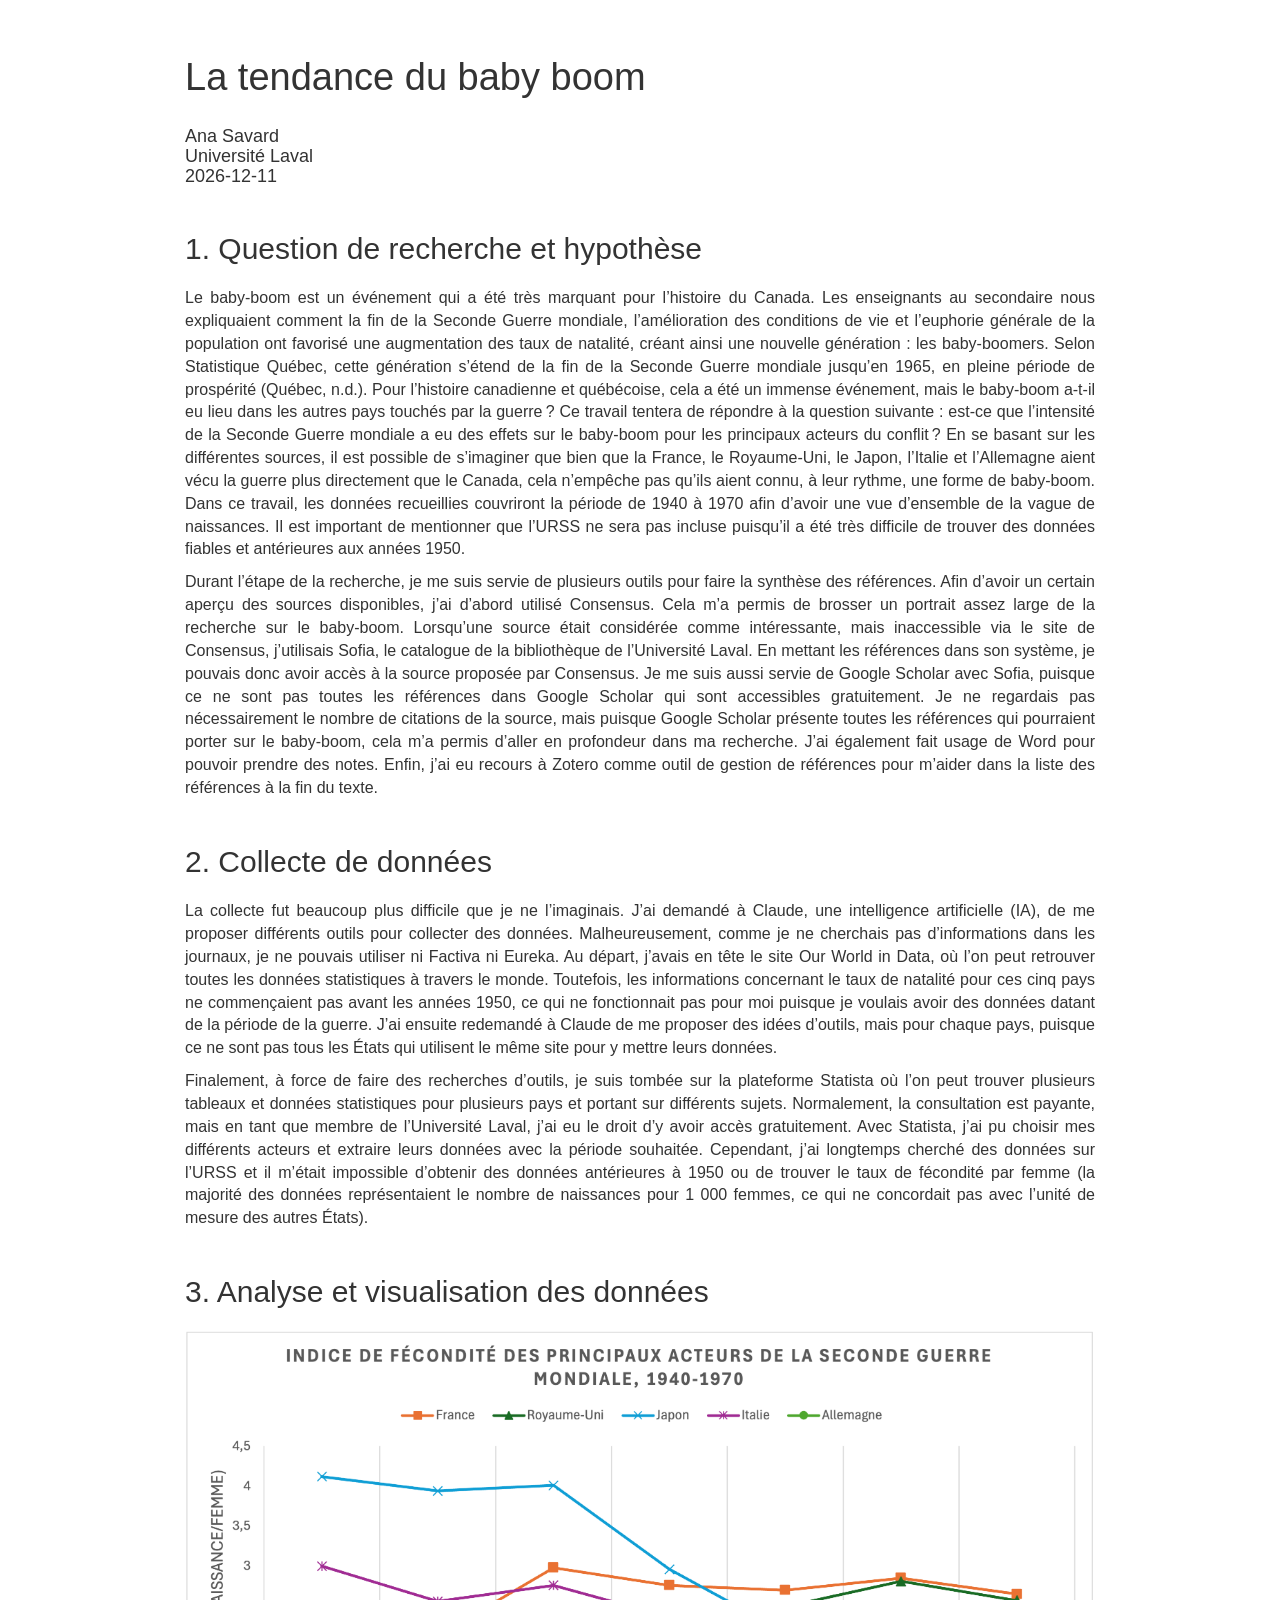
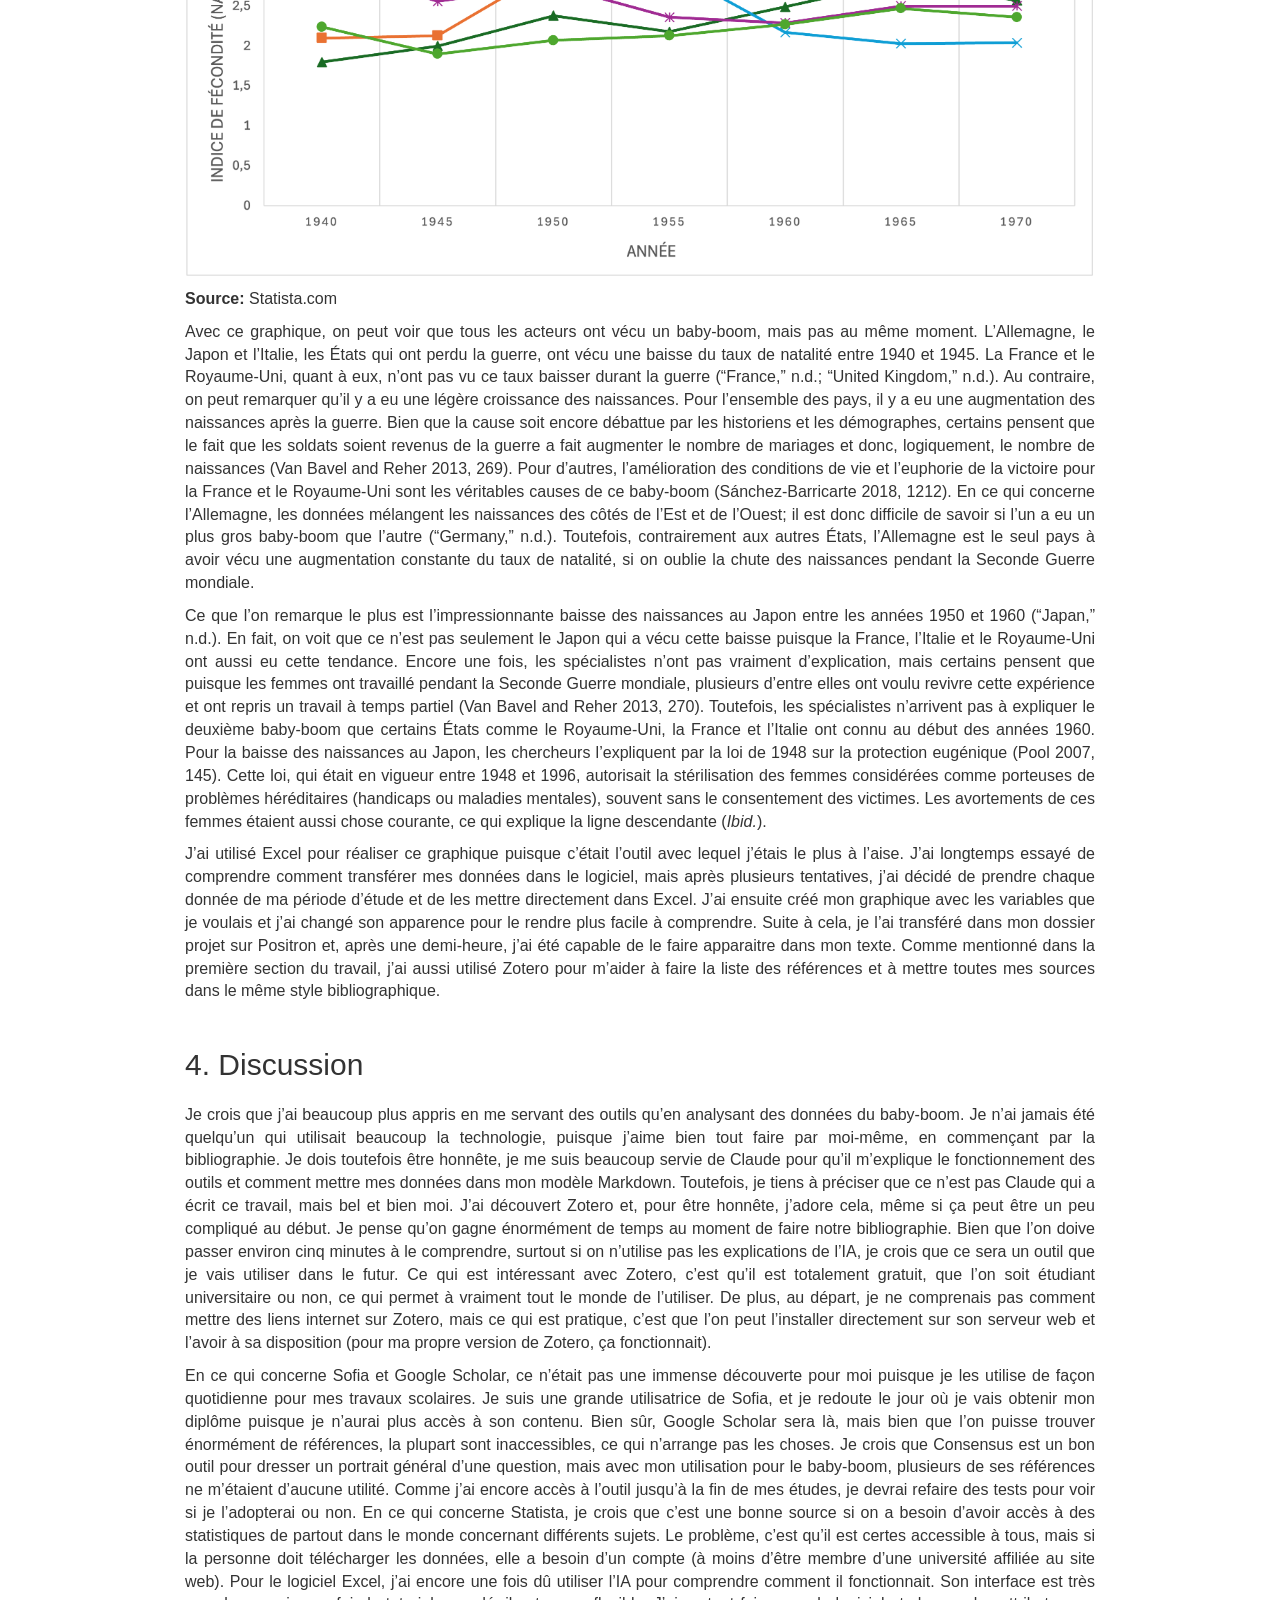
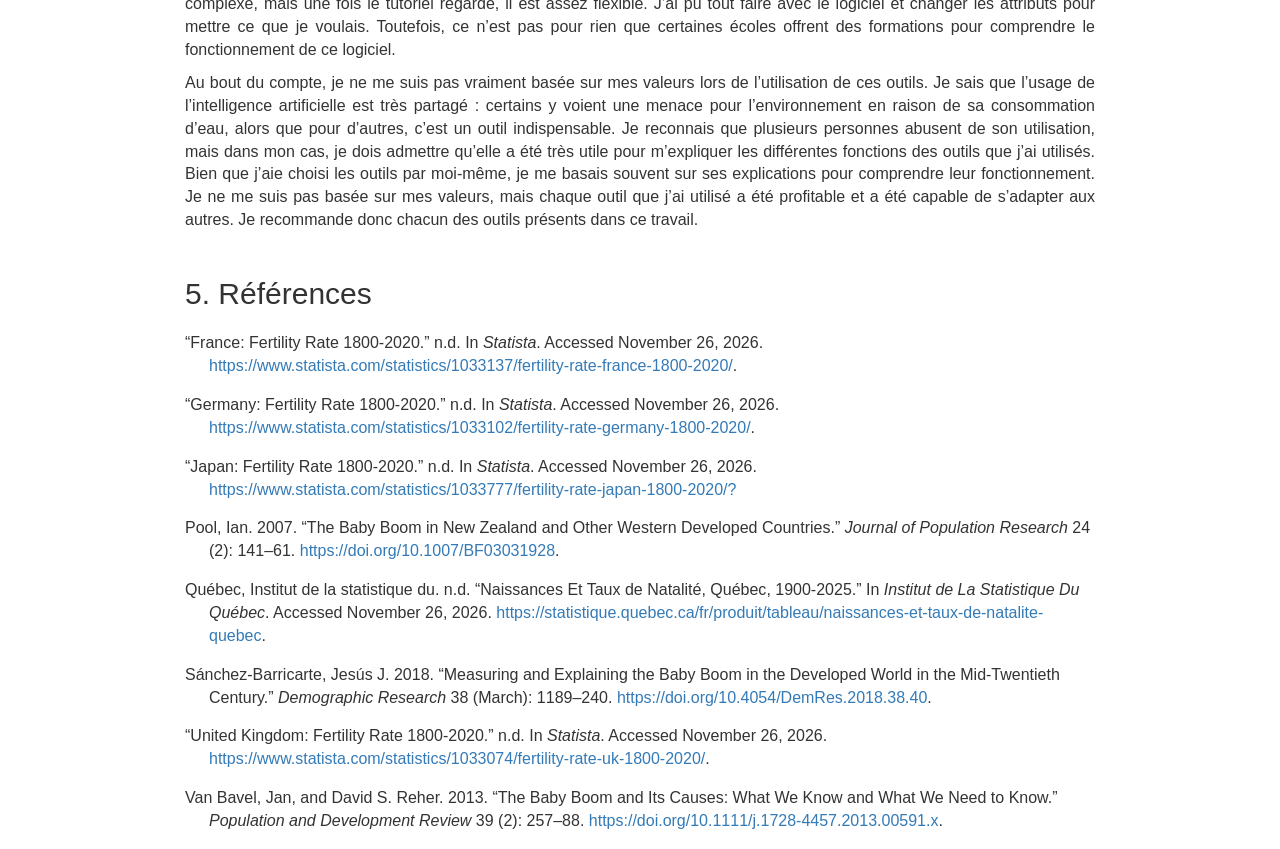
==== commit 911a736f: "version html" ====
--- a/projet_session/projet.html
+++ b/projet_session/projet.html
@@ -9,9 +9,10 @@
 <meta http-equiv="X-UA-Compatible" content="IE=EDGE" />
 
 
-
-
-<title>projet.knit</title>
+<meta name="author" content="Ana Savard Université Laval 2026-12-11" />
+
+
+<title>La tendance du baby boom</title>
 
 <script>// Pandoc 2.9 adds attributes on both header and div. We remove the former (to
 // be compatible with the behavior of Pandoc < 2.8).
@@ -251,6 +252,28 @@
 
 
 
+<style type="text/css">
+
+div.csl-bib-body { }
+div.csl-entry {
+clear: both;
+}
+.hanging div.csl-entry {
+margin-left:2em;
+text-indent:-2em;
+}
+div.csl-left-margin {
+min-width:2em;
+float:left;
+}
+div.csl-right-inline {
+margin-left:2em;
+padding-left:1em;
+}
+div.csl-indent {
+margin-left: 2em;
+}
+</style>
 
 
 
@@ -348,66 +371,245 @@
 
 
 
-
-</div>
-
-
-<div id="la-tendance-du-baby-boom" class="section level1">
-<h1>La tendance du baby boom</h1>
-<p>Ana Savard<br />
-Université Laval<br />
-2026-12-11</p>
+<h1 class="title toc-ignore">La tendance du baby boom</h1>
+<h4 class="author">Ana Savard<br>Université Laval<br>2026-12-11</h4>
+
+</div>
+
+
+<style type="text/css">
+body {font-size: 12pt;}
+p {text-align: justify;}
+.csl-entry {margin-bottom: 1em;}
+h1, h2, h3 {margin-top: 1.5em; margin-bottom: 0.75em;}
+.source {margin-bottom: 2em;}
+</style>
 <div id="question-de-recherche-et-hypothèse" class="section level2">
 <h2>1. Question de recherche et hypothèse</h2>
 <p>Le baby-boom est un événement qui a été très marquant pour l’histoire
-du Canada. Les enseignants au secondaire nous parlaient de comment la
+du Canada. Les enseignants au secondaire nous expliquaient comment la
 fin de la Seconde Guerre mondiale, l’amélioration des conditions de vie
-et l’euphorie générale de la population a favorisé une augmentation des
-taux de naissance, créant ainsi une nouvelle génération des «Baby
-boomers ». Selon Statistiques Québec, cette génération se situe en 1946
-et 1965, en pleine période de prospérité (Statistiques Québec, 2026).
-Pour l’histoire canadienne et québécoise, cela a été un immense
-événement, mais est-ce que le baby-boom a eu lieu dans les autres pays
-impactés par la guerre? Dans ce travail, on tentera de répondre à la
-question suivante: Est-ce que l’intensité de la Seconde Guerre mondiale
-a eu des effets sur le baby-boom pour les principaux acteurs du conflit?
-En se basant sur les différentes sources, on peut s’imaginer que bien
-que la France, le Royaume-Uni, le Japon, l’Italie et l’Allemangne ont
-vécu la guerre plus directement qu’au Canada, cela n’empêche pas qu’ils
-ont vécu, è leur rythme, une forme de baby-boom. Il est important de
-mentionner ici que l’URSS ne sera pas présente puisqu’il a été très
-difficile de trouver des données fiables.</p>
-<p>Durant cette étape, plusieurs outils ont été utilisé pour faire la
-synthèse des références. Afin d’avoir un certain aperçu des sources
-disponibles, Concensus a été utilisé en premier. Cela a permis de
-brosser un portrait assez large de la recherche sur le baby-boom.
-Lorsqu’une source était considérée comme intéressante mais
-non-accessible via le site de Concensus, j’ai utilisé Sofia, le site de
-la bibliothèque de l’Université Laval. En mettant les références dans
-son système, je pouvais donc avoir accès à la source proposée par
-Concensus. J’ai aussi utilisé Google Scholar avec Sofia, puisque ce ne
-sont pas toutes les références dans Google Scholar qui sont accessibles
-gratuitement. Je ne regardais pas nécessairemtn le nombre de citations
-de la source, mais puisque Google Scholar présente toute les références
+et l’euphorie générale de la population ont favorisé une augmentation
+des taux de natalité, créant ainsi une nouvelle génération : les
+baby-boomers. Selon Statistique Québec, cette génération s’étend de la
+fin de la Seconde Guerre mondiale jusqu’en 1965, en pleine période de
+prospérité <span class="citation">(Québec, n.d.)</span>. Pour l’histoire
+canadienne et québécoise, cela a été un immense événement, mais le
+baby-boom a-t-il eu lieu dans les autres pays touchés par la guerre ? Ce
+travail tentera de répondre à la question suivante : est-ce que
+l’intensité de la Seconde Guerre mondiale a eu des effets sur le
+baby-boom pour les principaux acteurs du conflit ? En se basant sur les
+différentes sources, il est possible de s’imaginer que bien que la
+France, le Royaume-Uni, le Japon, l’Italie et l’Allemagne aient vécu la
+guerre plus directement que le Canada, cela n’empêche pas qu’ils aient
+connu, à leur rythme, une forme de baby-boom. Dans ce travail, les
+données recueillies couvriront la période de 1940 à 1970 afin d’avoir
+une vue d’ensemble de la vague de naissances. Il est important de
+mentionner que l’URSS ne sera pas incluse puisqu’il a été très difficile
+de trouver des données fiables et antérieures aux années 1950.</p>
+<p>Durant l’étape de la recherche, je me suis servie de plusieurs outils
+pour faire la synthèse des références. Afin d’avoir un certain aperçu
+des sources disponibles, j’ai d’abord utilisé Consensus. Cela m’a permis
+de brosser un portrait assez large de la recherche sur le baby-boom.
+Lorsqu’une source était considérée comme intéressante, mais inaccessible
+via le site de Consensus, j’utilisais Sofia, le catalogue de la
+bibliothèque de l’Université Laval. En mettant les références dans son
+système, je pouvais donc avoir accès à la source proposée par Consensus.
+Je me suis aussi servie de Google Scholar avec Sofia, puisque ce ne sont
+pas toutes les références dans Google Scholar qui sont accessibles
+gratuitement. Je ne regardais pas nécessairement le nombre de citations
+de la source, mais puisque Google Scholar présente toutes les références
 qui pourraient porter sur le baby-boom, cela m’a permis d’aller en
-profondeur dans ma recherche. J’ai également utilisé Word pour pouvoir
-prendre des notes des informations. Pour finir, j’ai aussi utilisé
-Zotero comme outil de gestion de références pour m’aider dans la
-bibliographie se trouvant à la fin du texte.</p>
+profondeur dans ma recherche. J’ai également fait usage de Word pour
+pouvoir prendre des notes. Enfin, j’ai eu recours à Zotero comme outil
+de gestion de références pour m’aider dans la liste des références à la
+fin du texte.</p>
 </div>
 <div id="collecte-de-données" class="section level2">
 <h2>2. Collecte de données</h2>
+<p>La collecte fut beaucoup plus difficile que je ne l’imaginais. J’ai
+demandé à Claude, une intelligence artificielle (IA), de me proposer
+différents outils pour collecter des données. Malheureusement, comme je
+ne cherchais pas d’informations dans les journaux, je ne pouvais
+utiliser ni Factiva ni Eureka. Au départ, j’avais en tête le site Our
+World in Data, où l’on peut retrouver toutes les données statistiques à
+travers le monde. Toutefois, les informations concernant le taux de
+natalité pour ces cinq pays ne commençaient pas avant les années 1950,
+ce qui ne fonctionnait pas pour moi puisque je voulais avoir des données
+datant de la période de la guerre. J’ai ensuite redemandé à Claude de me
+proposer des idées d’outils, mais pour chaque pays, puisque ce ne sont
+pas tous les États qui utilisent le même site pour y mettre leurs
+données.</p>
+<p>Finalement, à force de faire des recherches d’outils, je suis tombée
+sur la plateforme Statista où l’on peut trouver plusieurs tableaux et
+données statistiques pour plusieurs pays et portant sur différents
+sujets. Normalement, la consultation est payante, mais en tant que
+membre de l’Université Laval, j’ai eu le droit d’y avoir accès
+gratuitement. Avec Statista, j’ai pu choisir mes différents acteurs et
+extraire leurs données avec la période souhaitée. Cependant, j’ai
+longtemps cherché des données sur l’URSS et il m’était impossible
+d’obtenir des données antérieures à 1950 ou de trouver le taux de
+fécondité par femme (la majorité des données représentaient le nombre de
+naissances pour 1 000 femmes, ce qui ne concordait pas avec l’unité de
+mesure des autres États).</p>
 </div>
 <div id="analyse-et-visualisation-des-données" class="section level2">
 <h2>3. Analyse et visualisation des données</h2>
-<p><img role="img" src="[data-uri]